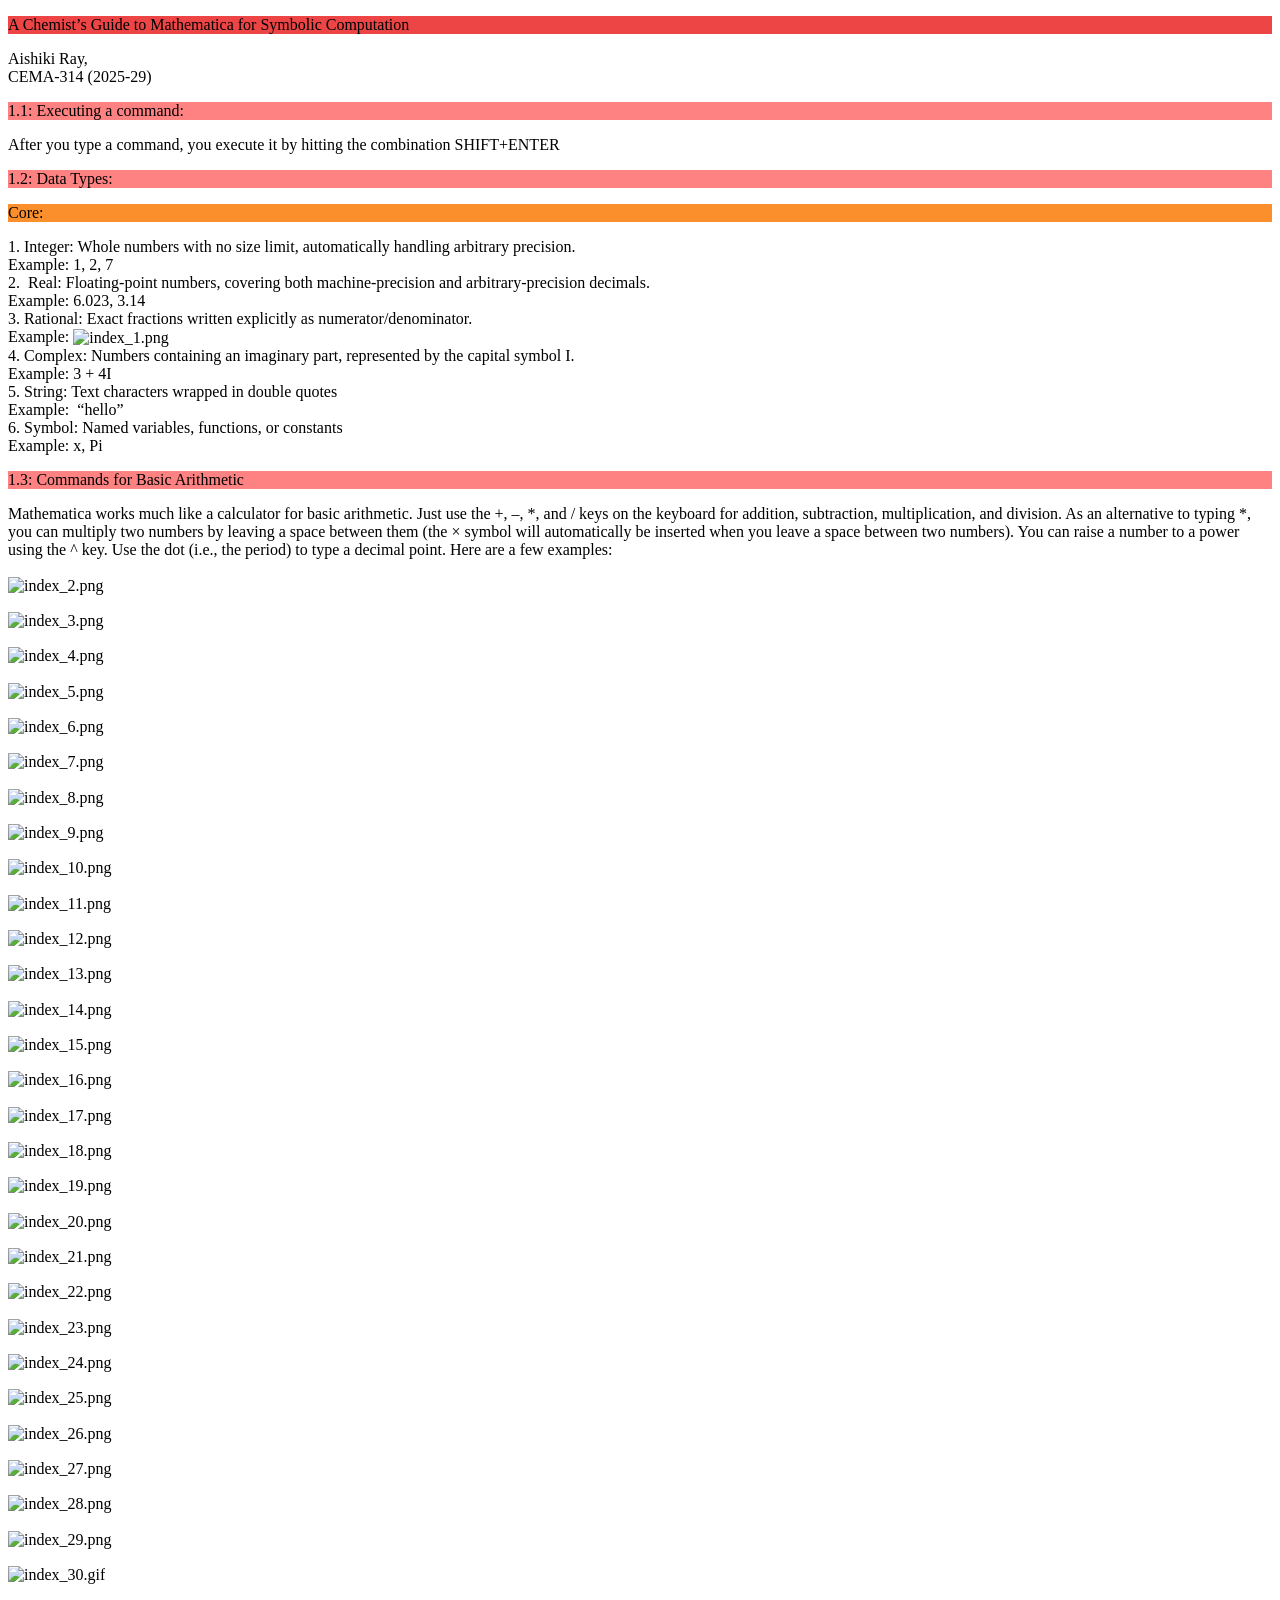
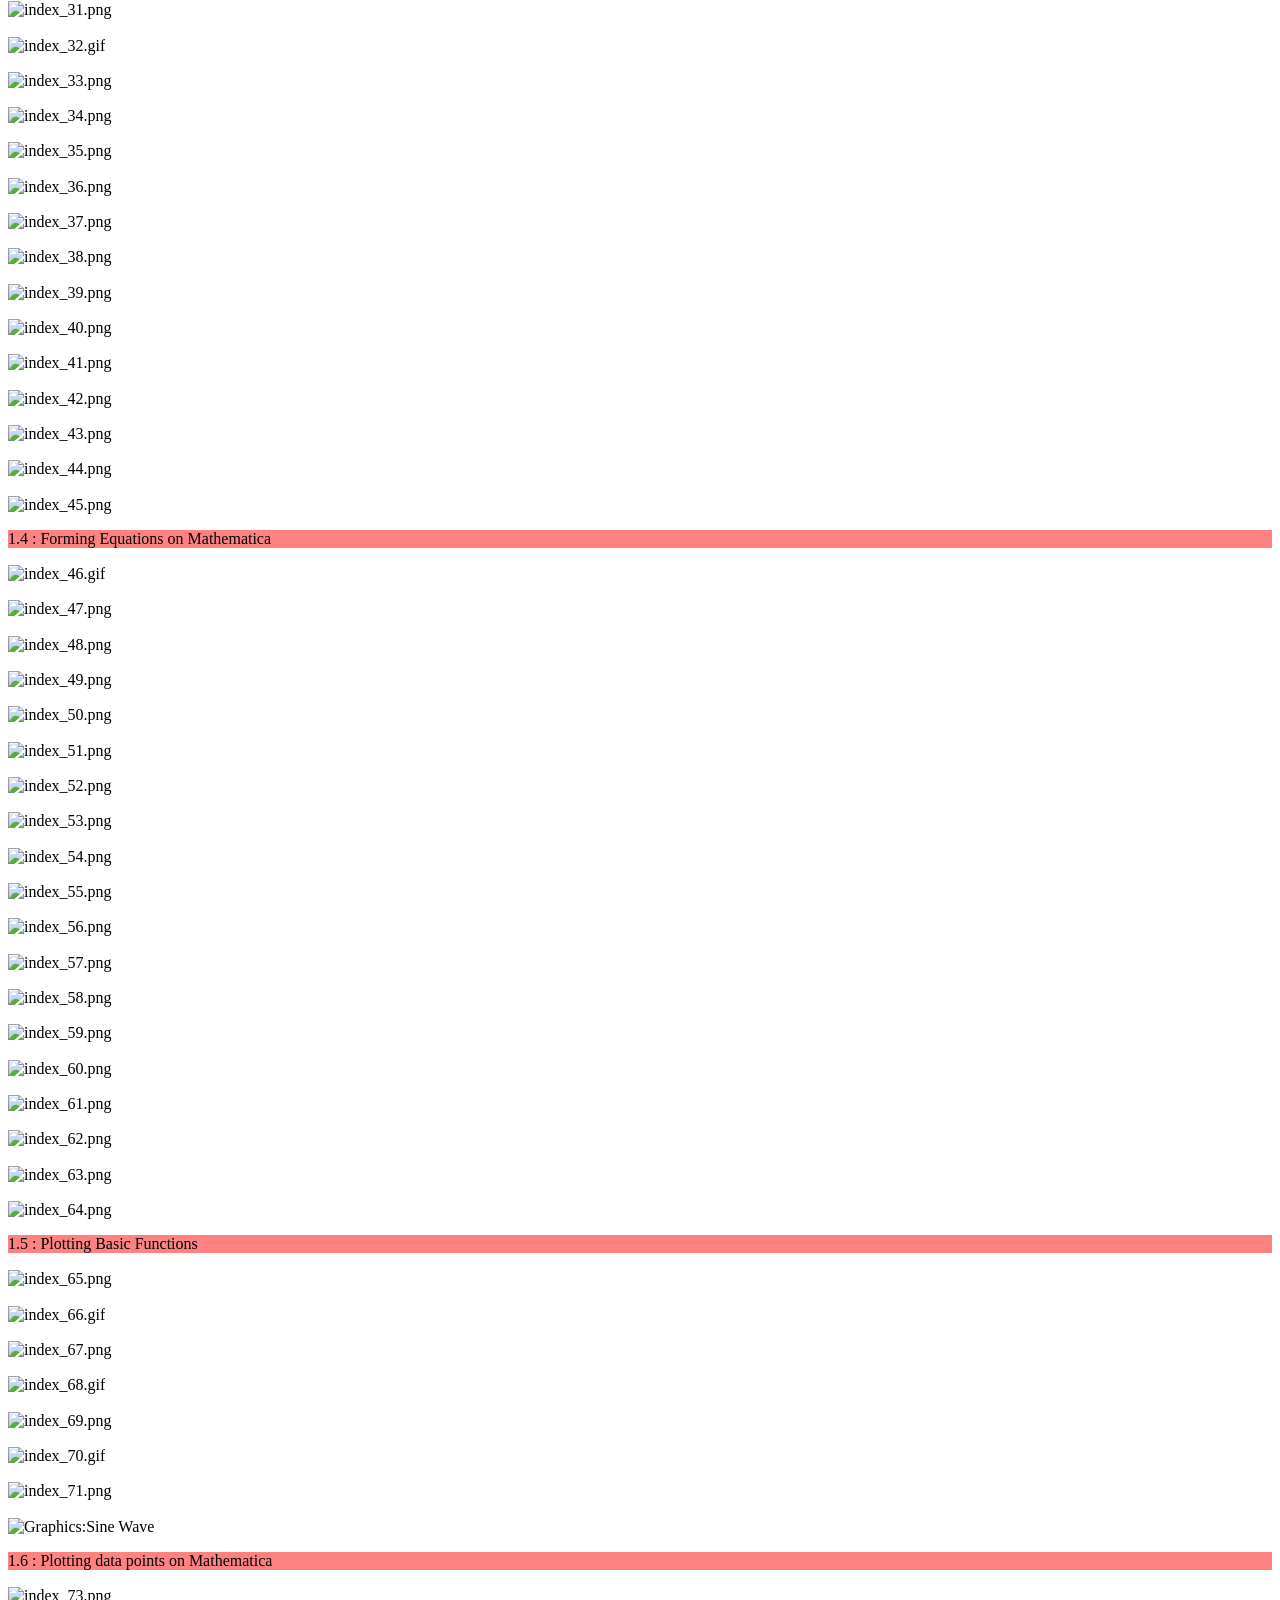
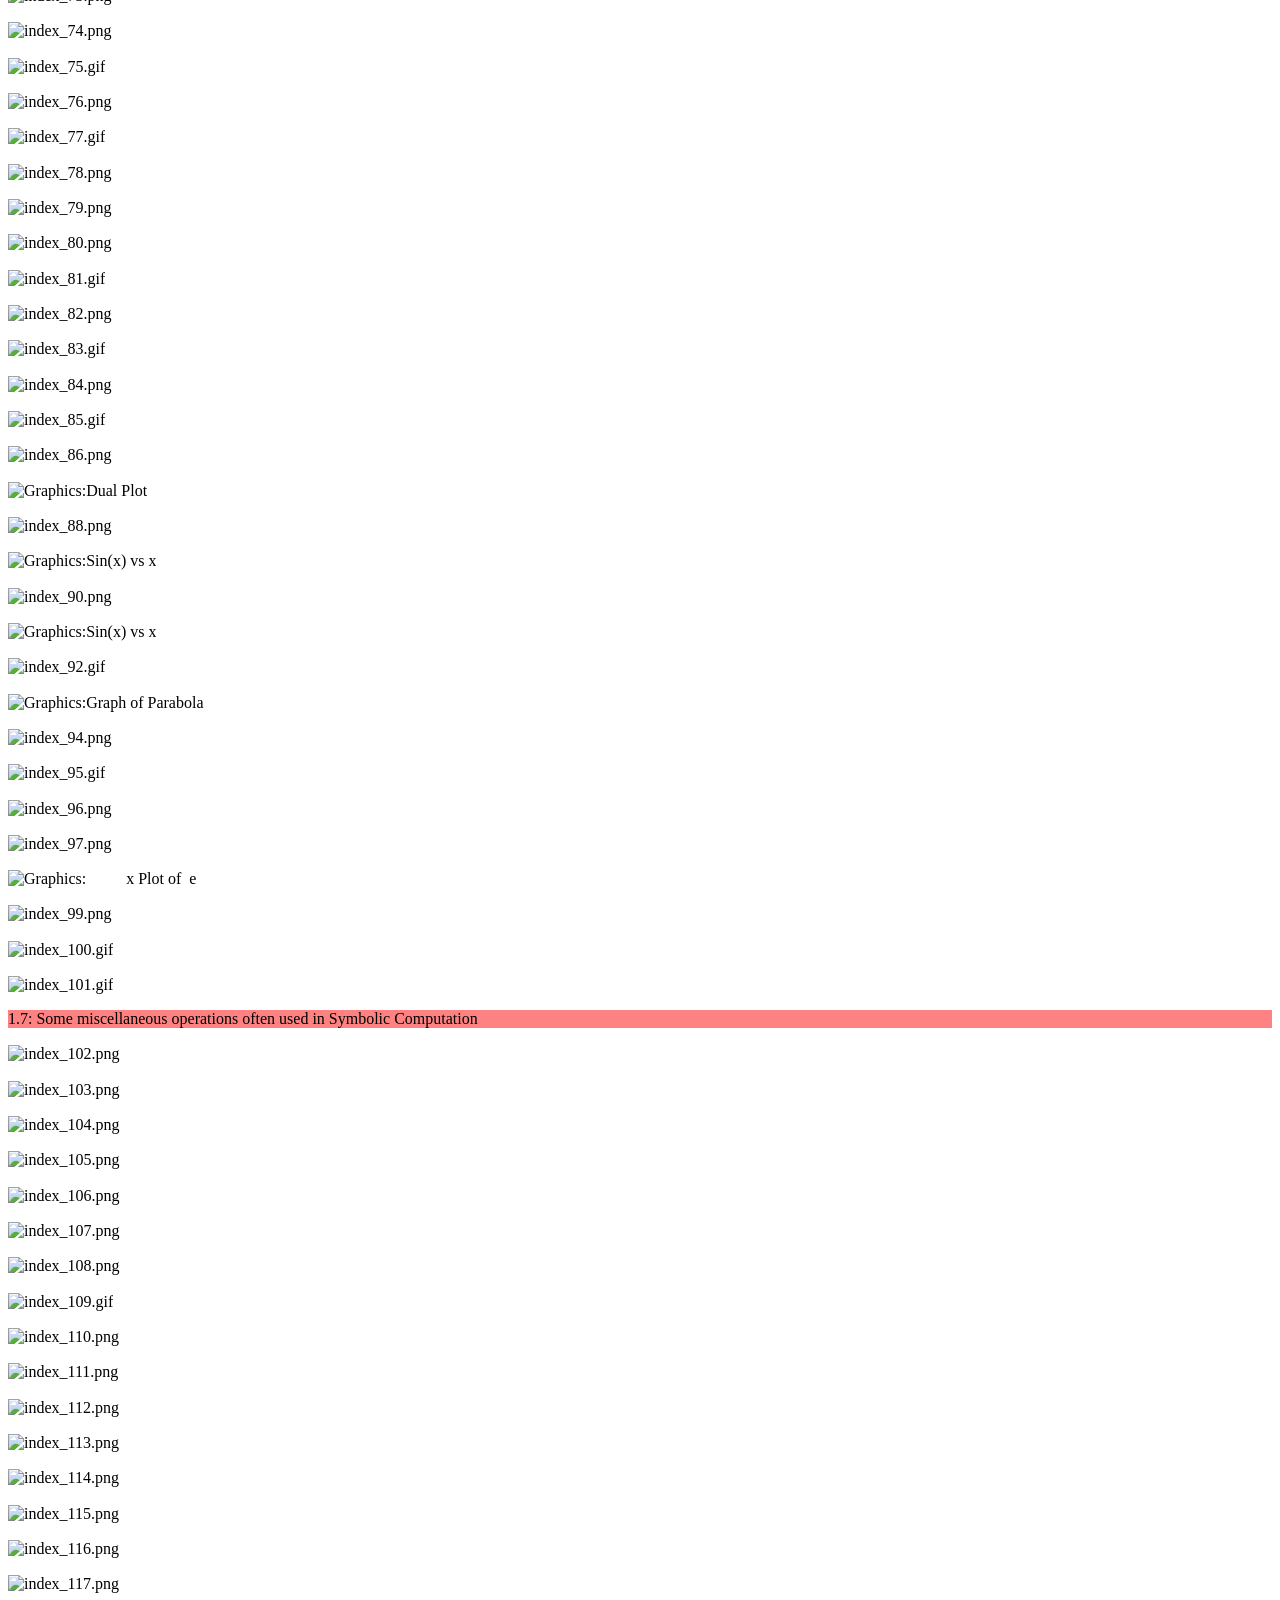
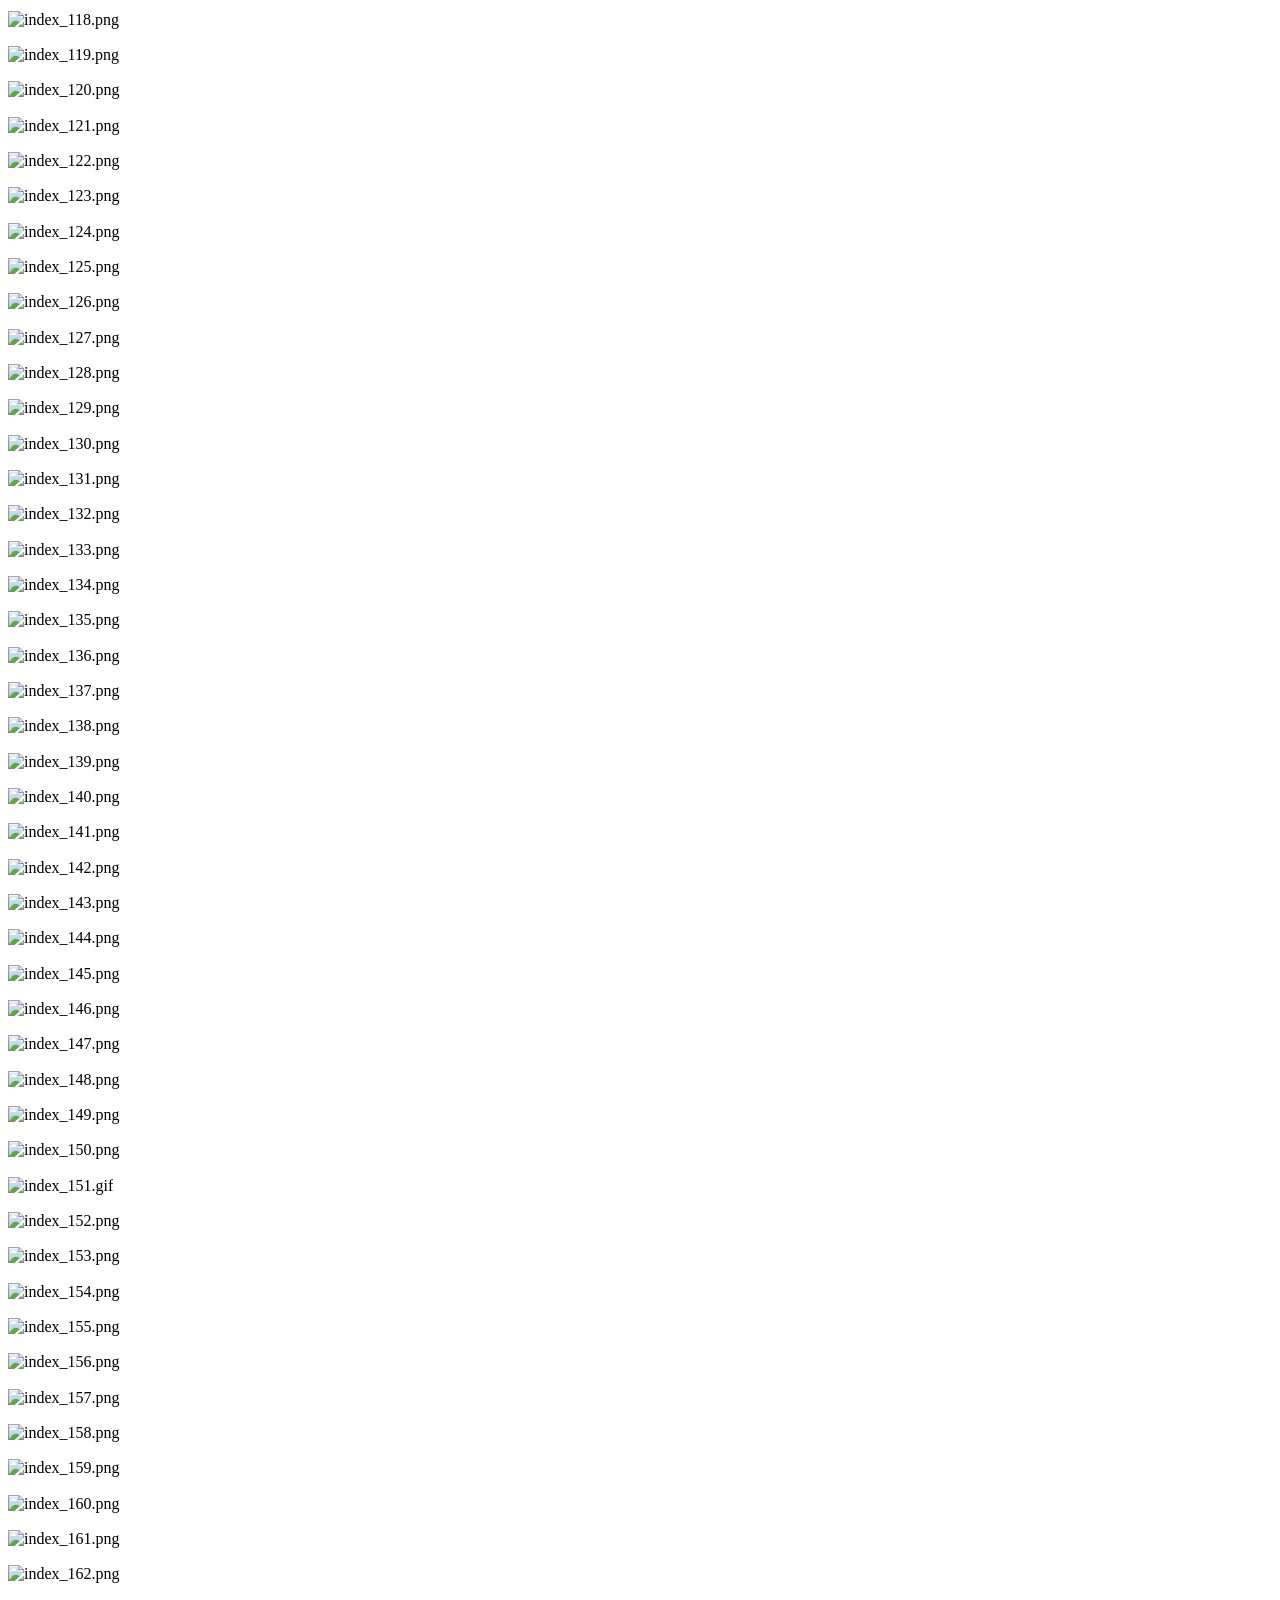
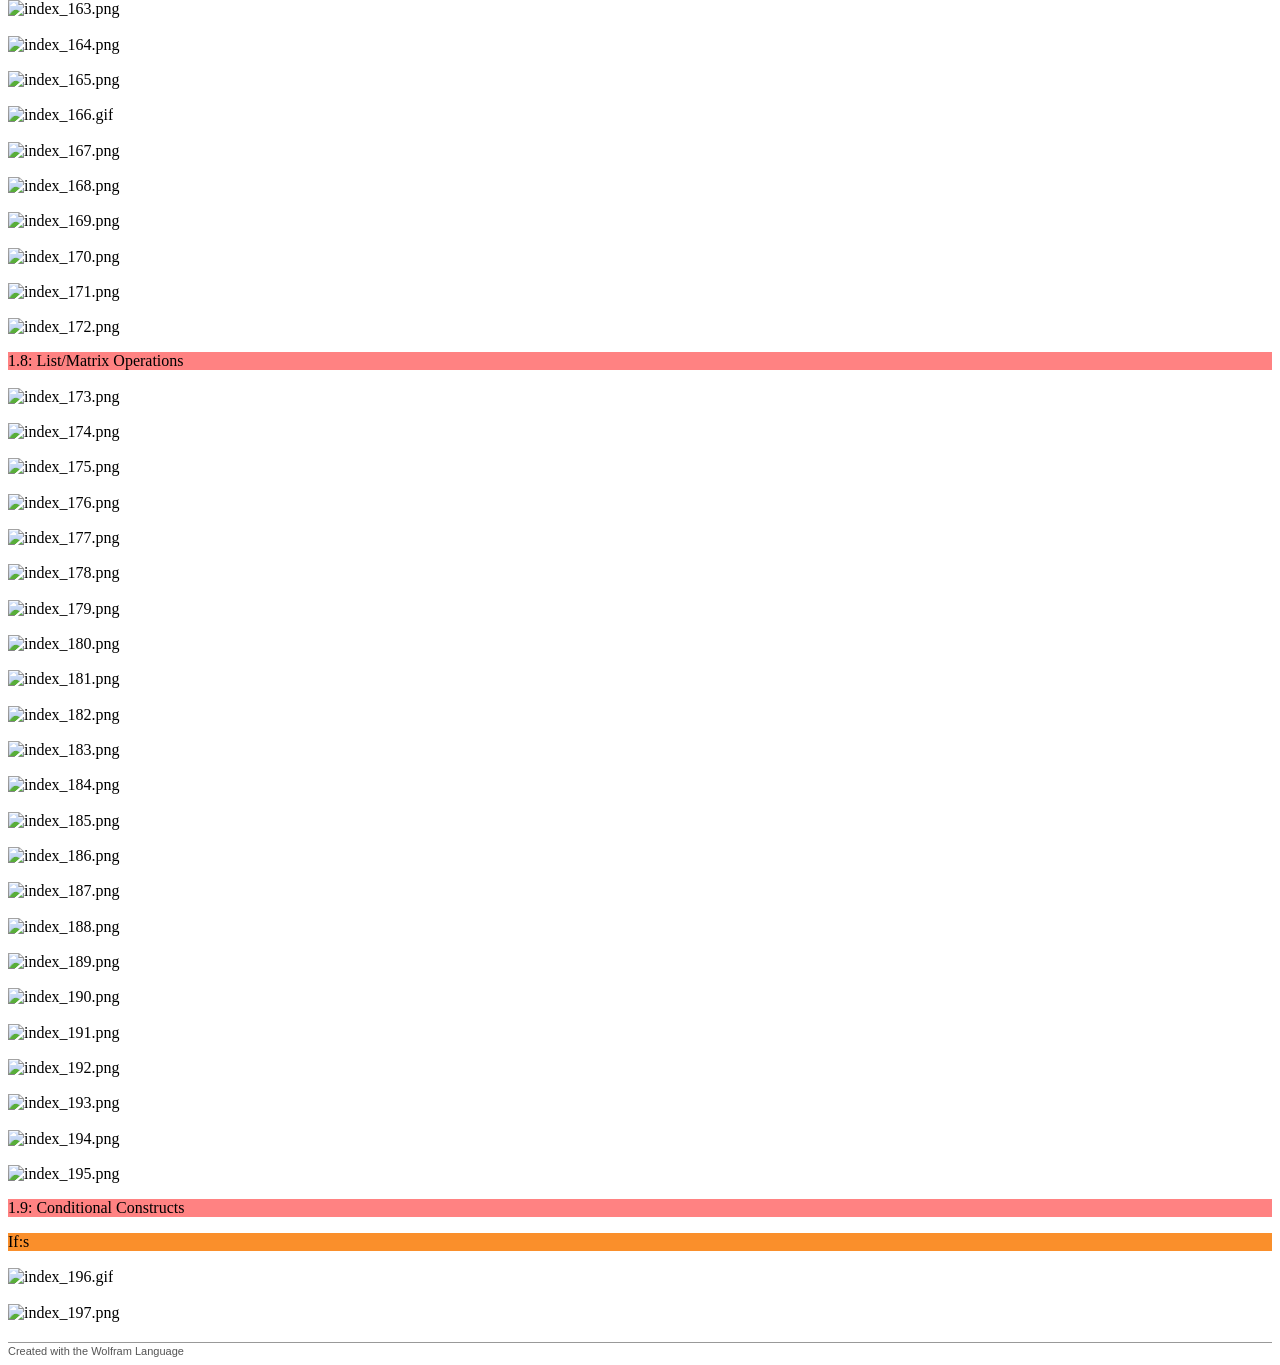
==== index.html @ 5ece1489 "Add files via upload" ====
<?xml version="1.0" encoding="UTF-8"?>
<!DOCTYPE html PUBLIC "-//W3C//DTD XHTML 1.1 plus MathML 2.0//EN"
        "HTMLFiles/xhtml-math11-f.dtd">

<!-- Created with the Wolfram Language : www.wolfram.com -->

<html xmlns="http://www.w3.org/1999/xhtml">
<head>
 <title>
  Mathematica_website
 </title>
 <link href="HTMLFiles/index.css" rel="stylesheet" type="text/css" />
</head>

<body>

<p class='Title' style='background-color: #ED4545;border-left: 0px;border-right: 0px;border-top: 0px;border-bottom: 0px;border-style: solid;border-color: #000000;'>
 A Chemist&rsquo;s Guide to Mathematica for Symbolic Computation
</p>



<p class="Subtitle">
 Aishiki Ray, <br />CEMA-314 (2025-29)
</p>



<p class='Chapter' style='background-color: #FF8282;border-left: 0px;border-right: 0px;border-top: 0px;border-bottom: 0px;border-style: solid;border-color: #000000;'>
 1.1: Executing a command:
</p>



<p class="Text">
 After you type a command, you execute it by hitting the combination SHIFT+ENTER
</p>



<p class='Chapter' style='background-color: #FF8282;border-left: 0px;border-right: 0px;border-top: 0px;border-bottom: 0px;border-style: solid;border-color: #000000;'>
 1.2: Data Types:
</p>



<p class='Text' style='background-color: #FA8F2B;border-left: 0px;border-right: 0px;border-top: 0px;border-bottom: 0px;border-style: solid;border-color: #000000;'>
 Core:
</p>



<p class='Text' style='border-left: 0px;border-right: 0px;border-top: 0px;border-bottom: 0px;border-style: solid;border-color: #000000;'>
 1. Integer: Whole numbers with no size limit, automatically handling arbitrary precision.<br />Example: 1, 2, 7<br />2.&nbsp;&nbsp;Real: Floating-point numbers, covering both machine-precision and arbitrary-precision decimals.<br />Example: 6.023, 3.14<br />3. Rational: Exact fractions written explicitly as numerator/denominator.<br />Example: <span><span><img src="HTMLFiles/index_1.png" alt="index_1.png" width="19" height="33" style="vertical-align:middle" /></span></span><br />4. Complex: Numbers containing an imaginary part, represented by the capital symbol I.<br />Example: 3 + 4I<br />5. String: Text characters wrapped in double quotes <br />Example:&nbsp;&nbsp;&ldquo;hello&rdquo;<br />6. Symbol: Named variables, functions, or constants<br />Example: x, Pi
</p>



<p class='Chapter' style='background-color: #FF8282;border-left: 0px;border-right: 0px;border-top: 0px;border-bottom: 0px;border-style: solid;border-color: #000000;'>
 1.3: Commands for Basic Arithmetic
</p>



<p class="Text">
 Mathematica works much like a calculator for basic arithmetic. Just use the +, &ndash;, *, and / keys on the keyboard for addition, subtraction, multiplication, and division. As an alternative to typing *, you can multiply two numbers by leaving a space between them (the &times; symbol will automatically be inserted when you leave a space between two numbers). You can raise a number to a power using the ^ key. Use the dot (i.e., the period) to type a decimal point. Here are a few examples:<br />
</p>



<p class="Input">
 <img src="HTMLFiles/index_2.png" alt="index_2.png" width="35" height="15" style="vertical-align:middle" />
</p>

<p class="Output">
 <img src="HTMLFiles/index_3.png" alt="index_3.png" width="14" height="15" style="vertical-align:middle" />
</p>

<p class="Input">
 <img src="HTMLFiles/index_4.png" alt="index_4.png" width="35" height="15" style="vertical-align:middle" />
</p>

<p class="Output">
 <img src="HTMLFiles/index_5.png" alt="index_5.png" width="14" height="15" style="vertical-align:middle" />
</p>

<p class="Input">
 <img src="HTMLFiles/index_6.png" alt="index_6.png" width="136" height="15" style="vertical-align:middle" />
</p>

<p class="Output">
 <img src="HTMLFiles/index_7.png" alt="index_7.png" width="61" height="15" style="vertical-align:middle" />
</p>

<p class="Input">
 <img src="HTMLFiles/index_8.png" alt="index_8.png" width="145" height="15" style="vertical-align:middle" />
</p>

<p class="Output">
 <img src="HTMLFiles/index_9.png" alt="index_9.png" width="125" height="15" style="vertical-align:middle" />
</p>

<p class="Input">
 <img src="HTMLFiles/index_10.png" alt="index_10.png" width="71" height="15" style="vertical-align:middle" />
</p>

<p class="Output">
 <img src="HTMLFiles/index_11.png" alt="index_11.png" width="101" height="15" style="vertical-align:middle" />
</p>

<p class="Input">
 <img src="HTMLFiles/index_12.png" alt="index_12.png" width="57" height="15" style="vertical-align:middle" />
</p>

<p class="Output">
 <img src="HTMLFiles/index_13.png" alt="index_13.png" width="42" height="29" style="vertical-align:middle" />
</p>

<p class="Input">
 <img src="HTMLFiles/index_14.png" alt="index_14.png" width="79" height="15" style="vertical-align:middle" />
</p>

<p class="Output">
 <img src="HTMLFiles/index_15.png" alt="index_15.png" width="52" height="15" style="vertical-align:middle" />
</p>

<p class="Input">
 <img src="HTMLFiles/index_16.png" alt="index_16.png" width="51" height="15" style="vertical-align:middle" />
</p>

<p class="Output">
 <img src="HTMLFiles/index_17.png" alt="index_17.png" width="21" height="16" style="vertical-align:middle" />
</p>

<p class="Input">
 <img src="HTMLFiles/index_18.png" alt="index_18.png" width="74" height="15" style="vertical-align:middle" />
</p>

<p class="Output">
 <img src="HTMLFiles/index_19.png" alt="index_19.png" width="50" height="15" style="vertical-align:middle" />
</p>

<p class="Input">
 <img src="HTMLFiles/index_20.png" alt="index_20.png" width="96" height="15" style="vertical-align:middle" />
</p>

<p class="Output">
 <img src="HTMLFiles/index_21.png" alt="index_21.png" width="64" height="15" style="vertical-align:middle" />
</p>

<p class="Input">
 <img src="HTMLFiles/index_22.png" alt="index_22.png" width="58" height="15" style="vertical-align:middle" />
</p>

<p class="Output">
 <img src="HTMLFiles/index_23.png" alt="index_23.png" width="50" height="15" style="vertical-align:middle" />
</p>

<p class="Input">
 <img src="HTMLFiles/index_24.png" alt="index_24.png" width="101" height="15" style="vertical-align:middle" />
</p>

<p class="Output">
 <img src="HTMLFiles/index_25.png" alt="index_25.png" width="7" height="15" style="vertical-align:middle" />
</p>

<p class="Input">
 <img src="HTMLFiles/index_26.png" alt="index_26.png" width="101" height="15" style="vertical-align:middle" />
</p>

<p class="Output">
 <img src="HTMLFiles/index_27.png" alt="index_27.png" width="7" height="15" style="vertical-align:middle" />
</p>

<p class="Input">
 <img src="HTMLFiles/index_28.png" alt="index_28.png" width="101" height="15" style="vertical-align:middle" />
</p>

<p class="Output">
 <img src="HTMLFiles/index_29.png" alt="index_29.png" width="7" height="15" style="vertical-align:middle" />
</p>

<p class="Input">
 <img src="HTMLFiles/index_30.gif" alt="index_30.gif" width="40" height="53" style="vertical-align:middle" />
</p>

<p class="Output">
 <img src="HTMLFiles/index_31.png" alt="index_31.png" width="7" height="15" style="vertical-align:middle" />
</p>

<p class="Input">
 <img src="HTMLFiles/index_32.gif" alt="index_32.gif" width="53" height="34" style="vertical-align:middle" />
</p>

<p class="Output">
 <img src="HTMLFiles/index_33.png" alt="index_33.png" width="7" height="15" style="vertical-align:middle" />
</p>

<p class="Input">
 <img src="HTMLFiles/index_34.png" alt="index_34.png" width="328" height="15" style="vertical-align:middle" />
</p>

<p class="Output">
 <img src="HTMLFiles/index_35.png" alt="index_35.png" width="7" height="15" style="vertical-align:middle" />
</p>

<p class="Input">
 <img src="HTMLFiles/index_36.png" alt="index_36.png" width="62" height="15" style="vertical-align:middle" />
</p>

<p class="Output">
 <img src="HTMLFiles/index_37.png" alt="index_37.png" width="14" height="15" style="vertical-align:middle" />
</p>

<p class='Input' style='background-color: #FFFFFF;border-left: 0px;border-right: 0px;border-top: 0px;border-bottom: 0px;border-style: solid;border-color: #000000;'>
 <img src="HTMLFiles/index_38.png" alt="index_38.png" width="71" height="15" style="vertical-align:middle" />
</p>

<p class="Output">
 <img src="HTMLFiles/index_39.png" alt="index_39.png" width="11" height="29" style="vertical-align:middle" />
</p>

<p class="Input">
 <img src="HTMLFiles/index_40.png" alt="index_40.png" width="51" height="15" style="vertical-align:middle" />
</p>

<p class="Output">
 <img src="HTMLFiles/index_41.png" alt="index_41.png" width="51" height="15" style="vertical-align:middle" />
</p>

<p class="Input">
 <img src="HTMLFiles/index_42.png" alt="index_42.png" width="61" height="15" style="vertical-align:middle" />
</p>

<p class="Output">
 <img src="HTMLFiles/index_43.png" alt="index_43.png" width="7" height="15" style="vertical-align:middle" />
</p>

<p class="Input">
 <img src="HTMLFiles/index_44.png" alt="index_44.png" width="87" height="15" style="vertical-align:middle" />
</p>

<p class="Output">
 <img src="HTMLFiles/index_45.png" alt="index_45.png" width="7" height="15" style="vertical-align:middle" />
</p>

<p class='Chapter' style='background-color: #FF8282;border-left: 0px;border-right: 0px;border-top: 0px;border-bottom: 0px;border-style: solid;border-color: #000000;'>
 1.4 : Forming Equations on Mathematica
</p>



<p class="Input">
 <img src="HTMLFiles/index_46.gif" alt="index_46.gif" width="159" height="34" style="vertical-align:middle" />
</p>

<p class="Input">
 <img src="HTMLFiles/index_47.png" alt="index_47.png" width="30" height="15" style="vertical-align:middle" />
</p>

<p class="Output">
 <img src="HTMLFiles/index_48.png" alt="index_48.png" width="14" height="15" style="vertical-align:middle" />
</p>

<p class="Input">
 <img src="HTMLFiles/index_49.png" alt="index_49.png" width="156" height="15" style="vertical-align:middle" />
</p>

<p class="Input">
 <img src="HTMLFiles/index_50.png" alt="index_50.png" width="30" height="15" style="vertical-align:middle" />
</p>

<p class="Output">
 <img src="HTMLFiles/index_51.png" alt="index_51.png" width="64" height="15" style="vertical-align:middle" />
</p>

<p class="Input">
 <img src="HTMLFiles/index_52.png" alt="index_52.png" width="165" height="15" style="vertical-align:middle" />
</p>

<p class="Input">
 <img src="HTMLFiles/index_53.png" alt="index_53.png" width="52" height="15" style="vertical-align:middle" />
</p>

<p class="Output">
 <img src="HTMLFiles/index_54.png" alt="index_54.png" width="14" height="15" style="vertical-align:middle" />
</p>

<p class="Input">
 <img src="HTMLFiles/index_55.png" alt="index_55.png" width="71" height="15" style="vertical-align:middle" />
</p>

<p class="Output">
 <img src="HTMLFiles/index_56.png" alt="index_56.png" width="7" height="15" style="vertical-align:middle" />
</p>

<p class="Input">
 <img src="HTMLFiles/index_57.png" alt="index_57.png" width="24" height="15" style="vertical-align:middle" />
</p>

<p class="Output">
 <img src="HTMLFiles/index_58.png" alt="index_58.png" width="13" height="15" style="vertical-align:middle" />
</p>

<p class="Input">
 <img src="HTMLFiles/index_59.png" alt="index_59.png" width="31" height="15" style="vertical-align:middle" />
</p>

<p class="Output">
 <img src="HTMLFiles/index_60.png" alt="index_60.png" width="13" height="15" style="vertical-align:middle" />
</p>

<p class="Input">
 <img src="HTMLFiles/index_61.png" alt="index_61.png" width="24" height="15" style="vertical-align:middle" />
</p>

<p class="Output">
 <img src="HTMLFiles/index_62.png" alt="index_62.png" width="13" height="15" style="vertical-align:middle" />
</p>

<p class="Input">
 <img src="HTMLFiles/index_63.png" alt="index_63.png" width="31" height="15" style="vertical-align:middle" />
</p>

<p class="Output">
 <img src="HTMLFiles/index_64.png" alt="index_64.png" width="50" height="15" style="vertical-align:middle" />
</p>

<p class='Chapter' style='background-color: #FF8282;border-left: 0px;border-right: 0px;border-top: 0px;border-bottom: 0px;border-style: solid;border-color: #000000;'>
 1.5 : Plotting Basic Functions
</p>



<p class="Input">
 <img src="HTMLFiles/index_65.png" alt="index_65.png" width="196" height="15" style="vertical-align:middle" />
</p>

<p class="Output">
 <img src="HTMLFiles/index_66.gif" alt="index_66.gif" width="360" height="213" style="vertical-align:middle" />
</p>

<p class="Input">
 <img src="HTMLFiles/index_67.png" alt="index_67.png" width="257" height="15" style="vertical-align:middle" />
</p>

<p class="Output">
 <img src="HTMLFiles/index_68.gif" alt="index_68.gif" width="360" height="213" style="vertical-align:middle" />
</p>

<p class="Input">
 <img src="HTMLFiles/index_69.png" alt="index_69.png" width="462" height="15" style="vertical-align:middle" />
</p>

<p class="Output">
 <img src="HTMLFiles/index_70.gif" alt="index_70.gif" width="360" height="222" style="vertical-align:middle" />
</p>

<p class="Input">
 <img src="HTMLFiles/index_71.png" alt="index_71.png" width="519" height="15" style="vertical-align:middle" />
</p>

<p class="Output">
 <img src="HTMLFiles/index_72.gif" alt="Graphics:Sine Wave" width="360" height="236" style="vertical-align:middle" />
</p>

<p class='Chapter' style='background-color: #FF8282;border-left: 0px;border-right: 0px;border-top: 0px;border-bottom: 0px;border-style: solid;border-color: #000000;'>
 1.6 : Plotting data points on Mathematica
</p>



<p class="Input">
 <img src="HTMLFiles/index_73.png" alt="index_73.png" width="4" height="15" style="vertical-align:middle" />
</p>

<p class="Input">
 <img src="HTMLFiles/index_74.png" alt="index_74.png" width="170" height="15" style="vertical-align:middle" />
</p>

<p class="Output">
 <img src="HTMLFiles/index_75.gif" alt="index_75.gif" width="360" height="232" style="vertical-align:middle" />
</p>

<p class="Input">
 <img src="HTMLFiles/index_76.png" alt="index_76.png" width="235" height="15" style="vertical-align:middle" />
</p>

<p class="Output">
 <img src="HTMLFiles/index_77.gif" alt="index_77.gif" width="360" height="232" style="vertical-align:middle" />
</p>

<p class="Input">
 <img src="HTMLFiles/index_78.png" alt="index_78.png" width="314" height="15" style="vertical-align:middle" />
</p>

<p class="Output">
 <img src="HTMLFiles/index_79.png" alt="index_79.png" width="880" height="131" style="vertical-align:middle" />
</p>

<p class="Input">
 <img src="HTMLFiles/index_80.png" alt="index_80.png" width="101" height="15" style="vertical-align:middle" />
</p>

<p class="Output">
 <img src="HTMLFiles/index_81.gif" alt="index_81.gif" width="360" height="213" style="vertical-align:middle" />
</p>

<p class="Input">
 <img src="HTMLFiles/index_82.png" alt="index_82.png" width="604" height="15" style="vertical-align:middle" />
</p>

<p class="Output">
 <img src="HTMLFiles/index_83.gif" alt="index_83.gif" width="360" height="222" style="vertical-align:middle" />
</p>

<p class="Input">
 <img src="HTMLFiles/index_84.png" alt="index_84.png" width="844" height="15" style="vertical-align:middle" />
</p>

<p class="Output">
 <img src="HTMLFiles/index_85.gif" alt="index_85.gif" width="360" height="231" style="vertical-align:middle" />
</p>

<p class="Input">
 <img src="HTMLFiles/index_86.png" alt="index_86.png" width="547" height="15" style="vertical-align:middle" />
</p>

<p class="Output">
 <img src="HTMLFiles/index_87.gif" alt="Graphics:Dual Plot" width="360" height="245" style="vertical-align:middle" />
</p>

<p class="Input">
 <img src="HTMLFiles/index_88.png" alt="index_88.png" width="965" height="34" style="vertical-align:middle" />
</p>

<p class="Output">
 <img src="HTMLFiles/index_89.gif" alt="Graphics:Sin(x) vs x" width="360" height="236" style="vertical-align:middle" />
</p>

<p class="Input">
 <img src="HTMLFiles/index_90.png" alt="index_90.png" width="965" height="34" style="vertical-align:middle" />
</p>

<p class="Output">
 <img src="HTMLFiles/index_91.gif" alt="Graphics:Sin(x) vs x" width="360" height="236" style="vertical-align:middle" />
</p>

<p class="Input">
 <img src="HTMLFiles/index_92.gif" alt="index_92.gif" width="726" height="53" style="vertical-align:middle" />
</p>

<p class="Output">
 <img src="HTMLFiles/index_93.gif" alt="Graphics:Graph of Parabola" width="360" height="249" style="vertical-align:middle" />
</p>

<p class="Input">
 <img src="HTMLFiles/index_94.png" alt="index_94.png" width="589" height="15" style="vertical-align:middle" />
</p>

<p class="Output">
 <img src="HTMLFiles/index_95.gif" alt="index_95.gif" width="360" height="222" style="vertical-align:middle" />
</p>

<p class="Input">
 <img src="HTMLFiles/index_96.png" alt="index_96.png" width="4" height="15" style="vertical-align:middle" />
</p>

<p class="Input">
 <img src="HTMLFiles/index_97.png" alt="index_97.png" width="647" height="17" style="vertical-align:middle" />
</p>

<p class="Output">
 <img src="HTMLFiles/index_98.gif" alt="Graphics:&nbsp;&nbsp;&nbsp;&nbsp;&nbsp;&nbsp;&nbsp;&nbsp;&nbsp;&nbsp;x Plot of&nbsp;&nbsp;e" width="360" height="249" style="vertical-align:middle" />
</p>

<p class="Input">
 <img src="HTMLFiles/index_99.png" alt="index_99.png" width="665" height="15" style="vertical-align:middle" />
</p>

<p class="Input">
 <img src="HTMLFiles/index_100.gif" alt="index_100.gif" width="285" height="34" style="vertical-align:middle" />
</p>

<p class="Output">
 <img src="HTMLFiles/index_101.gif" alt="index_101.gif" width="360" height="226" style="vertical-align:middle" />
</p>

<p class='Chapter' style='background-color: #FF8282;border-left: 0px;border-right: 0px;border-top: 0px;border-bottom: 0px;border-style: solid;border-color: #000000;'>
 1.7: Some miscellaneous operations often used in Symbolic Computation
</p>



<p class="Input">
 <img src="HTMLFiles/index_102.png" alt="index_102.png" width="156" height="15" style="vertical-align:middle" />
</p>

<p class="Input">
 <img src="HTMLFiles/index_103.png" alt="index_103.png" width="80" height="15" style="vertical-align:middle" />
</p>

<p class="Input">
 <img src="HTMLFiles/index_104.png" alt="index_104.png" width="189" height="15" style="vertical-align:middle" />
</p>

<p class="Output">
 <img src="HTMLFiles/index_105.png" alt="index_105.png" width="28" height="15" style="vertical-align:middle" />
</p>

<p class="Input">
 <img src="HTMLFiles/index_106.png" alt="index_106.png" width="119" height="15" style="vertical-align:middle" />
</p>

<p class="Output">
 <img src="HTMLFiles/index_107.png" alt="index_107.png" width="101" height="15" style="vertical-align:middle" />
</p>

<p class="Input">
 <img src="HTMLFiles/index_108.png" alt="index_108.png" width="86" height="15" style="vertical-align:middle" />
</p>

<p class="Input">
 <img src="HTMLFiles/index_109.gif" alt="index_109.gif" width="102" height="34" style="vertical-align:middle" />
</p>

<p class="Output">
 <img src="HTMLFiles/index_110.png" alt="index_110.png" width="48" height="15" style="vertical-align:middle" />
</p>

<p class="Input">
 <img src="HTMLFiles/index_111.png" alt="index_111.png" width="142" height="15" style="vertical-align:middle" />
</p>

<p class="Input">
 <img src="HTMLFiles/index_112.png" alt="index_112.png" width="71" height="15" style="vertical-align:middle" />
</p>

<p class="Output">
 <img src="HTMLFiles/index_113.png" alt="index_113.png" width="23" height="15" style="vertical-align:middle" />
</p>

<p class="Input">
 <img src="HTMLFiles/index_114.png" alt="index_114.png" width="71" height="15" style="vertical-align:middle" />
</p>

<p class="Output">
 <img src="HTMLFiles/index_115.png" alt="index_115.png" width="28" height="15" style="vertical-align:middle" />
</p>

<p class="Input">
 <img src="HTMLFiles/index_116.png" alt="index_116.png" width="127" height="15" style="vertical-align:middle" />
</p>

<p class="Output">
 <img src="HTMLFiles/index_117.png" alt="index_117.png" width="90" height="32" style="vertical-align:middle" />
</p>

<p class="Input">
 <img src="HTMLFiles/index_118.png" alt="index_118.png" width="190" height="15" style="vertical-align:middle" />
</p>

<p class="Output">
 <img src="HTMLFiles/index_119.png" alt="index_119.png" width="80" height="29" style="vertical-align:middle" />
</p>

<p class="Input">
 <img src="HTMLFiles/index_120.png" alt="index_120.png" width="119" height="15" style="vertical-align:middle" />
</p>

<p class="Output">
 <img src="HTMLFiles/index_121.png" alt="index_121.png" width="218" height="15" style="vertical-align:middle" />
</p>

<p class="Input">
 <img src="HTMLFiles/index_122.png" alt="index_122.png" width="120" height="15" style="vertical-align:middle" />
</p>

<p class="Output">
 <img src="HTMLFiles/index_123.png" alt="index_123.png" width="13" height="15" style="vertical-align:middle" />
</p>

<p class="Input">
 <img src="HTMLFiles/index_124.png" alt="index_124.png" width="86" height="15" style="vertical-align:middle" />
</p>

<p class="Output">
 <img src="HTMLFiles/index_125.png" alt="index_125.png" width="44" height="15" style="vertical-align:middle" />
</p>

<p class="Input">
 <img src="HTMLFiles/index_126.png" alt="index_126.png" width="218" height="15" style="vertical-align:middle" />
</p>

<p class="Input">
 <img src="HTMLFiles/index_127.png" alt="index_127.png" width="124" height="21" style="vertical-align:middle" />
</p>

<p class="Output">
 <img src="HTMLFiles/index_128.png" alt="index_128.png" width="124" height="21" style="vertical-align:middle" />
</p>

<p class="Input">
 <img src="HTMLFiles/index_129.png" alt="index_129.png" width="232" height="15" style="vertical-align:middle" />
</p>

<p class="Message">
 <img src="HTMLFiles/index_130.png" alt="index_130.png" width="297" height="29" style="vertical-align:middle;" usemap="#map_130" />
<map name="map_130">
<area shape="rect" coords="0,22,18,4" title="Dynamic[RawBoxes[FEPrivate`FrontEndResource[FEStrings, messageMenuTooltip]]]" nohref="" />
</map>
</p>

<p class="Output">
 <img src="HTMLFiles/index_131.png" alt="index_131.png" width="85" height="31" style="vertical-align:middle" />
</p>

<p class="Input">
 <img src="HTMLFiles/index_132.png" alt="index_132.png" width="215" height="15" style="vertical-align:middle" />
</p>

<p class="Output">
 <img src="HTMLFiles/index_133.png" alt="index_133.png" width="101" height="15" style="vertical-align:middle" />
</p>

<p class="Input">
 <img src="HTMLFiles/index_134.png" alt="index_134.png" width="124" height="15" style="vertical-align:middle" />
</p>

<p class="Output">
 <img src="HTMLFiles/index_135.png" alt="index_135.png" width="57" height="15" style="vertical-align:middle" />
</p>

<p class="Input">
 <img src="HTMLFiles/index_136.png" alt="index_136.png" width="265" height="15" style="vertical-align:middle" />
</p>

<p class="Output">
 <img src="HTMLFiles/index_137.png" alt="index_137.png" width="12" height="26" style="vertical-align:middle" />
</p>

<p class="Input">
 <img src="HTMLFiles/index_138.png" alt="index_138.png" width="224" height="15" style="vertical-align:middle" />
</p>

<p class="Output">
 <img src="HTMLFiles/index_139.png" alt="index_139.png" width="115" height="18" style="vertical-align:middle" />
</p>

<p class="Input">
 <img src="HTMLFiles/index_140.png" alt="index_140.png" width="66" height="15" style="vertical-align:middle" />
</p>

<p class="Output">
 <img src="HTMLFiles/index_141.png" alt="index_141.png" width="23" height="15" style="vertical-align:middle" />
</p>

<p class="Input">
 <img src="HTMLFiles/index_142.png" alt="index_142.png" width="103" height="15" style="vertical-align:middle" />
</p>

<p class="Output">
 <img src="HTMLFiles/index_143.png" alt="index_143.png" width="70" height="17" style="vertical-align:middle" />
</p>

<p class="Input">
 <img src="HTMLFiles/index_144.png" alt="index_144.png" width="131" height="15" style="vertical-align:middle" />
</p>

<p class="Output">
 <img src="HTMLFiles/index_145.png" alt="index_145.png" width="17" height="15" style="vertical-align:middle" />
</p>

<p class="Input">
 <img src="HTMLFiles/index_146.png" alt="index_146.png" width="138" height="15" style="vertical-align:middle" />
</p>

<p class="Input">
 <img src="HTMLFiles/index_147.png" alt="index_147.png" width="316" height="15" style="vertical-align:middle" />
</p>

<p class="Input">
 <img src="HTMLFiles/index_148.png" alt="index_148.png" width="139" height="15" style="vertical-align:middle" />
</p>

<p class="Input">
 <img src="HTMLFiles/index_149.png" alt="index_149.png" width="31" height="15" style="vertical-align:middle" />
</p>

<p class="Input">
 <img src="HTMLFiles/index_150.png" alt="index_150.png" width="4" height="15" style="vertical-align:middle" />
</p>

<p class="Input">
 <img src="HTMLFiles/index_151.gif" alt="index_151.gif" width="236" height="34" style="vertical-align:middle" />
</p>

<p class="Output">
 <img src="HTMLFiles/index_152.png" alt="index_152.png" width="104" height="15" style="vertical-align:middle" />
</p>

<p class="Input">
 <img src="HTMLFiles/index_153.png" alt="index_153.png" width="162" height="15" style="vertical-align:middle" />
</p>

<p class="Output">
 <img src="HTMLFiles/index_154.png" alt="index_154.png" width="352" height="15" style="vertical-align:middle" />
</p>

<p class="Input">
 <img src="HTMLFiles/index_155.png" alt="index_155.png" width="229" height="15" style="vertical-align:middle" />
</p>

<p class="Message">
 <img src="HTMLFiles/index_156.png" alt="index_156.png" width="499" height="18" style="vertical-align:middle;" usemap="#map_156" />
<map name="map_156">
<area shape="rect" coords="0,18,18,0" title="Dynamic[RawBoxes[FEPrivate`FrontEndResource[FEStrings, messageMenuTooltip]]]" nohref="" />
</map>
</p>

<p class="Output">
 <img src="HTMLFiles/index_157.png" alt="index_157.png" width="54" height="15" style="vertical-align:middle" />
</p>

<p class="Input">
 <img src="HTMLFiles/index_158.png" alt="index_158.png" width="210" height="15" style="vertical-align:middle" />
</p>

<p class="Output">
 <img src="HTMLFiles/index_159.png" alt="index_159.png" width="14" height="15" style="vertical-align:middle" />
</p>

<p class="Input">
 <img src="HTMLFiles/index_160.png" alt="index_160.png" width="229" height="15" style="vertical-align:middle" />
</p>

<p class="Output">
 <img src="HTMLFiles/index_161.png" alt="index_161.png" width="89" height="15" style="vertical-align:middle" />
</p>

<p class="Input">
 <img src="HTMLFiles/index_162.png" alt="index_162.png" width="388" height="15" style="vertical-align:middle" />
</p>

<p class="Output">
 <img src="HTMLFiles/index_163.png" alt="index_163.png" width="155" height="15" style="vertical-align:middle" />
</p>

<p class="Input">
 <img src="HTMLFiles/index_164.png" alt="index_164.png" width="268" height="15" style="vertical-align:middle" />
</p>

<p class="Output">
 <img src="HTMLFiles/index_165.png" alt="index_165.png" width="66" height="15" style="vertical-align:middle" />
</p>

<p class="Input">
 <img src="HTMLFiles/index_166.gif" alt="index_166.gif" width="336" height="53" style="vertical-align:middle" />
</p>

<p class="Input">
 <img src="HTMLFiles/index_167.png" alt="index_167.png" width="66" height="15" style="vertical-align:middle" />
</p>

<p class="Output">
 <img src="HTMLFiles/index_168.png" alt="index_168.png" width="14" height="15" style="vertical-align:middle" />
</p>

<p class="Input">
 <img src="HTMLFiles/index_169.png" alt="index_169.png" width="87" height="15" style="vertical-align:middle" />
</p>

<p class="Output">
 <img src="HTMLFiles/index_170.png" alt="index_170.png" width="14" height="15" style="vertical-align:middle" />
</p>

<p class="Input">
 <img src="HTMLFiles/index_171.png" alt="index_171.png" width="30" height="15" style="vertical-align:middle" />
</p>

<p class="Output">
 <img src="HTMLFiles/index_172.png" alt="index_172.png" width="14" height="15" style="vertical-align:middle" />
</p>

<p class='Chapter' style='background-color: #FF8282;border-left: 0px;border-right: 0px;border-top: 0px;border-bottom: 0px;border-style: solid;border-color: #000000;'>
 1.8: List/Matrix Operations
</p>



<p class="Input">
 <img src="HTMLFiles/index_173.png" alt="index_173.png" width="139" height="15" style="vertical-align:middle" />
</p>

<p class="Input">
 <img src="HTMLFiles/index_174.png" alt="index_174.png" width="139" height="15" style="vertical-align:middle" />
</p>

<p class="Input">
 <img src="HTMLFiles/index_175.png" alt="index_175.png" width="28" height="15" style="vertical-align:middle" />
</p>

<p class="Output">
 <img src="HTMLFiles/index_176.png" alt="index_176.png" width="110" height="15" style="vertical-align:middle" />
</p>

<p class="Input">
 <img src="HTMLFiles/index_177.png" alt="index_177.png" width="28" height="15" style="vertical-align:middle" />
</p>

<p class="Output">
 <img src="HTMLFiles/index_178.png" alt="index_178.png" width="118" height="15" style="vertical-align:middle" />
</p>

<p class="Input">
 <img src="HTMLFiles/index_179.png" alt="index_179.png" width="21" height="15" style="vertical-align:middle" />
</p>

<p class="Output">
 <img src="HTMLFiles/index_180.png" alt="index_180.png" width="124" height="15" style="vertical-align:middle" />
</p>

<p class="Input">
 <img src="HTMLFiles/index_181.png" alt="index_181.png" width="21" height="15" style="vertical-align:middle" />
</p>

<p class="Output">
 <img src="HTMLFiles/index_182.png" alt="index_182.png" width="124" height="15" style="vertical-align:middle" />
</p>

<p class="Input">
 <img src="HTMLFiles/index_183.png" alt="index_183.png" width="44" height="15" style="vertical-align:middle" />
</p>

<p class="Output">
 <img src="HTMLFiles/index_184.png" alt="index_184.png" width="16" height="15" style="vertical-align:middle" />
</p>

<p class="Input">
 <img src="HTMLFiles/index_185.png" alt="index_185.png" width="44" height="15" style="vertical-align:middle" />
</p>

<p class="Output">
 <img src="HTMLFiles/index_186.png" alt="index_186.png" width="7" height="15" style="vertical-align:middle" />
</p>

<p class="Input">
 <img src="HTMLFiles/index_187.png" alt="index_187.png" width="48" height="15" style="vertical-align:middle" />
</p>

<p class="Output">
 <img src="HTMLFiles/index_188.png" alt="index_188.png" width="123" height="29" style="vertical-align:middle" />
</p>

<p class="Input">
 <img src="HTMLFiles/index_189.png" alt="index_189.png" width="247" height="15" style="vertical-align:middle" />
</p>

<p class="Input">
 <img src="HTMLFiles/index_190.png" alt="index_190.png" width="44" height="15" style="vertical-align:middle" />
</p>

<p class="Output">
 <img src="HTMLFiles/index_191.png" alt="index_191.png" width="7" height="15" style="vertical-align:middle" />
</p>

<p class="Input">
 <img src="HTMLFiles/index_192.png" alt="index_192.png" width="101" height="15" style="vertical-align:middle" />
</p>

<p class="Output">
 <img src="HTMLFiles/index_193.png" alt="index_193.png" width="203" height="29" style="vertical-align:middle" />
</p>

<p class="Input">
 <img src="HTMLFiles/index_194.png" alt="index_194.png" width="109" height="15" style="vertical-align:middle" />
</p>

<p class="Output">
 <img src="HTMLFiles/index_195.png" alt="index_195.png" width="530" height="39" style="vertical-align:middle" />
</p>

<p class='Chapter' style='background-color: #FF8282;border-left: 0px;border-right: 0px;border-top: 0px;border-bottom: 0px;border-style: solid;border-color: #000000;'>
 1.9: Conditional Constructs
</p>



<p class='Subsection' style='background-color: #FA8F2B;border-left: 0px;border-right: 0px;border-top: 0px;border-bottom: 0px;border-style: solid;border-color: #000000;'>
 If:s
</p>



<p class="Input">
 <img src="HTMLFiles/index_196.gif" alt="index_196.gif" width="285" height="129" style="vertical-align:middle" />
</p>

<p class="Output">
 <img src="HTMLFiles/index_197.png" alt="index_197.png" width="7" height="15" style="vertical-align:middle" />
</p>




<div style="font-family:Helvetica; font-size:11px; width:100%; border:1px none #999999; border-top-style:solid; padding-top:2px; margin-top:20px;">
 <a href="http://www.wolfram.com/language/" style="color:#000; text-decoration:none;">
  <span style="color:#555555">Created with the Wolfram Language</span> 
 </a>
</div>
</body>

</html>
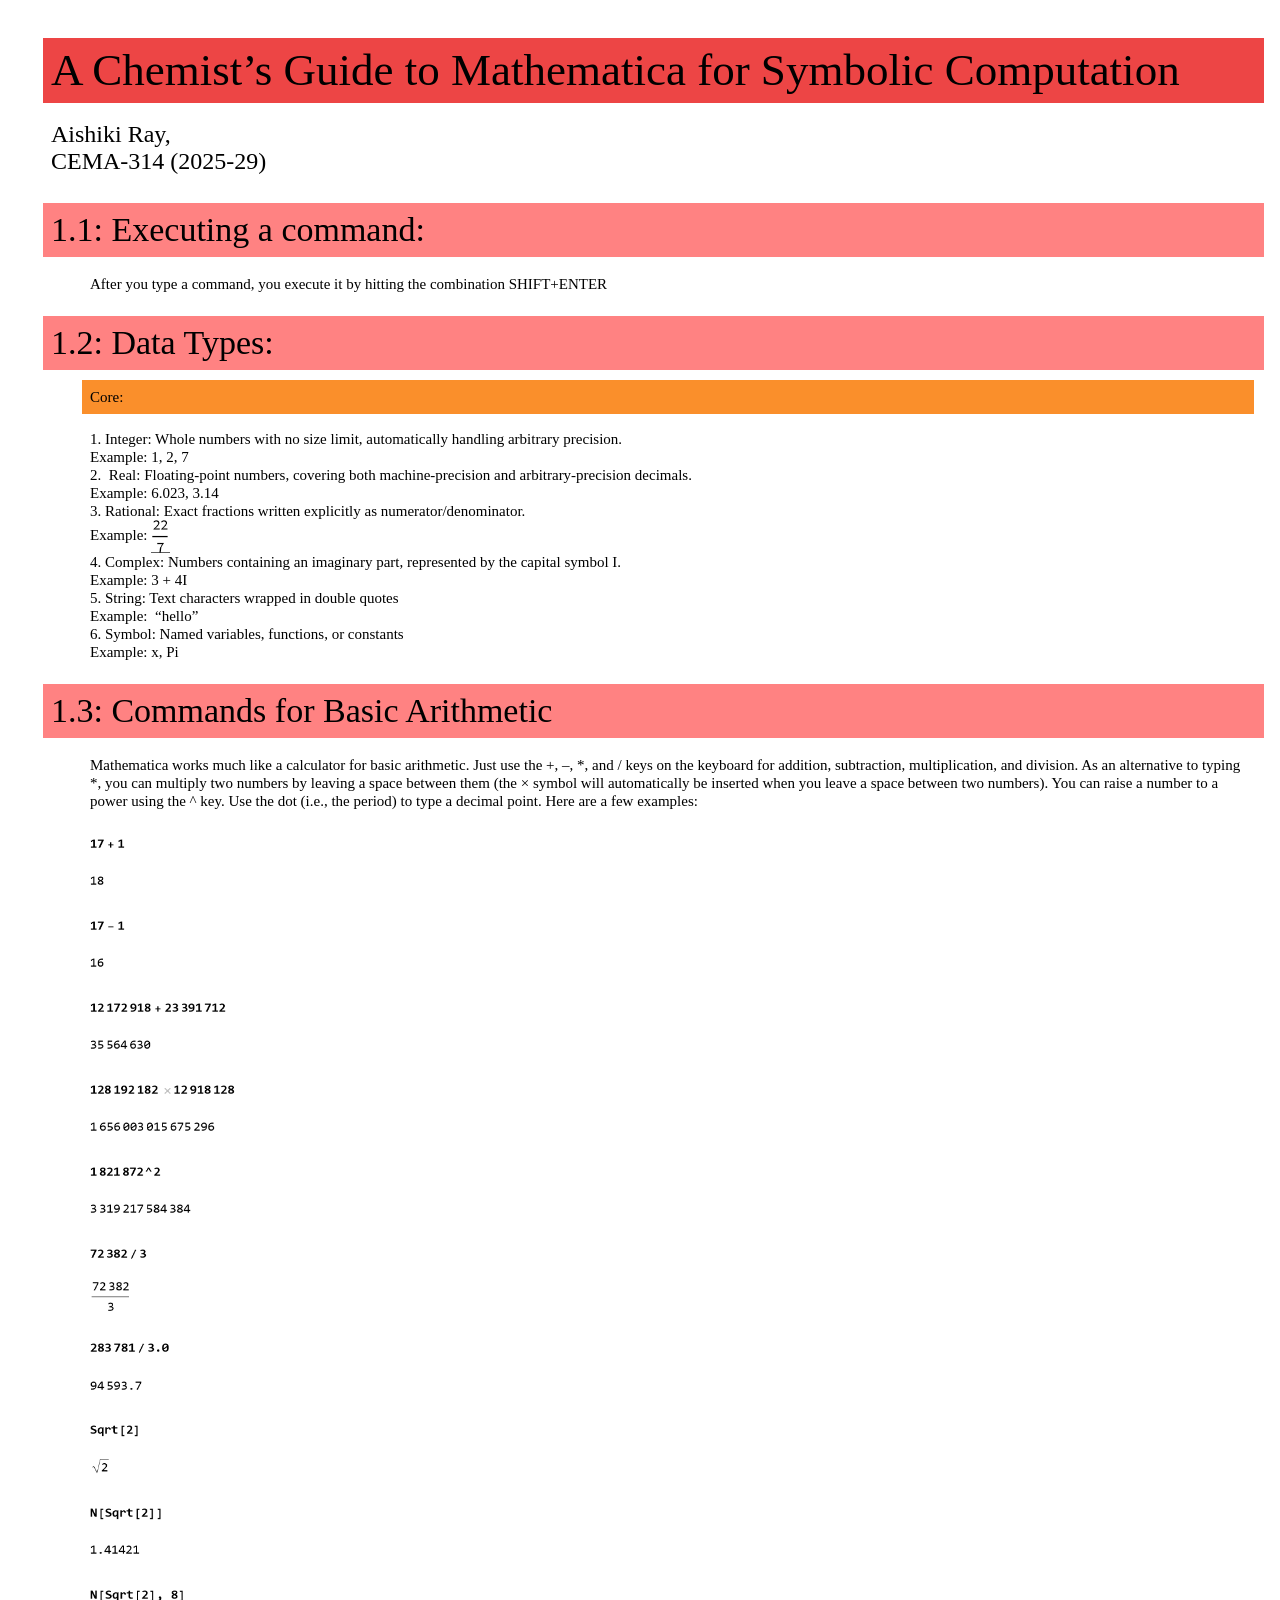
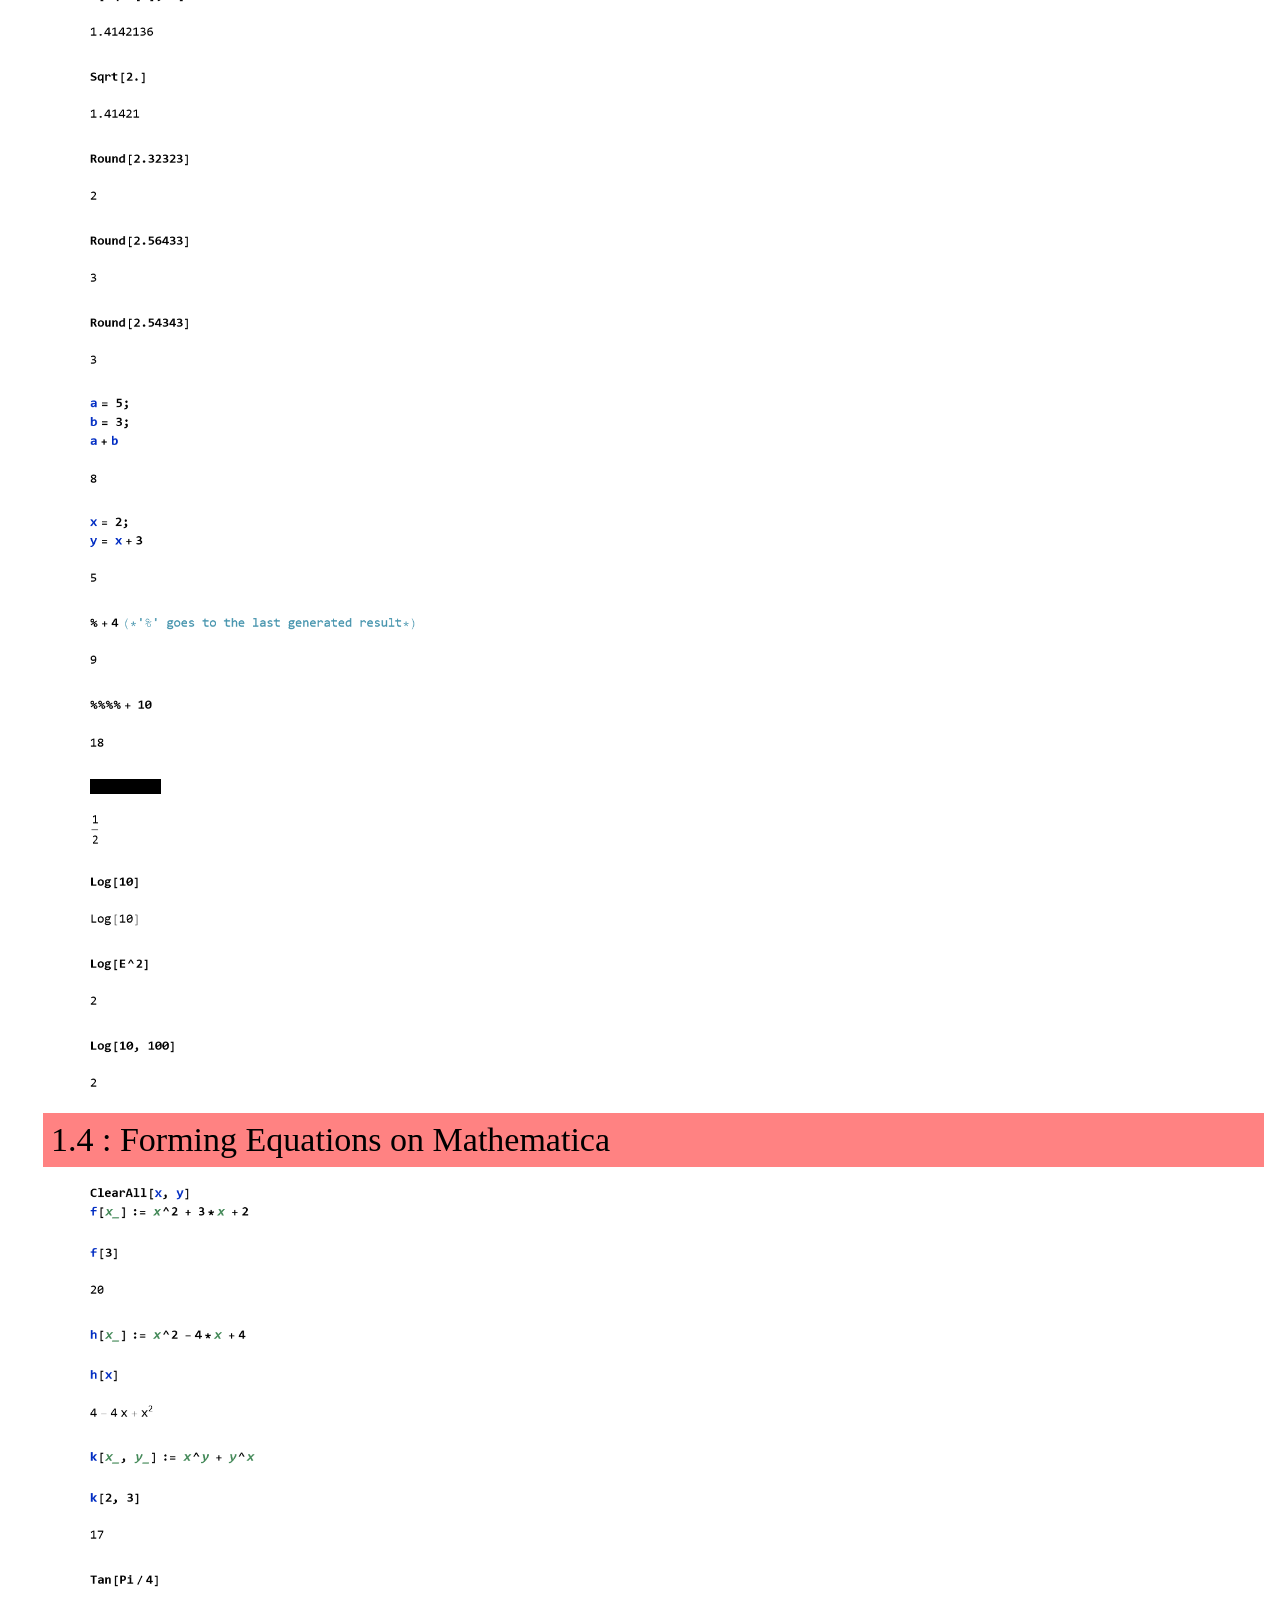
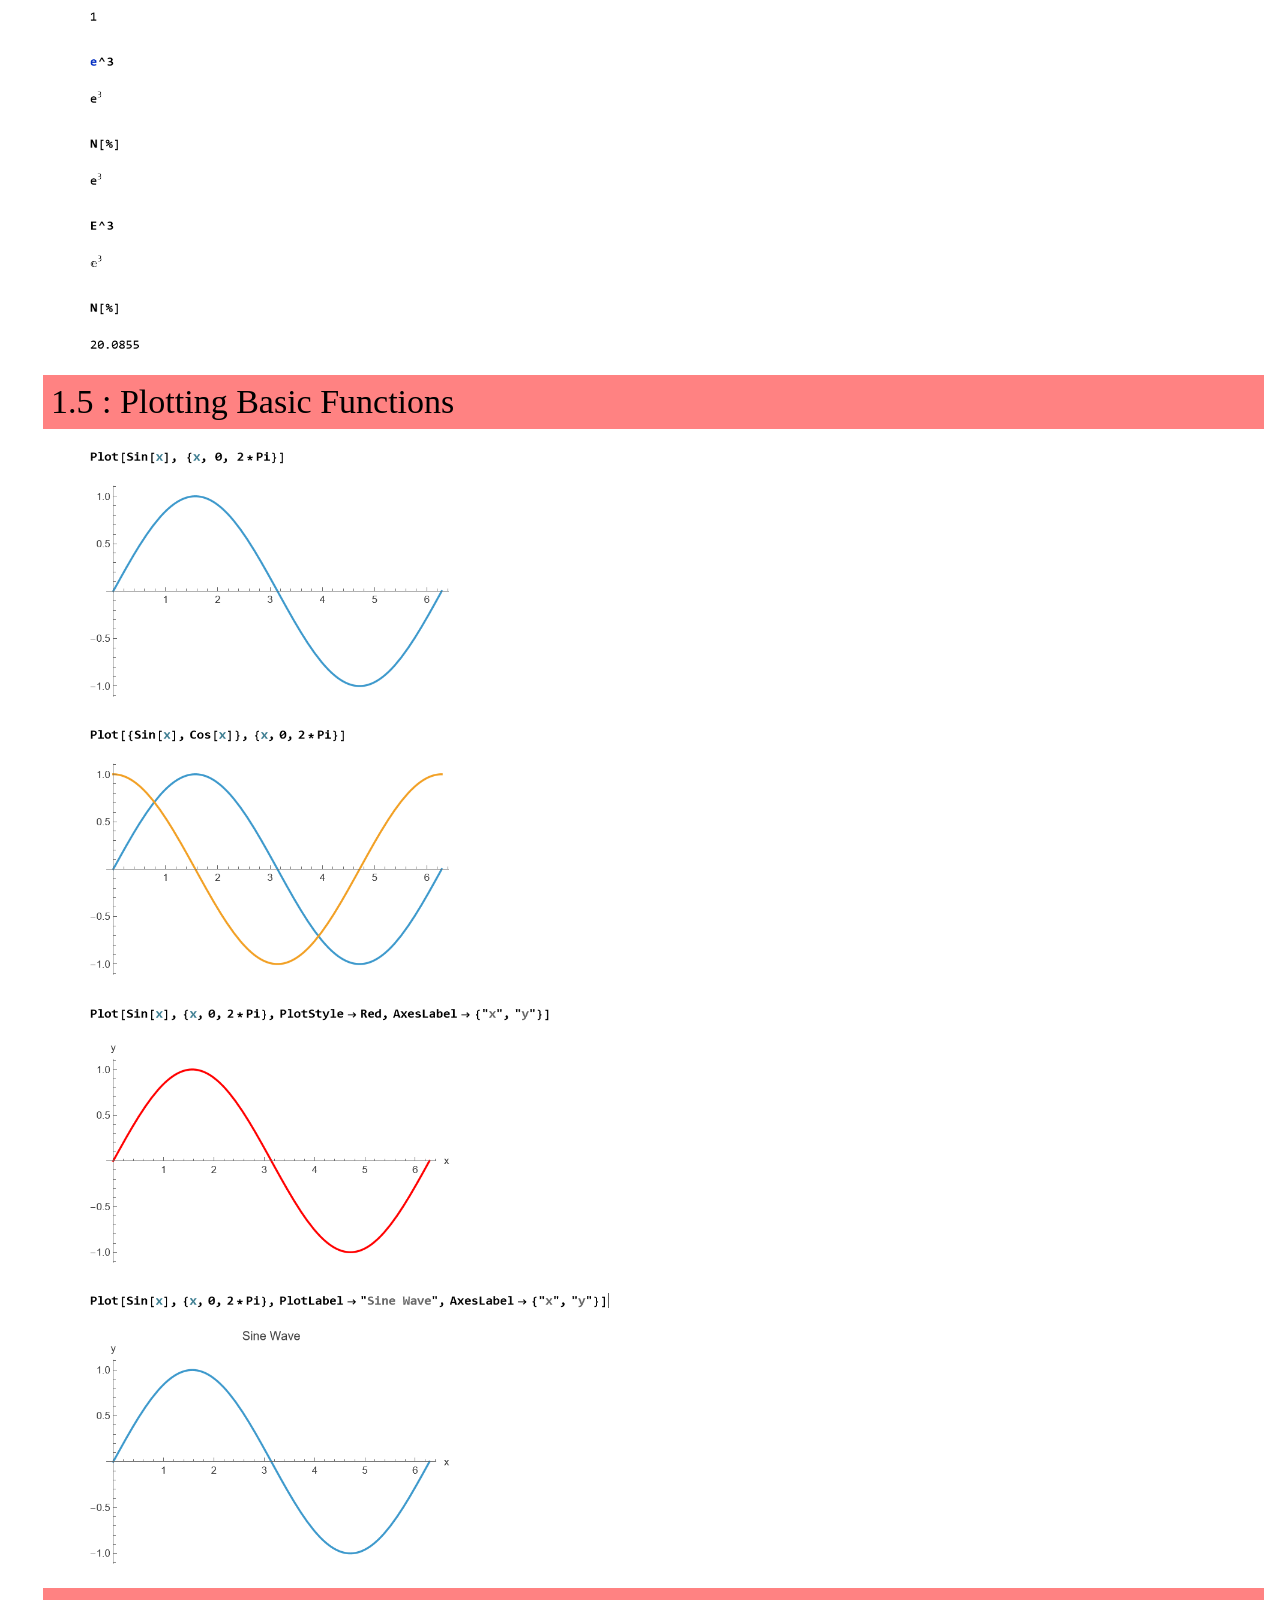
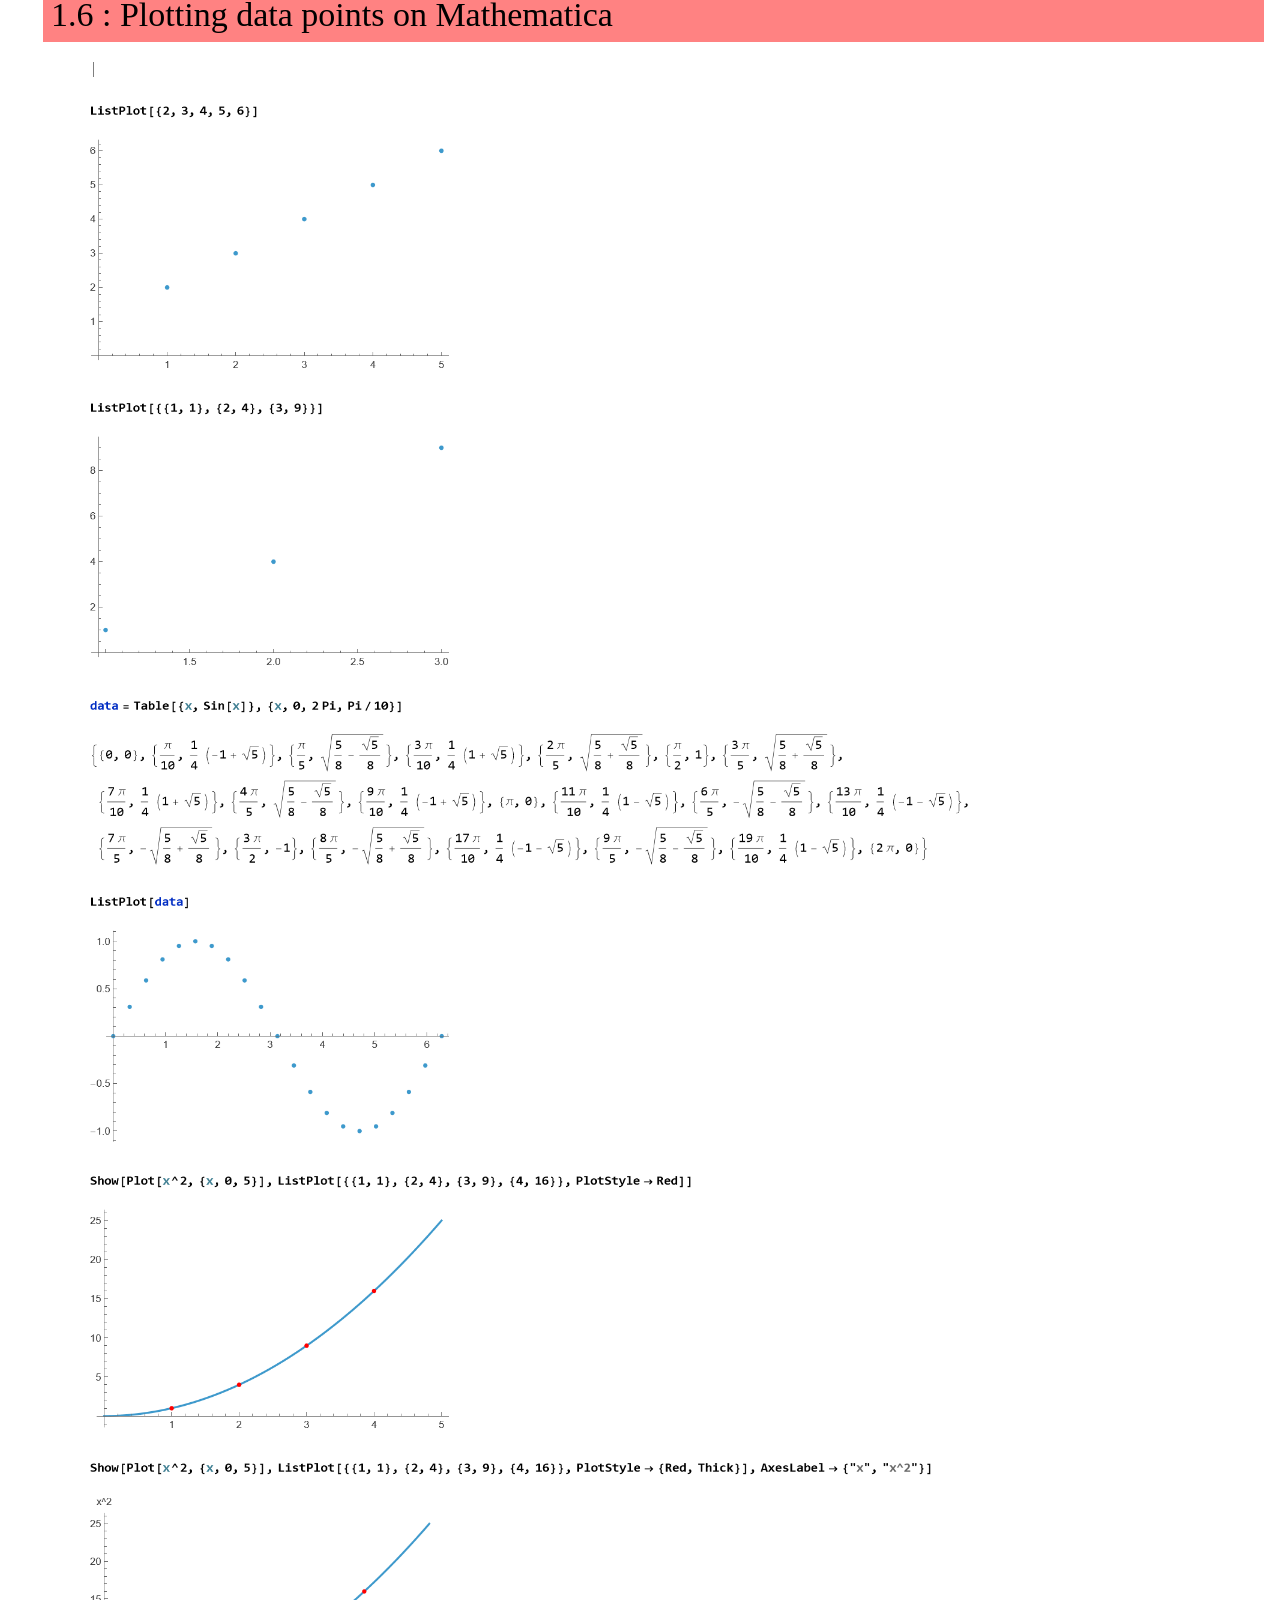
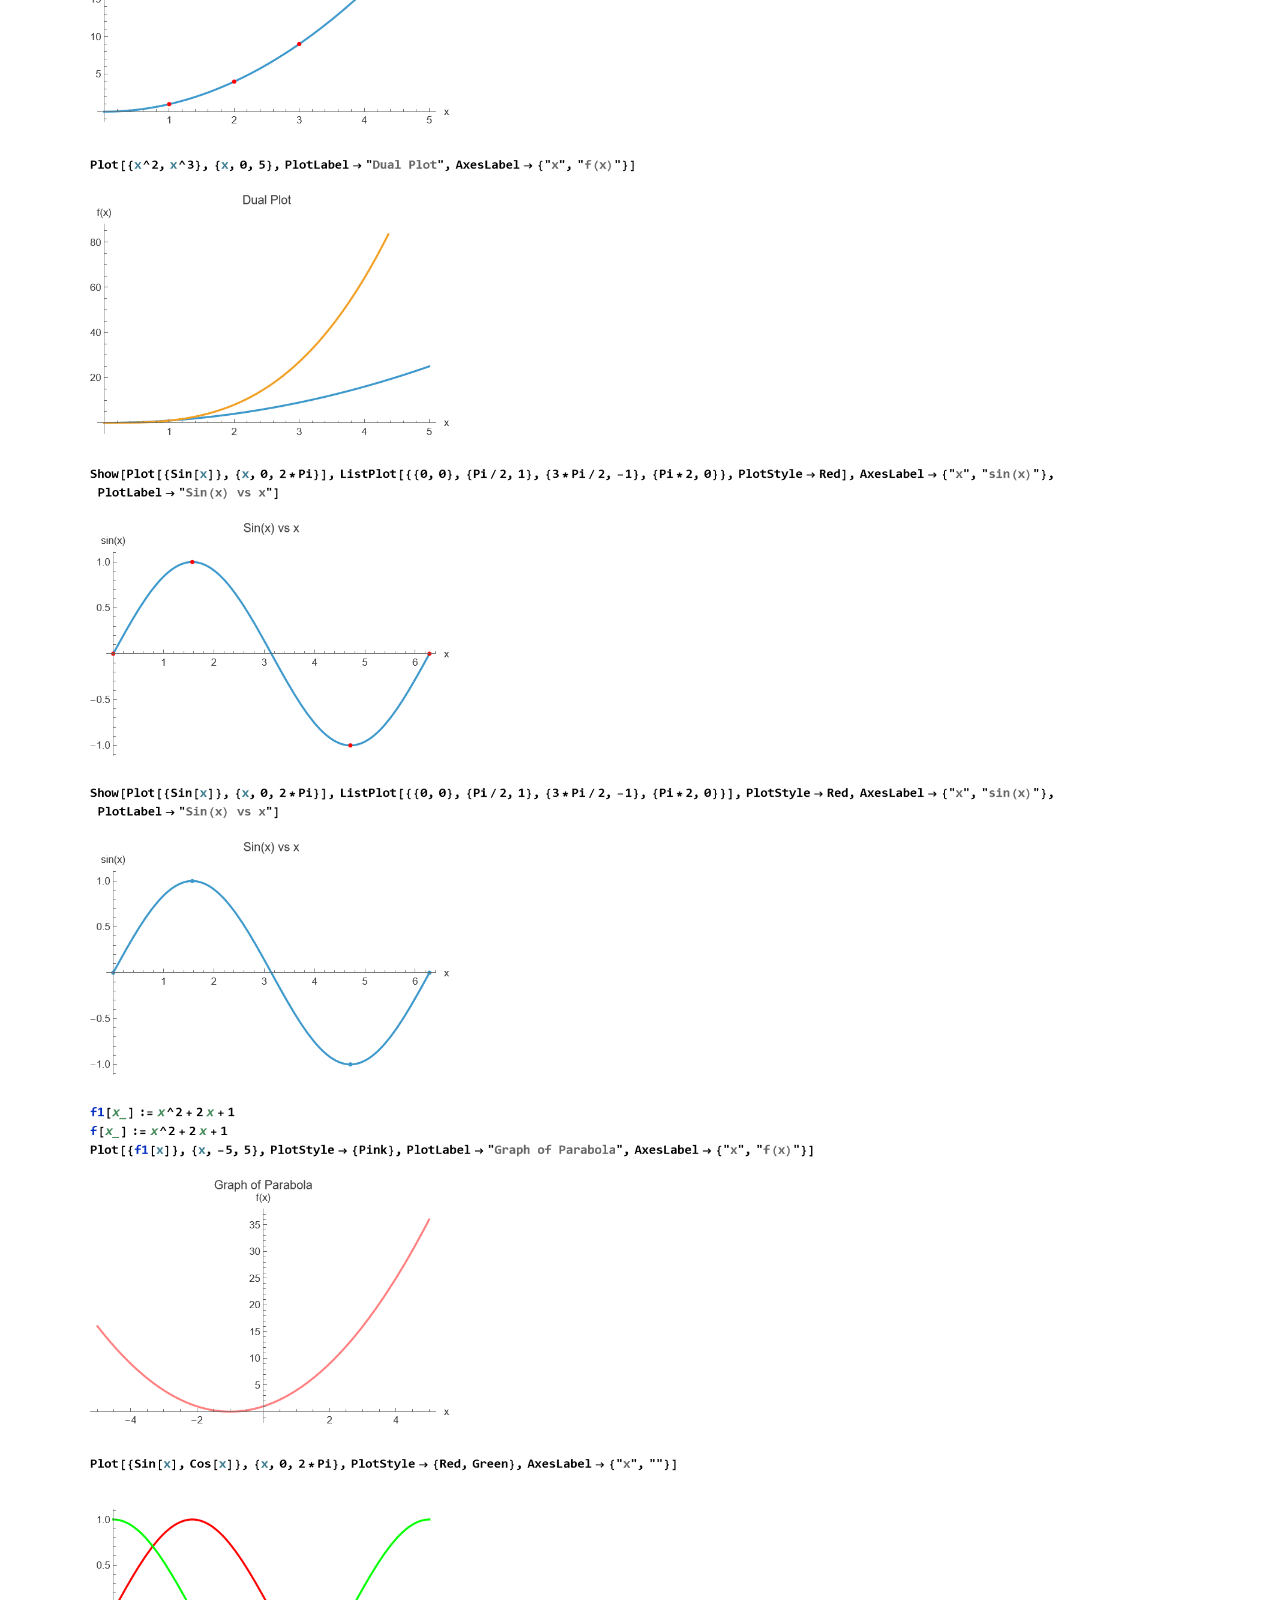
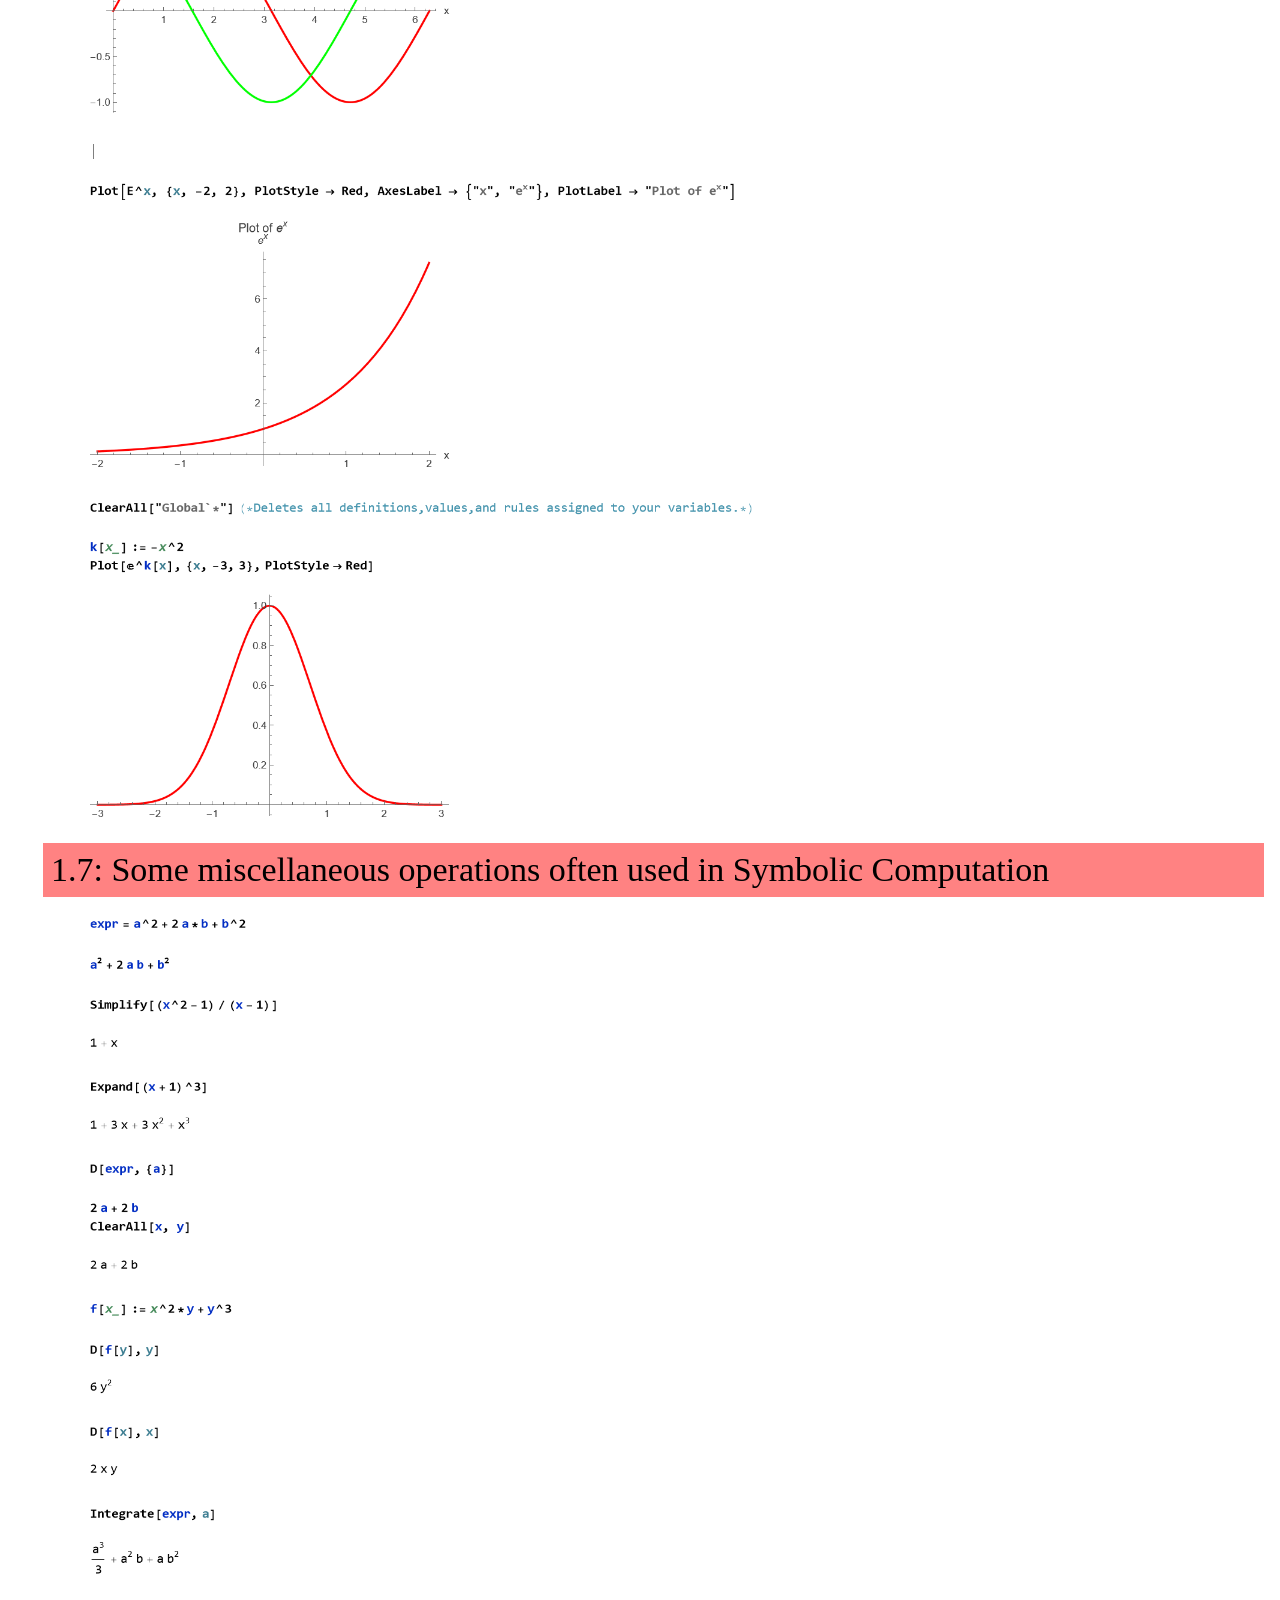
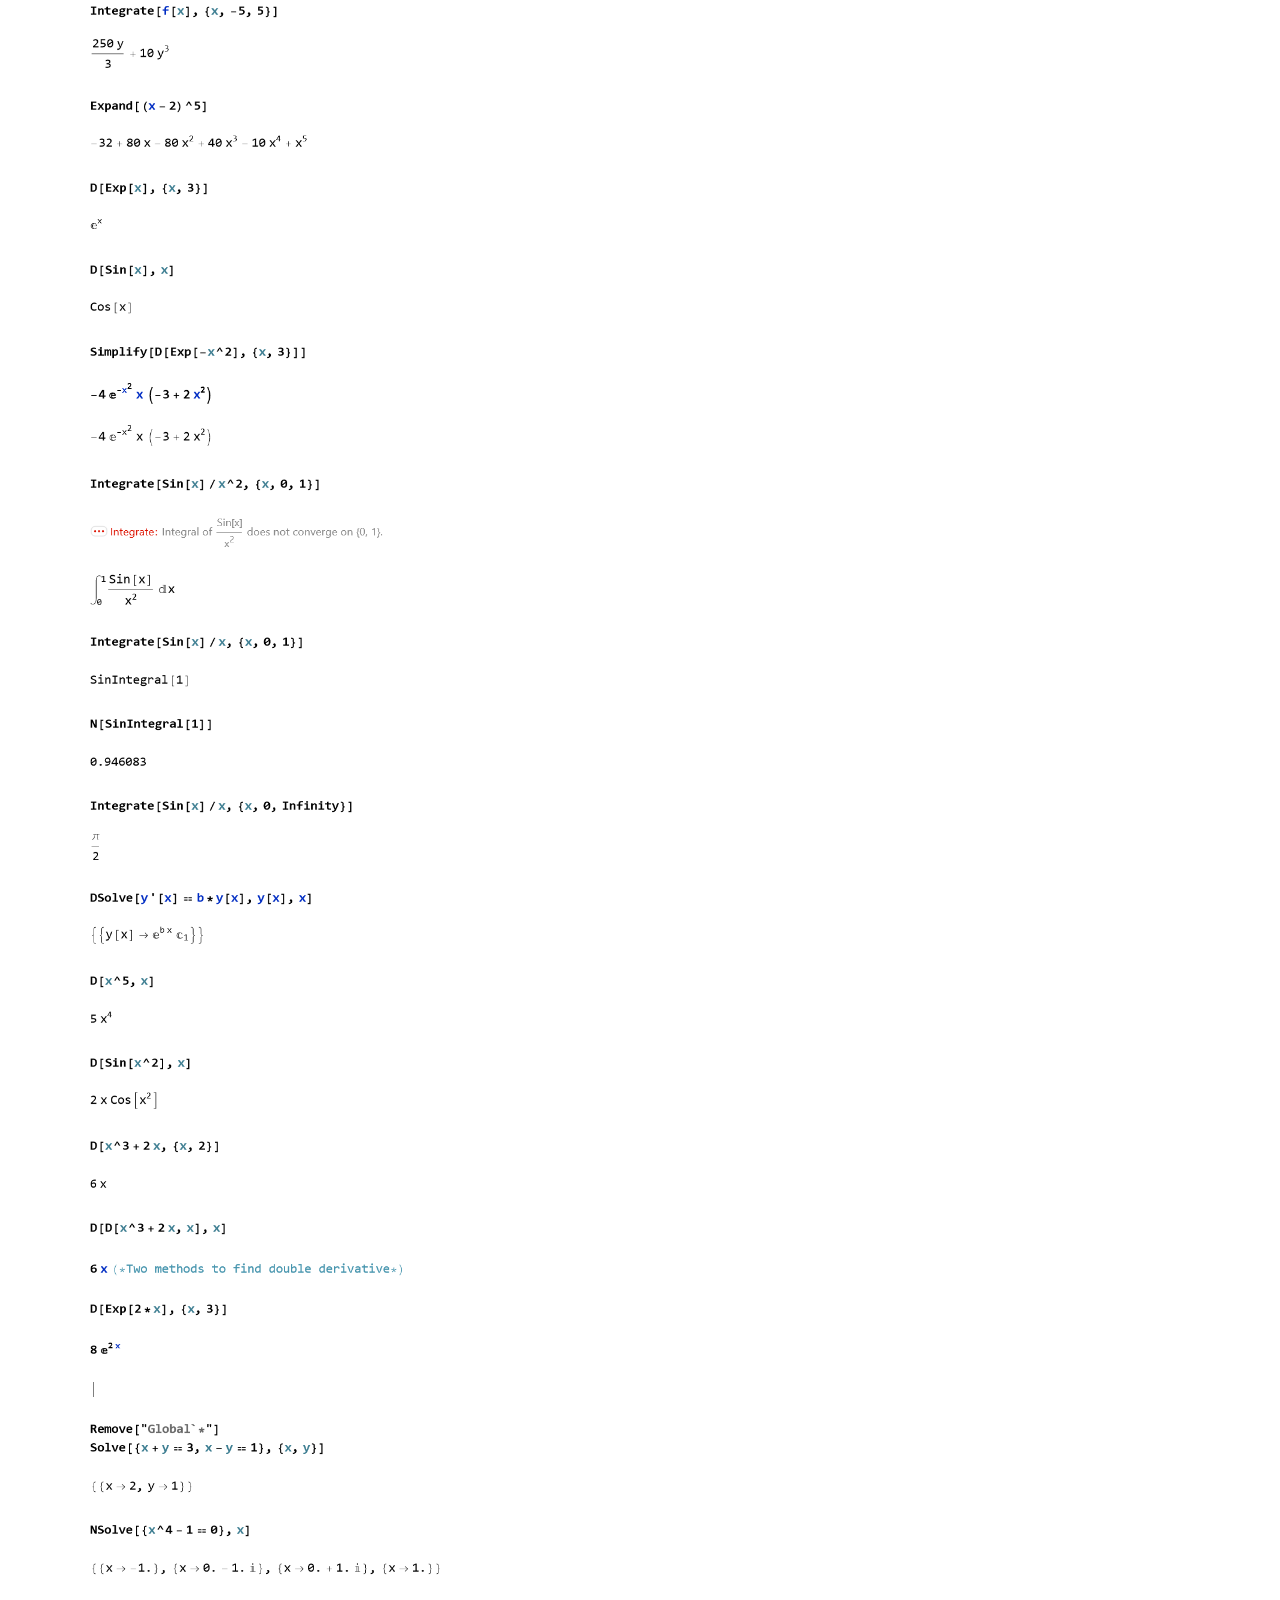
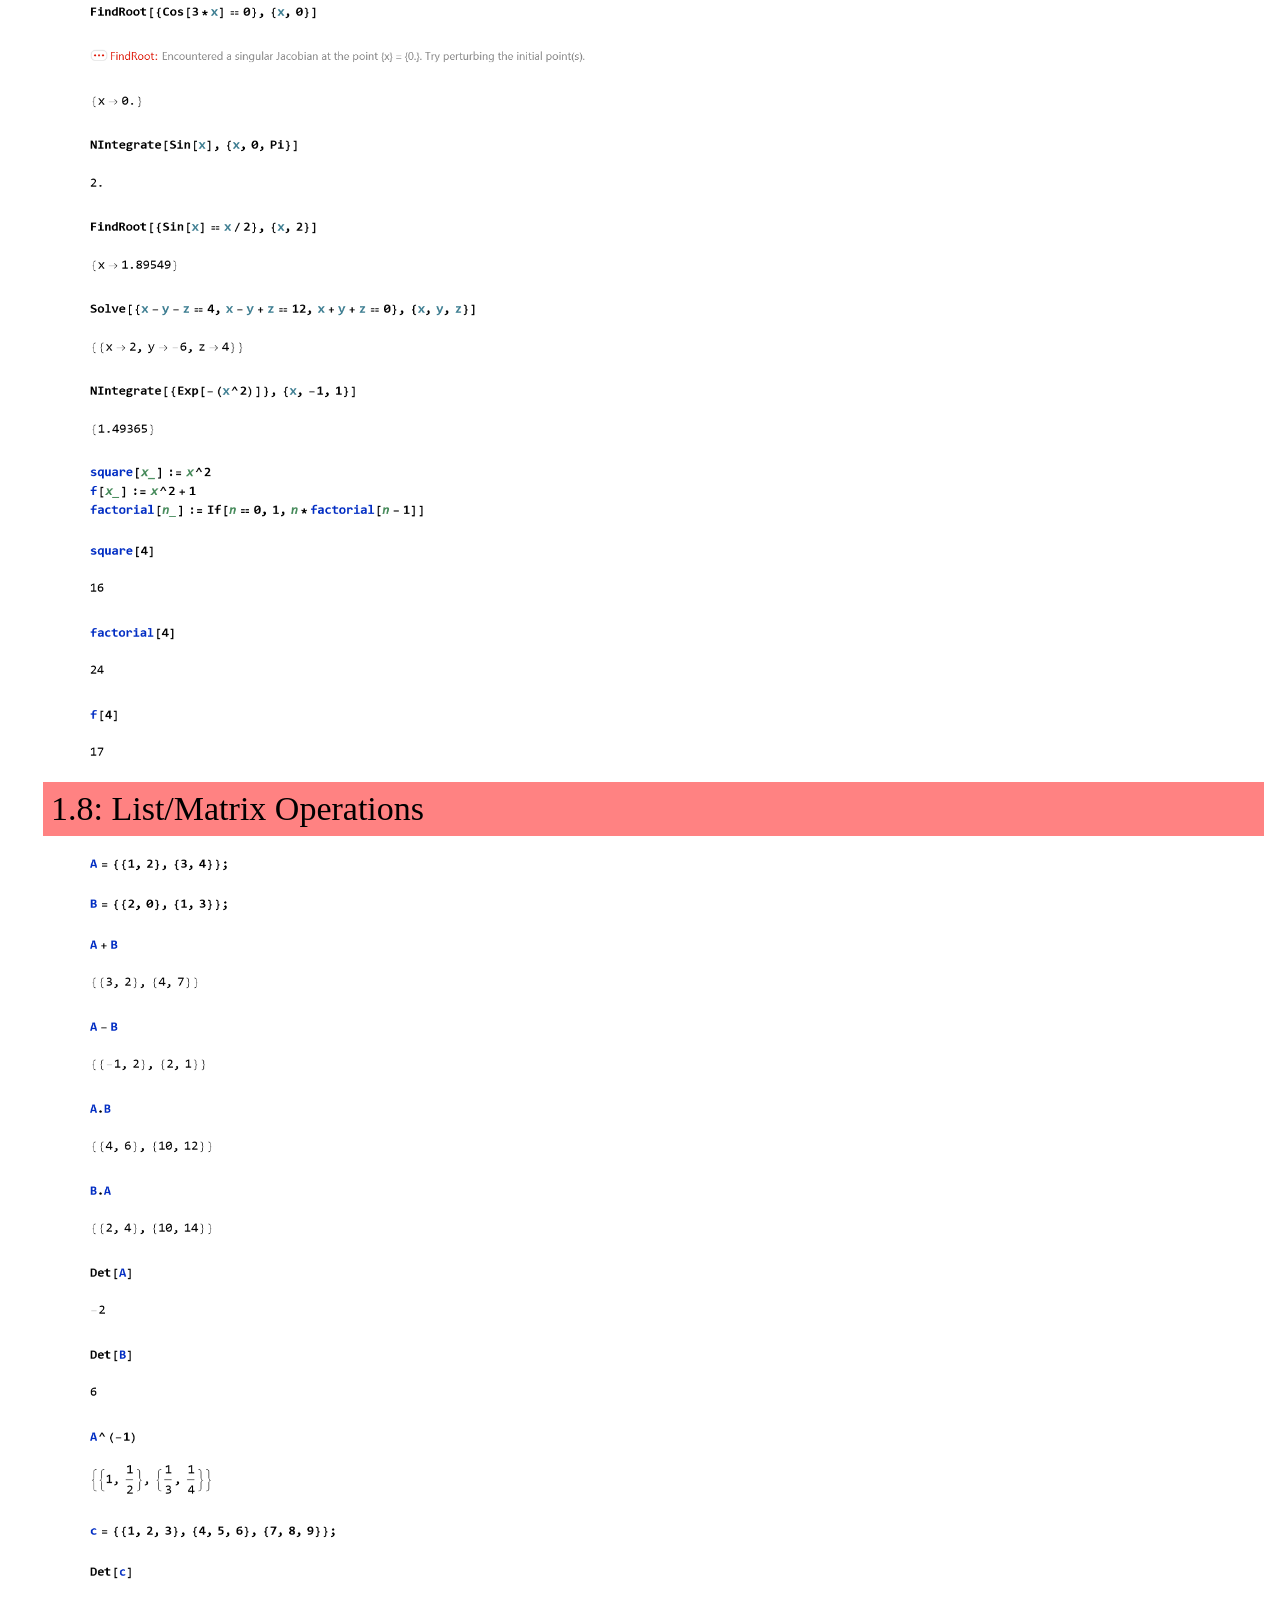
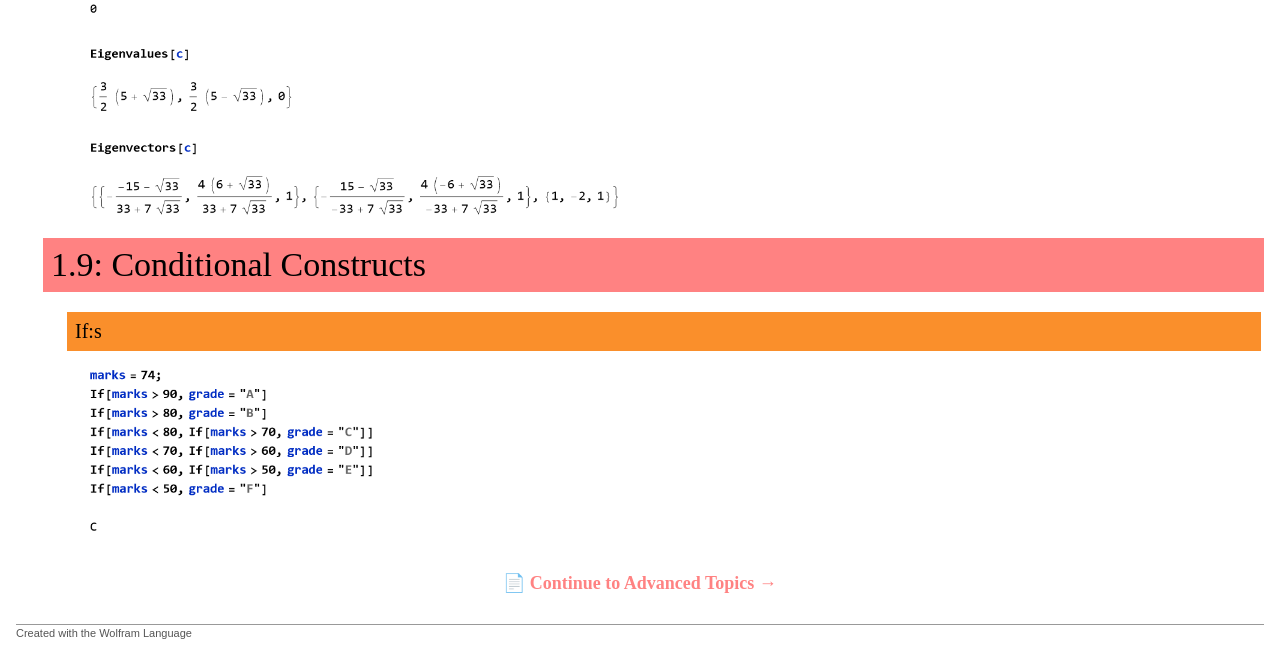
==== commit 6db24545: "Update index.html" ====
--- a/index.html
+++ b/index.html
@@ -901,7 +901,9 @@
 </p>
 
 
-
+<p style="text-align: center; margin: 30px 0; font-size: 18px;">
+    <a href="page2.html" style="color: #FF8282; text-decoration: none; font-weight: bold;">📄 Continue to Advanced Topics →</a>
+</p>
 
 <div style="font-family:Helvetica; font-size:11px; width:100%; border:1px none #999999; border-top-style:solid; padding-top:2px; margin-top:20px;">
  <a href="http://www.wolfram.com/language/" style="color:#000; text-decoration:none;">
--- a/HTMLFiles/index.css
+++ b/HTMLFiles/index.css
@@ -0,0 +1,16591 @@
+/* Notebook:*/
+html {
+  font-size: 12px;
+  background-color: ;
+  padding: 8px;
+}
+/* Title:*/
+.Title {
+  font-size: 45px;
+  font-family: Source Sans Pro;
+  color: ;
+  line-height: 1.08889;
+  margin-left: 27px;
+  margin-top: 30px;
+  margin-bottom: 10px;
+  padding: 8px;
+}
+.TitleInline {
+  font-size: 45px;
+  font-family: Source Sans Pro;
+  color: ;
+  line-height: 1.08889;
+  margin-left: 27px;
+  margin-top: 30px;
+  margin-bottom: 10px;
+  padding: 8px;
+}
+/* Subtitle:*/
+.Subtitle {
+  font-size: 24px;
+  font-family: Source Sans Pro;
+  color: ;
+  margin-left: 27px;
+  margin-top: 2px;
+  margin-bottom: 20px;
+  padding: 8px;
+}
+.SubtitleInline {
+  font-size: 24px;
+  font-family: Source Sans Pro;
+  color: ;
+  margin-left: 27px;
+  margin-top: 2px;
+  margin-bottom: 20px;
+  padding: 8px;
+}
+/* Subsubtitle:*/
+.Subsubtitle {
+  font-size: 16px;
+  font-family: Source Sans Pro;
+  color: ;
+  margin-left: 27px;
+  margin-top: 2px;
+  margin-bottom: 8px;
+  padding: 8px;
+}
+.SubsubtitleInline {
+  font-size: 16px;
+  font-family: Source Sans Pro;
+  color: ;
+  margin-left: 27px;
+  margin-top: 2px;
+  margin-bottom: 8px;
+  padding: 8px;
+}
+/* Chapter:*/
+.Chapter {
+  font-size: 34px;
+  font-family: Source Sans Pro;
+  color: ;
+  line-height: 1.11765;
+  margin-left: 27px;
+  margin-top: 15px;
+  margin-bottom: 10px;
+  padding: 8px;
+}
+.ChapterInline {
+  font-size: 34px;
+  font-family: Source Sans Pro;
+  color: ;
+  line-height: 1.11765;
+  margin-left: 27px;
+  margin-top: 15px;
+  margin-bottom: 10px;
+  padding: 8px;
+}
+/* Subchapter:*/
+.Subchapter {
+  font-size: 28px;
+  font-family: Source Sans Pro;
+  color: ;
+  margin-left: 63px;
+  margin-top: 20px;
+  margin-bottom: 8px;
+  padding: 8px;
+  display: list-item;
+  list-style-type: square;
+}
+.SubchapterInline {
+  font-size: 28px;
+  font-family: Source Sans Pro;
+  color: ;
+  margin-left: 63px;
+  margin-top: 20px;
+  margin-bottom: 8px;
+  padding: 8px;
+}
+/* Section:*/
+.Section {
+  font-size: 28px;
+  font-family: Source Sans Pro;
+  color: ;
+  line-height: 1.07143;
+  border-left: 0px;
+  border-right: 0px;
+  border-top: 1px;
+  border-bottom: 0px;
+  border-style: solid;
+  border-color: ;
+  margin-left: 27px;
+  margin-top: 18px;
+  margin-bottom: 8px;
+  padding: 4px;
+}
+.SectionInline {
+  font-size: 28px;
+  font-family: Source Sans Pro;
+  color: ;
+  line-height: 1.07143;
+  border-left: 0px;
+  border-right: 0px;
+  border-top: 1px;
+  border-bottom: 0px;
+  border-style: solid;
+  border-color: ;
+  margin-left: 27px;
+  margin-top: 18px;
+  margin-bottom: 8px;
+  padding: 4px;
+}
+/* Subsection:*/
+.Subsection {
+  font-size: 20px;
+  font-family: Source Sans Pro;
+  color: ;
+  margin-left: 51px;
+  margin-right: 3px;
+  margin-top: 20px;
+  margin-bottom: 8px;
+  padding: 8px;
+}
+.SubsectionInline {
+  font-size: 20px;
+  font-family: Source Sans Pro;
+  color: ;
+  margin-left: 51px;
+  margin-right: 3px;
+  margin-top: 20px;
+  margin-bottom: 8px;
+  padding: 8px;
+}
+/* Subsubsection:*/
+.Subsubsection {
+  font-size: 19px;
+  font-family: Source Sans Pro;
+  color: ;
+  margin-left: 66px;
+  margin-top: 12px;
+  margin-bottom: 8px;
+  padding: 8px;
+}
+.SubsubsectionInline {
+  font-size: 19px;
+  font-family: Source Sans Pro;
+  color: ;
+  margin-left: 66px;
+  margin-top: 12px;
+  margin-bottom: 8px;
+  padding: 8px;
+}
+/* Subsubsubsection:*/
+.Subsubsubsection {
+  font-size: 15px;
+  font-family: Source Sans Pro;
+  font-weight: bold;
+  color: ;
+  margin-left: 66px;
+  margin-top: 10px;
+  margin-bottom: 2px;
+  padding: 8px;
+}
+.SubsubsubsectionInline {
+  font-size: 15px;
+  font-family: Source Sans Pro;
+  font-weight: bold;
+  color: ;
+  margin-left: 66px;
+  margin-top: 10px;
+  margin-bottom: 2px;
+  padding: 8px;
+}
+/* Subsubsubsubsection:*/
+.Subsubsubsubsection {
+  font-size: 14px;
+  font-family: Source Sans Pro;
+  color: ;
+  margin-left: 66px;
+  margin-top: 10px;
+  margin-bottom: 2px;
+  padding: 8px;
+}
+.SubsubsubsubsectionInline {
+  font-size: 14px;
+  font-family: Source Sans Pro;
+  color: ;
+  margin-left: 66px;
+  margin-top: 10px;
+  margin-bottom: 2px;
+  padding: 8px;
+}
+/* Text:*/
+.Text {
+  font-size: 15px;
+  font-family: Source Sans Pro;
+  color: ;
+  line-height: 1.2;
+  margin-left: 66px;
+  margin-right: 10px;
+  margin-top: 8px;
+  margin-bottom: 7px;
+  padding: 8px;
+}
+.TextInline {
+  font-size: 15px;
+  font-family: Source Sans Pro;
+  color: ;
+  line-height: 1.2;
+  margin-left: 66px;
+  margin-right: 10px;
+  margin-top: 8px;
+  margin-bottom: 7px;
+  padding: 8px;
+}
+/* SmallText:*/
+.SmallText {
+  font-size: 14px;
+  font-family: Source Sans Pro;
+  color: ;
+  line-height: 1.21429;
+  margin-left: 66px;
+  margin-right: 10px;
+  margin-top: 6px;
+  margin-bottom: 6px;
+  padding: 8px;
+}
+.SmallTextInline {
+  font-size: 14px;
+  font-family: Source Sans Pro;
+  color: ;
+  line-height: 1.21429;
+  margin-left: 66px;
+  margin-right: 10px;
+  margin-top: 6px;
+  margin-bottom: 6px;
+  padding: 8px;
+}
+/* CodeText:*/
+.CodeText {
+  font-size: 15px;
+  font-family: Source Sans Pro;
+  color: ;
+  line-height: 1.06667;
+  margin-left: 66px;
+  margin-right: 10px;
+  margin-top: 15px;
+  margin-bottom: 3px;
+  padding: 8px;
+}
+.CodeTextInline {
+  font-size: 15px;
+  font-family: Source Sans Pro;
+  color: ;
+  line-height: 1.06667;
+  margin-left: 66px;
+  margin-right: 10px;
+  margin-top: 15px;
+  margin-bottom: 3px;
+  padding: 8px;
+}
+/* Item:*/
+.Item {
+  font-size: 15px;
+  font-family: Source Sans Pro;
+  margin-left: 81px;
+  margin-right: 10px;
+  margin-top: 8px;
+  margin-bottom: 4px;
+  padding: 8px;
+  display: list-item;
+  list-style-type: square;
+}
+.ItemInline {
+  font-size: 15px;
+  font-family: Source Sans Pro;
+  margin-left: 81px;
+  margin-right: 10px;
+  margin-top: 8px;
+  margin-bottom: 4px;
+  padding: 8px;
+}
+/* ItemParagraph:*/
+.ItemParagraph {
+  font-size: 15px;
+  font-family: Source Sans Pro;
+  color: ;
+  margin-left: 81px;
+  margin-right: 10px;
+  margin-top: 1px;
+  margin-bottom: 4px;
+  padding: 8px;
+}
+.ItemParagraphInline {
+  font-size: 15px;
+  font-family: Source Sans Pro;
+  color: ;
+  margin-left: 81px;
+  margin-right: 10px;
+  margin-top: 1px;
+  margin-bottom: 4px;
+  padding: 8px;
+}
+/* Subitem:*/
+.Subitem {
+  font-size: 14px;
+  font-family: Source Sans Pro;
+  margin-left: 105px;
+  margin-right: 12px;
+  margin-top: 4px;
+  margin-bottom: 4px;
+  padding: 8px;
+  display: list-item;
+  list-style-type: square;
+}
+.SubitemInline {
+  font-size: 14px;
+  font-family: Source Sans Pro;
+  margin-left: 105px;
+  margin-right: 12px;
+  margin-top: 4px;
+  margin-bottom: 4px;
+  padding: 8px;
+}
+/* SubitemParagraph:*/
+.SubitemParagraph {
+  font-size: 14px;
+  font-family: Source Sans Pro;
+  color: ;
+  margin-left: 105px;
+  margin-right: 12px;
+  margin-top: 1px;
+  margin-bottom: 4px;
+  padding: 8px;
+}
+.SubitemParagraphInline {
+  font-size: 14px;
+  font-family: Source Sans Pro;
+  color: ;
+  margin-left: 105px;
+  margin-right: 12px;
+  margin-top: 1px;
+  margin-bottom: 4px;
+  padding: 8px;
+}
+/* Subsubitem:*/
+.Subsubitem {
+  font-size: 13px;
+  font-family: Source Sans Pro;
+  margin-left: 129px;
+  margin-right: 12px;
+  margin-top: 4px;
+  margin-bottom: 4px;
+  padding: 8px;
+  display: list-item;
+  list-style-type: square;
+}
+.SubsubitemInline {
+  font-size: 13px;
+  font-family: Source Sans Pro;
+  margin-left: 129px;
+  margin-right: 12px;
+  margin-top: 4px;
+  margin-bottom: 4px;
+  padding: 8px;
+}
+/* SubsubitemParagraph:*/
+.SubsubitemParagraph {
+  font-size: 13px;
+  font-family: Source Sans Pro;
+  color: ;
+  margin-left: 129px;
+  margin-right: 12px;
+  margin-top: 1px;
+  margin-bottom: 4px;
+  padding: 8px;
+}
+.SubsubitemParagraphInline {
+  font-size: 13px;
+  font-family: Source Sans Pro;
+  color: ;
+  margin-left: 129px;
+  margin-right: 12px;
+  margin-top: 1px;
+  margin-bottom: 4px;
+  padding: 8px;
+}
+/* ItemNumbered:*/
+.ItemNumbered {
+  font-size: 15px;
+  font-family: Source Sans Pro;
+  margin-left: 81px;
+  margin-right: 10px;
+  margin-top: 8px;
+  margin-bottom: 4px;
+  padding: 8px;
+  display: list-item;
+  list-style-type: square;
+}
+.ItemNumberedInline {
+  font-size: 15px;
+  font-family: Source Sans Pro;
+  margin-left: 81px;
+  margin-right: 10px;
+  margin-top: 8px;
+  margin-bottom: 4px;
+  padding: 8px;
+}
+/* SubitemNumbered:*/
+.SubitemNumbered {
+  font-size: 14px;
+  font-family: Source Sans Pro;
+  margin-left: 105px;
+  margin-right: 12px;
+  margin-top: 4px;
+  margin-bottom: 4px;
+  padding: 8px;
+  display: list-item;
+  list-style-type: square;
+}
+.SubitemNumberedInline {
+  font-size: 14px;
+  font-family: Source Sans Pro;
+  margin-left: 105px;
+  margin-right: 12px;
+  margin-top: 4px;
+  margin-bottom: 4px;
+  padding: 8px;
+}
+/* SubsubitemNumbered:*/
+.SubsubitemNumbered {
+  font-size: 13px;
+  font-family: Source Sans Pro;
+  margin-left: 129px;
+  margin-right: 12px;
+  margin-top: 4px;
+  margin-bottom: 4px;
+  padding: 8px;
+  display: list-item;
+  list-style-type: square;
+}
+.SubsubitemNumberedInline {
+  font-size: 13px;
+  font-family: Source Sans Pro;
+  margin-left: 129px;
+  margin-right: 12px;
+  margin-top: 4px;
+  margin-bottom: 4px;
+  padding: 8px;
+}
+/* SideCaptionArray:*/
+.SideCaptionArray {
+  font-size: 15px;
+  font-family: Source Sans Pro;
+  color: ;
+  line-height: 1.2;
+  margin-left: 66px;
+  margin-right: 10px;
+  margin-top: 8px;
+  margin-bottom: 7px;
+  padding: 8px;
+}
+.SideCaptionArrayInline {
+  font-size: 15px;
+  font-family: Source Sans Pro;
+  color: ;
+  line-height: 1.2;
+  margin-left: 66px;
+  margin-right: 10px;
+  margin-top: 8px;
+  margin-bottom: 7px;
+  padding: 8px;
+}
+/* SideCaption:*/
+.SideCaption {
+  font-size: 14px;
+  font-family: Source Sans Pro;
+  color: ;
+  line-height: 1.21429;
+  margin-left: 66px;
+  margin-right: 10px;
+  margin-top: 6px;
+  margin-bottom: 6px;
+  padding: 8px;
+}
+.SideCaptionInline {
+  font-size: 14px;
+  font-family: Source Sans Pro;
+  color: ;
+  line-height: 1.21429;
+  margin-left: 66px;
+  margin-right: 10px;
+  margin-top: 6px;
+  margin-bottom: 6px;
+  padding: 8px;
+}
+/* Input:*/
+.Input {
+  font-size: 13px;
+  font-weight: DemiBold;
+  margin-left: 66px;
+  margin-right: 10px;
+  margin-top: 8px;
+  margin-bottom: 5px;
+  padding: 8px;
+}
+.InputInline {
+  font-size: 13px;
+  font-weight: DemiBold;
+  margin-left: 66px;
+  margin-right: 10px;
+  margin-top: 8px;
+  margin-bottom: 5px;
+  padding: 8px;
+}
+/* InputOnly:*/
+.InputOnly {
+  font-size: 13px;
+  font-weight: DemiBold;
+  margin-left: 66px;
+  margin-right: 10px;
+  margin-top: 8px;
+  margin-bottom: 7px;
+  padding: 8px;
+}
+.InputOnlyInline {
+  font-size: 13px;
+  font-weight: DemiBold;
+  margin-left: 66px;
+  margin-right: 10px;
+  margin-top: 8px;
+  margin-bottom: 7px;
+  padding: 8px;
+}
+/* ExternalLanguage:*/
+.ExternalLanguage {
+  font-size: 12px;
+  font-family: Dynamic[AbsoluteCurrentValue[{StyleHints, CodeFont}]];
+  color: ;
+  background-color: ;
+  border: 1px;
+  border-style: solid;
+  border-color: ;
+  margin-left: 66px;
+  margin-right: 10px;
+  margin-top: 8px;
+  margin-bottom: 8px;
+  padding-left: 4px;
+  padding-right: 8px;
+  padding-top: 8px;
+  padding-bottom: 8px;
+}
+.ExternalLanguageInline {
+  font-size: 12px;
+  font-family: Dynamic[AbsoluteCurrentValue[{StyleHints, CodeFont}]];
+  color: ;
+  background-color: ;
+  border: 1px;
+  border-style: solid;
+  border-color: ;
+  margin-left: 66px;
+  margin-right: 10px;
+  margin-top: 8px;
+  margin-bottom: 8px;
+  padding-left: 4px;
+  padding-right: 8px;
+  padding-top: 8px;
+  padding-bottom: 8px;
+}
+/* Code:*/
+.Code {
+  font-weight: DemiBold;
+  margin-left: 66px;
+  margin-right: 10px;
+  margin-top: 10px;
+  margin-bottom: 10px;
+  padding: 8px;
+}
+.CodeInline {
+  font-weight: DemiBold;
+  margin-left: 66px;
+  margin-right: 10px;
+  margin-top: 10px;
+  margin-bottom: 10px;
+  padding: 8px;
+}
+/* Output:*/
+.Output {
+  font-size: 13px;
+  margin-left: 66px;
+  margin-right: 10px;
+  margin-top: 5px;
+  margin-bottom: 12px;
+  padding: 8px;
+}
+.OutputInline {
+  font-size: 13px;
+  margin-left: 66px;
+  margin-right: 10px;
+  margin-top: 5px;
+  margin-bottom: 12px;
+  padding: 8px;
+}
+/* Message:*/
+.Message {
+  font-size: 11px;
+  font-family: Segoe UI;
+  color: ;
+  line-height: 1;
+  margin-left: 66px;
+  padding: 8px;
+}
+.MessageInline {
+  font-size: 11px;
+  font-family: Segoe UI;
+  color: ;
+  line-height: 1;
+  margin-left: 66px;
+  padding: 8px;
+}
+/* Print:*/
+.Print {
+  margin-left: 66px;
+  padding: 8px;
+}
+.PrintInline {
+  margin-left: 66px;
+  padding: 8px;
+}
+/* Echo:*/
+.Echo {
+  margin-left: 66px;
+  padding: 8px;
+  display: list-item;
+  list-style-type: square;
+}
+.EchoInline {
+  margin-left: 66px;
+  padding: 8px;
+}
+/* EchoBefore:*/
+.EchoBefore {
+  color: ;
+  margin-left: 66px;
+  padding: 8px;
+  display: list-item;
+  list-style-type: square;
+}
+.EchoBeforeInline {
+  color: ;
+  margin-left: 66px;
+  padding: 8px;
+}
+/* EchoAfter:*/
+.EchoAfter {
+  margin-left: 66px;
+  padding: 8px;
+  display: list-item;
+  list-style-type: square;
+}
+.EchoAfterInline {
+  margin-left: 66px;
+  padding: 8px;
+}
+/* EchoTiming:*/
+.EchoTiming {
+  margin-left: 66px;
+  padding: 8px;
+  display: list-item;
+  list-style-type: square;
+}
+.EchoTimingInline {
+  margin-left: 66px;
+  padding: 8px;
+}
+/* InlineFormula:*/
+.InlineFormula {
+  /* font-size: 1.05 Inherited is not currently supported */
+  padding: 8px;
+}
+.InlineFormulaInline {
+  /* font-size: 1.05 Inherited is not currently supported */
+  padding: 8px;
+}
+/* DisplayFormula:*/
+.DisplayFormula {
+  font-size: 14px;
+  font-family: Source Sans Pro;
+  color: ;
+  margin-left: 66px;
+  padding: 8px;
+}
+.DisplayFormulaInline {
+  font-size: 14px;
+  font-family: Source Sans Pro;
+  color: ;
+  margin-left: 66px;
+  padding: 8px;
+}
+/* DisplayFormulaNumbered:*/
+.DisplayFormulaNumbered {
+  font-size: 14px;
+  font-family: Source Sans Pro;
+  color: ;
+  margin-left: 66px;
+  padding: 8px;
+}
+.DisplayFormulaNumberedInline {
+  font-size: 14px;
+  font-family: Source Sans Pro;
+  color: ;
+  margin-left: 66px;
+  padding: 8px;
+}
+/* DisplayFormulaEquationNumber:*/
+.DisplayFormulaEquationNumber {
+  /* font-size: -1 + Inherited is not currently supported */
+  font-family: Arial;
+  padding: 8px;
+}
+.DisplayFormulaEquationNumberInline {
+  /* font-size: -1 + Inherited is not currently supported */
+  font-family: Arial;
+  padding: 8px;
+}
+/* Program:*/
+.Program {
+  font-family: Dynamic[AbsoluteCurrentValue[{StyleHints, CodeFont}]];
+  border-left: 0px;
+  border-right: 0px;
+  border-top: 1px;
+  border-bottom: 1px;
+  border-style: solid;
+  border-color: #000000;
+  margin-left: 66px;
+  margin-right: 10px;
+  margin-top: 8px;
+  margin-bottom: 8px;
+  padding: 8px;
+}
+.ProgramInline {
+  font-family: Dynamic[AbsoluteCurrentValue[{StyleHints, CodeFont}]];
+  border-left: 0px;
+  border-right: 0px;
+  border-top: 1px;
+  border-bottom: 1px;
+  border-style: solid;
+  border-color: #000000;
+  margin-left: 66px;
+  margin-right: 10px;
+  margin-top: 8px;
+  margin-bottom: 8px;
+  padding: 8px;
+}
+/* Reference:*/
+.Reference {
+  line-height: 1;
+  margin-left: 66px;
+  margin-right: 10px;
+  margin-top: 3px;
+  margin-bottom: 3px;
+  padding: 8px;
+}
+.ReferenceInline {
+  line-height: 1;
+  margin-left: 66px;
+  margin-right: 10px;
+  margin-top: 3px;
+  margin-bottom: 3px;
+  padding: 8px;
+}
+/* Author:*/
+.Author {
+  font-size: 18px;
+  font-family: Source Sans Pro;
+  line-height: 1.16667;
+  margin-left: 64px;
+  margin-right: 120px;
+  margin-top: 6px;
+  margin-bottom: 2px;
+  padding: 8px;
+}
+.AuthorInline {
+  font-size: 18px;
+  font-family: Source Sans Pro;
+  line-height: 1.16667;
+  margin-left: 64px;
+  margin-right: 120px;
+  margin-top: 6px;
+  margin-bottom: 2px;
+  padding: 8px;
+}
+/* Affiliation:*/
+.Affiliation {
+  font-size: 16px;
+  font-family: Source Sans Pro;
+  color: ;
+  line-height: 1.1875;
+  margin-left: 64px;
+  margin-right: 120px;
+  margin-top: 2px;
+  margin-bottom: 8px;
+  padding: 8px;
+}
+.AffiliationInline {
+  font-size: 16px;
+  font-family: Source Sans Pro;
+  color: ;
+  line-height: 1.1875;
+  margin-left: 64px;
+  margin-right: 120px;
+  margin-top: 2px;
+  margin-bottom: 8px;
+  padding: 8px;
+}
+/* Abstract:*/
+.Abstract {
+  font-size: 15px;
+  font-family: Source Sans Pro;
+  font-style: italic;
+  line-height: 1.2;
+  border-left: 0px;
+  border-right: 0px;
+  border-top: 1px;
+  border-bottom: 1px;
+  border-style: solid;
+  border-color: ;
+  margin-left: 66px;
+  margin-right: 120px;
+  margin-top: 12px;
+  margin-bottom: 12px;
+  padding: 8px;
+}
+.AbstractInline {
+  font-size: 15px;
+  font-family: Source Sans Pro;
+  font-style: italic;
+  line-height: 1.2;
+  border-left: 0px;
+  border-right: 0px;
+  border-top: 1px;
+  border-bottom: 1px;
+  border-style: solid;
+  border-color: ;
+  margin-left: 66px;
+  margin-right: 120px;
+  margin-top: 12px;
+  margin-bottom: 12px;
+  padding: 8px;
+}
+/* Header:*/
+.Header {
+  font-size: 7px;
+  font-family: Verdana;
+  font-style: italic;
+  line-height: 2.14286;
+  margin-left: 0px;
+  margin-right: 0px;
+  margin-top: 0px;
+  margin-bottom: 0px;
+  padding: 8px;
+}
+.HeaderInline {
+  font-size: 7px;
+  font-family: Verdana;
+  font-style: italic;
+  line-height: 2.14286;
+  margin-left: 0px;
+  margin-right: 0px;
+  margin-top: 0px;
+  margin-bottom: 0px;
+  padding: 8px;
+}
+/* HeaderSection:*/
+.HeaderSection {
+  padding: 8px;
+}
+.HeaderSectionInline {
+  padding: 8px;
+}
+/* HeaderSubsection:*/
+.HeaderSubsection {
+  padding: 8px;
+}
+.HeaderSubsectionInline {
+  padding: 8px;
+}
+/* HeaderTitle:*/
+.HeaderTitle {
+  padding: 8px;
+}
+.HeaderTitleInline {
+  padding: 8px;
+}
+/* Footer:*/
+.Footer {
+  font-size: 6px;
+  font-family: Verdana;
+  font-style: italic;
+  margin-left: 0px;
+  margin-right: 0px;
+  margin-top: 0px;
+  margin-bottom: 0px;
+  padding: 8px;
+}
+.FooterInline {
+  font-size: 6px;
+  font-family: Verdana;
+  font-style: italic;
+  margin-left: 0px;
+  margin-right: 0px;
+  margin-top: 0px;
+  margin-bottom: 0px;
+  padding: 8px;
+}
+/* FooterSection:*/
+.FooterSection {
+  padding: 8px;
+}
+.FooterSectionInline {
+  padding: 8px;
+}
+/* FooterSubsection:*/
+.FooterSubsection {
+  padding: 8px;
+}
+.FooterSubsectionInline {
+  padding: 8px;
+}
+/* FooterTitle:*/
+.FooterTitle {
+  padding: 8px;
+}
+.FooterTitleInline {
+  padding: 8px;
+}
+/* PageNumber:*/
+.PageNumber {
+  font-size: 7px;
+  font-family: Verdana;
+  font-weight: bold;
+  line-height: 2.14286;
+  margin-left: 0px;
+  margin-right: 0px;
+  margin-top: 1px;
+  margin-bottom: 4px;
+  padding: 8px;
+}
+.PageNumberInline {
+  font-size: 7px;
+  font-family: Verdana;
+  font-weight: bold;
+  line-height: 2.14286;
+  margin-left: 0px;
+  margin-right: 0px;
+  margin-top: 1px;
+  margin-bottom: 4px;
+  padding: 8px;
+}
+/* MessagesWindow:*/
+.MessagesWindow {
+  background-color: ;
+  margin-left: 11px;
+  padding: 8px;
+}
+.MessagesWindowInline {
+  background-color: ;
+  margin-left: 11px;
+  padding: 8px;
+}
+/* MessagesWindowMessage:*/
+.MessagesWindowMessage {
+  font-size: 11px;
+  font-family: Segoe UI;
+  color: ;
+  line-height: 1;
+  margin-top: 10px;
+  margin-bottom: 3px;
+  padding: 8px;
+}
+.MessagesWindowMessageInline {
+  font-size: 11px;
+  font-family: Segoe UI;
+  color: ;
+  line-height: 1;
+  margin-top: 10px;
+  margin-bottom: 3px;
+  padding: 8px;
+}
+/* MessagesWindowCellLabel:*/
+.MessagesWindowCellLabel {
+  font-size: 10px;
+  font-family: Roboto;
+  color: ;
+  padding: 8px;
+}
+.MessagesWindowCellLabelInline {
+  font-size: 10px;
+  font-family: Roboto;
+  color: ;
+  padding: 8px;
+}
+/* PluginEmbeddedWindow:*/
+.PluginEmbeddedWindow {
+  padding: 8px;
+}
+.PluginEmbeddedWindowInline {
+  padding: 8px;
+}
+/* PluginInitWindow:*/
+.PluginInitWindow {
+  padding: 8px;
+}
+.PluginInitWindowInline {
+  padding: 8px;
+}
+/* PluginWindow:*/
+.PluginWindow {
+  padding: 8px;
+}
+.PluginWindowInline {
+  padding: 8px;
+}
+/* WolframAlphaShort:*/
+.WolframAlphaShort {
+  font-family: Helvetica;
+  font-weight: DemiBold;
+  margin-left: 66px;
+  margin-right: 10px;
+  margin-top: 10px;
+  margin-bottom: 5px;
+  padding: 8px;
+}
+.WolframAlphaShortInline {
+  font-family: Helvetica;
+  font-weight: DemiBold;
+  margin-left: 66px;
+  margin-right: 10px;
+  margin-top: 10px;
+  margin-bottom: 5px;
+  padding: 8px;
+}
+/* WolframAlphaShortInput:*/
+.WolframAlphaShortInput {
+  font-family: Helvetica;
+  font-weight: DemiBold;
+  margin-left: 66px;
+  margin-right: 10px;
+  margin-top: 10px;
+  margin-bottom: 5px;
+  padding: 8px;
+}
+.WolframAlphaShortInputInline {
+  font-family: Helvetica;
+  font-weight: DemiBold;
+  margin-left: 66px;
+  margin-right: 10px;
+  margin-top: 10px;
+  margin-bottom: 5px;
+  padding: 8px;
+}
+/* TransitionWolframAlphaShortToInputWithEqualBracket:*/
+.TransitionWolframAlphaShortToInputWithEqualBracket {
+  font-family: Helvetica;
+  font-weight: DemiBold;
+  margin-left: 66px;
+  margin-right: 10px;
+  margin-top: 10px;
+  margin-bottom: 5px;
+  padding: 8px;
+}
+.TransitionWolframAlphaShortToInputWithEqualBracketInline {
+  font-family: Helvetica;
+  font-weight: DemiBold;
+  margin-left: 66px;
+  margin-right: 10px;
+  margin-top: 10px;
+  margin-bottom: 5px;
+  padding: 8px;
+}
+/* WolframAlphaLong:*/
+.WolframAlphaLong {
+  font-family: Helvetica;
+  font-weight: DemiBold;
+  margin-left: 66px;
+  margin-right: 10px;
+  margin-top: 10px;
+  margin-bottom: 5px;
+  padding: 8px;
+}
+.WolframAlphaLongInline {
+  font-family: Helvetica;
+  font-weight: DemiBold;
+  margin-left: 66px;
+  margin-right: 10px;
+  margin-top: 10px;
+  margin-bottom: 5px;
+  padding: 8px;
+}
+/* WolframAlphaFullOutput:*/
+.WolframAlphaFullOutput {
+  margin-left: 20px;
+  margin-right: 10px;
+  padding: 8px;
+}
+.WolframAlphaFullOutputInline {
+  margin-left: 20px;
+  margin-right: 10px;
+  padding: 8px;
+}
+/* ExternalLanguageDefault:*/
+.ExternalLanguageDefault {
+  font-size: 12px;
+  font-family: Dynamic[AbsoluteCurrentValue[{StyleHints, CodeFont}]];
+  color: ;
+  background-color: ;
+  border: 1px;
+  border-style: solid;
+  border-color: ;
+  margin-left: 66px;
+  margin-right: 10px;
+  margin-top: 8px;
+  margin-bottom: 8px;
+  padding-left: 4px;
+  padding-right: 8px;
+  padding-top: 8px;
+  padding-bottom: 8px;
+}
+.ExternalLanguageDefaultInline {
+  font-size: 12px;
+  font-family: Dynamic[AbsoluteCurrentValue[{StyleHints, CodeFont}]];
+  color: ;
+  background-color: ;
+  border: 1px;
+  border-style: solid;
+  border-color: ;
+  margin-left: 66px;
+  margin-right: 10px;
+  margin-top: 8px;
+  margin-bottom: 8px;
+  padding-left: 4px;
+  padding-right: 8px;
+  padding-top: 8px;
+  padding-bottom: 8px;
+}
+/* NaturalLanguageInput:*/
+.NaturalLanguageInput {
+  font-size: 14px;
+  font-family: Helvetica;
+  font-weight: normal;
+  margin-left: 66px;
+  margin-right: 21px;
+  margin-top: 10px;
+  margin-bottom: 5px;
+  padding: 8px;
+  display: list-item;
+  list-style-type: square;
+}
+.NaturalLanguageInputInline {
+  font-size: 14px;
+  font-family: Helvetica;
+  font-weight: normal;
+  margin-left: 66px;
+  margin-right: 21px;
+  margin-top: 10px;
+  margin-bottom: 5px;
+  padding: 8px;
+}
+/* NaturalLanguage2DInput:*/
+.NaturalLanguage2DInput {
+  font-size: 14px;
+  font-family: Helvetica;
+  font-weight: normal;
+  margin-left: 66px;
+  margin-right: 21px;
+  margin-top: 10px;
+  margin-bottom: 5px;
+  padding: 8px;
+  display: list-item;
+  list-style-type: square;
+}
+.NaturalLanguage2DInputInline {
+  font-size: 14px;
+  font-family: Helvetica;
+  font-weight: normal;
+  margin-left: 66px;
+  margin-right: 21px;
+  margin-top: 10px;
+  margin-bottom: 5px;
+  padding: 8px;
+}
+/* DeployedNLInput:*/
+.DeployedNLInput {
+  font-size: 14px;
+  font-family: Helvetica;
+  font-weight: normal;
+  border: System`Convert`CSSDump`ToPoint[None];
+  border-style: solid;
+  border-color: ;
+  margin-left: 66px;
+  margin-right: 10px;
+  margin-top: 10px;
+  margin-bottom: 5px;
+  padding: 0px;
+}
+.DeployedNLInputInline {
+  font-size: 14px;
+  font-family: Helvetica;
+  font-weight: normal;
+  border: System`Convert`CSSDump`ToPoint[None];
+  border-style: solid;
+  border-color: ;
+  margin-left: 66px;
+  margin-right: 10px;
+  margin-top: 10px;
+  margin-bottom: 5px;
+  padding: 0px;
+}
+/* DeployedWLInput:*/
+.DeployedWLInput {
+  font-size: 11px;
+  font-weight: DemiBold;
+  margin-left: 66px;
+  margin-right: 15px;
+  margin-top: -5px;
+  margin-bottom: 12px;
+  padding: 8px;
+}
+.DeployedWLInputInline {
+  font-size: 11px;
+  font-weight: DemiBold;
+  margin-left: 66px;
+  margin-right: 15px;
+  margin-top: -5px;
+  margin-bottom: 12px;
+  padding: 8px;
+}
+/* MessageName:*/
+.MessageName {
+  color: ;
+  padding: 8px;
+}
+.MessageNameInline {
+  color: ;
+  padding: 8px;
+}
+/* MessageTemplate:*/
+.MessageTemplate {
+  padding: 8px;
+}
+.MessageTemplateInline {
+  padding: 8px;
+}
+/* MessageUpdateNotificationTemplate:*/
+.MessageUpdateNotificationTemplate {
+  padding: 8px;
+}
+.MessageUpdateNotificationTemplateInline {
+  padding: 8px;
+}
+/* MessageTemplate2:*/
+.MessageTemplate2 {
+  padding: 8px;
+}
+.MessageTemplate2Inline {
+  padding: 8px;
+}
+/* MessageDetailsTemplate:*/
+.MessageDetailsTemplate {
+  padding: 8px;
+}
+.MessageDetailsTemplateInline {
+  padding: 8px;
+}
+/* MessageDetailsTemplate2:*/
+.MessageDetailsTemplate2 {
+  padding: 8px;
+}
+.MessageDetailsTemplate2Inline {
+  padding: 8px;
+}
+/* MessageDetailsButton:*/
+.MessageDetailsButton {
+  padding: 8px;
+}
+.MessageDetailsButtonInline {
+  padding: 8px;
+}
+/* MessageMenuLabel:*/
+.MessageMenuLabel {
+  color: ;
+  padding: 8px;
+}
+.MessageMenuLabelInline {
+  color: ;
+  padding: 8px;
+}
+/* MessageMenu:*/
+.MessageMenu {
+  font-size: 11px;
+  padding: 8px;
+}
+.MessageMenuInline {
+  font-size: 11px;
+  padding: 8px;
+}
+/* MessageText:*/
+.MessageText {
+  font-style: normal;
+  font-weight: normal;
+  color: ;
+  padding: 8px;
+}
+.MessageTextInline {
+  font-style: normal;
+  font-weight: normal;
+  color: ;
+  padding: 8px;
+}
+/* MessageDocumentationLink:*/
+.MessageDocumentationLink {
+  padding: 8px;
+}
+.MessageDocumentationLinkInline {
+  padding: 8px;
+}
+/* MessageStack:*/
+.MessageStack {
+  font-size: 11px;
+  font-weight: normal;
+  color: ;
+  padding: 8px;
+}
+.MessageStackInline {
+  font-size: 11px;
+  font-weight: normal;
+  color: ;
+  padding: 8px;
+}
+/* Assert:*/
+.Assert {
+  font-size: 11px;
+  font-family: Segoe UI;
+  color: ;
+  background-color: ;
+  line-height: 1;
+  border: 1px;
+  border-style: solid;
+  border-color: #000000;
+  margin-left: 66px;
+  padding: 8px;
+}
+.AssertInline {
+  font-size: 11px;
+  font-family: Segoe UI;
+  color: ;
+  background-color: ;
+  line-height: 1;
+  border: 1px;
+  border-style: solid;
+  border-color: #000000;
+  margin-left: 66px;
+  padding: 8px;
+}
+/* PrintTemporary:*/
+.PrintTemporary {
+  margin-left: 60px;
+  padding: 8px;
+}
+.PrintTemporaryInline {
+  margin-left: 60px;
+  padding: 8px;
+}
+/* CellLabel:*/
+.CellLabel {
+  font-size: 10px;
+  font-family: Roboto;
+  color: ;
+  margin-top: 0px;
+  margin-bottom: 0px;
+}
+/* CellLabelExpired:*/
+.CellLabelExpired {
+  font-size: 10px;
+  font-family: Roboto;
+  font-style: Italic;
+  color: ;
+  padding: 8px;
+}
+.CellLabelExpiredInline {
+  font-size: 10px;
+  font-family: Roboto;
+  font-style: Italic;
+  color: ;
+  padding: 8px;
+}
+/* FrameLabel:*/
+.FrameLabel {
+  font-size: 9px;
+  font-family: Helvetica;
+  padding: 8px;
+}
+.FrameLabelInline {
+  font-size: 9px;
+  font-family: Helvetica;
+  padding: 8px;
+}
+/* InformationCell:*/
+.InformationCell {
+  background-color: ;
+  margin-left: 20px;
+  padding: 8px;
+}
+.InformationCellInline {
+  background-color: ;
+  margin-left: 20px;
+  padding: 8px;
+}
+/* InfoCell:*/
+.InfoCell {
+  font-size: 14px;
+  font-family: Helvetica;
+  padding: 8px;
+}
+.InfoCellInline {
+  font-size: 14px;
+  font-family: Helvetica;
+  padding: 8px;
+}
+/* InfoGrid:*/
+.InfoGrid {
+  padding: 8px;
+}
+.InfoGridInline {
+  padding: 8px;
+}
+/* PrintUsage:*/
+.PrintUsage {
+  font-size: 14px;
+  font-family: Source Sans Pro;
+  background-color: ;
+  border-left: 0px;
+  border-right: 0px;
+  border-top: 3px;
+  border-bottom: 0px;
+  border-style: solid;
+  border-color: ;
+  padding: 8px;
+}
+.PrintUsageInline {
+  font-size: 14px;
+  font-family: Source Sans Pro;
+  background-color: ;
+  border-left: 0px;
+  border-right: 0px;
+  border-top: 3px;
+  border-bottom: 0px;
+  border-style: solid;
+  border-color: ;
+  padding: 8px;
+}
+/* InfoHeading:*/
+.InfoHeading {
+  font-size: 12px;
+  font-weight: bold;
+  color: ;
+  padding: 8px;
+}
+.InfoHeadingInline {
+  font-size: 12px;
+  font-weight: bold;
+  color: ;
+  padding: 8px;
+}
+/* InformationLink:*/
+.InformationLink {
+  font-family: Source Sans Pro;
+  color: ;
+  padding: 8px;
+}
+.InformationLinkInline {
+  font-family: Source Sans Pro;
+  color: ;
+  padding: 8px;
+}
+/* InformationLinkLF:*/
+.InformationLinkLF {
+  font-family: Source Sans Pro;
+  color: ;
+  padding: 8px;
+}
+.InformationLinkLFInline {
+  font-family: Source Sans Pro;
+  color: ;
+  padding: 8px;
+}
+/* TemplateLink:*/
+.TemplateLink {
+  font-family: Source Sans Pro;
+  color: ;
+  padding: 8px;
+}
+.TemplateLinkInline {
+  font-family: Source Sans Pro;
+  color: ;
+  padding: 8px;
+}
+/* PluginEmbeddedContent:*/
+.PluginEmbeddedContent {
+  margin-left: 0px;
+  margin-right: 0px;
+  margin-top: 0px;
+  margin-bottom: 0px;
+  padding: 8px;
+}
+.PluginEmbeddedContentInline {
+  margin-left: 0px;
+  margin-right: 0px;
+  margin-top: 0px;
+  margin-bottom: 0px;
+  padding: 8px;
+}
+/* PluginMainErrorText:*/
+.PluginMainErrorText {
+  font-family: Arial;
+  font-weight: Bold;
+  color: ;
+  padding: 8px;
+}
+.PluginMainErrorTextInline {
+  font-family: Arial;
+  font-weight: Bold;
+  color: ;
+  padding: 8px;
+}
+/* PluginSubErrorText:*/
+.PluginSubErrorText {
+  font-family: Arial;
+  color: ;
+  padding: 8px;
+}
+.PluginSubErrorTextInline {
+  font-family: Arial;
+  color: ;
+  padding: 8px;
+}
+/* PluginInfoText:*/
+.PluginInfoText {
+  font-family: Arial;
+  font-weight: Bold;
+  color: ;
+  padding: 8px;
+}
+.PluginInfoTextInline {
+  font-family: Arial;
+  font-weight: Bold;
+  color: ;
+  padding: 8px;
+}
+/* InitializationCell:*/
+.InitializationCell {
+  background-color: ;
+  padding: 8px;
+}
+.InitializationCellInline {
+  background-color: ;
+  padding: 8px;
+}
+/* EvaluationUnmatched:*/
+.EvaluationUnmatched {
+  padding: 8px;
+}
+.EvaluationUnmatchedInline {
+  padding: 8px;
+}
+/* RM:*/
+.RM {
+  font-style: normal;
+  font-weight: normal;
+  padding: 8px;
+}
+.RMInline {
+  font-style: normal;
+  font-weight: normal;
+  padding: 8px;
+}
+/* BF:*/
+.BF {
+  font-weight: bold;
+  padding: 8px;
+}
+.BFInline {
+  font-weight: bold;
+  padding: 8px;
+}
+/* IT:*/
+.IT {
+  font-style: italic;
+  padding: 8px;
+}
+.ITInline {
+  font-style: italic;
+  padding: 8px;
+}
+/* MSG:*/
+.MSG {
+  font-size: 11px;
+  font-family: Segoe UI;
+  padding: 8px;
+}
+.MSGInline {
+  font-size: 11px;
+  font-family: Segoe UI;
+  padding: 8px;
+}
+/* TooltipMessage:*/
+.TooltipMessage {
+  font-size: 11px;
+  font-family: Segoe UI;
+  color: ;
+  background-color: ;
+  line-height: 1;
+  margin-left: 66px;
+  padding: 8px;
+}
+.TooltipMessageInline {
+  font-size: 11px;
+  font-family: Segoe UI;
+  color: ;
+  background-color: ;
+  line-height: 1;
+  margin-left: 66px;
+  padding: 8px;
+}
+/* Inert:*/
+.Inert {
+  background-color: ;
+  padding: 8px;
+}
+.InertInline {
+  background-color: ;
+  padding: 8px;
+}
+/* Small:*/
+.Small {
+  font-size: 9px;
+  padding: 8px;
+}
+.SmallInline {
+  font-size: 9px;
+  padding: 8px;
+}
+/* Medium:*/
+.Medium {
+  font-size: 12px;
+  padding: 8px;
+}
+.MediumInline {
+  font-size: 12px;
+  padding: 8px;
+}
+/* Large:*/
+.Large {
+  font-size: 24px;
+  padding: 8px;
+}
+.LargeInline {
+  font-size: 24px;
+  padding: 8px;
+}
+/* HideContentsInPrint:*/
+.HideContentsInPrint {
+  padding: 8px;
+}
+.HideContentsInPrintInline {
+  padding: 8px;
+}
+/* HyperlinkActive:*/
+.HyperlinkActive {
+  color: ;
+  padding: 8px;
+}
+.HyperlinkActiveInline {
+  color: ;
+  padding: 8px;
+}
+/* Label:*/
+.Label {
+  font-size: 9px;
+  font-family: Verdana;
+  padding: 8px;
+}
+.LabelInline {
+  font-size: 9px;
+  font-family: Verdana;
+  padding: 8px;
+}
+/* ReferenceMarker:*/
+.ReferenceMarker {
+  background-color: ;
+  padding: 8px;
+}
+.ReferenceMarkerInline {
+  background-color: ;
+  padding: 8px;
+}
+/* DialogText:*/
+.DialogText {
+  padding: 8px;
+}
+.DialogTextInline {
+  padding: 8px;
+}
+/* InlineCode:*/
+.InlineCode {
+  padding: 8px;
+}
+.InlineCodeInline {
+  padding: 8px;
+}
+/* TR:*/
+.TR {
+  font-family: Times;
+  font-style: normal;
+  font-weight: normal;
+  padding: 8px;
+}
+.TRInline {
+  font-family: Times;
+  font-style: normal;
+  font-weight: normal;
+  padding: 8px;
+}
+/* TI:*/
+.TI {
+  font-family: Times;
+  font-style: italic;
+  font-weight: normal;
+  padding: 8px;
+}
+.TIInline {
+  font-family: Times;
+  font-style: italic;
+  font-weight: normal;
+  padding: 8px;
+}
+/* TB:*/
+.TB {
+  font-family: Times;
+  font-style: normal;
+  font-weight: bold;
+  padding: 8px;
+}
+.TBInline {
+  font-family: Times;
+  font-style: normal;
+  font-weight: bold;
+  padding: 8px;
+}
+/* TBI:*/
+.TBI {
+  font-family: Times;
+  font-style: italic;
+  font-weight: bold;
+  padding: 8px;
+}
+.TBIInline {
+  font-family: Times;
+  font-style: italic;
+  font-weight: bold;
+  padding: 8px;
+}
+/* MR:*/
+.MR {
+  font-family: Dynamic[AbsoluteCurrentValue[{StyleHints, CodeFont}]];
+  font-style: normal;
+  font-weight: normal;
+  padding: 8px;
+}
+.MRInline {
+  font-family: Dynamic[AbsoluteCurrentValue[{StyleHints, CodeFont}]];
+  font-style: normal;
+  font-weight: normal;
+  padding: 8px;
+}
+/* MO:*/
+.MO {
+  font-family: Dynamic[AbsoluteCurrentValue[{StyleHints, CodeFont}]];
+  font-style: italic;
+  font-weight: normal;
+  padding: 8px;
+}
+.MOInline {
+  font-family: Dynamic[AbsoluteCurrentValue[{StyleHints, CodeFont}]];
+  font-style: italic;
+  font-weight: normal;
+  padding: 8px;
+}
+/* MB:*/
+.MB {
+  font-family: Dynamic[AbsoluteCurrentValue[{StyleHints, CodeFont}]];
+  font-style: normal;
+  font-weight: bold;
+  padding: 8px;
+}
+.MBInline {
+  font-family: Dynamic[AbsoluteCurrentValue[{StyleHints, CodeFont}]];
+  font-style: normal;
+  font-weight: bold;
+  padding: 8px;
+}
+/* MBO:*/
+.MBO {
+  font-family: Dynamic[AbsoluteCurrentValue[{StyleHints, CodeFont}]];
+  font-style: italic;
+  font-weight: bold;
+  padding: 8px;
+}
+.MBOInline {
+  font-family: Dynamic[AbsoluteCurrentValue[{StyleHints, CodeFont}]];
+  font-style: italic;
+  font-weight: bold;
+  padding: 8px;
+}
+/* SR:*/
+.SR {
+  font-family: Helvetica;
+  font-style: normal;
+  font-weight: normal;
+  padding: 8px;
+}
+.SRInline {
+  font-family: Helvetica;
+  font-style: normal;
+  font-weight: normal;
+  padding: 8px;
+}
+/* SO:*/
+.SO {
+  font-family: Helvetica;
+  font-style: italic;
+  font-weight: normal;
+  padding: 8px;
+}
+.SOInline {
+  font-family: Helvetica;
+  font-style: italic;
+  font-weight: normal;
+  padding: 8px;
+}
+/* SB:*/
+.SB {
+  font-family: Helvetica;
+  font-style: normal;
+  font-weight: bold;
+  padding: 8px;
+}
+.SBInline {
+  font-family: Helvetica;
+  font-style: normal;
+  font-weight: bold;
+  padding: 8px;
+}
+/* SBO:*/
+.SBO {
+  font-family: Helvetica;
+  font-style: italic;
+  font-weight: bold;
+  padding: 8px;
+}
+.SBOInline {
+  font-family: Helvetica;
+  font-style: italic;
+  font-weight: bold;
+  padding: 8px;
+}
+/* FunctionLink:*/
+.FunctionLink {
+  color: ;
+  padding: 8px;
+}
+.FunctionLinkInline {
+  color: ;
+  padding: 8px;
+}
+/* GuideLink:*/
+.GuideLink {
+  color: ;
+  padding: 8px;
+}
+.GuideLinkInline {
+  color: ;
+  padding: 8px;
+}
+/* TutorialLink:*/
+.TutorialLink {
+  color: ;
+  padding: 8px;
+}
+.TutorialLinkInline {
+  color: ;
+  padding: 8px;
+}
+/* Link:*/
+.Link {
+  color: ;
+  padding: 8px;
+}
+.LinkInline {
+  color: ;
+  padding: 8px;
+}
+/* GenericLink:*/
+.GenericLink {
+  color: ;
+  padding: 8px;
+}
+.GenericLinkInline {
+  color: ;
+  padding: 8px;
+}
+/* MessageLink:*/
+.MessageLink {
+  color: ;
+  padding: 8px;
+}
+.MessageLinkInline {
+  color: ;
+  padding: 8px;
+}
+/* Hyperlink:*/
+.Hyperlink {
+  color: ;
+  padding: 8px;
+}
+.HyperlinkInline {
+  color: ;
+  padding: 8px;
+}
+/* HyperlinkHover:*/
+.HyperlinkHover {
+  text-decoration: underline;
+  color: ;
+  padding: 8px;
+}
+.HyperlinkHoverInline {
+  text-decoration: underline;
+  color: ;
+  padding: 8px;
+}
+/* HyperlinkActionNew:*/
+.HyperlinkActionNew {
+  color: ;
+  padding: 8px;
+}
+.HyperlinkActionNewInline {
+  color: ;
+  padding: 8px;
+}
+/* HyperlinkActionRecycled:*/
+.HyperlinkActionRecycled {
+  color: ;
+  padding: 8px;
+}
+.HyperlinkActionRecycledInline {
+  color: ;
+  padding: 8px;
+}
+/* RefLink:*/
+.RefLink {
+  padding: 8px;
+}
+.RefLinkInline {
+  padding: 8px;
+}
+/* RefLinkPlain:*/
+.RefLinkPlain {
+  padding: 8px;
+}
+.RefLinkPlainInline {
+  padding: 8px;
+}
+/* PackageLink:*/
+.PackageLink {
+  padding: 8px;
+}
+.PackageLinkInline {
+  padding: 8px;
+}
+/* GrayLink:*/
+.GrayLink {
+  padding: 8px;
+}
+.GrayLinkInline {
+  padding: 8px;
+}
+/* TealLink:*/
+.TealLink {
+  padding: 8px;
+}
+.TealLinkInline {
+  padding: 8px;
+}
+/* MenuGrayLink:*/
+.MenuGrayLink {
+  padding: 8px;
+}
+.MenuGrayLinkInline {
+  padding: 8px;
+}
+/* WebLink:*/
+.WebLink {
+  padding: 8px;
+}
+.WebLinkInline {
+  padding: 8px;
+}
+/* GrayWebLink:*/
+.GrayWebLink {
+  padding: 8px;
+}
+.GrayWebLinkInline {
+  padding: 8px;
+}
+/* OrangeLink:*/
+.OrangeLink {
+  padding: 8px;
+}
+.OrangeLinkInline {
+  padding: 8px;
+}
+/* GrayLinkWithIcon:*/
+.GrayLinkWithIcon {
+  padding: 8px;
+}
+.GrayLinkWithIconInline {
+  padding: 8px;
+}
+/* GrayWebLinkWithIcon:*/
+.GrayWebLinkWithIcon {
+  padding: 8px;
+}
+.GrayWebLinkWithIconInline {
+  padding: 8px;
+}
+/* SlideShowNavigationBar:*/
+.SlideShowNavigationBar {
+  font-size: 100%;
+  margin-left: 0px;
+  margin-right: 0px;
+  margin-top: 30px;
+  margin-bottom: 0px;
+  padding: 8px;
+}
+.SlideShowNavigationBarInline {
+  font-size: 100%;
+  margin-left: 0px;
+  margin-right: 0px;
+  margin-top: 30px;
+  margin-bottom: 0px;
+  padding: 8px;
+}
+/* SlideShowCanvas:*/
+.SlideShowCanvas {
+  font-size:                        FrontEnd`AbsoluteCurrentValue[{WindowSize, 1}]
+Floor[100 Dynamic[0.75 ----------------------------------------------]]
+                       FrontEnd`AbsoluteCurrentValue[{WindowSize, 2}]%;
+  background-color: ;
+  margin: 0px;
+  padding: 8px;
+}
+.SlideShowCanvasInline {
+  font-size:                        FrontEnd`AbsoluteCurrentValue[{WindowSize, 1}]
+Floor[100 Dynamic[0.75 ----------------------------------------------]]
+                       FrontEnd`AbsoluteCurrentValue[{WindowSize, 2}]%;
+  background-color: ;
+  margin: 0px;
+  padding: 8px;
+}
+/* SlideShowSection:*/
+.SlideShowSection {
+  font-size: 18px;
+  font-family: Helvetica;
+  font-weight: normal;
+  color: ;
+  background-color: ;
+  border-left: 0px;
+  border-right: 0px;
+  border-top: 1px;
+  border-bottom: 0px;
+  border-style: solid;
+  border-color: #000000;
+  margin-left: 0px;
+  margin-right: 0px;
+  margin-top: 0px;
+  margin-bottom: 10px;
+  padding-left: 12px;
+  padding-right: 4px;
+  padding-top: 12px;
+  padding-bottom: 6px;
+}
+.SlideShowSectionInline {
+  font-size: 18px;
+  font-family: Helvetica;
+  font-weight: normal;
+  color: ;
+  background-color: ;
+  border-left: 0px;
+  border-right: 0px;
+  border-top: 1px;
+  border-bottom: 0px;
+  border-style: solid;
+  border-color: #000000;
+  margin-left: 0px;
+  margin-right: 0px;
+  margin-top: 0px;
+  margin-bottom: 10px;
+  padding-left: 12px;
+  padding-right: 4px;
+  padding-top: 12px;
+  padding-bottom: 6px;
+}
+/* SlideHyperlink:*/
+.SlideHyperlink {
+  font-size: 26px;
+  color: ;
+  padding: 8px;
+}
+.SlideHyperlinkInline {
+  font-size: 26px;
+  color: ;
+  padding: 8px;
+}
+/* PreviousNext:*/
+.PreviousNext {
+  font-size: 10px;
+  font-family: Helvetica;
+  color: ;
+  text-align: right;
+  line-height: 1.3;
+  margin-left: 60px;
+  margin-right: 10px;
+  margin-top: 7px;
+  margin-bottom: 7px;
+  padding: 8px;
+}
+.PreviousNextInline {
+  font-size: 10px;
+  font-family: Helvetica;
+  color: ;
+  text-align: right;
+  line-height: 1.3;
+  margin-left: 60px;
+  margin-right: 10px;
+  margin-top: 7px;
+  margin-bottom: 7px;
+  padding: 8px;
+}
+/* SlidePreviousNextLink:*/
+.SlidePreviousNextLink {
+  text-decoration: none;
+  padding: 8px;
+}
+.SlidePreviousNextLinkInline {
+  text-decoration: none;
+  padding: 8px;
+}
+/* SlideTOCLink:*/
+.SlideTOCLink {
+  font-family: Helvetica;
+  margin-left: 24px;
+  padding: 8px;
+}
+.SlideTOCLinkInline {
+  font-family: Helvetica;
+  margin-left: 24px;
+  padding: 8px;
+}
+/* SlideTOC:*/
+.SlideTOC {
+  font-family: Helvetica;
+  margin-left: 18px;
+  padding: 8px;
+}
+.SlideTOCInline {
+  font-family: Helvetica;
+  margin-left: 18px;
+  padding: 8px;
+}
+/* SlideShowPaletteTitle:*/
+.SlideShowPaletteTitle {
+  font-size: 14px;
+  font-family: Helvetica;
+  font-weight: Bold;
+  color: ;
+  background-color: ;
+  border-left: 0px;
+  border-right: 0px;
+  border-top: 0px;
+  border-bottom: 1px;
+  border-style: solid;
+  border-color: #000000;
+  margin-left: 4px;
+  margin-right: 0px;
+  padding: 8px;
+}
+.SlideShowPaletteTitleInline {
+  font-size: 14px;
+  font-family: Helvetica;
+  font-weight: Bold;
+  color: ;
+  background-color: ;
+  border-left: 0px;
+  border-right: 0px;
+  border-top: 0px;
+  border-bottom: 1px;
+  border-style: solid;
+  border-color: #000000;
+  margin-left: 4px;
+  margin-right: 0px;
+  padding: 8px;
+}
+/* SlideShowPaletteButton:*/
+.SlideShowPaletteButton {
+  font-size: 12px;
+  font-family: Helvetica;
+  font-weight: Bold;
+  color: ;
+  padding: 8px;
+}
+.SlideShowPaletteButtonInline {
+  font-size: 12px;
+  font-family: Helvetica;
+  font-weight: Bold;
+  color: ;
+  padding: 8px;
+}
+/* FirstSlide:*/
+.FirstSlide {
+  margin-left: -10px;
+  margin-right: 0px;
+  margin-top: 30px;
+  margin-bottom: 0px;
+  padding: 8px;
+}
+.FirstSlideInline {
+  margin-left: -10px;
+  margin-right: 0px;
+  margin-top: 30px;
+  margin-bottom: 0px;
+  padding: 8px;
+}
+/* SideNote:*/
+.SideNote {
+  font-size: 12px;
+  font-family: Source Sans Pro;
+  font-style: normal;
+  font-weight: normal;
+  color: ;
+  background-color: ;
+  border: 1px;
+  border-style: solid;
+  border-color: ;
+  margin-left: 66px;
+  margin-right: 10px;
+  margin-top: 8px;
+  margin-bottom: 7px;
+  padding: 8px;
+}
+.SideNoteInline {
+  font-size: 12px;
+  font-family: Source Sans Pro;
+  font-style: normal;
+  font-weight: normal;
+  color: ;
+  background-color: ;
+  border: 1px;
+  border-style: solid;
+  border-color: ;
+  margin-left: 66px;
+  margin-right: 10px;
+  margin-top: 8px;
+  margin-bottom: 7px;
+  padding: 8px;
+}
+/* SideCode:*/
+.SideCode {
+  font-weight: DemiBold;
+  color: ;
+  background-color: ;
+  border: 1px;
+  border-style: solid;
+  border-color: ;
+  margin-left: 66px;
+  margin-right: 10px;
+  margin-top: 10px;
+  margin-bottom: 5px;
+  padding: 8px;
+}
+.SideCodeInline {
+  font-weight: DemiBold;
+  color: ;
+  background-color: ;
+  border: 1px;
+  border-style: solid;
+  border-color: ;
+  margin-left: 66px;
+  margin-right: 10px;
+  margin-top: 10px;
+  margin-bottom: 5px;
+  padding: 8px;
+}
+/* SideCodeOutput:*/
+.SideCodeOutput {
+  color: ;
+  background-color: ;
+  border: 1px;
+  border-style: solid;
+  border-color: ;
+  margin-left: 66px;
+  margin-right: 10px;
+  margin-top: 5px;
+  margin-bottom: 10px;
+  padding: 8px;
+}
+.SideCodeOutputInline {
+  color: ;
+  background-color: ;
+  border: 1px;
+  border-style: solid;
+  border-color: ;
+  margin-left: 66px;
+  margin-right: 10px;
+  margin-top: 5px;
+  margin-bottom: 10px;
+  padding: 8px;
+}
+/* DeployedCell:*/
+.DeployedCell {
+  padding: 8px;
+}
+.DeployedCellInline {
+  padding: 8px;
+}
+/* DockedCell:*/
+.DockedCell {
+  font-size: 100%;
+  background-color: ;
+  border-left: 0px;
+  border-right: 0px;
+  border-top: 0px;
+  border-bottom: 2px;
+  border-style: solid;
+  border-color: ;
+  margin-left: 0px;
+  margin-right: 0px;
+  margin-top: 0px;
+  margin-bottom: 0px;
+  padding: 5px;
+}
+.DockedCellInline {
+  font-size: 100%;
+  background-color: ;
+  border-left: 0px;
+  border-right: 0px;
+  border-top: 0px;
+  border-bottom: 2px;
+  border-style: solid;
+  border-color: ;
+  margin-left: 0px;
+  margin-right: 0px;
+  margin-top: 0px;
+  margin-bottom: 0px;
+  padding: 5px;
+}
+/* SystemDockedCell:*/
+.SystemDockedCell {
+  font-size: 100%;
+  background-color: ;
+  border-left: 0px;
+  border-right: 0px;
+  border-top: 0px;
+  border-bottom: 2px;
+  border-style: solid;
+  border-color: ;
+  margin-left: 0px;
+  margin-right: 0px;
+  margin-top: 0px;
+  margin-bottom: 0px;
+  padding: 5px;
+}
+.SystemDockedCellInline {
+  font-size: 100%;
+  background-color: ;
+  border-left: 0px;
+  border-right: 0px;
+  border-top: 0px;
+  border-bottom: 2px;
+  border-style: solid;
+  border-color: ;
+  margin-left: 0px;
+  margin-right: 0px;
+  margin-top: 0px;
+  margin-bottom: 0px;
+  padding: 5px;
+}
+/* DockedTitleCell:*/
+.DockedTitleCell {
+  font-size: 18px;
+  font-family: Helvetica;
+  font-weight: Bold;
+  background-color: ;
+  border: 0px;
+  border-style: solid;
+  border-color: ;
+  margin-left: 0px;
+  margin-right: 0px;
+  margin-top: 0px;
+  margin-bottom: 0px;
+  padding: 5px;
+}
+.DockedTitleCellInline {
+  font-size: 18px;
+  font-family: Helvetica;
+  font-weight: Bold;
+  background-color: ;
+  border: 0px;
+  border-style: solid;
+  border-color: ;
+  margin-left: 0px;
+  margin-right: 0px;
+  margin-top: 0px;
+  margin-bottom: 0px;
+  padding: 5px;
+}
+/* PluginDockedCell:*/
+.PluginDockedCell {
+  font-size: 100%;
+  background-color: ;
+  border-left: 0px;
+  border-right: 0px;
+  border-top: 0px;
+  border-bottom: 2px;
+  border-style: solid;
+  border-color: ;
+  margin-left: 0px;
+  margin-right: 0px;
+  margin-top: 0px;
+  margin-bottom: 0px;
+  padding: 5px;
+}
+.PluginDockedCellInline {
+  font-size: 100%;
+  background-color: ;
+  border-left: 0px;
+  border-right: 0px;
+  border-top: 0px;
+  border-bottom: 2px;
+  border-style: solid;
+  border-color: ;
+  margin-left: 0px;
+  margin-right: 0px;
+  margin-top: 0px;
+  margin-bottom: 0px;
+  padding: 5px;
+}
+/* CDFExportDockedCell:*/
+.CDFExportDockedCell {
+  font-size: 100%;
+  background-color: ;
+  border-left: 0px;
+  border-right: 0px;
+  border-top: 0px;
+  border-bottom: 2px;
+  border-style: solid;
+  border-color: ;
+  margin-left: 0px;
+  margin-right: 0px;
+  margin-top: 0px;
+  margin-bottom: 0px;
+  padding-left: 0px;
+  padding-right: 0px;
+  padding-top: 0px;
+  padding-bottom: 0px;
+}
+.CDFExportDockedCellInline {
+  font-size: 100%;
+  background-color: ;
+  border-left: 0px;
+  border-right: 0px;
+  border-top: 0px;
+  border-bottom: 2px;
+  border-style: solid;
+  border-color: ;
+  margin-left: 0px;
+  margin-right: 0px;
+  margin-top: 0px;
+  margin-bottom: 0px;
+  padding-left: 0px;
+  padding-right: 0px;
+  padding-top: 0px;
+  padding-bottom: 0px;
+}
+/* AttachedCell:*/
+.AttachedCell {
+  font-size: 100%;
+  background-color: #FFFFFF;
+  padding: 8px;
+}
+.AttachedCellInline {
+  font-size: 100%;
+  background-color: #FFFFFF;
+  padding: 8px;
+}
+/* SystemAttachedCell:*/
+.SystemAttachedCell {
+  font-size: 100%;
+  background-color: #FFFFFF;
+  padding: 8px;
+}
+.SystemAttachedCellInline {
+  font-size: 100%;
+  background-color: #FFFFFF;
+  padding: 8px;
+}
+/* Paste:*/
+.Paste {
+  font-size: 10px;
+  font-family: Segoe UI;
+  font-style: normal;
+  text-decoration: none;
+  color: ;
+  text-align: left;
+  padding: 8px;
+}
+.PasteInline {
+  font-size: 10px;
+  font-family: Segoe UI;
+  font-style: normal;
+  text-decoration: none;
+  color: ;
+  text-align: left;
+  padding: 8px;
+}
+/* Evaluate:*/
+.Evaluate {
+  font-size: 10px;
+  font-family: Segoe UI;
+  font-style: normal;
+  text-decoration: none;
+  color: ;
+  text-align: left;
+  padding: 8px;
+}
+.EvaluateInline {
+  font-size: 10px;
+  font-family: Segoe UI;
+  font-style: normal;
+  text-decoration: none;
+  color: ;
+  text-align: left;
+  padding: 8px;
+}
+/* EvaluateCell:*/
+.EvaluateCell {
+  font-size: 10px;
+  font-family: Segoe UI;
+  font-style: normal;
+  text-decoration: none;
+  color: ;
+  text-align: left;
+  padding: 8px;
+}
+.EvaluateCellInline {
+  font-size: 10px;
+  font-family: Segoe UI;
+  font-style: normal;
+  text-decoration: none;
+  color: ;
+  text-align: left;
+  padding: 8px;
+}
+/* CopyEvaluate:*/
+.CopyEvaluate {
+  font-size: 10px;
+  font-family: Segoe UI;
+  font-style: normal;
+  text-decoration: none;
+  color: ;
+  text-align: left;
+  padding: 8px;
+}
+.CopyEvaluateInline {
+  font-size: 10px;
+  font-family: Segoe UI;
+  font-style: normal;
+  text-decoration: none;
+  color: ;
+  text-align: left;
+  padding: 8px;
+}
+/* CopyEvaluateCell:*/
+.CopyEvaluateCell {
+  font-size: 10px;
+  font-family: Segoe UI;
+  font-style: normal;
+  text-decoration: none;
+  color: ;
+  text-align: left;
+  padding: 8px;
+}
+.CopyEvaluateCellInline {
+  font-size: 10px;
+  font-family: Segoe UI;
+  font-style: normal;
+  text-decoration: none;
+  color: ;
+  text-align: left;
+  padding: 8px;
+}
+/* HistoryCurrentPage:*/
+.HistoryCurrentPage {
+  font-weight: Bold;
+  padding: 8px;
+}
+.HistoryCurrentPageInline {
+  font-weight: Bold;
+  padding: 8px;
+}
+/* HistoryPreviousPage:*/
+.HistoryPreviousPage {
+  padding: 8px;
+}
+.HistoryPreviousPageInline {
+  padding: 8px;
+}
+/* HistoryNextPage:*/
+.HistoryNextPage {
+  padding: 8px;
+}
+.HistoryNextPageInline {
+  padding: 8px;
+}
+/* PageBreak:*/
+.PageBreak {
+  background-color: ;
+  border: 1px;
+  border-style: solid;
+  border-color: #000000;
+  margin-left: 0px;
+  margin-right: 0px;
+  margin-top: 1px;
+  margin-bottom: 1px;
+  padding: 0px;
+}
+.PageBreakInline {
+  background-color: ;
+  border: 1px;
+  border-style: solid;
+  border-color: #000000;
+  margin-left: 0px;
+  margin-right: 0px;
+  margin-top: 1px;
+  margin-bottom: 1px;
+  padding: 0px;
+}
+/* UnmatchedBracket:*/
+.UnmatchedBracket {
+  color: ;
+  padding: 8px;
+}
+.UnmatchedBracketInline {
+  color: ;
+  padding: 8px;
+}
+/* CoordinateTooltipLabel:*/
+.CoordinateTooltipLabel {
+  font-size: 9px;
+  font-family: Segoe UI;
+  font-style: normal;
+  font-weight: normal;
+  text-decoration: none;
+  color: ;
+  background-color: ;
+  text-align: left;
+  border: 1px;
+  border-style: solid;
+  border-color: ;
+  padding-left: 2px;
+  padding-right: 2px;
+  padding-top: 1px;
+  padding-bottom: 1px;
+}
+.CoordinateTooltipLabelInline {
+  font-size: 9px;
+  font-family: Segoe UI;
+  font-style: normal;
+  font-weight: normal;
+  text-decoration: none;
+  color: ;
+  background-color: ;
+  text-align: left;
+  border: 1px;
+  border-style: solid;
+  border-color: ;
+  padding-left: 2px;
+  padding-right: 2px;
+  padding-top: 1px;
+  padding-bottom: 1px;
+}
+/* CalculatePrompt:*/
+.CalculatePrompt {
+  font-size: 20px;
+  font-weight: DemiBold;
+  color: ;
+  background-color: ;
+  padding: 8px;
+}
+.CalculatePromptInline {
+  font-size: 20px;
+  font-weight: DemiBold;
+  color: ;
+  background-color: ;
+  padding: 8px;
+}
+/* CalculateInput:*/
+.CalculateInput {
+  font-family: Helvetica;
+  padding: 8px;
+}
+.CalculateInputInline {
+  font-family: Helvetica;
+  padding: 8px;
+}
+/* CellInsertionMenu:*/
+.CellInsertionMenu {
+  font-size: 10px;
+  font-family: Segoe UI;
+  font-style: normal;
+  font-weight: normal;
+  color: ;
+  text-align: left;
+  line-height: 1.1;
+  padding: 8px;
+}
+.CellInsertionMenuInline {
+  font-size: 10px;
+  font-family: Segoe UI;
+  font-style: normal;
+  font-weight: normal;
+  color: ;
+  text-align: left;
+  line-height: 1.1;
+  padding: 8px;
+}
+/* CellInsertionMenuShortcut:*/
+.CellInsertionMenuShortcut {
+  font-size: 10px;
+  font-family: Segoe UI;
+  font-style: normal;
+  font-weight: bold;
+  color: ;
+  text-align: left;
+  line-height: 1.1;
+  padding: 8px;
+}
+.CellInsertionMenuShortcutInline {
+  font-size: 10px;
+  font-family: Segoe UI;
+  font-style: normal;
+  font-weight: bold;
+  color: ;
+  text-align: left;
+  line-height: 1.1;
+  padding: 8px;
+}
+/* CellInsertionMenuDefaultLabel:*/
+.CellInsertionMenuDefaultLabel {
+  /* font-size: -2 + Inherited is not currently supported */
+  font-family: Segoe UI;
+  font-style: normal;
+  font-weight: Plain;
+  color: ;
+  text-align: left;
+  line-height:                1
+If[1. + --------------- < 0, 0, System`Convert`CSSDump`c$26351]
+        -2. + Inherited;
+  padding: 8px;
+}
+.CellInsertionMenuDefaultLabelInline {
+  /* font-size: -2 + Inherited is not currently supported */
+  font-family: Segoe UI;
+  font-style: normal;
+  font-weight: Plain;
+  color: ;
+  text-align: left;
+  line-height:                1
+If[1. + --------------- < 0, 0, System`Convert`CSSDump`c$26366]
+        -2. + Inherited;
+  padding: 8px;
+}
+/* CellInsertionMenuStyleShortcutLabel:*/
+.CellInsertionMenuStyleShortcutLabel {
+  /* font-size: -1 + Inherited is not currently supported */
+  font-family: Segoe UI;
+  font-style: normal;
+  font-weight: Plain;
+  color: ;
+  text-align: left;
+  line-height:                1
+If[1. + --------------- < 0, 0, System`Convert`CSSDump`c$26381]
+        -1. + Inherited;
+  padding: 8px;
+}
+.CellInsertionMenuStyleShortcutLabelInline {
+  /* font-size: -1 + Inherited is not currently supported */
+  font-family: Segoe UI;
+  font-style: normal;
+  font-weight: Plain;
+  color: ;
+  text-align: left;
+  line-height:                1
+If[1. + --------------- < 0, 0, System`Convert`CSSDump`c$26396]
+        -1. + Inherited;
+  padding: 8px;
+}
+/* EqualBracket:*/
+.EqualBracket {
+  color: ;
+  padding: 8px;
+}
+.EqualBracketInline {
+  color: ;
+  padding: 8px;
+}
+/* EqualBracketContents:*/
+.EqualBracketContents {
+  font-family: Source Sans Pro;
+  color: ;
+  padding: 8px;
+}
+.EqualBracketContentsInline {
+  font-family: Source Sans Pro;
+  color: ;
+  padding: 8px;
+}
+/* RootBox:*/
+.RootBox {
+  font-style: normal;
+  text-decoration: none;
+  text-align: left;
+  padding: 8px;
+}
+.RootBoxInline {
+  font-style: normal;
+  text-decoration: none;
+  text-align: left;
+  padding: 8px;
+}
+/* ActionMenu:*/
+.ActionMenu {
+  font-size: 10px;
+  font-family: Segoe UI;
+  font-style: normal;
+  text-decoration: none;
+  text-align: left;
+  padding: 8px;
+}
+.ActionMenuInline {
+  font-size: 10px;
+  font-family: Segoe UI;
+  font-style: normal;
+  text-decoration: none;
+  text-align: left;
+  padding: 8px;
+}
+/* ActionMenuLabel:*/
+.ActionMenuLabel {
+  font-size: 10px;
+  font-family: Segoe UI;
+  font-style: normal;
+  font-weight: normal;
+  color: ;
+  text-align: left;
+  padding: 8px;
+}
+.ActionMenuLabelInline {
+  font-size: 10px;
+  font-family: Segoe UI;
+  font-style: normal;
+  font-weight: normal;
+  color: ;
+  text-align: left;
+  padding: 8px;
+}
+/* Animate:*/
+.Animate {
+  font-weight: normal;
+  padding: 8px;
+}
+.AnimateInline {
+  font-weight: normal;
+  padding: 8px;
+}
+/* AnimateLabel:*/
+.AnimateLabel {
+  font-size: 9px;
+  font-family: Segoe UI;
+  font-weight: normal;
+  padding: 8px;
+}
+.AnimateLabelInline {
+  font-size: 9px;
+  font-family: Segoe UI;
+  font-weight: normal;
+  padding: 8px;
+}
+/* Axis:*/
+.Axis {
+  padding: 8px;
+}
+.AxisInline {
+  padding: 8px;
+}
+/* Button:*/
+.Button {
+  text-align: left;
+  padding: 8px;
+}
+.ButtonInline {
+  text-align: left;
+  padding: 8px;
+}
+/* GenericButton:*/
+.GenericButton {
+  font-size: 10px;
+  font-family: Segoe UI;
+  font-style: normal;
+  text-decoration: none;
+  color: ;
+  text-align: left;
+  padding: 8px;
+}
+.GenericButtonInline {
+  font-size: 10px;
+  font-family: Segoe UI;
+  font-style: normal;
+  text-decoration: none;
+  color: ;
+  text-align: left;
+  padding: 8px;
+}
+/* Checkbox:*/
+.Checkbox {
+  padding: 8px;
+}
+.CheckboxInline {
+  padding: 8px;
+}
+/* CheckboxBar:*/
+.CheckboxBar {
+  padding: 8px;
+}
+.CheckboxBarInline {
+  padding: 8px;
+}
+/* CheckboxBarLabel:*/
+.CheckboxBarLabel {
+  padding: 8px;
+}
+.CheckboxBarLabelInline {
+  padding: 8px;
+}
+/* ColorSetter:*/
+.ColorSetter {
+  padding: 8px;
+}
+.ColorSetterInline {
+  padding: 8px;
+}
+/* ColorSetterManipulate:*/
+.ColorSetterManipulate {
+  padding: 8px;
+}
+.ColorSetterManipulateInline {
+  padding: 8px;
+}
+/* ColorSlider:*/
+.ColorSlider {
+  padding: 8px;
+}
+.ColorSliderInline {
+  padding: 8px;
+}
+/* ColorSliderManipulate:*/
+.ColorSliderManipulate {
+  padding: 8px;
+}
+.ColorSliderManipulateInline {
+  padding: 8px;
+}
+/* ColorSwatchGraphics:*/
+.ColorSwatchGraphics {
+  padding: 8px;
+}
+.ColorSwatchGraphicsInline {
+  padding: 8px;
+}
+/* ControlStyle:*/
+.ControlStyle {
+  font-size: 10px;
+  font-family: Segoe UI;
+  font-style: normal;
+  text-decoration: none;
+  text-align: left;
+  padding: 8px;
+}
+.ControlStyleInline {
+  font-size: 10px;
+  font-family: Segoe UI;
+  font-style: normal;
+  text-decoration: none;
+  text-align: left;
+  padding: 8px;
+}
+/* ControlStyleLight:*/
+.ControlStyleLight {
+  font-size: 10px;
+  font-family: Segoe UI;
+  font-style: normal;
+  text-decoration: none;
+  color: ;
+  text-align: left;
+  padding: 8px;
+}
+.ControlStyleLightInline {
+  font-size: 10px;
+  font-family: Segoe UI;
+  font-style: normal;
+  text-decoration: none;
+  color: ;
+  text-align: left;
+  padding: 8px;
+}
+/* ControlStyleLightBold:*/
+.ControlStyleLightBold {
+  font-size: 10px;
+  font-family: Segoe UI;
+  font-style: normal;
+  font-weight: Bold;
+  text-decoration: none;
+  color: ;
+  text-align: left;
+  padding: 8px;
+}
+.ControlStyleLightBoldInline {
+  font-size: 10px;
+  font-family: Segoe UI;
+  font-style: normal;
+  font-weight: Bold;
+  text-decoration: none;
+  color: ;
+  text-align: left;
+  padding: 8px;
+}
+/* DialogStyle:*/
+.DialogStyle {
+  font-size: 10px;
+  font-family: Segoe UI;
+  font-style: normal;
+  font-weight: normal;
+  color: ;
+  padding: 8px;
+}
+.DialogStyleInline {
+  font-size: 10px;
+  font-family: Segoe UI;
+  font-style: normal;
+  font-weight: normal;
+  color: ;
+  padding: 8px;
+}
+/* FileNameSetter:*/
+.FileNameSetter {
+  font-size: 10px;
+  font-family: Segoe UI;
+  font-style: normal;
+  text-decoration: none;
+  color: ;
+  text-align: left;
+  padding: 8px;
+}
+.FileNameSetterInline {
+  font-size: 10px;
+  font-family: Segoe UI;
+  font-style: normal;
+  text-decoration: none;
+  color: ;
+  text-align: left;
+  padding: 8px;
+}
+/* FileNameSetterBoxes:*/
+.FileNameSetterBoxes {
+  padding: 8px;
+}
+.FileNameSetterBoxesInline {
+  padding: 8px;
+}
+/* FileNameSetterBoxes4:*/
+.FileNameSetterBoxes4 {
+  padding: 8px;
+}
+.FileNameSetterBoxes4Inline {
+  padding: 8px;
+}
+/* FlipView:*/
+.FlipView {
+  padding: 8px;
+}
+.FlipViewInline {
+  padding: 8px;
+}
+/* GeneralizedPlaceholder:*/
+.GeneralizedPlaceholder {
+  background-color: ;
+  padding: 8px;
+}
+.GeneralizedPlaceholderInline {
+  background-color: ;
+  padding: 8px;
+}
+/* FieldHintStyle:*/
+.FieldHintStyle {
+  font-family: Segoe UI;
+  font-style: italic;
+  padding: 8px;
+}
+.FieldHintStyleInline {
+  font-family: Segoe UI;
+  font-style: italic;
+  padding: 8px;
+}
+/* Framed:*/
+.Framed {
+  padding: 8px;
+}
+.FramedInline {
+  padding: 8px;
+}
+/* Inset:*/
+.Inset {
+  padding: 8px;
+}
+.InsetInline {
+  padding: 8px;
+}
+/* TextFrame:*/
+.TextFrame {
+  padding: 8px;
+}
+.TextFrameInline {
+  padding: 8px;
+}
+/* Graphics:*/
+.Graphics {
+  font-size: 10px;
+  font-family: Arial;
+  font-style: normal;
+  font-weight: normal;
+  text-decoration: none;
+  color: ;
+  text-align: left;
+  margin-left: 4px;
+  padding: 8px;
+}
+.GraphicsInline {
+  font-size: 10px;
+  font-family: Arial;
+  font-style: normal;
+  font-weight: normal;
+  text-decoration: none;
+  color: ;
+  text-align: left;
+  margin-left: 4px;
+  padding: 8px;
+}
+/* GraphicsNoFontsOrMenu:*/
+.GraphicsNoFontsOrMenu {
+  font-style: normal;
+  text-decoration: none;
+  text-align: left;
+  padding: 8px;
+}
+.GraphicsNoFontsOrMenuInline {
+  font-style: normal;
+  text-decoration: none;
+  text-align: left;
+  padding: 8px;
+}
+/* GraphicsAxes:*/
+.GraphicsAxes {
+  padding: 8px;
+}
+.GraphicsAxesInline {
+  padding: 8px;
+}
+/* GraphicsTicks:*/
+.GraphicsTicks {
+  padding: 8px;
+}
+.GraphicsTicksInline {
+  padding: 8px;
+}
+/* GraphicsFrame:*/
+.GraphicsFrame {
+  padding: 8px;
+}
+.GraphicsFrameInline {
+  padding: 8px;
+}
+/* GraphicsFrameTicks:*/
+.GraphicsFrameTicks {
+  padding: 8px;
+}
+.GraphicsFrameTicksInline {
+  padding: 8px;
+}
+/* GraphicsGridLines:*/
+.GraphicsGridLines {
+  color: ;
+  padding: 8px;
+}
+.GraphicsGridLinesInline {
+  color: ;
+  padding: 8px;
+}
+/* GraphicsLabel:*/
+.GraphicsLabel {
+  color: ;
+  padding: 8px;
+}
+.GraphicsLabelInline {
+  color: ;
+  padding: 8px;
+}
+/* Graphics3D:*/
+.Graphics3D {
+  font-size: 10px;
+  font-family: Arial;
+  font-style: normal;
+  font-weight: normal;
+  text-decoration: none;
+  color: ;
+  text-align: left;
+  margin-left: 4px;
+  padding: 8px;
+}
+.Graphics3DInline {
+  font-size: 10px;
+  font-family: Arial;
+  font-style: normal;
+  font-weight: normal;
+  text-decoration: none;
+  color: ;
+  text-align: left;
+  margin-left: 4px;
+  padding: 8px;
+}
+/* Graphics3DNoFontsOrMenu:*/
+.Graphics3DNoFontsOrMenu {
+  font-style: normal;
+  text-decoration: none;
+  text-align: left;
+  padding: 8px;
+}
+.Graphics3DNoFontsOrMenuInline {
+  font-style: normal;
+  text-decoration: none;
+  text-align: left;
+  padding: 8px;
+}
+/* Graphics3DAxes:*/
+.Graphics3DAxes {
+  padding: 8px;
+}
+.Graphics3DAxesInline {
+  padding: 8px;
+}
+/* Graphics3DTicks:*/
+.Graphics3DTicks {
+  padding: 8px;
+}
+.Graphics3DTicksInline {
+  padding: 8px;
+}
+/* Graphics3DFaceGrids:*/
+.Graphics3DFaceGrids {
+  color: ;
+  padding: 8px;
+}
+.Graphics3DFaceGridsInline {
+  color: ;
+  padding: 8px;
+}
+/* Graphics3DBox:*/
+.Graphics3DBox {
+  color: ;
+  padding: 8px;
+}
+.Graphics3DBoxInline {
+  color: ;
+  padding: 8px;
+}
+/* Graphics3DLabel:*/
+.Graphics3DLabel {
+  color: ;
+  padding: 8px;
+}
+.Graphics3DLabelInline {
+  color: ;
+  padding: 8px;
+}
+/* GraphicsGrid:*/
+.GraphicsGrid {
+  padding: 8px;
+}
+.GraphicsGridInline {
+  padding: 8px;
+}
+/* Inactive:*/
+.Inactive {
+  color: ;
+  padding: 8px;
+}
+.InactiveInline {
+  color: ;
+  padding: 8px;
+}
+/* InactiveToken:*/
+.InactiveToken {
+  padding: 8px;
+}
+.InactiveTokenInline {
+  padding: 8px;
+}
+/* ImageGraphics:*/
+.ImageGraphics {
+  font-size: 10px;
+  font-family: Arial;
+  font-style: normal;
+  font-weight: normal;
+  text-decoration: none;
+  color: ;
+  text-align: left;
+  margin-left: 4px;
+  padding: 8px;
+}
+.ImageGraphicsInline {
+  font-size: 10px;
+  font-family: Arial;
+  font-style: normal;
+  font-weight: normal;
+  text-decoration: none;
+  color: ;
+  text-align: left;
+  margin-left: 4px;
+  padding: 8px;
+}
+/* Image3DGraphics3D:*/
+.Image3DGraphics3D {
+  font-size: 10px;
+  font-family: Arial;
+  font-style: normal;
+  font-weight: normal;
+  text-decoration: none;
+  color: ;
+  text-align: left;
+  margin-left: 4px;
+  padding: 8px;
+}
+.Image3DGraphics3DInline {
+  font-size: 10px;
+  font-family: Arial;
+  font-style: normal;
+  font-weight: normal;
+  text-decoration: none;
+  color: ;
+  text-align: left;
+  margin-left: 4px;
+  padding: 8px;
+}
+/* MeshGraphics:*/
+.MeshGraphics {
+  font-size: 10px;
+  font-family: Arial;
+  font-style: normal;
+  font-weight: normal;
+  text-decoration: none;
+  color: ;
+  text-align: left;
+  margin-left: 4px;
+  padding: 8px;
+}
+.MeshGraphicsInline {
+  font-size: 10px;
+  font-family: Arial;
+  font-style: normal;
+  font-weight: normal;
+  text-decoration: none;
+  color: ;
+  text-align: left;
+  margin-left: 4px;
+  padding: 8px;
+}
+/* MeshGraphics3D:*/
+.MeshGraphics3D {
+  font-size: 10px;
+  font-family: Arial;
+  font-style: normal;
+  font-weight: normal;
+  text-decoration: none;
+  color: ;
+  text-align: left;
+  margin-left: 4px;
+  padding: 8px;
+}
+.MeshGraphics3DInline {
+  font-size: 10px;
+  font-family: Arial;
+  font-style: normal;
+  font-weight: normal;
+  text-decoration: none;
+  color: ;
+  text-align: left;
+  margin-left: 4px;
+  padding: 8px;
+}
+/* NetworkGraphics:*/
+.NetworkGraphics {
+  font-size: 10px;
+  font-family: Arial;
+  font-style: normal;
+  font-weight: normal;
+  text-decoration: none;
+  color: ;
+  text-align: left;
+  margin-left: 4px;
+  padding: 8px;
+}
+.NetworkGraphicsInline {
+  font-size: 10px;
+  font-family: Arial;
+  font-style: normal;
+  font-weight: normal;
+  text-decoration: none;
+  color: ;
+  text-align: left;
+  margin-left: 4px;
+  padding: 8px;
+}
+/* PlotGraphics:*/
+.PlotGraphics {
+  font-size: 10px;
+  font-family: Arial;
+  font-style: normal;
+  font-weight: normal;
+  text-decoration: none;
+  color: ;
+  text-align: left;
+  margin-left: 4px;
+  padding: 8px;
+}
+.PlotGraphicsInline {
+  font-size: 10px;
+  font-family: Arial;
+  font-style: normal;
+  font-weight: normal;
+  text-decoration: none;
+  color: ;
+  text-align: left;
+  margin-left: 4px;
+  padding: 8px;
+}
+/* TreeGraphics:*/
+.TreeGraphics {
+  font-size: 10px;
+  font-family: Arial;
+  font-style: normal;
+  font-weight: normal;
+  text-decoration: none;
+  color: ;
+  text-align: left;
+  margin-left: 4px;
+  padding: 8px;
+}
+.TreeGraphicsInline {
+  font-size: 10px;
+  font-family: Arial;
+  font-style: normal;
+  font-weight: normal;
+  text-decoration: none;
+  color: ;
+  text-align: left;
+  margin-left: 4px;
+  padding: 8px;
+}
+/* Grid:*/
+.Grid {
+  padding: 8px;
+}
+.GridInline {
+  padding: 8px;
+}
+/* TextGrid:*/
+.TextGrid {
+  font-family: Arial;
+  font-style: Plain;
+  font-weight: Plain;
+  padding: 8px;
+}
+.TextGridInline {
+  font-family: Arial;
+  font-style: Plain;
+  font-weight: Plain;
+  padding: 8px;
+}
+/* Column:*/
+.Column {
+  padding: 8px;
+}
+.ColumnInline {
+  padding: 8px;
+}
+/* InlineText:*/
+.InlineText {
+  font-family: Arial;
+  font-style: Plain;
+  font-weight: Plain;
+  padding: 8px;
+}
+.InlineTextInline {
+  font-family: Arial;
+  font-style: Plain;
+  font-weight: Plain;
+  padding: 8px;
+}
+/* InputField:*/
+.InputField {
+  text-align: left;
+  padding: 8px;
+}
+.InputFieldInline {
+  text-align: left;
+  padding: 8px;
+}
+/* Labeled:*/
+.Labeled {
+  padding: 8px;
+}
+.LabeledInline {
+  padding: 8px;
+}
+/* LabeledLabel:*/
+.LabeledLabel {
+  padding: 8px;
+}
+.LabeledLabelInline {
+  padding: 8px;
+}
+/* LabeledGraphicsLabel:*/
+.LabeledGraphicsLabel {
+  padding: 8px;
+}
+.LabeledGraphicsLabelInline {
+  padding: 8px;
+}
+/* LabeledSlider:*/
+.LabeledSlider {
+  padding: 8px;
+}
+.LabeledSliderInline {
+  padding: 8px;
+}
+/* LabeledSliderLabel:*/
+.LabeledSliderLabel {
+  padding: 8px;
+}
+.LabeledSliderLabelInline {
+  padding: 8px;
+}
+/* LightDarkColor:*/
+.LightDarkColor {
+  padding: 8px;
+}
+.LightDarkColorInline {
+  padding: 8px;
+}
+/* LineWrapParts:*/
+.LineWrapParts {
+  padding: 8px;
+}
+.LineWrapPartsInline {
+  padding: 8px;
+}
+/* ListAnimate:*/
+.ListAnimate {
+  font-weight: normal;
+  padding: 8px;
+}
+.ListAnimateInline {
+  font-weight: normal;
+  padding: 8px;
+}
+/* ListAnimateLabel:*/
+.ListAnimateLabel {
+  font-size: 9px;
+  font-family: Segoe UI;
+  font-weight: normal;
+  padding: 8px;
+}
+.ListAnimateLabelInline {
+  font-size: 9px;
+  font-family: Segoe UI;
+  font-weight: normal;
+  padding: 8px;
+}
+/* ListPicker:*/
+.ListPicker {
+  font-size: 10px;
+  font-family: Segoe UI;
+  font-style: normal;
+  text-decoration: none;
+  text-align: left;
+  padding: 8px;
+}
+.ListPickerInline {
+  font-size: 10px;
+  font-family: Segoe UI;
+  font-style: normal;
+  text-decoration: none;
+  text-align: left;
+  padding: 8px;
+}
+/* LocatorPane:*/
+.LocatorPane {
+  padding: 8px;
+}
+.LocatorPaneInline {
+  padding: 8px;
+}
+/* Manipulator:*/
+.Manipulator {
+  font-size: 9px;
+  font-family: Segoe UI;
+  font-weight: normal;
+  padding: 8px;
+}
+.ManipulatorInline {
+  font-size: 9px;
+  font-family: Segoe UI;
+  font-weight: normal;
+  padding: 8px;
+}
+/* Manipulate:*/
+.Manipulate {
+  font-weight: normal;
+  padding: 8px;
+}
+.ManipulateInline {
+  font-weight: normal;
+  padding: 8px;
+}
+/* ManipulateLabel:*/
+.ManipulateLabel {
+  font-size: 9px;
+  font-family: Segoe UI;
+  font-weight: normal;
+  padding: 8px;
+}
+.ManipulateLabelInline {
+  font-size: 9px;
+  font-family: Segoe UI;
+  font-weight: normal;
+  padding: 8px;
+}
+/* Menu:*/
+.Menu {
+  font-family: Segoe UI;
+  padding: 8px;
+}
+.MenuInline {
+  font-family: Segoe UI;
+  padding: 8px;
+}
+/* MenuLabel:*/
+.MenuLabel {
+  font-size: 10px;
+  font-family: Segoe UI;
+  font-style: normal;
+  font-weight: normal;
+  text-align: left;
+  padding: 8px;
+}
+.MenuLabelInline {
+  font-size: 10px;
+  font-family: Segoe UI;
+  font-style: normal;
+  font-weight: normal;
+  text-align: left;
+  padding: 8px;
+}
+/* MenuView:*/
+.MenuView {
+  padding: 8px;
+}
+.MenuViewInline {
+  padding: 8px;
+}
+/* MenuViewLabel:*/
+.MenuViewLabel {
+  font-size: 10px;
+  font-family: Segoe UI;
+  text-align: left;
+  padding: 8px;
+}
+.MenuViewLabelInline {
+  font-size: 10px;
+  font-family: Segoe UI;
+  text-align: left;
+  padding: 8px;
+}
+/* Opener:*/
+.Opener {
+  padding: 8px;
+}
+.OpenerInline {
+  padding: 8px;
+}
+/* OpenerView:*/
+.OpenerView {
+  padding: 8px;
+}
+.OpenerViewInline {
+  padding: 8px;
+}
+/* Overlay:*/
+.Overlay {
+  padding: 8px;
+}
+.OverlayInline {
+  padding: 8px;
+}
+/* Pane:*/
+.Pane {
+  padding: 8px;
+}
+.PaneInline {
+  padding: 8px;
+}
+/* PaneSelector:*/
+.PaneSelector {
+  padding: 8px;
+}
+.PaneSelectorInline {
+  padding: 8px;
+}
+/* Panel:*/
+.Panel {
+  font-size: 10px;
+  font-family: Segoe UI;
+  font-style: normal;
+  font-weight: normal;
+  color: ;
+  background-color: ;
+  padding: 8px;
+}
+.PanelInline {
+  font-size: 10px;
+  font-family: Segoe UI;
+  font-style: normal;
+  font-weight: normal;
+  color: ;
+  background-color: ;
+  padding: 8px;
+}
+/* PanelLabel:*/
+.PanelLabel {
+  font-size: 10px;
+  font-family: Segoe UI;
+  font-style: normal;
+  font-weight: normal;
+  color: ;
+  background-color: #FFFFFF;
+  padding: 8px;
+}
+.PanelLabelInline {
+  font-size: 10px;
+  font-family: Segoe UI;
+  font-style: normal;
+  font-weight: normal;
+  color: ;
+  background-color: #FFFFFF;
+  padding: 8px;
+}
+/* PopupMenu:*/
+.PopupMenu {
+  font-size: 10px;
+  font-family: Segoe UI;
+  text-align: left;
+  padding: 8px;
+}
+.PopupMenuInline {
+  font-size: 10px;
+  font-family: Segoe UI;
+  text-align: left;
+  padding: 8px;
+}
+/* PopupMenuLabel:*/
+.PopupMenuLabel {
+  font-size: 10px;
+  font-family: Segoe UI;
+  font-style: normal;
+  font-weight: normal;
+  color: ;
+  text-align: left;
+  padding: 8px;
+}
+.PopupMenuLabelInline {
+  font-size: 10px;
+  font-family: Segoe UI;
+  font-style: normal;
+  font-weight: normal;
+  color: ;
+  text-align: left;
+  padding: 8px;
+}
+/* PopupView:*/
+.PopupView {
+  padding: 8px;
+}
+.PopupViewInline {
+  padding: 8px;
+}
+/* ProgressIndicator:*/
+.ProgressIndicator {
+  padding: 8px;
+}
+.ProgressIndicatorInline {
+  padding: 8px;
+}
+/* RadioButton:*/
+.RadioButton {
+  padding: 8px;
+}
+.RadioButtonInline {
+  padding: 8px;
+}
+/* RadioButtonBar:*/
+.RadioButtonBar {
+  padding: 8px;
+}
+.RadioButtonBarInline {
+  padding: 8px;
+}
+/* RadioButtonBarLabel:*/
+.RadioButtonBarLabel {
+  padding: 8px;
+}
+.RadioButtonBarLabelInline {
+  padding: 8px;
+}
+/* Setter:*/
+.Setter {
+  padding: 8px;
+}
+.SetterInline {
+  padding: 8px;
+}
+/* SetterBar:*/
+.SetterBar {
+  padding: 8px;
+}
+.SetterBarInline {
+  padding: 8px;
+}
+/* Slider:*/
+.Slider {
+  padding: 8px;
+}
+.SliderInline {
+  padding: 8px;
+}
+/* Slider2D:*/
+.Slider2D {
+  padding: 8px;
+}
+.Slider2DInline {
+  padding: 8px;
+}
+/* SlideView:*/
+.SlideView {
+  padding: 8px;
+}
+.SlideViewInline {
+  padding: 8px;
+}
+/* TabView:*/
+.TabView {
+  color: ;
+  padding: 8px;
+}
+.TabViewInline {
+  color: ;
+  padding: 8px;
+}
+/* TabViewLabel:*/
+.TabViewLabel {
+  font-family: Segoe UI;
+  text-align: left;
+  padding: 8px;
+}
+.TabViewLabelInline {
+  font-family: Segoe UI;
+  text-align: left;
+  padding: 8px;
+}
+/* Toggler:*/
+.Toggler {
+  padding: 8px;
+}
+.TogglerInline {
+  padding: 8px;
+}
+/* TogglerBar:*/
+.TogglerBar {
+  padding: 8px;
+}
+.TogglerBarInline {
+  padding: 8px;
+}
+/* TooltipLabel:*/
+.TooltipLabel {
+  font-size: 9px;
+  font-family: Segoe UI;
+  font-style: normal;
+  font-weight: normal;
+  text-decoration: none;
+  color: ;
+  background-color: ;
+  text-align: left;
+  border: 1px;
+  border-style: solid;
+  border-color: ;
+  padding-left: 2px;
+  padding-right: 2px;
+  padding-top: 1px;
+  padding-bottom: 1px;
+}
+.TooltipLabelInline {
+  font-size: 9px;
+  font-family: Segoe UI;
+  font-style: normal;
+  font-weight: normal;
+  text-decoration: none;
+  color: ;
+  background-color: ;
+  text-align: left;
+  border: 1px;
+  border-style: solid;
+  border-color: ;
+  padding-left: 2px;
+  padding-right: 2px;
+  padding-top: 1px;
+  padding-bottom: 1px;
+}
+/* TextStyling:*/
+.TextStyling {
+  padding: 8px;
+}
+.TextStylingInline {
+  padding: 8px;
+}
+/* TextStyleInputField:*/
+.TextStyleInputField {
+  padding: 8px;
+}
+.TextStyleInputFieldInline {
+  padding: 8px;
+}
+/* InputFieldDefaultNumberStyle:*/
+.InputFieldDefaultNumberStyle {
+  padding: 8px;
+}
+.InputFieldDefaultNumberStyleInline {
+  padding: 8px;
+}
+/* InputFieldDefaultTextStyle:*/
+.InputFieldDefaultTextStyle {
+  padding: 8px;
+}
+.InputFieldDefaultTextStyleInline {
+  padding: 8px;
+}
+/* VerticalSlider:*/
+.VerticalSlider {
+  padding: 8px;
+}
+.VerticalSliderInline {
+  padding: 8px;
+}
+/* GeoGraphics:*/
+.GeoGraphics {
+  font-size: 10px;
+  font-family: Arial;
+  font-style: normal;
+  font-weight: normal;
+  text-decoration: none;
+  color: ;
+  text-align: left;
+  margin-left: 4px;
+  padding: 8px;
+}
+.GeoGraphicsInline {
+  font-size: 10px;
+  font-family: Arial;
+  font-style: normal;
+  font-weight: normal;
+  text-decoration: none;
+  color: ;
+  text-align: left;
+  margin-left: 4px;
+  padding: 8px;
+}
+/* AstroGraphics:*/
+.AstroGraphics {
+  font-size: 10px;
+  font-family: Arial;
+  font-style: normal;
+  font-weight: normal;
+  text-decoration: none;
+  color: ;
+  text-align: left;
+  margin-left: 4px;
+  padding: 8px;
+}
+.AstroGraphicsInline {
+  font-size: 10px;
+  font-family: Arial;
+  font-style: normal;
+  font-weight: normal;
+  text-decoration: none;
+  color: ;
+  text-align: left;
+  margin-left: 4px;
+  padding: 8px;
+}
+/* TableView:*/
+.TableView {
+  font-family: Source Sans Pro;
+  font-weight: normal;
+  padding: 8px;
+}
+.TableViewInline {
+  font-family: Source Sans Pro;
+  font-weight: normal;
+  padding: 8px;
+}
+/* TableViewGrid:*/
+.TableViewGrid {
+  font-weight: normal;
+  padding: 8px;
+}
+.TableViewGridInline {
+  font-weight: normal;
+  padding: 8px;
+}
+/* TableViewNumbers:*/
+.TableViewNumbers {
+  font-weight: normal;
+  color: ;
+  text-align: right;
+  padding: 8px;
+}
+.TableViewNumbersInline {
+  font-weight: normal;
+  color: ;
+  text-align: right;
+  padding: 8px;
+}
+/* TableViewStrings:*/
+.TableViewStrings {
+  color: ;
+  text-align: left;
+  padding: 8px;
+}
+.TableViewStringsInline {
+  color: ;
+  text-align: left;
+  padding: 8px;
+}
+/* TableViewExpressions:*/
+.TableViewExpressions {
+  font-weight: normal;
+  color: ;
+  text-align: center;
+  padding: 8px;
+}
+.TableViewExpressionsInline {
+  font-weight: normal;
+  color: ;
+  text-align: center;
+  padding: 8px;
+}
+/* TableViewLabels:*/
+.TableViewLabels {
+  /* font-size: 0.9 Inherited is not currently supported */
+  font-weight: normal;
+  color: ;
+  padding: 8px;
+}
+.TableViewLabelsInline {
+  /* font-size: 0.9 Inherited is not currently supported */
+  font-weight: normal;
+  color: ;
+  padding: 8px;
+}
+/* Mouseover:*/
+.Mouseover {
+  padding: 8px;
+}
+.MouseoverInline {
+  padding: 8px;
+}
+/* MouseoverTemplate:*/
+.MouseoverTemplate {
+  padding: 8px;
+}
+.MouseoverTemplateInline {
+  padding: 8px;
+}
+/* HyperlinkURL:*/
+.HyperlinkURL {
+  padding: 8px;
+}
+.HyperlinkURLInline {
+  padding: 8px;
+}
+/* HyperlinkPaclet:*/
+.HyperlinkPaclet {
+  padding: 8px;
+}
+.HyperlinkPacletInline {
+  padding: 8px;
+}
+/* HyperlinkDefault:*/
+.HyperlinkDefault {
+  padding: 8px;
+}
+.HyperlinkDefaultInline {
+  padding: 8px;
+}
+/* HyperlinkStaticTemplate:*/
+.HyperlinkStaticTemplate {
+  padding: 8px;
+}
+.HyperlinkStaticTemplateInline {
+  padding: 8px;
+}
+/* HyperlinkTemplate:*/
+.HyperlinkTemplate {
+  padding: 8px;
+}
+.HyperlinkTemplateInline {
+  padding: 8px;
+}
+/* ClickToCopy:*/
+.ClickToCopy {
+  padding: 8px;
+}
+.ClickToCopyInline {
+  padding: 8px;
+}
+/* ClickToCopy2:*/
+.ClickToCopy2 {
+  padding: 8px;
+}
+.ClickToCopy2Inline {
+  padding: 8px;
+}
+/* ClickToCopyTooltip:*/
+.ClickToCopyTooltip {
+  padding: 8px;
+}
+.ClickToCopyTooltipInline {
+  padding: 8px;
+}
+/* InputFieldAppearance:RoundedFrame:*/
+.InputFieldAppearance:RoundedFrame {
+  padding: 8px;
+}
+.InputFieldAppearance:RoundedFrameInline {
+  padding: 8px;
+}
+/* OpenerViewStatic:*/
+.OpenerViewStatic {
+  padding: 8px;
+}
+.OpenerViewStaticInline {
+  padding: 8px;
+}
+/* OpenerViewDynamic:*/
+.OpenerViewDynamic {
+  padding: 8px;
+}
+.OpenerViewDynamicInline {
+  padding: 8px;
+}
+/* C:*/
+.C {
+  padding: 8px;
+}
+.CInline {
+  padding: 8px;
+}
+/* CantorStaircase:*/
+.CantorStaircase {
+  padding: 8px;
+}
+.CantorStaircaseInline {
+  padding: 8px;
+}
+/* CenteredInterval:*/
+.CenteredInterval {
+  padding: 8px;
+}
+.CenteredIntervalInline {
+  padding: 8px;
+}
+/* ConditionalExpression:*/
+.ConditionalExpression {
+  padding: 8px;
+}
+.ConditionalExpressionInline {
+  padding: 8px;
+}
+/* Conjugate:*/
+.Conjugate {
+  padding: 8px;
+}
+.ConjugateInline {
+  padding: 8px;
+}
+/* CoshIntegral:*/
+.CoshIntegral {
+  padding: 8px;
+}
+.CoshIntegralInline {
+  padding: 8px;
+}
+/* CosIntegral:*/
+.CosIntegral {
+  padding: 8px;
+}
+.CosIntegralInline {
+  padding: 8px;
+}
+/* CTraditional:*/
+.CTraditional {
+  padding: 8px;
+}
+.CTraditionalInline {
+  padding: 8px;
+}
+/* FailedFormatting:*/
+.FailedFormatting {
+  padding: 8px;
+}
+.FailedFormattingInline {
+  padding: 8px;
+}
+/* FresnelC:*/
+.FresnelC {
+  padding: 8px;
+}
+.FresnelCInline {
+  padding: 8px;
+}
+/* FresnelF:*/
+.FresnelF {
+  padding: 8px;
+}
+.FresnelFInline {
+  padding: 8px;
+}
+/* FresnelG:*/
+.FresnelG {
+  padding: 8px;
+}
+.FresnelGInline {
+  padding: 8px;
+}
+/* FresnelS:*/
+.FresnelS {
+  padding: 8px;
+}
+.FresnelSInline {
+  padding: 8px;
+}
+/* Gudermannian:*/
+.Gudermannian {
+  padding: 8px;
+}
+.GudermannianInline {
+  padding: 8px;
+}
+/* Haversine:*/
+.Haversine {
+  padding: 8px;
+}
+.HaversineInline {
+  padding: 8px;
+}
+/* InverseGudermannian:*/
+.InverseGudermannian {
+  padding: 8px;
+}
+.InverseGudermannianInline {
+  padding: 8px;
+}
+/* InverseHaversine:*/
+.InverseHaversine {
+  padding: 8px;
+}
+.InverseHaversineInline {
+  padding: 8px;
+}
+/* LogisticSigmoid:*/
+.LogisticSigmoid {
+  padding: 8px;
+}
+.LogisticSigmoidInline {
+  padding: 8px;
+}
+/* MinkowskiQuestionMark:*/
+.MinkowskiQuestionMark {
+  padding: 8px;
+}
+.MinkowskiQuestionMarkInline {
+  padding: 8px;
+}
+/* MixedFraction:*/
+.MixedFraction {
+  padding: 8px;
+}
+.MixedFractionInline {
+  padding: 8px;
+}
+/* NumericalApproximation:*/
+.NumericalApproximation {
+  padding: 8px;
+}
+.NumericalApproximationInline {
+  padding: 8px;
+}
+/* NumericalApproximationInterp:*/
+.NumericalApproximationInterp {
+  padding: 8px;
+}
+.NumericalApproximationInterpInline {
+  padding: 8px;
+}
+/* PartitionsP:*/
+.PartitionsP {
+  padding: 8px;
+}
+.PartitionsPInline {
+  padding: 8px;
+}
+/* PartitionsQ:*/
+.PartitionsQ {
+  padding: 8px;
+}
+.PartitionsQInline {
+  padding: 8px;
+}
+/* Piecewise:*/
+.Piecewise {
+  padding: 8px;
+}
+.PiecewiseInline {
+  padding: 8px;
+}
+/* Residue:*/
+.Residue {
+  padding: 8px;
+}
+.ResidueInline {
+  padding: 8px;
+}
+/* Row:*/
+.Row {
+  padding: 8px;
+}
+.RowInline {
+  padding: 8px;
+}
+/* RowDefault:*/
+.RowDefault {
+  padding: 8px;
+}
+.RowDefaultInline {
+  padding: 8px;
+}
+/* RowNoSeparators:*/
+.RowNoSeparators {
+  padding: 8px;
+}
+.RowNoSeparatorsInline {
+  padding: 8px;
+}
+/* RowWithSeparator:*/
+.RowWithSeparator {
+  padding: 8px;
+}
+.RowWithSeparatorInline {
+  padding: 8px;
+}
+/* RowWithSeparators:*/
+.RowWithSeparators {
+  padding: 8px;
+}
+.RowWithSeparatorsInline {
+  padding: 8px;
+}
+/* SinhIntegral:*/
+.SinhIntegral {
+  padding: 8px;
+}
+.SinhIntegralInline {
+  padding: 8px;
+}
+/* SinIntegral:*/
+.SinIntegral {
+  padding: 8px;
+}
+.SinIntegralInline {
+  padding: 8px;
+}
+/* Subsuperscript:*/
+.Subsuperscript {
+  padding: 8px;
+}
+.SubsuperscriptInline {
+  padding: 8px;
+}
+/* Superscript:*/
+.Superscript {
+  padding: 8px;
+}
+.SuperscriptInline {
+  padding: 8px;
+}
+/* BellB:*/
+.BellB {
+  padding: 8px;
+}
+.BellBInline {
+  padding: 8px;
+}
+/* BellB2:*/
+.BellB2 {
+  padding: 8px;
+}
+.BellB2Inline {
+  padding: 8px;
+}
+/* BellY:*/
+.BellY {
+  padding: 8px;
+}
+.BellYInline {
+  padding: 8px;
+}
+/* BellYMatrix:*/
+.BellYMatrix {
+  padding: 8px;
+}
+.BellYMatrixInline {
+  padding: 8px;
+}
+/* BellY1:*/
+.BellY1 {
+  padding: 8px;
+}
+.BellY1Inline {
+  padding: 8px;
+}
+/* BernoulliB:*/
+.BernoulliB {
+  padding: 8px;
+}
+.BernoulliBInline {
+  padding: 8px;
+}
+/* BernoulliB2:*/
+.BernoulliB2 {
+  padding: 8px;
+}
+.BernoulliB2Inline {
+  padding: 8px;
+}
+/* CatalanNumber:*/
+.CatalanNumber {
+  padding: 8px;
+}
+.CatalanNumberInline {
+  padding: 8px;
+}
+/* EulerE:*/
+.EulerE {
+  padding: 8px;
+}
+.EulerEInline {
+  padding: 8px;
+}
+/* EulerE2:*/
+.EulerE2 {
+  padding: 8px;
+}
+.EulerE2Inline {
+  padding: 8px;
+}
+/* Fibonacci:*/
+.Fibonacci {
+  padding: 8px;
+}
+.FibonacciInline {
+  padding: 8px;
+}
+/* Fibonacci2:*/
+.Fibonacci2 {
+  padding: 8px;
+}
+.Fibonacci2Inline {
+  padding: 8px;
+}
+/* HarmonicNumber:*/
+.HarmonicNumber {
+  padding: 8px;
+}
+.HarmonicNumberInline {
+  padding: 8px;
+}
+/* HarmonicNumber2:*/
+.HarmonicNumber2 {
+  padding: 8px;
+}
+.HarmonicNumber2Inline {
+  padding: 8px;
+}
+/* LucasL:*/
+.LucasL {
+  padding: 8px;
+}
+.LucasLInline {
+  padding: 8px;
+}
+/* LucasL2:*/
+.LucasL2 {
+  padding: 8px;
+}
+.LucasL2Inline {
+  padding: 8px;
+}
+/* NorlundB:*/
+.NorlundB {
+  padding: 8px;
+}
+.NorlundBInline {
+  padding: 8px;
+}
+/* NorlundB3:*/
+.NorlundB3 {
+  padding: 8px;
+}
+.NorlundB3Inline {
+  padding: 8px;
+}
+/* StirlingS1:*/
+.StirlingS1 {
+  padding: 8px;
+}
+.StirlingS1Inline {
+  padding: 8px;
+}
+/* StirlingS2:*/
+.StirlingS2 {
+  padding: 8px;
+}
+.StirlingS2Inline {
+  padding: 8px;
+}
+/* NonNegativeConeString:*/
+.NonNegativeConeString {
+  padding: 8px;
+}
+.NonNegativeConeStringInline {
+  padding: 8px;
+}
+/* SemidefiniteConeString:*/
+.SemidefiniteConeString {
+  padding: 8px;
+}
+.SemidefiniteConeStringInline {
+  padding: 8px;
+}
+/* NormConeString:*/
+.NormConeString {
+  padding: 8px;
+}
+.NormConeStringInline {
+  padding: 8px;
+}
+/* ExponentialConeString:*/
+.ExponentialConeString {
+  padding: 8px;
+}
+.ExponentialConeStringInline {
+  padding: 8px;
+}
+/* DualExponentialConeString:*/
+.DualExponentialConeString {
+  padding: 8px;
+}
+.DualExponentialConeStringInline {
+  padding: 8px;
+}
+/* PowerConeString:*/
+.PowerConeString {
+  padding: 8px;
+}
+.PowerConeStringInline {
+  padding: 8px;
+}
+/* DualPowerConeString:*/
+.DualPowerConeString {
+  padding: 8px;
+}
+.DualPowerConeStringInline {
+  padding: 8px;
+}
+/* NonNegativeConeList:*/
+.NonNegativeConeList {
+  padding: 8px;
+}
+.NonNegativeConeListInline {
+  padding: 8px;
+}
+/* SemidefiniteConeList:*/
+.SemidefiniteConeList {
+  padding: 8px;
+}
+.SemidefiniteConeListInline {
+  padding: 8px;
+}
+/* NormConeList:*/
+.NormConeList {
+  padding: 8px;
+}
+.NormConeListInline {
+  padding: 8px;
+}
+/* PowerConeList:*/
+.PowerConeList {
+  padding: 8px;
+}
+.PowerConeListInline {
+  padding: 8px;
+}
+/* DualPowerConeList:*/
+.DualPowerConeList {
+  padding: 8px;
+}
+.DualPowerConeListInline {
+  padding: 8px;
+}
+/* ChampernowneNumber:*/
+.ChampernowneNumber {
+  padding: 8px;
+}
+.ChampernowneNumberInline {
+  padding: 8px;
+}
+/* Cyclotomic:*/
+.Cyclotomic {
+  padding: 8px;
+}
+.CyclotomicInline {
+  padding: 8px;
+}
+/* StieltjesGamma:*/
+.StieltjesGamma {
+  padding: 8px;
+}
+.StieltjesGammaInline {
+  padding: 8px;
+}
+/* StieltjesGamma2:*/
+.StieltjesGamma2 {
+  padding: 8px;
+}
+.StieltjesGamma2Inline {
+  padding: 8px;
+}
+/* SystemsModelGrid00:*/
+.SystemsModelGrid00 {
+  padding: 8px;
+}
+.SystemsModelGrid00Inline {
+  padding: 8px;
+}
+/* SystemsModelGrid01:*/
+.SystemsModelGrid01 {
+  padding: 8px;
+}
+.SystemsModelGrid01Inline {
+  padding: 8px;
+}
+/* SystemsModelGrid02:*/
+.SystemsModelGrid02 {
+  padding: 8px;
+}
+.SystemsModelGrid02Inline {
+  padding: 8px;
+}
+/* SystemsModelGrid10:*/
+.SystemsModelGrid10 {
+  padding: 8px;
+}
+.SystemsModelGrid10Inline {
+  padding: 8px;
+}
+/* SystemsModelGrid11:*/
+.SystemsModelGrid11 {
+  padding: 8px;
+}
+.SystemsModelGrid11Inline {
+  padding: 8px;
+}
+/* SystemsModelGrid12:*/
+.SystemsModelGrid12 {
+  padding: 8px;
+}
+.SystemsModelGrid12Inline {
+  padding: 8px;
+}
+/* SystemsModelSuperscript:*/
+.SystemsModelSuperscript {
+  color: ;
+  padding: 8px;
+}
+.SystemsModelSuperscriptInline {
+  color: ;
+  padding: 8px;
+}
+/* SystemsModelMinimalElement:*/
+.SystemsModelMinimalElement {
+  color: ;
+  padding: 8px;
+}
+.SystemsModelMinimalElementInline {
+  color: ;
+  padding: 8px;
+}
+/* SystemsModelDelay:*/
+.SystemsModelDelay {
+  padding: 8px;
+}
+.SystemsModelDelayInline {
+  padding: 8px;
+}
+/* TransferFunctionModelFull:*/
+.TransferFunctionModelFull {
+  padding: 8px;
+}
+.TransferFunctionModelFullInline {
+  padding: 8px;
+}
+/* TransferFunctionModelMinimal:*/
+.TransferFunctionModelMinimal {
+  padding: 8px;
+}
+.TransferFunctionModelMinimalInline {
+  padding: 8px;
+}
+/* StateSpaceModelFull:*/
+.StateSpaceModelFull {
+  padding: 8px;
+}
+.StateSpaceModelFullInline {
+  padding: 8px;
+}
+/* StateSpaceModelMinimal:*/
+.StateSpaceModelMinimal {
+  padding: 8px;
+}
+.StateSpaceModelMinimalInline {
+  padding: 8px;
+}
+/* AffineStateSpaceModelFull:*/
+.AffineStateSpaceModelFull {
+  padding: 8px;
+}
+.AffineStateSpaceModelFullInline {
+  padding: 8px;
+}
+/* AffineStateSpaceModelMinimal:*/
+.AffineStateSpaceModelMinimal {
+  padding: 8px;
+}
+.AffineStateSpaceModelMinimalInline {
+  padding: 8px;
+}
+/* NonlinearStateSpaceModelFull:*/
+.NonlinearStateSpaceModelFull {
+  padding: 8px;
+}
+.NonlinearStateSpaceModelFullInline {
+  padding: 8px;
+}
+/* NonlinearStateSpaceModelMinimal:*/
+.NonlinearStateSpaceModelMinimal {
+  padding: 8px;
+}
+.NonlinearStateSpaceModelMinimalInline {
+  padding: 8px;
+}
+/* IOModel:*/
+.IOModel {
+  padding: 8px;
+}
+.IOModelInline {
+  padding: 8px;
+}
+/* SystemsModel:*/
+.SystemsModel {
+  padding: 8px;
+}
+.SystemsModelInline {
+  padding: 8px;
+}
+/* SinDegrees:*/
+.SinDegrees {
+  padding: 8px;
+}
+.SinDegreesInline {
+  padding: 8px;
+}
+/* CosDegrees:*/
+.CosDegrees {
+  padding: 8px;
+}
+.CosDegreesInline {
+  padding: 8px;
+}
+/* TanDegrees:*/
+.TanDegrees {
+  padding: 8px;
+}
+.TanDegreesInline {
+  padding: 8px;
+}
+/* CotDegrees:*/
+.CotDegrees {
+  padding: 8px;
+}
+.CotDegreesInline {
+  padding: 8px;
+}
+/* SecDegrees:*/
+.SecDegrees {
+  padding: 8px;
+}
+.SecDegreesInline {
+  padding: 8px;
+}
+/* CscDegrees:*/
+.CscDegrees {
+  padding: 8px;
+}
+.CscDegreesInline {
+  padding: 8px;
+}
+/* ArcSinDegrees:*/
+.ArcSinDegrees {
+  padding: 8px;
+}
+.ArcSinDegreesInline {
+  padding: 8px;
+}
+/* ArcCosDegrees:*/
+.ArcCosDegrees {
+  padding: 8px;
+}
+.ArcCosDegreesInline {
+  padding: 8px;
+}
+/* ArcTanDegrees:*/
+.ArcTanDegrees {
+  padding: 8px;
+}
+.ArcTanDegreesInline {
+  padding: 8px;
+}
+/* ArcCotDegrees:*/
+.ArcCotDegrees {
+  padding: 8px;
+}
+.ArcCotDegreesInline {
+  padding: 8px;
+}
+/* ArcSecDegrees:*/
+.ArcSecDegrees {
+  padding: 8px;
+}
+.ArcSecDegreesInline {
+  padding: 8px;
+}
+/* ArcCscDegrees:*/
+.ArcCscDegrees {
+  padding: 8px;
+}
+.ArcCscDegreesInline {
+  padding: 8px;
+}
+/* SinDegreesPower:*/
+.SinDegreesPower {
+  padding: 8px;
+}
+.SinDegreesPowerInline {
+  padding: 8px;
+}
+/* CosDegreesPower:*/
+.CosDegreesPower {
+  padding: 8px;
+}
+.CosDegreesPowerInline {
+  padding: 8px;
+}
+/* TanDegreesPower:*/
+.TanDegreesPower {
+  padding: 8px;
+}
+.TanDegreesPowerInline {
+  padding: 8px;
+}
+/* CotDegreesPower:*/
+.CotDegreesPower {
+  padding: 8px;
+}
+.CotDegreesPowerInline {
+  padding: 8px;
+}
+/* SecDegreesPower:*/
+.SecDegreesPower {
+  padding: 8px;
+}
+.SecDegreesPowerInline {
+  padding: 8px;
+}
+/* CscDegreesPower:*/
+.CscDegreesPower {
+  padding: 8px;
+}
+.CscDegreesPowerInline {
+  padding: 8px;
+}
+/* DifferenceDelta3:*/
+.DifferenceDelta3 {
+  padding: 8px;
+}
+.DifferenceDelta3Inline {
+  padding: 8px;
+}
+/* DifferenceDelta4:*/
+.DifferenceDelta4 {
+  padding: 8px;
+}
+.DifferenceDelta4Inline {
+  padding: 8px;
+}
+/* DiscreteRatio3:*/
+.DiscreteRatio3 {
+  padding: 8px;
+}
+.DiscreteRatio3Inline {
+  padding: 8px;
+}
+/* DiscreteRatio4:*/
+.DiscreteRatio4 {
+  padding: 8px;
+}
+.DiscreteRatio4Inline {
+  padding: 8px;
+}
+/* DiscreteShift3:*/
+.DiscreteShift3 {
+  padding: 8px;
+}
+.DiscreteShift3Inline {
+  padding: 8px;
+}
+/* DiscreteShift4:*/
+.DiscreteShift4 {
+  padding: 8px;
+}
+.DiscreteShift4Inline {
+  padding: 8px;
+}
+/* EllipticE:*/
+.EllipticE {
+  padding: 8px;
+}
+.EllipticEInline {
+  padding: 8px;
+}
+/* EllipticE2:*/
+.EllipticE2 {
+  padding: 8px;
+}
+.EllipticE2Inline {
+  padding: 8px;
+}
+/* EllipticF:*/
+.EllipticF {
+  padding: 8px;
+}
+.EllipticFInline {
+  padding: 8px;
+}
+/* EllipticK:*/
+.EllipticK {
+  padding: 8px;
+}
+.EllipticKInline {
+  padding: 8px;
+}
+/* EllipticPi:*/
+.EllipticPi {
+  padding: 8px;
+}
+.EllipticPiInline {
+  padding: 8px;
+}
+/* EllipticPi3:*/
+.EllipticPi3 {
+  padding: 8px;
+}
+.EllipticPi3Inline {
+  padding: 8px;
+}
+/* EllipticNomeQ:*/
+.EllipticNomeQ {
+  padding: 8px;
+}
+.EllipticNomeQInline {
+  padding: 8px;
+}
+/* InverseEllipticNomeQ:*/
+.InverseEllipticNomeQ {
+  padding: 8px;
+}
+.InverseEllipticNomeQInline {
+  padding: 8px;
+}
+/* DedekindEta:*/
+.DedekindEta {
+  padding: 8px;
+}
+.DedekindEtaInline {
+  padding: 8px;
+}
+/* EllipticTheta:*/
+.EllipticTheta {
+  padding: 8px;
+}
+.EllipticThetaInline {
+  padding: 8px;
+}
+/* EllipticThetaConstant:*/
+.EllipticThetaConstant {
+  padding: 8px;
+}
+.EllipticThetaConstantInline {
+  padding: 8px;
+}
+/* EllipticThetaPrime:*/
+.EllipticThetaPrime {
+  padding: 8px;
+}
+.EllipticThetaPrimeInline {
+  padding: 8px;
+}
+/* EllipticThetaPrimeConstant:*/
+.EllipticThetaPrimeConstant {
+  padding: 8px;
+}
+.EllipticThetaPrimeConstantInline {
+  padding: 8px;
+}
+/* InverseJacobiCD:*/
+.InverseJacobiCD {
+  padding: 8px;
+}
+.InverseJacobiCDInline {
+  padding: 8px;
+}
+/* InverseJacobiCN:*/
+.InverseJacobiCN {
+  padding: 8px;
+}
+.InverseJacobiCNInline {
+  padding: 8px;
+}
+/* InverseJacobiCS:*/
+.InverseJacobiCS {
+  padding: 8px;
+}
+.InverseJacobiCSInline {
+  padding: 8px;
+}
+/* InverseJacobiDC:*/
+.InverseJacobiDC {
+  padding: 8px;
+}
+.InverseJacobiDCInline {
+  padding: 8px;
+}
+/* InverseJacobiDN:*/
+.InverseJacobiDN {
+  padding: 8px;
+}
+.InverseJacobiDNInline {
+  padding: 8px;
+}
+/* InverseJacobiDS:*/
+.InverseJacobiDS {
+  padding: 8px;
+}
+.InverseJacobiDSInline {
+  padding: 8px;
+}
+/* InverseJacobiNC:*/
+.InverseJacobiNC {
+  padding: 8px;
+}
+.InverseJacobiNCInline {
+  padding: 8px;
+}
+/* InverseJacobiND:*/
+.InverseJacobiND {
+  padding: 8px;
+}
+.InverseJacobiNDInline {
+  padding: 8px;
+}
+/* InverseJacobiNS:*/
+.InverseJacobiNS {
+  padding: 8px;
+}
+.InverseJacobiNSInline {
+  padding: 8px;
+}
+/* InverseJacobiSC:*/
+.InverseJacobiSC {
+  padding: 8px;
+}
+.InverseJacobiSCInline {
+  padding: 8px;
+}
+/* InverseJacobiSD:*/
+.InverseJacobiSD {
+  padding: 8px;
+}
+.InverseJacobiSDInline {
+  padding: 8px;
+}
+/* InverseJacobiSN:*/
+.InverseJacobiSN {
+  padding: 8px;
+}
+.InverseJacobiSNInline {
+  padding: 8px;
+}
+/* InverseWeierstrassP:*/
+.InverseWeierstrassP {
+  padding: 8px;
+}
+.InverseWeierstrassPInline {
+  padding: 8px;
+}
+/* InverseWeierstrassP4:*/
+.InverseWeierstrassP4 {
+  padding: 8px;
+}
+.InverseWeierstrassP4Inline {
+  padding: 8px;
+}
+/* JacobiAmplitude:*/
+.JacobiAmplitude {
+  padding: 8px;
+}
+.JacobiAmplitudeInline {
+  padding: 8px;
+}
+/* JacobiCD:*/
+.JacobiCD {
+  padding: 8px;
+}
+.JacobiCDInline {
+  padding: 8px;
+}
+/* JacobiCN:*/
+.JacobiCN {
+  padding: 8px;
+}
+.JacobiCNInline {
+  padding: 8px;
+}
+/* JacobiCS:*/
+.JacobiCS {
+  padding: 8px;
+}
+.JacobiCSInline {
+  padding: 8px;
+}
+/* JacobiDC:*/
+.JacobiDC {
+  padding: 8px;
+}
+.JacobiDCInline {
+  padding: 8px;
+}
+/* JacobiDN:*/
+.JacobiDN {
+  padding: 8px;
+}
+.JacobiDNInline {
+  padding: 8px;
+}
+/* JacobiDS:*/
+.JacobiDS {
+  padding: 8px;
+}
+.JacobiDSInline {
+  padding: 8px;
+}
+/* JacobiNC:*/
+.JacobiNC {
+  padding: 8px;
+}
+.JacobiNCInline {
+  padding: 8px;
+}
+/* JacobiND:*/
+.JacobiND {
+  padding: 8px;
+}
+.JacobiNDInline {
+  padding: 8px;
+}
+/* JacobiNS:*/
+.JacobiNS {
+  padding: 8px;
+}
+.JacobiNSInline {
+  padding: 8px;
+}
+/* JacobiSC:*/
+.JacobiSC {
+  padding: 8px;
+}
+.JacobiSCInline {
+  padding: 8px;
+}
+/* JacobiSD:*/
+.JacobiSD {
+  padding: 8px;
+}
+.JacobiSDInline {
+  padding: 8px;
+}
+/* JacobiSN:*/
+.JacobiSN {
+  padding: 8px;
+}
+.JacobiSNInline {
+  padding: 8px;
+}
+/* JacobiZN:*/
+.JacobiZN {
+  padding: 8px;
+}
+.JacobiZNInline {
+  padding: 8px;
+}
+/* JacobiEpsilon:*/
+.JacobiEpsilon {
+  padding: 8px;
+}
+.JacobiEpsilonInline {
+  padding: 8px;
+}
+/* JacobiZeta:*/
+.JacobiZeta {
+  padding: 8px;
+}
+.JacobiZetaInline {
+  padding: 8px;
+}
+/* KleinInvariantJ:*/
+.KleinInvariantJ {
+  padding: 8px;
+}
+.KleinInvariantJInline {
+  padding: 8px;
+}
+/* ModularLambda:*/
+.ModularLambda {
+  padding: 8px;
+}
+.ModularLambdaInline {
+  padding: 8px;
+}
+/* NevilleThetaC:*/
+.NevilleThetaC {
+  padding: 8px;
+}
+.NevilleThetaCInline {
+  padding: 8px;
+}
+/* NevilleThetaD:*/
+.NevilleThetaD {
+  padding: 8px;
+}
+.NevilleThetaDInline {
+  padding: 8px;
+}
+/* NevilleThetaN:*/
+.NevilleThetaN {
+  padding: 8px;
+}
+.NevilleThetaNInline {
+  padding: 8px;
+}
+/* NevilleThetaS:*/
+.NevilleThetaS {
+  padding: 8px;
+}
+.NevilleThetaSInline {
+  padding: 8px;
+}
+/* WeierstrassE1:*/
+.WeierstrassE1 {
+  padding: 8px;
+}
+.WeierstrassE1Inline {
+  padding: 8px;
+}
+/* WeierstrassE2:*/
+.WeierstrassE2 {
+  padding: 8px;
+}
+.WeierstrassE2Inline {
+  padding: 8px;
+}
+/* WeierstrassE3:*/
+.WeierstrassE3 {
+  padding: 8px;
+}
+.WeierstrassE3Inline {
+  padding: 8px;
+}
+/* WeierstrassEta1:*/
+.WeierstrassEta1 {
+  padding: 8px;
+}
+.WeierstrassEta1Inline {
+  padding: 8px;
+}
+/* WeierstrassEta2:*/
+.WeierstrassEta2 {
+  padding: 8px;
+}
+.WeierstrassEta2Inline {
+  padding: 8px;
+}
+/* WeierstrassEta3:*/
+.WeierstrassEta3 {
+  padding: 8px;
+}
+.WeierstrassEta3Inline {
+  padding: 8px;
+}
+/* WeierstrassHalfPeriodW1:*/
+.WeierstrassHalfPeriodW1 {
+  padding: 8px;
+}
+.WeierstrassHalfPeriodW1Inline {
+  padding: 8px;
+}
+/* WeierstrassHalfPeriodW2:*/
+.WeierstrassHalfPeriodW2 {
+  padding: 8px;
+}
+.WeierstrassHalfPeriodW2Inline {
+  padding: 8px;
+}
+/* WeierstrassHalfPeriodW3:*/
+.WeierstrassHalfPeriodW3 {
+  padding: 8px;
+}
+.WeierstrassHalfPeriodW3Inline {
+  padding: 8px;
+}
+/* WeierstrassInvariantG2:*/
+.WeierstrassInvariantG2 {
+  padding: 8px;
+}
+.WeierstrassInvariantG2Inline {
+  padding: 8px;
+}
+/* WeierstrassInvariantG3:*/
+.WeierstrassInvariantG3 {
+  padding: 8px;
+}
+.WeierstrassInvariantG3Inline {
+  padding: 8px;
+}
+/* WeierstrassP:*/
+.WeierstrassP {
+  padding: 8px;
+}
+.WeierstrassPInline {
+  padding: 8px;
+}
+/* WeierstrassPPrime:*/
+.WeierstrassPPrime {
+  padding: 8px;
+}
+.WeierstrassPPrimeInline {
+  padding: 8px;
+}
+/* WeierstrassSigma:*/
+.WeierstrassSigma {
+  padding: 8px;
+}
+.WeierstrassSigmaInline {
+  padding: 8px;
+}
+/* WeierstrassZeta:*/
+.WeierstrassZeta {
+  padding: 8px;
+}
+.WeierstrassZetaInline {
+  padding: 8px;
+}
+/* AlternatingFactorial:*/
+.AlternatingFactorial {
+  padding: 8px;
+}
+.AlternatingFactorialInline {
+  padding: 8px;
+}
+/* AugmentedSymmetricPolynomial:*/
+.AugmentedSymmetricPolynomial {
+  padding: 8px;
+}
+.AugmentedSymmetricPolynomialInline {
+  padding: 8px;
+}
+/* AugmentedSymmetricPolynomialList:*/
+.AugmentedSymmetricPolynomialList {
+  padding: 8px;
+}
+.AugmentedSymmetricPolynomialListInline {
+  padding: 8px;
+}
+/* BarnesG:*/
+.BarnesG {
+  padding: 8px;
+}
+.BarnesGInline {
+  padding: 8px;
+}
+/* Beta:*/
+.Beta {
+  padding: 8px;
+}
+.BetaInline {
+  padding: 8px;
+}
+/* Beta3:*/
+.Beta3 {
+  padding: 8px;
+}
+.Beta3Inline {
+  padding: 8px;
+}
+/* Beta4:*/
+.Beta4 {
+  padding: 8px;
+}
+.Beta4Inline {
+  padding: 8px;
+}
+/* BetaRegularized:*/
+.BetaRegularized {
+  padding: 8px;
+}
+.BetaRegularizedInline {
+  padding: 8px;
+}
+/* BetaRegularized4:*/
+.BetaRegularized4 {
+  padding: 8px;
+}
+.BetaRegularized4Inline {
+  padding: 8px;
+}
+/* Binomial:*/
+.Binomial {
+  padding: 8px;
+}
+.BinomialInline {
+  padding: 8px;
+}
+/* CentralMoment:*/
+.CentralMoment {
+  padding: 8px;
+}
+.CentralMomentInline {
+  padding: 8px;
+}
+/* CentralMomentList:*/
+.CentralMomentList {
+  padding: 8px;
+}
+.CentralMomentListInline {
+  padding: 8px;
+}
+/* Cumulant:*/
+.Cumulant {
+  padding: 8px;
+}
+.CumulantInline {
+  padding: 8px;
+}
+/* CumulantList:*/
+.CumulantList {
+  padding: 8px;
+}
+.CumulantListInline {
+  padding: 8px;
+}
+/* FactorialMoment:*/
+.FactorialMoment {
+  padding: 8px;
+}
+.FactorialMomentInline {
+  padding: 8px;
+}
+/* FactorialMomentList:*/
+.FactorialMomentList {
+  padding: 8px;
+}
+.FactorialMomentListInline {
+  padding: 8px;
+}
+/* FactorialPower:*/
+.FactorialPower {
+  padding: 8px;
+}
+.FactorialPowerInline {
+  padding: 8px;
+}
+/* FactorialPower3:*/
+.FactorialPower3 {
+  padding: 8px;
+}
+.FactorialPower3Inline {
+  padding: 8px;
+}
+/* Fibonorial:*/
+.Fibonorial {
+  padding: 8px;
+}
+.FibonorialInline {
+  padding: 8px;
+}
+/* Gamma:*/
+.Gamma {
+  padding: 8px;
+}
+.GammaInline {
+  padding: 8px;
+}
+/* Gamma2:*/
+.Gamma2 {
+  padding: 8px;
+}
+.Gamma2Inline {
+  padding: 8px;
+}
+/* Gamma3:*/
+.Gamma3 {
+  padding: 8px;
+}
+.Gamma3Inline {
+  padding: 8px;
+}
+/* GammaRegularized:*/
+.GammaRegularized {
+  padding: 8px;
+}
+.GammaRegularizedInline {
+  padding: 8px;
+}
+/* GammaRegularized3:*/
+.GammaRegularized3 {
+  padding: 8px;
+}
+.GammaRegularized3Inline {
+  padding: 8px;
+}
+/* Hyperfactorial:*/
+.Hyperfactorial {
+  padding: 8px;
+}
+.HyperfactorialInline {
+  padding: 8px;
+}
+/* InverseBetaRegularized:*/
+.InverseBetaRegularized {
+  padding: 8px;
+}
+.InverseBetaRegularizedInline {
+  padding: 8px;
+}
+/* InverseBetaRegularized4:*/
+.InverseBetaRegularized4 {
+  padding: 8px;
+}
+.InverseBetaRegularized4Inline {
+  padding: 8px;
+}
+/* InverseGammaRegularized:*/
+.InverseGammaRegularized {
+  padding: 8px;
+}
+.InverseGammaRegularizedInline {
+  padding: 8px;
+}
+/* InverseGammaRegularized3:*/
+.InverseGammaRegularized3 {
+  padding: 8px;
+}
+.InverseGammaRegularized3Inline {
+  padding: 8px;
+}
+/* LogBarnesG:*/
+.LogBarnesG {
+  padding: 8px;
+}
+.LogBarnesGInline {
+  padding: 8px;
+}
+/* MarcumQ:*/
+.MarcumQ {
+  padding: 8px;
+}
+.MarcumQInline {
+  padding: 8px;
+}
+/* Moment:*/
+.Moment {
+  padding: 8px;
+}
+.MomentInline {
+  padding: 8px;
+}
+/* MomentList:*/
+.MomentList {
+  padding: 8px;
+}
+.MomentListInline {
+  padding: 8px;
+}
+/* OwenT:*/
+.OwenT {
+  padding: 8px;
+}
+.OwenTInline {
+  padding: 8px;
+}
+/* PascalBinomial:*/
+.PascalBinomial {
+  padding: 8px;
+}
+.PascalBinomialInline {
+  padding: 8px;
+}
+/* PolyGamma:*/
+.PolyGamma {
+  padding: 8px;
+}
+.PolyGammaInline {
+  padding: 8px;
+}
+/* PolyGamma2:*/
+.PolyGamma2 {
+  padding: 8px;
+}
+.PolyGamma2Inline {
+  padding: 8px;
+}
+/* PowerSymmetricPolynomial:*/
+.PowerSymmetricPolynomial {
+  padding: 8px;
+}
+.PowerSymmetricPolynomialInline {
+  padding: 8px;
+}
+/* PowerSymmetricPolynomialList:*/
+.PowerSymmetricPolynomialList {
+  padding: 8px;
+}
+.PowerSymmetricPolynomialListInline {
+  padding: 8px;
+}
+/* QBinomial:*/
+.QBinomial {
+  padding: 8px;
+}
+.QBinomialInline {
+  padding: 8px;
+}
+/* QFactorial:*/
+.QFactorial {
+  padding: 8px;
+}
+.QFactorialInline {
+  padding: 8px;
+}
+/* QGamma:*/
+.QGamma {
+  padding: 8px;
+}
+.QGammaInline {
+  padding: 8px;
+}
+/* QPolyGamma:*/
+.QPolyGamma {
+  padding: 8px;
+}
+.QPolyGammaInline {
+  padding: 8px;
+}
+/* QPolyGamma3:*/
+.QPolyGamma3 {
+  padding: 8px;
+}
+.QPolyGamma3Inline {
+  padding: 8px;
+}
+/* DiracCombSeq:*/
+.DiracCombSeq {
+  padding: 8px;
+}
+.DiracCombSeqInline {
+  padding: 8px;
+}
+/* DiracDeltaSeq:*/
+.DiracDeltaSeq {
+  padding: 8px;
+}
+.DiracDeltaSeqInline {
+  padding: 8px;
+}
+/* DiscreteDeltaSeq:*/
+.DiscreteDeltaSeq {
+  padding: 8px;
+}
+.DiscreteDeltaSeqInline {
+  padding: 8px;
+}
+/* HeavisideLambdaSeq:*/
+.HeavisideLambdaSeq {
+  padding: 8px;
+}
+.HeavisideLambdaSeqInline {
+  padding: 8px;
+}
+/* HeavisidePiSeq:*/
+.HeavisidePiSeq {
+  padding: 8px;
+}
+.HeavisidePiSeqInline {
+  padding: 8px;
+}
+/* HeavisideThetaSeq:*/
+.HeavisideThetaSeq {
+  padding: 8px;
+}
+.HeavisideThetaSeqInline {
+  padding: 8px;
+}
+/* KroneckerDeltaSeq:*/
+.KroneckerDeltaSeq {
+  padding: 8px;
+}
+.KroneckerDeltaSeqInline {
+  padding: 8px;
+}
+/* UnitBoxSeq:*/
+.UnitBoxSeq {
+  padding: 8px;
+}
+.UnitBoxSeqInline {
+  padding: 8px;
+}
+/* UnitStepSeq:*/
+.UnitStepSeq {
+  padding: 8px;
+}
+.UnitStepSeqInline {
+  padding: 8px;
+}
+/* UnitTriangleSeq:*/
+.UnitTriangleSeq {
+  padding: 8px;
+}
+.UnitTriangleSeqInline {
+  padding: 8px;
+}
+/* BernsteinBasis:*/
+.BernsteinBasis {
+  padding: 8px;
+}
+.BernsteinBasisInline {
+  padding: 8px;
+}
+/* BSplineBasis:*/
+.BSplineBasis {
+  padding: 8px;
+}
+.BSplineBasisInline {
+  padding: 8px;
+}
+/* BSplineBasis3:*/
+.BSplineBasis3 {
+  padding: 8px;
+}
+.BSplineBasis3Inline {
+  padding: 8px;
+}
+/* BSplineBasis4:*/
+.BSplineBasis4 {
+  padding: 8px;
+}
+.BSplineBasis4Inline {
+  padding: 8px;
+}
+/* CardinalBSplineBasis:*/
+.CardinalBSplineBasis {
+  padding: 8px;
+}
+.CardinalBSplineBasisInline {
+  padding: 8px;
+}
+/* DirectedEdge:*/
+.DirectedEdge {
+  padding: 8px;
+}
+.DirectedEdgeInline {
+  padding: 8px;
+}
+/* UndirectedEdge:*/
+.UndirectedEdge {
+  padding: 8px;
+}
+.UndirectedEdgeInline {
+  padding: 8px;
+}
+/* AiryAi:*/
+.AiryAi {
+  padding: 8px;
+}
+.AiryAiInline {
+  padding: 8px;
+}
+/* AiryAiPrime:*/
+.AiryAiPrime {
+  padding: 8px;
+}
+.AiryAiPrimeInline {
+  padding: 8px;
+}
+/* AiryBi:*/
+.AiryBi {
+  padding: 8px;
+}
+.AiryBiInline {
+  padding: 8px;
+}
+/* AiryBiPrime:*/
+.AiryBiPrime {
+  padding: 8px;
+}
+.AiryBiPrimeInline {
+  padding: 8px;
+}
+/* AngerJ2:*/
+.AngerJ2 {
+  padding: 8px;
+}
+.AngerJ2Inline {
+  padding: 8px;
+}
+/* AngerJ:*/
+.AngerJ {
+  padding: 8px;
+}
+.AngerJInline {
+  padding: 8px;
+}
+/* AppellF1:*/
+.AppellF1 {
+  padding: 8px;
+}
+.AppellF1Inline {
+  padding: 8px;
+}
+/* AppellF2:*/
+.AppellF2 {
+  padding: 8px;
+}
+.AppellF2Inline {
+  padding: 8px;
+}
+/* AppellF3:*/
+.AppellF3 {
+  padding: 8px;
+}
+.AppellF3Inline {
+  padding: 8px;
+}
+/* AppellF4:*/
+.AppellF4 {
+  padding: 8px;
+}
+.AppellF4Inline {
+  padding: 8px;
+}
+/* BesselI:*/
+.BesselI {
+  padding: 8px;
+}
+.BesselIInline {
+  padding: 8px;
+}
+/* BesselJ:*/
+.BesselJ {
+  padding: 8px;
+}
+.BesselJInline {
+  padding: 8px;
+}
+/* BesselJZero:*/
+.BesselJZero {
+  padding: 8px;
+}
+.BesselJZeroInline {
+  padding: 8px;
+}
+/* BesselK:*/
+.BesselK {
+  padding: 8px;
+}
+.BesselKInline {
+  padding: 8px;
+}
+/* BesselY:*/
+.BesselY {
+  padding: 8px;
+}
+.BesselYInline {
+  padding: 8px;
+}
+/* BesselYZero:*/
+.BesselYZero {
+  padding: 8px;
+}
+.BesselYZeroInline {
+  padding: 8px;
+}
+/* CoulombF:*/
+.CoulombF {
+  padding: 8px;
+}
+.CoulombFInline {
+  padding: 8px;
+}
+/* CoulombG:*/
+.CoulombG {
+  padding: 8px;
+}
+.CoulombGInline {
+  padding: 8px;
+}
+/* CoulombH1:*/
+.CoulombH1 {
+  padding: 8px;
+}
+.CoulombH1Inline {
+  padding: 8px;
+}
+/* CoulombH2:*/
+.CoulombH2 {
+  padding: 8px;
+}
+.CoulombH2Inline {
+  padding: 8px;
+}
+/* DawsonF:*/
+.DawsonF {
+  padding: 8px;
+}
+.DawsonFInline {
+  padding: 8px;
+}
+/* ExpIntegralE:*/
+.ExpIntegralE {
+  padding: 8px;
+}
+.ExpIntegralEInline {
+  padding: 8px;
+}
+/* ExpIntegralEi:*/
+.ExpIntegralEi {
+  padding: 8px;
+}
+.ExpIntegralEiInline {
+  padding: 8px;
+}
+/* FoxH:*/
+.FoxH {
+  padding: 8px;
+}
+.FoxHInline {
+  padding: 8px;
+}
+/* InvisibleEmptyList:*/
+.InvisibleEmptyList {
+  padding: 8px;
+}
+.InvisibleEmptyListInline {
+  padding: 8px;
+}
+/* Tuple:*/
+.Tuple {
+  padding: 8px;
+}
+.TupleInline {
+  padding: 8px;
+}
+/* HankelH1:*/
+.HankelH1 {
+  padding: 8px;
+}
+.HankelH1Inline {
+  padding: 8px;
+}
+/* HankelH2:*/
+.HankelH2 {
+  padding: 8px;
+}
+.HankelH2Inline {
+  padding: 8px;
+}
+/* Hypergeometric0F1:*/
+.Hypergeometric0F1 {
+  padding: 8px;
+}
+.Hypergeometric0F1Inline {
+  padding: 8px;
+}
+/* Hypergeometric0F1Regularized:*/
+.Hypergeometric0F1Regularized {
+  padding: 8px;
+}
+.Hypergeometric0F1RegularizedInline {
+  padding: 8px;
+}
+/* Hypergeometric1F1:*/
+.Hypergeometric1F1 {
+  padding: 8px;
+}
+.Hypergeometric1F1Inline {
+  padding: 8px;
+}
+/* Hypergeometric1F1Regularized:*/
+.Hypergeometric1F1Regularized {
+  padding: 8px;
+}
+.Hypergeometric1F1RegularizedInline {
+  padding: 8px;
+}
+/* Hypergeometric2F1:*/
+.Hypergeometric2F1 {
+  padding: 8px;
+}
+.Hypergeometric2F1Inline {
+  padding: 8px;
+}
+/* Hypergeometric2F1Regularized:*/
+.Hypergeometric2F1Regularized {
+  padding: 8px;
+}
+.Hypergeometric2F1RegularizedInline {
+  padding: 8px;
+}
+/* HypergeometricU:*/
+.HypergeometricU {
+  padding: 8px;
+}
+.HypergeometricUInline {
+  padding: 8px;
+}
+/* KelvinBei:*/
+.KelvinBei {
+  padding: 8px;
+}
+.KelvinBeiInline {
+  padding: 8px;
+}
+/* KelvinBei2:*/
+.KelvinBei2 {
+  padding: 8px;
+}
+.KelvinBei2Inline {
+  padding: 8px;
+}
+/* KelvinBer:*/
+.KelvinBer {
+  padding: 8px;
+}
+.KelvinBerInline {
+  padding: 8px;
+}
+/* KelvinBer2:*/
+.KelvinBer2 {
+  padding: 8px;
+}
+.KelvinBer2Inline {
+  padding: 8px;
+}
+/* KelvinKei:*/
+.KelvinKei {
+  padding: 8px;
+}
+.KelvinKeiInline {
+  padding: 8px;
+}
+/* KelvinKei2:*/
+.KelvinKei2 {
+  padding: 8px;
+}
+.KelvinKei2Inline {
+  padding: 8px;
+}
+/* KelvinKer:*/
+.KelvinKer {
+  padding: 8px;
+}
+.KelvinKerInline {
+  padding: 8px;
+}
+/* KelvinKer2:*/
+.KelvinKer2 {
+  padding: 8px;
+}
+.KelvinKer2Inline {
+  padding: 8px;
+}
+/* LameC:*/
+.LameC {
+  padding: 8px;
+}
+.LameCInline {
+  padding: 8px;
+}
+/* LameCPrime:*/
+.LameCPrime {
+  padding: 8px;
+}
+.LameCPrimeInline {
+  padding: 8px;
+}
+/* LameEigenvalueA:*/
+.LameEigenvalueA {
+  padding: 8px;
+}
+.LameEigenvalueAInline {
+  padding: 8px;
+}
+/* LameEigenvalueB:*/
+.LameEigenvalueB {
+  padding: 8px;
+}
+.LameEigenvalueBInline {
+  padding: 8px;
+}
+/* LameS:*/
+.LameS {
+  padding: 8px;
+}
+.LameSInline {
+  padding: 8px;
+}
+/* LameSPrime:*/
+.LameSPrime {
+  padding: 8px;
+}
+.LameSPrimeInline {
+  padding: 8px;
+}
+/* LogGamma:*/
+.LogGamma {
+  padding: 8px;
+}
+.LogGammaInline {
+  padding: 8px;
+}
+/* LogIntegral:*/
+.LogIntegral {
+  padding: 8px;
+}
+.LogIntegralInline {
+  padding: 8px;
+}
+/* MittagLefflerE:*/
+.MittagLefflerE {
+  padding: 8px;
+}
+.MittagLefflerEInline {
+  padding: 8px;
+}
+/* MittagLefflerE2:*/
+.MittagLefflerE2 {
+  padding: 8px;
+}
+.MittagLefflerE2Inline {
+  padding: 8px;
+}
+/* ParabolicCylinderD:*/
+.ParabolicCylinderD {
+  padding: 8px;
+}
+.ParabolicCylinderDInline {
+  padding: 8px;
+}
+/* Pochhammer:*/
+.Pochhammer {
+  padding: 8px;
+}
+.PochhammerInline {
+  padding: 8px;
+}
+/* QHypergeometricPFQSeq:*/
+.QHypergeometricPFQSeq {
+  padding: 8px;
+}
+.QHypergeometricPFQSeqInline {
+  padding: 8px;
+}
+/* QPochhammer1:*/
+.QPochhammer1 {
+  padding: 8px;
+}
+.QPochhammer1Inline {
+  padding: 8px;
+}
+/* QPochhammer2:*/
+.QPochhammer2 {
+  padding: 8px;
+}
+.QPochhammer2Inline {
+  padding: 8px;
+}
+/* QPochhammer:*/
+.QPochhammer {
+  padding: 8px;
+}
+.QPochhammerInline {
+  padding: 8px;
+}
+/* QPochhammerPower1:*/
+.QPochhammerPower1 {
+  padding: 8px;
+}
+.QPochhammerPower1Inline {
+  padding: 8px;
+}
+/* QPochhammerPower2:*/
+.QPochhammerPower2 {
+  padding: 8px;
+}
+.QPochhammerPower2Inline {
+  padding: 8px;
+}
+/* QPochhammerPower:*/
+.QPochhammerPower {
+  padding: 8px;
+}
+.QPochhammerPowerInline {
+  padding: 8px;
+}
+/* ScorerGi:*/
+.ScorerGi {
+  padding: 8px;
+}
+.ScorerGiInline {
+  padding: 8px;
+}
+/* ScorerGiPrime:*/
+.ScorerGiPrime {
+  padding: 8px;
+}
+.ScorerGiPrimeInline {
+  padding: 8px;
+}
+/* ScorerHi:*/
+.ScorerHi {
+  padding: 8px;
+}
+.ScorerHiInline {
+  padding: 8px;
+}
+/* ScorerHiPrime:*/
+.ScorerHiPrime {
+  padding: 8px;
+}
+.ScorerHiPrimeInline {
+  padding: 8px;
+}
+/* SphericalBesselJ:*/
+.SphericalBesselJ {
+  padding: 8px;
+}
+.SphericalBesselJInline {
+  padding: 8px;
+}
+/* SphericalBesselY:*/
+.SphericalBesselY {
+  padding: 8px;
+}
+.SphericalBesselYInline {
+  padding: 8px;
+}
+/* SphericalHankelH1:*/
+.SphericalHankelH1 {
+  padding: 8px;
+}
+.SphericalHankelH1Inline {
+  padding: 8px;
+}
+/* SphericalHankelH2:*/
+.SphericalHankelH2 {
+  padding: 8px;
+}
+.SphericalHankelH2Inline {
+  padding: 8px;
+}
+/* SpheroidalEigenvalue:*/
+.SpheroidalEigenvalue {
+  padding: 8px;
+}
+.SpheroidalEigenvalueInline {
+  padding: 8px;
+}
+/* SpheroidalPS:*/
+.SpheroidalPS {
+  padding: 8px;
+}
+.SpheroidalPSInline {
+  padding: 8px;
+}
+/* SpheroidalPSPrime:*/
+.SpheroidalPSPrime {
+  padding: 8px;
+}
+.SpheroidalPSPrimeInline {
+  padding: 8px;
+}
+/* SpheroidalQS:*/
+.SpheroidalQS {
+  padding: 8px;
+}
+.SpheroidalQSInline {
+  padding: 8px;
+}
+/* SpheroidalQSPrime:*/
+.SpheroidalQSPrime {
+  padding: 8px;
+}
+.SpheroidalQSPrimeInline {
+  padding: 8px;
+}
+/* SpheroidalS1:*/
+.SpheroidalS1 {
+  padding: 8px;
+}
+.SpheroidalS1Inline {
+  padding: 8px;
+}
+/* SpheroidalS1Prime:*/
+.SpheroidalS1Prime {
+  padding: 8px;
+}
+.SpheroidalS1PrimeInline {
+  padding: 8px;
+}
+/* SpheroidalS2:*/
+.SpheroidalS2 {
+  padding: 8px;
+}
+.SpheroidalS2Inline {
+  padding: 8px;
+}
+/* SpheroidalS2Prime:*/
+.SpheroidalS2Prime {
+  padding: 8px;
+}
+.SpheroidalS2PrimeInline {
+  padding: 8px;
+}
+/* StruveH:*/
+.StruveH {
+  padding: 8px;
+}
+.StruveHInline {
+  padding: 8px;
+}
+/* StruveL:*/
+.StruveL {
+  padding: 8px;
+}
+.StruveLInline {
+  padding: 8px;
+}
+/* WeberE2:*/
+.WeberE2 {
+  padding: 8px;
+}
+.WeberE2Inline {
+  padding: 8px;
+}
+/* WeberE:*/
+.WeberE {
+  padding: 8px;
+}
+.WeberEInline {
+  padding: 8px;
+}
+/* WhittakerM:*/
+.WhittakerM {
+  padding: 8px;
+}
+.WhittakerMInline {
+  padding: 8px;
+}
+/* WhittakerW:*/
+.WhittakerW {
+  padding: 8px;
+}
+.WhittakerWInline {
+  padding: 8px;
+}
+/* HankelTransform:*/
+.HankelTransform {
+  padding: 8px;
+}
+.HankelTransformInline {
+  padding: 8px;
+}
+/* InverseHankelTransform:*/
+.InverseHankelTransform {
+  padding: 8px;
+}
+.InverseHankelTransformInline {
+  padding: 8px;
+}
+/* HilbertTransform:*/
+.HilbertTransform {
+  padding: 8px;
+}
+.HilbertTransformInline {
+  padding: 8px;
+}
+/* InverseHilbertTransform:*/
+.InverseHilbertTransform {
+  padding: 8px;
+}
+.InverseHilbertTransformInline {
+  padding: 8px;
+}
+/* ImplicitList:*/
+.ImplicitList {
+  padding: 8px;
+}
+.ImplicitListInline {
+  padding: 8px;
+}
+/* MellinTransform1:*/
+.MellinTransform1 {
+  padding: 8px;
+}
+.MellinTransform1Inline {
+  padding: 8px;
+}
+/* InverseMellinTransform1:*/
+.InverseMellinTransform1 {
+  padding: 8px;
+}
+.InverseMellinTransform1Inline {
+  padding: 8px;
+}
+/* RadonTransform:*/
+.RadonTransform {
+  padding: 8px;
+}
+.RadonTransformInline {
+  padding: 8px;
+}
+/* InverseRadonTransform:*/
+.InverseRadonTransform {
+  padding: 8px;
+}
+.InverseRadonTransformInline {
+  padding: 8px;
+}
+/* Limit2Arg:*/
+.Limit2Arg {
+  padding: 8px;
+}
+.Limit2ArgInline {
+  padding: 8px;
+}
+/* MaxLimit2Arg:*/
+.MaxLimit2Arg {
+  padding: 8px;
+}
+.MaxLimit2ArgInline {
+  padding: 8px;
+}
+/* MinLimit2Arg:*/
+.MinLimit2Arg {
+  padding: 8px;
+}
+.MinLimit2ArgInline {
+  padding: 8px;
+}
+/* DiscreteLimit:*/
+.DiscreteLimit {
+  padding: 8px;
+}
+.DiscreteLimitInline {
+  padding: 8px;
+}
+/* DiscreteMaxLimit:*/
+.DiscreteMaxLimit {
+  padding: 8px;
+}
+.DiscreteMaxLimitInline {
+  padding: 8px;
+}
+/* DiscreteMinLimit:*/
+.DiscreteMinLimit {
+  padding: 8px;
+}
+.DiscreteMinLimitInline {
+  padding: 8px;
+}
+/* LimitWithTooltip:*/
+.LimitWithTooltip {
+  padding: 8px;
+}
+.LimitWithTooltipInline {
+  padding: 8px;
+}
+/* MaxLimitWithTooltip:*/
+.MaxLimitWithTooltip {
+  padding: 8px;
+}
+.MaxLimitWithTooltipInline {
+  padding: 8px;
+}
+/* MinLimitWithTooltip:*/
+.MinLimitWithTooltip {
+  padding: 8px;
+}
+.MinLimitWithTooltipInline {
+  padding: 8px;
+}
+/* LimitWithSuperscript:*/
+.LimitWithSuperscript {
+  padding: 8px;
+}
+.LimitWithSuperscriptInline {
+  padding: 8px;
+}
+/* MaxLimitWithSuperscript:*/
+.MaxLimitWithSuperscript {
+  padding: 8px;
+}
+.MaxLimitWithSuperscriptInline {
+  padding: 8px;
+}
+/* MinLimitWithSuperscript:*/
+.MinLimitWithSuperscript {
+  padding: 8px;
+}
+.MinLimitWithSuperscriptInline {
+  padding: 8px;
+}
+/* ChebyshevT:*/
+.ChebyshevT {
+  padding: 8px;
+}
+.ChebyshevTInline {
+  padding: 8px;
+}
+/* ChebyshevU:*/
+.ChebyshevU {
+  padding: 8px;
+}
+.ChebyshevUInline {
+  padding: 8px;
+}
+/* GegenbauerC:*/
+.GegenbauerC {
+  padding: 8px;
+}
+.GegenbauerCInline {
+  padding: 8px;
+}
+/* GegenbauerC2:*/
+.GegenbauerC2 {
+  padding: 8px;
+}
+.GegenbauerC2Inline {
+  padding: 8px;
+}
+/* HermiteH:*/
+.HermiteH {
+  padding: 8px;
+}
+.HermiteHInline {
+  padding: 8px;
+}
+/* JacobiP:*/
+.JacobiP {
+  padding: 8px;
+}
+.JacobiPInline {
+  padding: 8px;
+}
+/* LaguerreL:*/
+.LaguerreL {
+  padding: 8px;
+}
+.LaguerreLInline {
+  padding: 8px;
+}
+/* LaguerreL3:*/
+.LaguerreL3 {
+  padding: 8px;
+}
+.LaguerreL3Inline {
+  padding: 8px;
+}
+/* LegendreP:*/
+.LegendreP {
+  padding: 8px;
+}
+.LegendrePInline {
+  padding: 8px;
+}
+/* LegendreP3:*/
+.LegendreP3 {
+  padding: 8px;
+}
+.LegendreP3Inline {
+  padding: 8px;
+}
+/* LegendreP4:*/
+.LegendreP4 {
+  padding: 8px;
+}
+.LegendreP4Inline {
+  padding: 8px;
+}
+/* LegendreQ:*/
+.LegendreQ {
+  padding: 8px;
+}
+.LegendreQInline {
+  padding: 8px;
+}
+/* LegendreQ3:*/
+.LegendreQ3 {
+  padding: 8px;
+}
+.LegendreQ3Inline {
+  padding: 8px;
+}
+/* LegendreQ4:*/
+.LegendreQ4 {
+  padding: 8px;
+}
+.LegendreQ4Inline {
+  padding: 8px;
+}
+/* WignerD:*/
+.WignerD {
+  padding: 8px;
+}
+.WignerDInline {
+  padding: 8px;
+}
+/* ZernikeR:*/
+.ZernikeR {
+  padding: 8px;
+}
+.ZernikeRInline {
+  padding: 8px;
+}
+/* Algebraics:*/
+.Algebraics {
+  padding: 8px;
+}
+.AlgebraicsInline {
+  padding: 8px;
+}
+/* Booleans:*/
+.Booleans {
+  padding: 8px;
+}
+.BooleansInline {
+  padding: 8px;
+}
+/* Complexes:*/
+.Complexes {
+  padding: 8px;
+}
+.ComplexesInline {
+  padding: 8px;
+}
+/* Integers:*/
+.Integers {
+  padding: 8px;
+}
+.IntegersInline {
+  padding: 8px;
+}
+/* Primes:*/
+.Primes {
+  padding: 8px;
+}
+.PrimesInline {
+  padding: 8px;
+}
+/* Rationals:*/
+.Rationals {
+  padding: 8px;
+}
+.RationalsInline {
+  padding: 8px;
+}
+/* Reals:*/
+.Reals {
+  padding: 8px;
+}
+.RealsInline {
+  padding: 8px;
+}
+/* PositiveReals:*/
+.PositiveReals {
+  padding: 8px;
+}
+.PositiveRealsInline {
+  padding: 8px;
+}
+/* NonNegativeReals:*/
+.NonNegativeReals {
+  padding: 8px;
+}
+.NonNegativeRealsInline {
+  padding: 8px;
+}
+/* NonPositiveReals:*/
+.NonPositiveReals {
+  padding: 8px;
+}
+.NonPositiveRealsInline {
+  padding: 8px;
+}
+/* NegativeReals:*/
+.NegativeReals {
+  padding: 8px;
+}
+.NegativeRealsInline {
+  padding: 8px;
+}
+/* PositiveRationals:*/
+.PositiveRationals {
+  padding: 8px;
+}
+.PositiveRationalsInline {
+  padding: 8px;
+}
+/* NonNegativeRationals:*/
+.NonNegativeRationals {
+  padding: 8px;
+}
+.NonNegativeRationalsInline {
+  padding: 8px;
+}
+/* NonPositiveRationals:*/
+.NonPositiveRationals {
+  padding: 8px;
+}
+.NonPositiveRationalsInline {
+  padding: 8px;
+}
+/* NegativeRationals:*/
+.NegativeRationals {
+  padding: 8px;
+}
+.NegativeRationalsInline {
+  padding: 8px;
+}
+/* PositiveIntegers:*/
+.PositiveIntegers {
+  padding: 8px;
+}
+.PositiveIntegersInline {
+  padding: 8px;
+}
+/* NonNegativeIntegers:*/
+.NonNegativeIntegers {
+  padding: 8px;
+}
+.NonNegativeIntegersInline {
+  padding: 8px;
+}
+/* NonPositiveIntegers:*/
+.NonPositiveIntegers {
+  padding: 8px;
+}
+.NonPositiveIntegersInline {
+  padding: 8px;
+}
+/* NegativeIntegers:*/
+.NegativeIntegers {
+  padding: 8px;
+}
+.NegativeIntegersInline {
+  padding: 8px;
+}
+/* ArithmeticGeometricMean:*/
+.ArithmeticGeometricMean {
+  padding: 8px;
+}
+.ArithmeticGeometricMeanInline {
+  padding: 8px;
+}
+/* CarmichaelLambda:*/
+.CarmichaelLambda {
+  padding: 8px;
+}
+.CarmichaelLambdaInline {
+  padding: 8px;
+}
+/* DirichletCharacter:*/
+.DirichletCharacter {
+  padding: 8px;
+}
+.DirichletCharacterInline {
+  padding: 8px;
+}
+/* DivisorSigma:*/
+.DivisorSigma {
+  padding: 8px;
+}
+.DivisorSigmaInline {
+  padding: 8px;
+}
+/* EulerPhi:*/
+.EulerPhi {
+  padding: 8px;
+}
+.EulerPhiInline {
+  padding: 8px;
+}
+/* JacobiSymbol:*/
+.JacobiSymbol {
+  padding: 8px;
+}
+.JacobiSymbolInline {
+  padding: 8px;
+}
+/* KroneckerSymbol:*/
+.KroneckerSymbol {
+  padding: 8px;
+}
+.KroneckerSymbolInline {
+  padding: 8px;
+}
+/* LiouvilleLambda:*/
+.LiouvilleLambda {
+  padding: 8px;
+}
+.LiouvilleLambdaInline {
+  padding: 8px;
+}
+/* MangoldtLambda:*/
+.MangoldtLambda {
+  padding: 8px;
+}
+.MangoldtLambdaInline {
+  padding: 8px;
+}
+/* MoebiusMu:*/
+.MoebiusMu {
+  padding: 8px;
+}
+.MoebiusMuInline {
+  padding: 8px;
+}
+/* Prime:*/
+.Prime {
+  padding: 8px;
+}
+.PrimeInline {
+  padding: 8px;
+}
+/* PrimeNu:*/
+.PrimeNu {
+  padding: 8px;
+}
+.PrimeNuInline {
+  padding: 8px;
+}
+/* PrimeOmega:*/
+.PrimeOmega {
+  padding: 8px;
+}
+.PrimeOmegaInline {
+  padding: 8px;
+}
+/* PrimePi:*/
+.PrimePi {
+  padding: 8px;
+}
+.PrimePiInline {
+  padding: 8px;
+}
+/* RamanujanTau:*/
+.RamanujanTau {
+  padding: 8px;
+}
+.RamanujanTauInline {
+  padding: 8px;
+}
+/* SquaresR:*/
+.SquaresR {
+  padding: 8px;
+}
+.SquaresRInline {
+  padding: 8px;
+}
+/* Abs:*/
+.Abs {
+  padding: 8px;
+}
+.AbsInline {
+  padding: 8px;
+}
+/* Ceiling:*/
+.Ceiling {
+  padding: 8px;
+}
+.CeilingInline {
+  padding: 8px;
+}
+/* Floor:*/
+.Floor {
+  padding: 8px;
+}
+.FloorInline {
+  padding: 8px;
+}
+/* Frobenius:*/
+.Frobenius {
+  padding: 8px;
+}
+.FrobeniusInline {
+  padding: 8px;
+}
+/* Mod:*/
+.Mod {
+  padding: 8px;
+}
+.ModInline {
+  padding: 8px;
+}
+/* Norm:*/
+.Norm {
+  padding: 8px;
+}
+.NormInline {
+  padding: 8px;
+}
+/* Norm2:*/
+.Norm2 {
+  padding: 8px;
+}
+.Norm2Inline {
+  padding: 8px;
+}
+/* PolynomialMod:*/
+.PolynomialMod {
+  padding: 8px;
+}
+.PolynomialModInline {
+  padding: 8px;
+}
+/* PowerMod:*/
+.PowerMod {
+  padding: 8px;
+}
+.PowerModInline {
+  padding: 8px;
+}
+/* RealAbs:*/
+.RealAbs {
+  padding: 8px;
+}
+.RealAbsInline {
+  padding: 8px;
+}
+/* RealSign:*/
+.RealSign {
+  padding: 8px;
+}
+.RealSignInline {
+  padding: 8px;
+}
+/* Sign:*/
+.Sign {
+  padding: 8px;
+}
+.SignInline {
+  padding: 8px;
+}
+/* ResourceUpdatePanelButtons:*/
+.ResourceUpdatePanelButtons {
+  padding: 8px;
+}
+.ResourceUpdatePanelButtonsInline {
+  padding: 8px;
+}
+/* ResourceUpdatePanelInformation:*/
+.ResourceUpdatePanelInformation {
+  padding: 8px;
+}
+.ResourceUpdatePanelInformationInline {
+  padding: 8px;
+}
+/* ResourceUpdateAvailablePanel:*/
+.ResourceUpdateAvailablePanel {
+  padding: 8px;
+}
+.ResourceUpdateAvailablePanelInline {
+  padding: 8px;
+}
+/* ResourceUpdatePanelCloser:*/
+.ResourceUpdatePanelCloser {
+  padding: 8px;
+}
+.ResourceUpdatePanelCloserInline {
+  padding: 8px;
+}
+/* ResourceUpdatePanel:*/
+.ResourceUpdatePanel {
+  padding: 8px;
+}
+.ResourceUpdatePanelInline {
+  padding: 8px;
+}
+/* ResourceUpdatePanelC2CButton:*/
+.ResourceUpdatePanelC2CButton {
+  padding: 8px;
+}
+.ResourceUpdatePanelC2CButtonInline {
+  padding: 8px;
+}
+/* ResourceUpdatePanelUpdateButton:*/
+.ResourceUpdatePanelUpdateButton {
+  padding: 8px;
+}
+.ResourceUpdatePanelUpdateButtonInline {
+  padding: 8px;
+}
+/* ResourceUpdatePanelComplete:*/
+.ResourceUpdatePanelComplete {
+  padding: 8px;
+}
+.ResourceUpdatePanelCompleteInline {
+  padding: 8px;
+}
+/* FFmpegInstallPanel:*/
+.FFmpegInstallPanel {
+  padding: 8px;
+}
+.FFmpegInstallPanelInline {
+  padding: 8px;
+}
+/* FFmpegInstallAvailablePanel:*/
+.FFmpegInstallAvailablePanel {
+  padding: 8px;
+}
+.FFmpegInstallAvailablePanelInline {
+  padding: 8px;
+}
+/* FFmpegInstallPanelInformation:*/
+.FFmpegInstallPanelInformation {
+  padding: 8px;
+}
+.FFmpegInstallPanelInformationInline {
+  padding: 8px;
+}
+/* FFmpegInstallPanelButtons:*/
+.FFmpegInstallPanelButtons {
+  padding: 8px;
+}
+.FFmpegInstallPanelButtonsInline {
+  padding: 8px;
+}
+/* FFmpegInstallPanelUpdateButton:*/
+.FFmpegInstallPanelUpdateButton {
+  padding: 8px;
+}
+.FFmpegInstallPanelUpdateButtonInline {
+  padding: 8px;
+}
+/* FFmpegInstallPanelMoreInfoButton:*/
+.FFmpegInstallPanelMoreInfoButton {
+  padding: 8px;
+}
+.FFmpegInstallPanelMoreInfoButtonInline {
+  padding: 8px;
+}
+/* FFmpegInstallPanelCloser:*/
+.FFmpegInstallPanelCloser {
+  padding: 8px;
+}
+.FFmpegInstallPanelCloserInline {
+  padding: 8px;
+}
+/* FFmpegInstallPanelComplete:*/
+.FFmpegInstallPanelComplete {
+  padding: 8px;
+}
+.FFmpegInstallPanelCompleteInline {
+  padding: 8px;
+}
+/* PercentRef:*/
+.PercentRef {
+  padding: 8px;
+}
+.PercentRefInline {
+  padding: 8px;
+}
+/* PercentRefMessage:*/
+.PercentRefMessage {
+  font-size: 11px;
+  font-family: Segoe UI;
+  color: ;
+  line-height: 1;
+  margin-left: 66px;
+  padding: 8px;
+}
+.PercentRefMessageInline {
+  font-size: 11px;
+  font-family: Segoe UI;
+  color: ;
+  line-height: 1;
+  margin-left: 66px;
+  padding: 8px;
+}
+/* PercentReferenceExists_CorruptReference:*/
+.PercentReferenceExists_CorruptReference {
+  padding: 8px;
+}
+.PercentReferenceExists_CorruptReferenceInline {
+  padding: 8px;
+}
+/* SmartPercent_CompletionRaftOutput:*/
+.SmartPercent_CompletionRaftOutput {
+  font-size: 13px;
+  font-family: Source Sans Pro;
+  font-weight: Plain;
+  color: ;
+  padding: 8px;
+}
+.SmartPercent_CompletionRaftOutputInline {
+  font-size: 13px;
+  font-family: Source Sans Pro;
+  font-weight: Plain;
+  color: ;
+  padding: 8px;
+}
+/* SmartPercent_Label:*/
+.SmartPercent_Label {
+  font-size: 13px;
+  font-family: Source Sans Pro;
+  font-weight: Plain;
+  color: ;
+  padding: 8px;
+}
+.SmartPercent_LabelInline {
+  font-size: 13px;
+  font-family: Source Sans Pro;
+  font-weight: Plain;
+  color: ;
+  padding: 8px;
+}
+/* SmartPercent_LabelSubtle:*/
+.SmartPercent_LabelSubtle {
+  font-size: 13px;
+  font-family: Source Sans Pro;
+  font-weight: Plain;
+  color: ;
+  padding: 8px;
+}
+.SmartPercent_LabelSubtleInline {
+  font-size: 13px;
+  font-family: Source Sans Pro;
+  font-weight: Plain;
+  color: ;
+  padding: 8px;
+}
+/* SmartPercent_Association:*/
+.SmartPercent_Association {
+  padding: 8px;
+}
+.SmartPercent_AssociationInline {
+  padding: 8px;
+}
+/* SmartPercent_Complex:*/
+.SmartPercent_Complex {
+  padding: 8px;
+}
+.SmartPercent_ComplexInline {
+  padding: 8px;
+}
+/* SmartPercent_Head:*/
+.SmartPercent_Head {
+  padding: 8px;
+}
+.SmartPercent_HeadInline {
+  padding: 8px;
+}
+/* SmartPercent_Infix:*/
+.SmartPercent_Infix {
+  padding: 8px;
+}
+.SmartPercent_InfixInline {
+  padding: 8px;
+}
+/* SmartPercent_List:*/
+.SmartPercent_List {
+  padding: 8px;
+}
+.SmartPercent_ListInline {
+  padding: 8px;
+}
+/* SmartPercent_Number:*/
+.SmartPercent_Number {
+  padding: 8px;
+}
+.SmartPercent_NumberInline {
+  padding: 8px;
+}
+/* SmartPercent_Sequence:*/
+.SmartPercent_Sequence {
+  padding: 8px;
+}
+.SmartPercent_SequenceInline {
+  padding: 8px;
+}
+/* SmartPercent_String:*/
+.SmartPercent_String {
+  padding: 8px;
+}
+.SmartPercent_StringInline {
+  padding: 8px;
+}
+/* SmartPercent_Symbol:*/
+.SmartPercent_Symbol {
+  padding: 8px;
+}
+.SmartPercent_SymbolInline {
+  padding: 8px;
+}
+/* SmartPercent_Unknown:*/
+.SmartPercent_Unknown {
+  padding: 8px;
+}
+.SmartPercent_UnknownInline {
+  padding: 8px;
+}
+/* PercentReferenceExists_KernelY_InN_OutN:*/
+.PercentReferenceExists_KernelY_InN_OutN {
+  padding: 8px;
+}
+.PercentReferenceExists_KernelY_InN_OutNInline {
+  padding: 8px;
+}
+/* PercentReferenceExists_KernelY_InN_OutY:*/
+.PercentReferenceExists_KernelY_InN_OutY {
+  padding: 8px;
+}
+.PercentReferenceExists_KernelY_InN_OutYInline {
+  padding: 8px;
+}
+/* PercentReferenceExists_KernelY_InY_OutN:*/
+.PercentReferenceExists_KernelY_InY_OutN {
+  padding: 8px;
+}
+.PercentReferenceExists_KernelY_InY_OutNInline {
+  padding: 8px;
+}
+/* PercentReferenceExists_KernelY_InY_OutY:*/
+.PercentReferenceExists_KernelY_InY_OutY {
+  padding: 8px;
+}
+.PercentReferenceExists_KernelY_InY_OutYInline {
+  padding: 8px;
+}
+/* PercentReferenceExists_KernelN_InN_OutN:*/
+.PercentReferenceExists_KernelN_InN_OutN {
+  padding: 8px;
+}
+.PercentReferenceExists_KernelN_InN_OutNInline {
+  padding: 8px;
+}
+/* PercentReferenceExists_KernelN_InN_OutY:*/
+.PercentReferenceExists_KernelN_InN_OutY {
+  padding: 8px;
+}
+.PercentReferenceExists_KernelN_InN_OutYInline {
+  padding: 8px;
+}
+/* PercentReferenceExists_KernelN_InY_OutN:*/
+.PercentReferenceExists_KernelN_InY_OutN {
+  padding: 8px;
+}
+.PercentReferenceExists_KernelN_InY_OutNInline {
+  padding: 8px;
+}
+/* PercentReferenceExists_KernelN_InY_OutY:*/
+.PercentReferenceExists_KernelN_InY_OutY {
+  padding: 8px;
+}
+.PercentReferenceExists_KernelN_InY_OutYInline {
+  padding: 8px;
+}
+/* PercentReferenceExists_KernelY_InN_OutY_Message:*/
+.PercentReferenceExists_KernelY_InN_OutY_Message {
+  padding: 8px;
+}
+.PercentReferenceExists_KernelY_InN_OutY_MessageInline {
+  padding: 8px;
+}
+/* PercentReferenceExists_KernelY_InY_OutY_Message:*/
+.PercentReferenceExists_KernelY_InY_OutY_Message {
+  padding: 8px;
+}
+.PercentReferenceExists_KernelY_InY_OutY_MessageInline {
+  padding: 8px;
+}
+/* PercentReferenceExists_KernelN_InN_OutY_Message:*/
+.PercentReferenceExists_KernelN_InN_OutY_Message {
+  padding: 8px;
+}
+.PercentReferenceExists_KernelN_InN_OutY_MessageInline {
+  padding: 8px;
+}
+/* PercentReferenceExists_KernelN_InY_OutY_Message:*/
+.PercentReferenceExists_KernelN_InY_OutY_Message {
+  padding: 8px;
+}
+.PercentReferenceExists_KernelN_InY_OutY_MessageInline {
+  padding: 8px;
+}
+/* PercentReferenceExists_KernelY_InN_OutN_Message:*/
+.PercentReferenceExists_KernelY_InN_OutN_Message {
+  padding: 8px;
+}
+.PercentReferenceExists_KernelY_InN_OutN_MessageInline {
+  padding: 8px;
+}
+/* PercentReferenceExists_KernelY_InY_OutN_Message:*/
+.PercentReferenceExists_KernelY_InY_OutN_Message {
+  padding: 8px;
+}
+.PercentReferenceExists_KernelY_InY_OutN_MessageInline {
+  padding: 8px;
+}
+/* PercentReferenceExists_KernelN_InN_OutN_Message:*/
+.PercentReferenceExists_KernelN_InN_OutN_Message {
+  padding: 8px;
+}
+.PercentReferenceExists_KernelN_InN_OutN_MessageInline {
+  padding: 8px;
+}
+/* PercentReferenceExists_KernelN_InY_OutN_Message:*/
+.PercentReferenceExists_KernelN_InY_OutN_Message {
+  padding: 8px;
+}
+.PercentReferenceExists_KernelN_InY_OutN_MessageInline {
+  padding: 8px;
+}
+/* PercentReferenceExists_KernelY_InY_OutN_Emphasize:*/
+.PercentReferenceExists_KernelY_InY_OutN_Emphasize {
+  padding: 8px;
+}
+.PercentReferenceExists_KernelY_InY_OutN_EmphasizeInline {
+  padding: 8px;
+}
+/* PercentReferenceExists_KernelY_InY_OutY_Emphasize:*/
+.PercentReferenceExists_KernelY_InY_OutY_Emphasize {
+  padding: 8px;
+}
+.PercentReferenceExists_KernelY_InY_OutY_EmphasizeInline {
+  padding: 8px;
+}
+/* PercentReferenceExists_KernelN_InY_OutN_Emphasize:*/
+.PercentReferenceExists_KernelN_InY_OutN_Emphasize {
+  padding: 8px;
+}
+.PercentReferenceExists_KernelN_InY_OutN_EmphasizeInline {
+  padding: 8px;
+}
+/* PercentReferenceExists_KernelN_InY_OutY_Emphasize:*/
+.PercentReferenceExists_KernelN_InY_OutY_Emphasize {
+  padding: 8px;
+}
+.PercentReferenceExists_KernelN_InY_OutY_EmphasizeInline {
+  padding: 8px;
+}
+/* PercentReferenceExists_KernelY_InN_OutN_Emphasize:*/
+.PercentReferenceExists_KernelY_InN_OutN_Emphasize {
+  padding: 8px;
+}
+.PercentReferenceExists_KernelY_InN_OutN_EmphasizeInline {
+  padding: 8px;
+}
+/* PercentReferenceExists_KernelY_InN_OutY_Emphasize:*/
+.PercentReferenceExists_KernelY_InN_OutY_Emphasize {
+  padding: 8px;
+}
+.PercentReferenceExists_KernelY_InN_OutY_EmphasizeInline {
+  padding: 8px;
+}
+/* PercentReferenceExists_KernelN_InN_OutN_Emphasize:*/
+.PercentReferenceExists_KernelN_InN_OutN_Emphasize {
+  padding: 8px;
+}
+.PercentReferenceExists_KernelN_InN_OutN_EmphasizeInline {
+  padding: 8px;
+}
+/* PercentReferenceExists_KernelN_InN_OutY_Emphasize:*/
+.PercentReferenceExists_KernelN_InN_OutY_Emphasize {
+  padding: 8px;
+}
+.PercentReferenceExists_KernelN_InN_OutY_EmphasizeInline {
+  padding: 8px;
+}
+/* PercentReferenceExists_KernelY_InY_OutN_ForeignNotebook:*/
+.PercentReferenceExists_KernelY_InY_OutN_ForeignNotebook {
+  padding: 8px;
+}
+.PercentReferenceExists_KernelY_InY_OutN_ForeignNotebookInline {
+  padding: 8px;
+}
+/* PercentReferenceExists_KernelY_InY_OutY_ForeignNotebook:*/
+.PercentReferenceExists_KernelY_InY_OutY_ForeignNotebook {
+  padding: 8px;
+}
+.PercentReferenceExists_KernelY_InY_OutY_ForeignNotebookInline {
+  padding: 8px;
+}
+/* PercentReferenceExists_KernelN_InY_OutN_ForeignNotebook:*/
+.PercentReferenceExists_KernelN_InY_OutN_ForeignNotebook {
+  padding: 8px;
+}
+.PercentReferenceExists_KernelN_InY_OutN_ForeignNotebookInline {
+  padding: 8px;
+}
+/* PercentReferenceExists_KernelN_InY_OutY_ForeignNotebook:*/
+.PercentReferenceExists_KernelN_InY_OutY_ForeignNotebook {
+  padding: 8px;
+}
+.PercentReferenceExists_KernelN_InY_OutY_ForeignNotebookInline {
+  padding: 8px;
+}
+/* PercentReferenceExists_KernelY_InN_OutN_ForeignNotebook:*/
+.PercentReferenceExists_KernelY_InN_OutN_ForeignNotebook {
+  padding: 8px;
+}
+.PercentReferenceExists_KernelY_InN_OutN_ForeignNotebookInline {
+  padding: 8px;
+}
+/* PercentReferenceExists_KernelY_InN_OutY_ForeignNotebook:*/
+.PercentReferenceExists_KernelY_InN_OutY_ForeignNotebook {
+  padding: 8px;
+}
+.PercentReferenceExists_KernelY_InN_OutY_ForeignNotebookInline {
+  padding: 8px;
+}
+/* PercentReferenceExists_KernelN_InN_OutN_ForeignNotebook:*/
+.PercentReferenceExists_KernelN_InN_OutN_ForeignNotebook {
+  padding: 8px;
+}
+.PercentReferenceExists_KernelN_InN_OutN_ForeignNotebookInline {
+  padding: 8px;
+}
+/* PercentReferenceExists_KernelN_InN_OutY_ForeignNotebook:*/
+.PercentReferenceExists_KernelN_InN_OutY_ForeignNotebook {
+  padding: 8px;
+}
+.PercentReferenceExists_KernelN_InN_OutY_ForeignNotebookInline {
+  padding: 8px;
+}
+/* Highlighted:*/
+.Highlighted {
+  padding: 8px;
+}
+.HighlightedInline {
+  padding: 8px;
+}
+/* HighlightedInput:*/
+.HighlightedInput {
+  padding: 8px;
+}
+.HighlightedInputInline {
+  padding: 8px;
+}
+/* Spacer1:*/
+.Spacer1 {
+  padding: 8px;
+}
+.Spacer1Inline {
+  padding: 8px;
+}
+/* Spacer2:*/
+.Spacer2 {
+  padding: 8px;
+}
+.Spacer2Inline {
+  padding: 8px;
+}
+/* Spacer3:*/
+.Spacer3 {
+  padding: 8px;
+}
+.Spacer3Inline {
+  padding: 8px;
+}
+/* Squiggled:*/
+.Squiggled {
+  text-decoration: none;
+  padding: 8px;
+}
+.SquiggledInline {
+  text-decoration: none;
+  padding: 8px;
+}
+/* DirichletBeta:*/
+.DirichletBeta {
+  padding: 8px;
+}
+.DirichletBetaInline {
+  padding: 8px;
+}
+/* DirichletEta:*/
+.DirichletEta {
+  padding: 8px;
+}
+.DirichletEtaInline {
+  padding: 8px;
+}
+/* DirichletL:*/
+.DirichletL {
+  padding: 8px;
+}
+.DirichletLInline {
+  padding: 8px;
+}
+/* DirichletLambda:*/
+.DirichletLambda {
+  padding: 8px;
+}
+.DirichletLambdaInline {
+  padding: 8px;
+}
+/* HurwitzLerchPhi:*/
+.HurwitzLerchPhi {
+  padding: 8px;
+}
+.HurwitzLerchPhiInline {
+  padding: 8px;
+}
+/* HurwitzZeta:*/
+.HurwitzZeta {
+  padding: 8px;
+}
+.HurwitzZetaInline {
+  padding: 8px;
+}
+/* LerchPhi:*/
+.LerchPhi {
+  padding: 8px;
+}
+.LerchPhiInline {
+  padding: 8px;
+}
+/* MathieuCharacteristicA:*/
+.MathieuCharacteristicA {
+  padding: 8px;
+}
+.MathieuCharacteristicAInline {
+  padding: 8px;
+}
+/* MathieuCharacteristicB:*/
+.MathieuCharacteristicB {
+  padding: 8px;
+}
+.MathieuCharacteristicBInline {
+  padding: 8px;
+}
+/* PolyLog:*/
+.PolyLog {
+  padding: 8px;
+}
+.PolyLogInline {
+  padding: 8px;
+}
+/* PolyLog3:*/
+.PolyLog3 {
+  padding: 8px;
+}
+.PolyLog3Inline {
+  padding: 8px;
+}
+/* PrimeZetaP:*/
+.PrimeZetaP {
+  padding: 8px;
+}
+.PrimeZetaPInline {
+  padding: 8px;
+}
+/* RiemannR:*/
+.RiemannR {
+  padding: 8px;
+}
+.RiemannRInline {
+  padding: 8px;
+}
+/* RiemannSiegelTheta:*/
+.RiemannSiegelTheta {
+  padding: 8px;
+}
+.RiemannSiegelThetaInline {
+  padding: 8px;
+}
+/* RiemannSiegelZ:*/
+.RiemannSiegelZ {
+  padding: 8px;
+}
+.RiemannSiegelZInline {
+  padding: 8px;
+}
+/* RiemannXi:*/
+.RiemannXi {
+  padding: 8px;
+}
+.RiemannXiInline {
+  padding: 8px;
+}
+/* Zeta:*/
+.Zeta {
+  padding: 8px;
+}
+.ZetaInline {
+  padding: 8px;
+}
+/* Zeta2:*/
+.Zeta2 {
+  padding: 8px;
+}
+.Zeta2Inline {
+  padding: 8px;
+}
+/* ZetaZero:*/
+.ZetaZero {
+  padding: 8px;
+}
+.ZetaZeroInline {
+  padding: 8px;
+}
+/* ConditionedSet:*/
+.ConditionedSet {
+  padding: 8px;
+}
+.ConditionedSetInline {
+  padding: 8px;
+}
+/* ConditionedList:*/
+.ConditionedList {
+  padding: 8px;
+}
+.ConditionedListInline {
+  padding: 8px;
+}
+/* ConditionedSetWithAttributes:*/
+.ConditionedSetWithAttributes {
+  padding: 8px;
+}
+.ConditionedSetWithAttributesInline {
+  padding: 8px;
+}
+/* ConditionedListWithAttributes:*/
+.ConditionedListWithAttributes {
+  padding: 8px;
+}
+.ConditionedListWithAttributesInline {
+  padding: 8px;
+}
+/* ConditionedSum:*/
+.ConditionedSum {
+  padding: 8px;
+}
+.ConditionedSumInline {
+  padding: 8px;
+}
+/* ConditionedProduct:*/
+.ConditionedProduct {
+  padding: 8px;
+}
+.ConditionedProductInline {
+  padding: 8px;
+}
+/* ConditionedMin:*/
+.ConditionedMin {
+  padding: 8px;
+}
+.ConditionedMinInline {
+  padding: 8px;
+}
+/* ConditionedMax:*/
+.ConditionedMax {
+  padding: 8px;
+}
+.ConditionedMaxInline {
+  padding: 8px;
+}
+/* ConditionedIntegrate:*/
+.ConditionedIntegrate {
+  padding: 8px;
+}
+.ConditionedIntegrateInline {
+  padding: 8px;
+}
+/* ConditionedLimit:*/
+.ConditionedLimit {
+  padding: 8px;
+}
+.ConditionedLimitInline {
+  padding: 8px;
+}
+/* DomainIntegrate:*/
+.DomainIntegrate {
+  padding: 8px;
+}
+.DomainIntegrateInline {
+  padding: 8px;
+}
+/* DomainSum:*/
+.DomainSum {
+  padding: 8px;
+}
+.DomainSumInline {
+  padding: 8px;
+}
+/* DomainProduct:*/
+.DomainProduct {
+  padding: 8px;
+}
+.DomainProductInline {
+  padding: 8px;
+}
+/* IntervalOpen:*/
+.IntervalOpen {
+  padding: 8px;
+}
+.IntervalOpenInline {
+  padding: 8px;
+}
+/* IntervalOpenClosed:*/
+.IntervalOpenClosed {
+  padding: 8px;
+}
+.IntervalOpenClosedInline {
+  padding: 8px;
+}
+/* IntervalClosedOpen:*/
+.IntervalClosedOpen {
+  padding: 8px;
+}
+.IntervalClosedOpenInline {
+  padding: 8px;
+}
+/* IntervalClosed:*/
+.IntervalClosed {
+  padding: 8px;
+}
+.IntervalClosedInline {
+  padding: 8px;
+}
+/* Ket:*/
+.Ket {
+  padding: 8px;
+}
+.KetInline {
+  padding: 8px;
+}
+/* Bra:*/
+.Bra {
+  padding: 8px;
+}
+.BraInline {
+  padding: 8px;
+}
+/* BraKet:*/
+.BraKet {
+  padding: 8px;
+}
+.BraKetInline {
+  padding: 8px;
+}
+/* Anticommutator:*/
+.Anticommutator {
+  padding: 8px;
+}
+.AnticommutatorInline {
+  padding: 8px;
+}
+/* Anticommutator3:*/
+.Anticommutator3 {
+  padding: 8px;
+}
+.Anticommutator3Inline {
+  padding: 8px;
+}
+/* Anticommutator3T:*/
+.Anticommutator3T {
+  padding: 8px;
+}
+.Anticommutator3TInline {
+  padding: 8px;
+}
+/* Commutator:*/
+.Commutator {
+  padding: 8px;
+}
+.CommutatorInline {
+  padding: 8px;
+}
+/* Commutator3:*/
+.Commutator3 {
+  padding: 8px;
+}
+.Commutator3Inline {
+  padding: 8px;
+}
+/* Commutator3T:*/
+.Commutator3T {
+  padding: 8px;
+}
+.Commutator3TInline {
+  padding: 8px;
+}
+/* GeneralizedPower:*/
+.GeneralizedPower {
+  padding: 8px;
+}
+.GeneralizedPowerInline {
+  padding: 8px;
+}
+/* Curl:*/
+.Curl {
+  padding: 8px;
+}
+.CurlInline {
+  padding: 8px;
+}
+/* Div:*/
+.Div {
+  padding: 8px;
+}
+.DivInline {
+  padding: 8px;
+}
+/* Grad:*/
+.Grad {
+  padding: 8px;
+}
+.GradInline {
+  padding: 8px;
+}
+/* Laplacian:*/
+.Laplacian {
+  padding: 8px;
+}
+.LaplacianInline {
+  padding: 8px;
+}
+/* Indexed:*/
+.Indexed {
+  padding: 8px;
+}
+.IndexedInline {
+  padding: 8px;
+}
+/* IndexedDefault:*/
+.IndexedDefault {
+  padding: 8px;
+}
+.IndexedDefaultInline {
+  padding: 8px;
+}
+/* VectorSymbol1:*/
+.VectorSymbol1 {
+  padding: 8px;
+}
+.VectorSymbol1Inline {
+  padding: 8px;
+}
+/* VectorSymbol2:*/
+.VectorSymbol2 {
+  padding: 8px;
+}
+.VectorSymbol2Inline {
+  padding: 8px;
+}
+/* VectorSymbol3:*/
+.VectorSymbol3 {
+  padding: 8px;
+}
+.VectorSymbol3Inline {
+  padding: 8px;
+}
+/* MatrixSymbol1:*/
+.MatrixSymbol1 {
+  padding: 8px;
+}
+.MatrixSymbol1Inline {
+  padding: 8px;
+}
+/* MatrixSymbol2:*/
+.MatrixSymbol2 {
+  padding: 8px;
+}
+.MatrixSymbol2Inline {
+  padding: 8px;
+}
+/* MatrixSymbol3:*/
+.MatrixSymbol3 {
+  padding: 8px;
+}
+.MatrixSymbol3Inline {
+  padding: 8px;
+}
+/* MatrixSymbol4:*/
+.MatrixSymbol4 {
+  padding: 8px;
+}
+.MatrixSymbol4Inline {
+  padding: 8px;
+}
+/* ArraySymbol1:*/
+.ArraySymbol1 {
+  padding: 8px;
+}
+.ArraySymbol1Inline {
+  padding: 8px;
+}
+/* ArraySymbol2:*/
+.ArraySymbol2 {
+  padding: 8px;
+}
+.ArraySymbol2Inline {
+  padding: 8px;
+}
+/* ArraySymbol20:*/
+.ArraySymbol20 {
+  padding: 8px;
+}
+.ArraySymbol20Inline {
+  padding: 8px;
+}
+/* ArraySymbol3:*/
+.ArraySymbol3 {
+  padding: 8px;
+}
+.ArraySymbol3Inline {
+  padding: 8px;
+}
+/* ArraySymbol30:*/
+.ArraySymbol30 {
+  padding: 8px;
+}
+.ArraySymbol30Inline {
+  padding: 8px;
+}
+/* ArraySymbol4:*/
+.ArraySymbol4 {
+  padding: 8px;
+}
+.ArraySymbol4Inline {
+  padding: 8px;
+}
+/* Adjugate:*/
+.Adjugate {
+  padding: 8px;
+}
+.AdjugateInline {
+  padding: 8px;
+}
+/* ArrayDot:*/
+.ArrayDot {
+  padding: 8px;
+}
+.ArrayDotInline {
+  padding: 8px;
+}
+/* ConjugateTranspose:*/
+.ConjugateTranspose {
+  padding: 8px;
+}
+.ConjugateTransposeInline {
+  padding: 8px;
+}
+/* ConjugateTranspose2:*/
+.ConjugateTranspose2 {
+  padding: 8px;
+}
+.ConjugateTranspose2Inline {
+  padding: 8px;
+}
+/* Det:*/
+.Det {
+  padding: 8px;
+}
+.DetInline {
+  padding: 8px;
+}
+/* DrazinInverse:*/
+.DrazinInverse {
+  padding: 8px;
+}
+.DrazinInverseInline {
+  padding: 8px;
+}
+/* Inverse:*/
+.Inverse {
+  padding: 8px;
+}
+.InverseInline {
+  padding: 8px;
+}
+/* PseudoInverse:*/
+.PseudoInverse {
+  padding: 8px;
+}
+.PseudoInverseInline {
+  padding: 8px;
+}
+/* Transpose:*/
+.Transpose {
+  padding: 8px;
+}
+.TransposeInline {
+  padding: 8px;
+}
+/* Transpose2:*/
+.Transpose2 {
+  padding: 8px;
+}
+.Transpose2Inline {
+  padding: 8px;
+}
+/* ImplicitListAsDelta:*/
+.ImplicitListAsDelta {
+  padding: 8px;
+}
+.ImplicitListAsDeltaInline {
+  padding: 8px;
+}
+/* SymbolicDeltaProductArray:*/
+.SymbolicDeltaProductArray {
+  padding: 8px;
+}
+.SymbolicDeltaProductArrayInline {
+  padding: 8px;
+}
+/* SymbolicDeltaProductArrayElided:*/
+.SymbolicDeltaProductArrayElided {
+  padding: 8px;
+}
+.SymbolicDeltaProductArrayElidedInline {
+  padding: 8px;
+}
+/* SymbolicIdentityArray:*/
+.SymbolicIdentityArray {
+  padding: 8px;
+}
+.SymbolicIdentityArrayInline {
+  padding: 8px;
+}
+/* SymbolicOnesArray:*/
+.SymbolicOnesArray {
+  padding: 8px;
+}
+.SymbolicOnesArrayInline {
+  padding: 8px;
+}
+/* SymbolicZerosArray:*/
+.SymbolicZerosArray {
+  padding: 8px;
+}
+.SymbolicZerosArrayInline {
+  padding: 8px;
+}
+/* HoldCompleteForm:*/
+.HoldCompleteForm {
+  padding: 8px;
+}
+.HoldCompleteFormInline {
+  padding: 8px;
+}
+/* HoldForm:*/
+.HoldForm {
+  padding: 8px;
+}
+.HoldFormInline {
+  padding: 8px;
+}
+/* InactiveIntegrate:*/
+.InactiveIntegrate {
+  padding: 8px;
+}
+.InactiveIntegrateInline {
+  padding: 8px;
+}
+/* InactiveSum:*/
+.InactiveSum {
+  padding: 8px;
+}
+.InactiveSumInline {
+  padding: 8px;
+}
+/* InactiveProduct:*/
+.InactiveProduct {
+  padding: 8px;
+}
+.InactiveProductInline {
+  padding: 8px;
+}
+/* InactiveContinuedFractionK:*/
+.InactiveContinuedFractionK {
+  padding: 8px;
+}
+.InactiveContinuedFractionKInline {
+  padding: 8px;
+}
+/* InactiveContinuedFractionKNoMin:*/
+.InactiveContinuedFractionKNoMin {
+  padding: 8px;
+}
+.InactiveContinuedFractionKNoMinInline {
+  padding: 8px;
+}
+/* InactiveD:*/
+.InactiveD {
+  padding: 8px;
+}
+.InactiveDInline {
+  padding: 8px;
+}
+/* InactiveDTraditional:*/
+.InactiveDTraditional {
+  padding: 8px;
+}
+.InactiveDTraditionalInline {
+  padding: 8px;
+}
+/* InactiveLimit:*/
+.InactiveLimit {
+  padding: 8px;
+}
+.InactiveLimitInline {
+  padding: 8px;
+}
+/* InactiveLimitFromLeft:*/
+.InactiveLimitFromLeft {
+  padding: 8px;
+}
+.InactiveLimitFromLeftInline {
+  padding: 8px;
+}
+/* InactiveLimitFromRight:*/
+.InactiveLimitFromRight {
+  padding: 8px;
+}
+.InactiveLimitFromRightInline {
+  padding: 8px;
+}
+/* InactiveLimitFromAutomatic:*/
+.InactiveLimitFromAutomatic {
+  padding: 8px;
+}
+.InactiveLimitFromAutomaticInline {
+  padding: 8px;
+}
+/* InactiveLimit2Arg:*/
+.InactiveLimit2Arg {
+  padding: 8px;
+}
+.InactiveLimit2ArgInline {
+  padding: 8px;
+}
+/* InactiveMaxLimit2Arg:*/
+.InactiveMaxLimit2Arg {
+  padding: 8px;
+}
+.InactiveMaxLimit2ArgInline {
+  padding: 8px;
+}
+/* InactiveMinLimit2Arg:*/
+.InactiveMinLimit2Arg {
+  padding: 8px;
+}
+.InactiveMinLimit2ArgInline {
+  padding: 8px;
+}
+/* InactiveDiscreteLimit:*/
+.InactiveDiscreteLimit {
+  padding: 8px;
+}
+.InactiveDiscreteLimitInline {
+  padding: 8px;
+}
+/* InactiveDiscreteMaxLimit:*/
+.InactiveDiscreteMaxLimit {
+  padding: 8px;
+}
+.InactiveDiscreteMaxLimitInline {
+  padding: 8px;
+}
+/* InactiveDiscreteMinLimit:*/
+.InactiveDiscreteMinLimit {
+  padding: 8px;
+}
+.InactiveDiscreteMinLimitInline {
+  padding: 8px;
+}
+/* InactiveLimitWithTooltip:*/
+.InactiveLimitWithTooltip {
+  padding: 8px;
+}
+.InactiveLimitWithTooltipInline {
+  padding: 8px;
+}
+/* InactiveMaxLimitWithTooltip:*/
+.InactiveMaxLimitWithTooltip {
+  padding: 8px;
+}
+.InactiveMaxLimitWithTooltipInline {
+  padding: 8px;
+}
+/* InactiveMinLimitWithTooltip:*/
+.InactiveMinLimitWithTooltip {
+  padding: 8px;
+}
+.InactiveMinLimitWithTooltipInline {
+  padding: 8px;
+}
+/* InactiveLimitWithSuperscript:*/
+.InactiveLimitWithSuperscript {
+  padding: 8px;
+}
+.InactiveLimitWithSuperscriptInline {
+  padding: 8px;
+}
+/* InactiveMaxLimitWithSuperscript:*/
+.InactiveMaxLimitWithSuperscript {
+  padding: 8px;
+}
+.InactiveMaxLimitWithSuperscriptInline {
+  padding: 8px;
+}
+/* InactiveMinLimitWithSuperscript:*/
+.InactiveMinLimitWithSuperscript {
+  padding: 8px;
+}
+.InactiveMinLimitWithSuperscriptInline {
+  padding: 8px;
+}
+/* InactiveGrad:*/
+.InactiveGrad {
+  padding: 8px;
+}
+.InactiveGradInline {
+  padding: 8px;
+}
+/* InactiveDiv:*/
+.InactiveDiv {
+  padding: 8px;
+}
+.InactiveDivInline {
+  padding: 8px;
+}
+/* InactiveCurl:*/
+.InactiveCurl {
+  padding: 8px;
+}
+.InactiveCurlInline {
+  padding: 8px;
+}
+/* InactiveLaplacian:*/
+.InactiveLaplacian {
+  padding: 8px;
+}
+.InactiveLaplacianInline {
+  padding: 8px;
+}
+/* InactivePart:*/
+.InactivePart {
+  padding: 8px;
+}
+.InactivePartInline {
+  padding: 8px;
+}
+/* InactiveHead:*/
+.InactiveHead {
+  padding: 8px;
+}
+.InactiveHeadInline {
+  padding: 8px;
+}
+/* InactiveDifferenceDelta:*/
+.InactiveDifferenceDelta {
+  padding: 8px;
+}
+.InactiveDifferenceDeltaInline {
+  padding: 8px;
+}
+/* InactiveDifferenceDelta3:*/
+.InactiveDifferenceDelta3 {
+  padding: 8px;
+}
+.InactiveDifferenceDelta3Inline {
+  padding: 8px;
+}
+/* InactiveDifferenceDelta4:*/
+.InactiveDifferenceDelta4 {
+  padding: 8px;
+}
+.InactiveDifferenceDelta4Inline {
+  padding: 8px;
+}
+/* InactiveDiscreteRatio:*/
+.InactiveDiscreteRatio {
+  padding: 8px;
+}
+.InactiveDiscreteRatioInline {
+  padding: 8px;
+}
+/* InactiveDiscreteRatio3:*/
+.InactiveDiscreteRatio3 {
+  padding: 8px;
+}
+.InactiveDiscreteRatio3Inline {
+  padding: 8px;
+}
+/* InactiveDiscreteRatio4:*/
+.InactiveDiscreteRatio4 {
+  padding: 8px;
+}
+.InactiveDiscreteRatio4Inline {
+  padding: 8px;
+}
+/* InactiveDiscreteShift:*/
+.InactiveDiscreteShift {
+  padding: 8px;
+}
+.InactiveDiscreteShiftInline {
+  padding: 8px;
+}
+/* InactiveDiscreteShift3:*/
+.InactiveDiscreteShift3 {
+  padding: 8px;
+}
+.InactiveDiscreteShift3Inline {
+  padding: 8px;
+}
+/* InactiveDiscreteShift4:*/
+.InactiveDiscreteShift4 {
+  padding: 8px;
+}
+.InactiveDiscreteShift4Inline {
+  padding: 8px;
+}
+/* CarlsonRC:*/
+.CarlsonRC {
+  padding: 8px;
+}
+.CarlsonRCInline {
+  padding: 8px;
+}
+/* CarlsonRK:*/
+.CarlsonRK {
+  padding: 8px;
+}
+.CarlsonRKInline {
+  padding: 8px;
+}
+/* CarlsonRE:*/
+.CarlsonRE {
+  padding: 8px;
+}
+.CarlsonREInline {
+  padding: 8px;
+}
+/* CarlsonRM:*/
+.CarlsonRM {
+  padding: 8px;
+}
+.CarlsonRMInline {
+  padding: 8px;
+}
+/* CarlsonRF:*/
+.CarlsonRF {
+  padding: 8px;
+}
+.CarlsonRFInline {
+  padding: 8px;
+}
+/* CarlsonRG:*/
+.CarlsonRG {
+  padding: 8px;
+}
+.CarlsonRGInline {
+  padding: 8px;
+}
+/* CarlsonRD:*/
+.CarlsonRD {
+  padding: 8px;
+}
+.CarlsonRDInline {
+  padding: 8px;
+}
+/* CarlsonRJ:*/
+.CarlsonRJ {
+  padding: 8px;
+}
+.CarlsonRJInline {
+  padding: 8px;
+}
+/* NotationTemplateTag:*/
+.NotationTemplateTag {
+  background-color: ;
+  padding: 8px;
+}
+.NotationTemplateTagInline {
+  background-color: ;
+  padding: 8px;
+}
+/* NotationPatternTag:*/
+.NotationPatternTag {
+  background-color: ;
+  padding: 8px;
+}
+.NotationPatternTagInline {
+  background-color: ;
+  padding: 8px;
+}
+/* NotationMadeBoxesTag:*/
+.NotationMadeBoxesTag {
+  background-color: ;
+  padding: 8px;
+}
+.NotationMadeBoxesTagInline {
+  background-color: ;
+  padding: 8px;
+}
+/* QuantityPanel:*/
+.QuantityPanel {
+  color: ;
+  padding: 8px;
+}
+.QuantityPanelInline {
+  color: ;
+  padding: 8px;
+}
+/* UnitTooltip:*/
+.UnitTooltip {
+  font-size: 9px;
+  font-family: Segoe UI;
+  font-style: normal;
+  font-weight: normal;
+  text-decoration: none;
+  color: ;
+  background-color: ;
+  text-align: left;
+  border: 1px;
+  border-style: solid;
+  border-color: ;
+  padding-left: 2px;
+  padding-right: 2px;
+  padding-top: 1px;
+  padding-bottom: 1px;
+}
+.UnitTooltipInline {
+  font-size: 9px;
+  font-family: Segoe UI;
+  font-style: normal;
+  font-weight: normal;
+  text-decoration: none;
+  color: ;
+  background-color: ;
+  text-align: left;
+  border: 1px;
+  border-style: solid;
+  border-color: ;
+  padding-left: 2px;
+  padding-right: 2px;
+  padding-top: 1px;
+  padding-bottom: 1px;
+}
+/* UnitTooltipPrefix:*/
+.UnitTooltipPrefix {
+  font-size: 8px;
+  font-family: Verdana;
+  color: ;
+  padding: 8px;
+}
+.UnitTooltipPrefixInline {
+  font-size: 8px;
+  font-family: Verdana;
+  color: ;
+  padding: 8px;
+}
+/* UnitTooltipText:*/
+.UnitTooltipText {
+  font-size: 9px;
+  font-family: Verdana;
+  color: ;
+  padding: 8px;
+}
+.UnitTooltipTextInline {
+  font-size: 9px;
+  font-family: Verdana;
+  color: ;
+  padding: 8px;
+}
+/* UnitTooltipTemplate:*/
+.UnitTooltipTemplate {
+  padding: 8px;
+}
+.UnitTooltipTemplateInline {
+  padding: 8px;
+}
+/* MixedRadixUnitTooltipTemplate:*/
+.MixedRadixUnitTooltipTemplate {
+  padding: 8px;
+}
+.MixedRadixUnitTooltipTemplateInline {
+  padding: 8px;
+}
+/* Quantity:*/
+.Quantity {
+  padding: 8px;
+}
+.QuantityInline {
+  padding: 8px;
+}
+/* QuantityPostfix:*/
+.QuantityPostfix {
+  padding: 8px;
+}
+.QuantityPostfixInline {
+  padding: 8px;
+}
+/* QuantityUnitPostfix:*/
+.QuantityUnitPostfix {
+  padding: 8px;
+}
+.QuantityUnitPostfixInline {
+  padding: 8px;
+}
+/* QuantityPrefix:*/
+.QuantityPrefix {
+  padding: 8px;
+}
+.QuantityPrefixInline {
+  padding: 8px;
+}
+/* QuantityPrefixUnit:*/
+.QuantityPrefixUnit {
+  padding: 8px;
+}
+.QuantityPrefixUnitInline {
+  padding: 8px;
+}
+/* QuantityPrefixPostfix:*/
+.QuantityPrefixPostfix {
+  padding: 8px;
+}
+.QuantityPrefixPostfixInline {
+  padding: 8px;
+}
+/* QuantityPrefixUnitPostfix:*/
+.QuantityPrefixUnitPostfix {
+  padding: 8px;
+}
+.QuantityPrefixUnitPostfixInline {
+  padding: 8px;
+}
+/* QuantityTF:*/
+.QuantityTF {
+  padding: 8px;
+}
+.QuantityTFInline {
+  padding: 8px;
+}
+/* QuantityPostfixTF:*/
+.QuantityPostfixTF {
+  padding: 8px;
+}
+.QuantityPostfixTFInline {
+  padding: 8px;
+}
+/* QuantityUnitPostfixTF:*/
+.QuantityUnitPostfixTF {
+  padding: 8px;
+}
+.QuantityUnitPostfixTFInline {
+  padding: 8px;
+}
+/* QuantityPrefixTF:*/
+.QuantityPrefixTF {
+  padding: 8px;
+}
+.QuantityPrefixTFInline {
+  padding: 8px;
+}
+/* QuantityPrefixUnitTF:*/
+.QuantityPrefixUnitTF {
+  padding: 8px;
+}
+.QuantityPrefixUnitTFInline {
+  padding: 8px;
+}
+/* QuantityPrefixPostfixTF:*/
+.QuantityPrefixPostfixTF {
+  padding: 8px;
+}
+.QuantityPrefixPostfixTFInline {
+  padding: 8px;
+}
+/* QuantityPrefixUnitPostfixTF:*/
+.QuantityPrefixUnitPostfixTF {
+  padding: 8px;
+}
+.QuantityPrefixUnitPostfixTFInline {
+  padding: 8px;
+}
+/* QuantityMixedUnit1:*/
+.QuantityMixedUnit1 {
+  padding: 8px;
+}
+.QuantityMixedUnit1Inline {
+  padding: 8px;
+}
+/* QuantityMixedUnit2:*/
+.QuantityMixedUnit2 {
+  padding: 8px;
+}
+.QuantityMixedUnit2Inline {
+  padding: 8px;
+}
+/* QuantityMixedUnit3:*/
+.QuantityMixedUnit3 {
+  padding: 8px;
+}
+.QuantityMixedUnit3Inline {
+  padding: 8px;
+}
+/* QuantityMixedUnit4:*/
+.QuantityMixedUnit4 {
+  padding: 8px;
+}
+.QuantityMixedUnit4Inline {
+  padding: 8px;
+}
+/* QuantityMixedUnit5:*/
+.QuantityMixedUnit5 {
+  padding: 8px;
+}
+.QuantityMixedUnit5Inline {
+  padding: 8px;
+}
+/* QuantityMixedUnit6:*/
+.QuantityMixedUnit6 {
+  padding: 8px;
+}
+.QuantityMixedUnit6Inline {
+  padding: 8px;
+}
+/* QuantityMixedUnitTF1:*/
+.QuantityMixedUnitTF1 {
+  padding: 8px;
+}
+.QuantityMixedUnitTF1Inline {
+  padding: 8px;
+}
+/* QuantityMixedUnitTF2:*/
+.QuantityMixedUnitTF2 {
+  padding: 8px;
+}
+.QuantityMixedUnitTF2Inline {
+  padding: 8px;
+}
+/* QuantityMixedUnitTF3:*/
+.QuantityMixedUnitTF3 {
+  padding: 8px;
+}
+.QuantityMixedUnitTF3Inline {
+  padding: 8px;
+}
+/* QuantityMixedUnitTF4:*/
+.QuantityMixedUnitTF4 {
+  padding: 8px;
+}
+.QuantityMixedUnitTF4Inline {
+  padding: 8px;
+}
+/* QuantityMixedUnitTF5:*/
+.QuantityMixedUnitTF5 {
+  padding: 8px;
+}
+.QuantityMixedUnitTF5Inline {
+  padding: 8px;
+}
+/* QuantityMixedUnitTF6:*/
+.QuantityMixedUnitTF6 {
+  padding: 8px;
+}
+.QuantityMixedUnitTF6Inline {
+  padding: 8px;
+}
+/* QuantityMixedUnitGeneric:*/
+.QuantityMixedUnitGeneric {
+  padding: 8px;
+}
+.QuantityMixedUnitGenericInline {
+  padding: 8px;
+}
+/* QuantityMixedUnitGenericTF:*/
+.QuantityMixedUnitGenericTF {
+  padding: 8px;
+}
+.QuantityMixedUnitGenericTFInline {
+  padding: 8px;
+}
+/* QuantityMixedRadix1:*/
+.QuantityMixedRadix1 {
+  padding: 8px;
+}
+.QuantityMixedRadix1Inline {
+  padding: 8px;
+}
+/* QuantityMixedRadix2:*/
+.QuantityMixedRadix2 {
+  padding: 8px;
+}
+.QuantityMixedRadix2Inline {
+  padding: 8px;
+}
+/* QuantityMixedRadix3:*/
+.QuantityMixedRadix3 {
+  padding: 8px;
+}
+.QuantityMixedRadix3Inline {
+  padding: 8px;
+}
+/* QuantityMixedRadix4:*/
+.QuantityMixedRadix4 {
+  padding: 8px;
+}
+.QuantityMixedRadix4Inline {
+  padding: 8px;
+}
+/* QuantityMixedRadix5:*/
+.QuantityMixedRadix5 {
+  padding: 8px;
+}
+.QuantityMixedRadix5Inline {
+  padding: 8px;
+}
+/* QuantityMixedRadix6:*/
+.QuantityMixedRadix6 {
+  padding: 8px;
+}
+.QuantityMixedRadix6Inline {
+  padding: 8px;
+}
+/* QuantityMixedRadixTF1:*/
+.QuantityMixedRadixTF1 {
+  padding: 8px;
+}
+.QuantityMixedRadixTF1Inline {
+  padding: 8px;
+}
+/* QuantityMixedRadixTF2:*/
+.QuantityMixedRadixTF2 {
+  padding: 8px;
+}
+.QuantityMixedRadixTF2Inline {
+  padding: 8px;
+}
+/* QuantityMixedRadixTF3:*/
+.QuantityMixedRadixTF3 {
+  padding: 8px;
+}
+.QuantityMixedRadixTF3Inline {
+  padding: 8px;
+}
+/* QuantityMixedRadixTF4:*/
+.QuantityMixedRadixTF4 {
+  padding: 8px;
+}
+.QuantityMixedRadixTF4Inline {
+  padding: 8px;
+}
+/* QuantityMixedRadixTF5:*/
+.QuantityMixedRadixTF5 {
+  padding: 8px;
+}
+.QuantityMixedRadixTF5Inline {
+  padding: 8px;
+}
+/* QuantityMixedRadixTF6:*/
+.QuantityMixedRadixTF6 {
+  padding: 8px;
+}
+.QuantityMixedRadixTF6Inline {
+  padding: 8px;
+}
+/* QuantityMixedRadixGeneric:*/
+.QuantityMixedRadixGeneric {
+  padding: 8px;
+}
+.QuantityMixedRadixGenericInline {
+  padding: 8px;
+}
+/* QuantityMixedRadixGenericTF:*/
+.QuantityMixedRadixGenericTF {
+  padding: 8px;
+}
+.QuantityMixedRadixGenericTFInline {
+  padding: 8px;
+}
+/* QuantityUnit:*/
+.QuantityUnit {
+  padding: 8px;
+}
+.QuantityUnitInline {
+  padding: 8px;
+}
+/* QuantityUnitLabel:*/
+.QuantityUnitLabel {
+  font-family: Helvetica;
+  font-weight: normal;
+  color: ;
+  padding: 8px;
+}
+.QuantityUnitLabelInline {
+  font-family: Helvetica;
+  font-weight: normal;
+  color: ;
+  padding: 8px;
+}
+/* QuantityUnitTraditionalLabel:*/
+.QuantityUnitTraditionalLabel {
+  font-weight: normal;
+  padding: 8px;
+}
+.QuantityUnitTraditionalLabelInline {
+  font-weight: normal;
+  padding: 8px;
+}
+/* EntityTypeLabel:*/
+.EntityTypeLabel {
+  font-size: 9px;
+  font-family: Source Sans Pro;
+  font-weight: normal;
+  text-decoration: none;
+  color: ;
+  padding: 8px;
+}
+.EntityTypeLabelInline {
+  font-size: 9px;
+  font-family: Source Sans Pro;
+  font-weight: normal;
+  text-decoration: none;
+  color: ;
+  padding: 8px;
+}
+/* EntitySublabel:*/
+.EntitySublabel {
+  padding: 8px;
+}
+.EntitySublabelInline {
+  padding: 8px;
+}
+/* EntityLabelSublabel:*/
+.EntityLabelSublabel {
+  padding: 8px;
+}
+.EntityLabelSublabelInline {
+  padding: 8px;
+}
+/* Entity:*/
+.Entity {
+  padding: 8px;
+}
+.EntityInline {
+  padding: 8px;
+}
+/* EntityFrameless:*/
+.EntityFrameless {
+  padding: 8px;
+}
+.EntityFramelessInline {
+  padding: 8px;
+}
+/* EntityFramelessHot:*/
+.EntityFramelessHot {
+  padding: 8px;
+}
+.EntityFramelessHotInline {
+  padding: 8px;
+}
+/* EntityFrame:*/
+.EntityFrame {
+  padding: 8px;
+}
+.EntityFrameInline {
+  padding: 8px;
+}
+/* EntityClass:*/
+.EntityClass {
+  padding: 8px;
+}
+.EntityClassInline {
+  padding: 8px;
+}
+/* EntityClassFrameless:*/
+.EntityClassFrameless {
+  padding: 8px;
+}
+.EntityClassFramelessInline {
+  padding: 8px;
+}
+/* EntityClassFramelessHot:*/
+.EntityClassFramelessHot {
+  padding: 8px;
+}
+.EntityClassFramelessHotInline {
+  padding: 8px;
+}
+/* EntityClassFrame:*/
+.EntityClassFrame {
+  padding: 8px;
+}
+.EntityClassFrameInline {
+  padding: 8px;
+}
+/* EntityProperty:*/
+.EntityProperty {
+  padding: 8px;
+}
+.EntityPropertyInline {
+  padding: 8px;
+}
+/* EntityPropertyClass:*/
+.EntityPropertyClass {
+  padding: 8px;
+}
+.EntityPropertyClassInline {
+  padding: 8px;
+}
+/* EntityValue:*/
+.EntityValue {
+  padding: 8px;
+}
+.EntityValueInline {
+  padding: 8px;
+}
+/* EntityCommonNameLabel:*/
+.EntityCommonNameLabel {
+  color: ;
+  padding: 8px;
+}
+.EntityCommonNameLabelInline {
+  color: ;
+  padding: 8px;
+}
+/* EntityTraditionalFramed:*/
+.EntityTraditionalFramed {
+  padding: 8px;
+}
+.EntityTraditionalFramedInline {
+  padding: 8px;
+}
+/* GeneralizedEntityToggle:*/
+.GeneralizedEntityToggle {
+  padding: 8px;
+}
+.GeneralizedEntityToggleInline {
+  padding: 8px;
+}
+/* GeneralizedEntityToggleLabeled:*/
+.GeneralizedEntityToggleLabeled {
+  padding: 8px;
+}
+.GeneralizedEntityToggleLabeledInline {
+  padding: 8px;
+}
+/* GeneralizedEntityBase:*/
+.GeneralizedEntityBase {
+  font-family: Source Sans Pro;
+  color: ;
+  padding: 8px;
+}
+.GeneralizedEntityBaseInline {
+  font-family: Source Sans Pro;
+  color: ;
+  padding: 8px;
+}
+/* GeneralizedEntityClassBase:*/
+.GeneralizedEntityClassBase {
+  font-family: Source Sans Pro;
+  color: ;
+  padding: 8px;
+}
+.GeneralizedEntityClassBaseInline {
+  font-family: Source Sans Pro;
+  color: ;
+  padding: 8px;
+}
+/* GeneralizedEntityInfo:*/
+.GeneralizedEntityInfo {
+  font-size: 11px;
+  font-family: Source Sans Pro;
+  font-weight: normal;
+  color: ;
+  padding: 8px;
+}
+.GeneralizedEntityInfoInline {
+  font-size: 11px;
+  font-family: Source Sans Pro;
+  font-weight: normal;
+  color: ;
+  padding: 8px;
+}
+/* GeneralizedEntityInfoItem:*/
+.GeneralizedEntityInfoItem {
+  font-size: 11px;
+  font-family: Source Sans Pro;
+  font-weight: normal;
+  color: ;
+  padding: 8px;
+}
+.GeneralizedEntityInfoItemInline {
+  font-size: 11px;
+  font-family: Source Sans Pro;
+  font-weight: normal;
+  color: ;
+  padding: 8px;
+}
+/* GeneralizedEntityInfoRow:*/
+.GeneralizedEntityInfoRow {
+  padding: 8px;
+}
+.GeneralizedEntityInfoRowInline {
+  padding: 8px;
+}
+/* GeneralizedEntityFrame:*/
+.GeneralizedEntityFrame {
+  /* font-size: 0.92 Inherited is not currently supported */
+  padding: 8px;
+}
+.GeneralizedEntityFrameInline {
+  /* font-size: 0.92 Inherited is not currently supported */
+  padding: 8px;
+}
+/* GeneralizedEntityInfoGrid:*/
+.GeneralizedEntityInfoGrid {
+  padding: 8px;
+}
+.GeneralizedEntityInfoGridInline {
+  padding: 8px;
+}
+/* GeneralizedEntityLabel:*/
+.GeneralizedEntityLabel {
+  font-size: 11px;
+  font-family: Source Sans Pro;
+  font-weight: normal;
+  color: ;
+  padding: 8px;
+}
+.GeneralizedEntityLabelInline {
+  font-size: 11px;
+  font-family: Source Sans Pro;
+  font-weight: normal;
+  color: ;
+  padding: 8px;
+}
+/* EntityPropertyInfoItem:*/
+.EntityPropertyInfoItem {
+  font-size: 11px;
+  font-family: Source Sans Pro;
+  font-weight: normal;
+  color: ;
+  padding: 8px;
+}
+.EntityPropertyInfoItemInline {
+  font-size: 11px;
+  font-family: Source Sans Pro;
+  font-weight: normal;
+  color: ;
+  padding: 8px;
+}
+/* EntityPropertyInfoRow:*/
+.EntityPropertyInfoRow {
+  padding: 8px;
+}
+.EntityPropertyInfoRowInline {
+  padding: 8px;
+}
+/* EntityPropertyToggle:*/
+.EntityPropertyToggle {
+  padding: 8px;
+}
+.EntityPropertyToggleInline {
+  padding: 8px;
+}
+/* QualifiedEntityPropertyBase:*/
+.QualifiedEntityPropertyBase {
+  font-family: Source Sans Pro;
+  font-style: Italic;
+  font-weight: Plain;
+  color: ;
+  padding: 8px;
+}
+.QualifiedEntityPropertyBaseInline {
+  font-family: Source Sans Pro;
+  font-style: Italic;
+  font-weight: Plain;
+  color: ;
+  padding: 8px;
+}
+/* ImplicitEntityInfoRow:*/
+.ImplicitEntityInfoRow {
+  padding: 8px;
+}
+.ImplicitEntityInfoRowInline {
+  padding: 8px;
+}
+/* ImplicitEntityInfoLHSItem:*/
+.ImplicitEntityInfoLHSItem {
+  padding: 8px;
+}
+.ImplicitEntityInfoLHSItemInline {
+  padding: 8px;
+}
+/* ImplicitEntityInfoRHSItem:*/
+.ImplicitEntityInfoRHSItem {
+  padding: 8px;
+}
+.ImplicitEntityInfoRHSItemInline {
+  padding: 8px;
+}
+/* ImplicitEntityToggle:*/
+.ImplicitEntityToggle {
+  padding: 8px;
+}
+.ImplicitEntityToggleInline {
+  padding: 8px;
+}
+/* ImplicitEntityToggleLabeled:*/
+.ImplicitEntityToggleLabeled {
+  padding: 8px;
+}
+.ImplicitEntityToggleLabeledInline {
+  padding: 8px;
+}
+/* ImplicitEntityContains:*/
+.ImplicitEntityContains {
+  font-size: 11px;
+  font-style: Italic;
+  padding: 8px;
+}
+.ImplicitEntityContainsInline {
+  font-size: 11px;
+  font-style: Italic;
+  padding: 8px;
+}
+/* EntityContainsSequence:*/
+.EntityContainsSequence {
+  padding: 8px;
+}
+.EntityContainsSequenceInline {
+  padding: 8px;
+}
+/* GrayEntityFrame:*/
+.GrayEntityFrame {
+  padding: 8px;
+}
+.GrayEntityFrameInline {
+  padding: 8px;
+}
+/* ImplicitEntityPropertyToggle:*/
+.ImplicitEntityPropertyToggle {
+  padding: 8px;
+}
+.ImplicitEntityPropertyToggleInline {
+  padding: 8px;
+}
+/* ImplicitEntityPropertyFrame:*/
+.ImplicitEntityPropertyFrame {
+  padding: 8px;
+}
+.ImplicitEntityPropertyFrameInline {
+  padding: 8px;
+}
+/* ImplicitEntityPropertyBase:*/
+.ImplicitEntityPropertyBase {
+  /* font-size: 0.92 Inherited is not currently supported */
+  font-family: Source Sans Pro;
+  color: ;
+  padding: 8px;
+}
+.ImplicitEntityPropertyBaseInline {
+  /* font-size: 0.92 Inherited is not currently supported */
+  font-family: Source Sans Pro;
+  color: ;
+  padding: 8px;
+}
+/* ImplicitEntityPropertySequence:*/
+.ImplicitEntityPropertySequence {
+  padding: 8px;
+}
+.ImplicitEntityPropertySequenceInline {
+  padding: 8px;
+}
+/* ImplicitEntityBase:*/
+.ImplicitEntityBase {
+  color: ;
+  padding: 8px;
+}
+.ImplicitEntityBaseInline {
+  color: ;
+  padding: 8px;
+}
+/* ImplicitEntityClassBase:*/
+.ImplicitEntityClassBase {
+  color: ;
+  padding: 8px;
+}
+.ImplicitEntityClassBaseInline {
+  color: ;
+  padding: 8px;
+}
+/* EntityWithIcon:*/
+.EntityWithIcon {
+  padding: 8px;
+}
+.EntityWithIconInline {
+  padding: 8px;
+}
+/* EntityPropertyWithIcon:*/
+.EntityPropertyWithIcon {
+  padding: 8px;
+}
+.EntityPropertyWithIconInline {
+  padding: 8px;
+}
+/* EntityIcon:*/
+.EntityIcon {
+  padding: 8px;
+}
+.EntityIconInline {
+  padding: 8px;
+}
+/* EntitySeq:*/
+.EntitySeq {
+  padding: 8px;
+}
+.EntitySeqInline {
+  padding: 8px;
+}
+/* EntityWithSubLabelSeq:*/
+.EntityWithSubLabelSeq {
+  padding: 8px;
+}
+.EntityWithSubLabelSeqInline {
+  padding: 8px;
+}
+/* EntityClassSeq:*/
+.EntityClassSeq {
+  padding: 8px;
+}
+.EntityClassSeqInline {
+  padding: 8px;
+}
+/* EntityPropertySeq:*/
+.EntityPropertySeq {
+  padding: 8px;
+}
+.EntityPropertySeqInline {
+  padding: 8px;
+}
+/* EntityPropertyClassSeq:*/
+.EntityPropertyClassSeq {
+  padding: 8px;
+}
+.EntityPropertyClassSeqInline {
+  padding: 8px;
+}
+/* EntityType:*/
+.EntityType {
+  padding: 8px;
+}
+.EntityTypeInline {
+  padding: 8px;
+}
+/* EntityTypeHierarchyRow:*/
+.EntityTypeHierarchyRow {
+  padding: 8px;
+}
+.EntityTypeHierarchyRowInline {
+  padding: 8px;
+}
+/* EntityDescriptionRaftStyle:*/
+.EntityDescriptionRaftStyle {
+  font-size: 12px;
+  font-family: Source Sans Pro;
+  font-style: normal;
+  font-weight: Regular;
+  color: ;
+  padding: 8px;
+}
+.EntityDescriptionRaftStyleInline {
+  font-size: 12px;
+  font-family: Source Sans Pro;
+  font-style: normal;
+  font-weight: Regular;
+  color: ;
+  padding: 8px;
+}
+/* ExternalIdentifier:*/
+.ExternalIdentifier {
+  padding: 8px;
+}
+.ExternalIdentifierInline {
+  padding: 8px;
+}
+/* ExternalIdentifierURL:*/
+.ExternalIdentifierURL {
+  padding: 8px;
+}
+.ExternalIdentifierURLInline {
+  padding: 8px;
+}
+/* ExternalIdentifierTypeLabel:*/
+.ExternalIdentifierTypeLabel {
+  font-size: 11px;
+  color: ;
+  padding: 8px;
+}
+.ExternalIdentifierTypeLabelInline {
+  font-size: 11px;
+  color: ;
+  padding: 8px;
+}
+/* ExternalIdentifierLabel:*/
+.ExternalIdentifierLabel {
+  font-size: 12px;
+  color: ;
+  padding: 8px;
+}
+.ExternalIdentifierLabelInline {
+  font-size: 12px;
+  color: ;
+  padding: 8px;
+}
+/* ExternalIdentifierLabelHyperlinkMouseover:*/
+.ExternalIdentifierLabelHyperlinkMouseover {
+  font-size: 12px;
+  color: ;
+  padding: 8px;
+}
+.ExternalIdentifierLabelHyperlinkMouseoverInline {
+  font-size: 12px;
+  color: ;
+  padding: 8px;
+}
+/* IconizedName:*/
+.IconizedName {
+  /* font-size: 1 + Inherited is not currently supported */
+  color: ;
+  padding: 8px;
+}
+.IconizedNameInline {
+  /* font-size: 1 + Inherited is not currently supported */
+  color: ;
+  padding: 8px;
+}
+/* IconizedNameLight:*/
+.IconizedNameLight {
+  /* font-size: 1 + Inherited is not currently supported */
+  color: ;
+  padding: 8px;
+}
+.IconizedNameLightInline {
+  /* font-size: 1 + Inherited is not currently supported */
+  color: ;
+  padding: 8px;
+}
+/* IconizedCustomName:*/
+.IconizedCustomName {
+  font-style: italic;
+  color: ;
+  padding: 8px;
+}
+.IconizedCustomNameInline {
+  font-style: italic;
+  color: ;
+  padding: 8px;
+}
+/* IconizedItem:*/
+.IconizedItem {
+  color: ;
+  padding: 8px;
+}
+.IconizedItemInline {
+  color: ;
+  padding: 8px;
+}
+/* IconizedLabel:*/
+.IconizedLabel {
+  color: ;
+  padding: 8px;
+}
+.IconizedLabelInline {
+  color: ;
+  padding: 8px;
+}
+/* IconizedFrame:*/
+.IconizedFrame {
+  padding: 8px;
+}
+.IconizedFrameInline {
+  padding: 8px;
+}
+/* IconizedObjectIcon:*/
+.IconizedObjectIcon {
+  padding: 8px;
+}
+.IconizedObjectIconInline {
+  padding: 8px;
+}
+/* IconizedDefaultName:*/
+.IconizedDefaultName {
+  font-size: 12px;
+  color: ;
+  padding: 8px;
+}
+.IconizedDefaultNameInline {
+  font-size: 12px;
+  color: ;
+  padding: 8px;
+}
+/* IconizedObject:*/
+.IconizedObject {
+  padding: 8px;
+}
+.IconizedObjectInline {
+  padding: 8px;
+}
+/* Canvas:*/
+.Canvas {
+  padding: 8px;
+}
+.CanvasInline {
+  padding: 8px;
+}
+/* CanvasOpts:*/
+.CanvasOpts {
+  padding: 8px;
+}
+.CanvasOptsInline {
+  padding: 8px;
+}
+/* CanvasOverlay:*/
+.CanvasOverlay {
+  padding: 8px;
+}
+.CanvasOverlayInline {
+  padding: 8px;
+}
+/* CanvasOverlayOpts:*/
+.CanvasOverlayOpts {
+  padding: 8px;
+}
+.CanvasOverlayOptsInline {
+  padding: 8px;
+}
+/* CanvasFrame:*/
+.CanvasFrame {
+  padding: 8px;
+}
+.CanvasFrameInline {
+  padding: 8px;
+}
+/* CanvasFrameCustomized:*/
+.CanvasFrameCustomized {
+  padding: 8px;
+}
+.CanvasFrameCustomizedInline {
+  padding: 8px;
+}
+/* CanvasGraphics:*/
+.CanvasGraphics {
+  font-size: 10px;
+  font-family: Arial;
+  font-style: normal;
+  font-weight: normal;
+  text-decoration: none;
+  color: ;
+  text-align: left;
+  margin-left: 4px;
+  padding: 8px;
+}
+.CanvasGraphicsInline {
+  font-size: 10px;
+  font-family: Arial;
+  font-style: normal;
+  font-weight: normal;
+  text-decoration: none;
+  color: ;
+  text-align: left;
+  margin-left: 4px;
+  padding: 8px;
+}
+/* NotebookObject:*/
+.NotebookObject {
+  padding: 8px;
+}
+.NotebookObjectInline {
+  padding: 8px;
+}
+/* NotebookObjectUnsaved:*/
+.NotebookObjectUnsaved {
+  padding: 8px;
+}
+.NotebookObjectUnsavedInline {
+  padding: 8px;
+}
+/* NotebookObjectMissing:*/
+.NotebookObjectMissing {
+  padding: 8px;
+}
+.NotebookObjectMissingInline {
+  padding: 8px;
+}
+/* NotebookObjectUUID:*/
+.NotebookObjectUUID {
+  padding: 8px;
+}
+.NotebookObjectUUIDInline {
+  padding: 8px;
+}
+/* NotebookObjectUUIDUnsaved:*/
+.NotebookObjectUUIDUnsaved {
+  padding: 8px;
+}
+.NotebookObjectUUIDUnsavedInline {
+  padding: 8px;
+}
+/* NotebookObjectUUIDMissing:*/
+.NotebookObjectUUIDMissing {
+  padding: 8px;
+}
+.NotebookObjectUUIDMissingInline {
+  padding: 8px;
+}
+/* NotebookObjectUUIDs:*/
+.NotebookObjectUUIDs {
+  padding: 8px;
+}
+.NotebookObjectUUIDsInline {
+  padding: 8px;
+}
+/* NotebookObjectUUIDsUnsaved:*/
+.NotebookObjectUUIDsUnsaved {
+  padding: 8px;
+}
+.NotebookObjectUUIDsUnsavedInline {
+  padding: 8px;
+}
+/* NotebookObjectUUIDsMissing:*/
+.NotebookObjectUUIDsMissing {
+  padding: 8px;
+}
+.NotebookObjectUUIDsMissingInline {
+  padding: 8px;
+}
+/* CellObject:*/
+.CellObject {
+  padding: 8px;
+}
+.CellObjectInline {
+  padding: 8px;
+}
+/* CellObjectMissing:*/
+.CellObjectMissing {
+  padding: 8px;
+}
+.CellObjectMissingInline {
+  padding: 8px;
+}
+/* CellObjectUUIDs:*/
+.CellObjectUUIDs {
+  padding: 8px;
+}
+.CellObjectUUIDsInline {
+  padding: 8px;
+}
+/* CellObjectUUIDsMissing:*/
+.CellObjectUUIDsMissing {
+  padding: 8px;
+}
+.CellObjectUUIDsMissingInline {
+  padding: 8px;
+}
+/* BoxObject:*/
+.BoxObject {
+  padding: 8px;
+}
+.BoxObjectInline {
+  padding: 8px;
+}
+/* FileArgument:*/
+.FileArgument {
+  font-size: 10px;
+  font-family: Verdana;
+  font-weight: Plain;
+  color: ;
+  padding: 8px;
+}
+.FileArgumentInline {
+  font-size: 10px;
+  font-family: Verdana;
+  font-weight: Plain;
+  color: ;
+  padding: 8px;
+}
+/* URLArgument:*/
+.URLArgument {
+  font-size: 10px;
+  font-family: Verdana;
+  font-weight: Plain;
+  color: ;
+  padding: 8px;
+}
+.URLArgumentInline {
+  font-size: 10px;
+  font-family: Verdana;
+  font-weight: Plain;
+  color: ;
+  padding: 8px;
+}
+/* TimeZoneLabel:*/
+.TimeZoneLabel {
+  /* font-size: 0.9 Inherited is not currently supported */
+  font-weight: normal;
+  color: ;
+  padding: 8px;
+}
+.TimeZoneLabelInline {
+  /* font-size: 0.9 Inherited is not currently supported */
+  font-weight: normal;
+  color: ;
+  padding: 8px;
+}
+/* DateObjectLabel:*/
+.DateObjectLabel {
+  /* font-size: 0.8 Inherited is not currently supported */
+  font-weight: normal;
+  color: ;
+  padding: 8px;
+}
+.DateObjectLabelInline {
+  /* font-size: 0.8 Inherited is not currently supported */
+  font-weight: normal;
+  color: ;
+  padding: 8px;
+}
+/* DateObject:*/
+.DateObject {
+  padding: 8px;
+}
+.DateObjectInline {
+  padding: 8px;
+}
+/* DateSetter:*/
+.DateSetter {
+  padding: 8px;
+}
+.DateSetterInline {
+  padding: 8px;
+}
+/* TimeObject:*/
+.TimeObject {
+  padding: 8px;
+}
+.TimeObjectInline {
+  padding: 8px;
+}
+/* TimeObjectLabel:*/
+.TimeObjectLabel {
+  /* font-size: 0.8 Inherited is not currently supported */
+  font-weight: normal;
+  color: ;
+  padding: 8px;
+}
+.TimeObjectLabelInline {
+  /* font-size: 0.8 Inherited is not currently supported */
+  font-weight: normal;
+  color: ;
+  padding: 8px;
+}
+/* TimeSetter:*/
+.TimeSetter {
+  padding: 8px;
+}
+.TimeSetterInline {
+  padding: 8px;
+}
+/* DateIntervalSetter:*/
+.DateIntervalSetter {
+  padding: 8px;
+}
+.DateIntervalSetterInline {
+  padding: 8px;
+}
+/* AroundTiny:*/
+.AroundTiny {
+  /* font-size: 0.8 Inherited is not currently supported */
+  color: ;
+  padding: 8px;
+}
+.AroundTinyInline {
+  /* font-size: 0.8 Inherited is not currently supported */
+  color: ;
+  padding: 8px;
+}
+/* AroundSmall:*/
+.AroundSmall {
+  /* font-size: 0.9 Inherited is not currently supported */
+  color: ;
+  padding: 8px;
+}
+.AroundSmallInline {
+  /* font-size: 0.9 Inherited is not currently supported */
+  color: ;
+  padding: 8px;
+}
+/* Around:*/
+.Around {
+  padding: 8px;
+}
+.AroundInline {
+  padding: 8px;
+}
+/* AroundExp:*/
+.AroundExp {
+  padding: 8px;
+}
+.AroundExpInline {
+  padding: 8px;
+}
+/* AroundSeq:*/
+.AroundSeq {
+  padding: 8px;
+}
+.AroundSeqInline {
+  padding: 8px;
+}
+/* AroundSeqExp:*/
+.AroundSeqExp {
+  padding: 8px;
+}
+.AroundSeqExpInline {
+  padding: 8px;
+}
+/* AroundAsym:*/
+.AroundAsym {
+  padding: 8px;
+}
+.AroundAsymInline {
+  padding: 8px;
+}
+/* AroundAsymExp:*/
+.AroundAsymExp {
+  padding: 8px;
+}
+.AroundAsymExpInline {
+  padding: 8px;
+}
+/* AroundAsymSeq:*/
+.AroundAsymSeq {
+  padding: 8px;
+}
+.AroundAsymSeqInline {
+  padding: 8px;
+}
+/* AroundAsymSeqExp:*/
+.AroundAsymSeqExp {
+  padding: 8px;
+}
+.AroundAsymSeqExpInline {
+  padding: 8px;
+}
+/* VideoBox1:*/
+.VideoBox1 {
+  padding: 8px;
+}
+.VideoBox1Inline {
+  padding: 8px;
+}
+/* VideoBox2:*/
+.VideoBox2 {
+  padding: 8px;
+}
+.VideoBox2Inline {
+  padding: 8px;
+}
+/* VideoCaptureBox1:*/
+.VideoCaptureBox1 {
+  padding: 8px;
+}
+.VideoCaptureBox1Inline {
+  padding: 8px;
+}
+/* VideoScreenCaptureBox1:*/
+.VideoScreenCaptureBox1 {
+  padding: 8px;
+}
+.VideoScreenCaptureBox1Inline {
+  padding: 8px;
+}
+/* AudioBox1:*/
+.AudioBox1 {
+  padding: 8px;
+}
+.AudioBox1Inline {
+  padding: 8px;
+}
+/* CompressedImageBA:*/
+.CompressedImageBA {
+  padding: 8px;
+}
+.CompressedImageBAInline {
+  padding: 8px;
+}
+/* CompressedImageAO:*/
+.CompressedImageAO {
+  padding: 8px;
+}
+.CompressedImageAOInline {
+  padding: 8px;
+}
+/* TemplateBoxErrorDisplayStyle:*/
+.TemplateBoxErrorDisplayStyle {
+  padding: 8px;
+}
+.TemplateBoxErrorDisplayStyleInline {
+  padding: 8px;
+}
+/* TemplateBoxErrorDisplayArgumentStyle:*/
+.TemplateBoxErrorDisplayArgumentStyle {
+  padding: 8px;
+}
+.TemplateBoxErrorDisplayArgumentStyleInline {
+  padding: 8px;
+}
+/* DifferenceDelta2:*/
+.DifferenceDelta2 {
+  padding: 8px;
+}
+.DifferenceDelta2Inline {
+  padding: 8px;
+}
+/* DiscreteRatio2:*/
+.DiscreteRatio2 {
+  padding: 8px;
+}
+.DiscreteRatio2Inline {
+  padding: 8px;
+}
+/* DiscreteShift2:*/
+.DiscreteShift2 {
+  padding: 8px;
+}
+.DiscreteShift2Inline {
+  padding: 8px;
+}
+/* FiniteFieldElement:*/
+.FiniteFieldElement {
+  padding: 8px;
+}
+.FiniteFieldElementInline {
+  padding: 8px;
+}
+/* CMYKColorSwatchTemplate:*/
+.CMYKColorSwatchTemplate {
+  padding: 8px;
+}
+.CMYKColorSwatchTemplateInline {
+  padding: 8px;
+}
+/* GrayLevelColorSwatchTemplate:*/
+.GrayLevelColorSwatchTemplate {
+  padding: 8px;
+}
+.GrayLevelColorSwatchTemplateInline {
+  padding: 8px;
+}
+/* HueColorSwatchTemplate:*/
+.HueColorSwatchTemplate {
+  padding: 8px;
+}
+.HueColorSwatchTemplateInline {
+  padding: 8px;
+}
+/* LABColorSwatchTemplate:*/
+.LABColorSwatchTemplate {
+  padding: 8px;
+}
+.LABColorSwatchTemplateInline {
+  padding: 8px;
+}
+/* LCHColorSwatchTemplate:*/
+.LCHColorSwatchTemplate {
+  padding: 8px;
+}
+.LCHColorSwatchTemplateInline {
+  padding: 8px;
+}
+/* LUVColorSwatchTemplate:*/
+.LUVColorSwatchTemplate {
+  padding: 8px;
+}
+.LUVColorSwatchTemplateInline {
+  padding: 8px;
+}
+/* RGBColorSwatchTemplate:*/
+.RGBColorSwatchTemplate {
+  padding: 8px;
+}
+.RGBColorSwatchTemplateInline {
+  padding: 8px;
+}
+/* XYZColorSwatchTemplate:*/
+.XYZColorSwatchTemplate {
+  padding: 8px;
+}
+.XYZColorSwatchTemplateInline {
+  padding: 8px;
+}
+/* SystemColor:*/
+.SystemColor {
+  padding: 8px;
+}
+.SystemColorInline {
+  padding: 8px;
+}
+/* ThemeColor:*/
+.ThemeColor {
+  padding: 8px;
+}
+.ThemeColorInline {
+  padding: 8px;
+}
+/* ThemeColorBlended:*/
+.ThemeColorBlended {
+  padding: 8px;
+}
+.ThemeColorBlendedInline {
+  padding: 8px;
+}
+/* LightDarkSwitched1:*/
+.LightDarkSwitched1 {
+  padding: 8px;
+}
+.LightDarkSwitched1Inline {
+  padding: 8px;
+}
+/* LightDarkSwitched:*/
+.LightDarkSwitched {
+  padding: 8px;
+}
+.LightDarkSwitchedInline {
+  padding: 8px;
+}
+/* LinguisticAssistantTemplate:*/
+.LinguisticAssistantTemplate {
+  padding: 8px;
+}
+.LinguisticAssistantTemplateInline {
+  padding: 8px;
+}
+/* InputFormAssistantTemplate:*/
+.InputFormAssistantTemplate {
+  padding: 8px;
+}
+.InputFormAssistantTemplateInline {
+  padding: 8px;
+}
+/* TeXAssistantTemplate:*/
+.TeXAssistantTemplate {
+  padding: 8px;
+}
+.TeXAssistantTemplateInline {
+  padding: 8px;
+}
+/* TeXAssistantInput:*/
+.TeXAssistantInput {
+  font-style: normal;
+  font-weight: normal;
+  padding: 8px;
+}
+.TeXAssistantInputInline {
+  font-style: normal;
+  font-weight: normal;
+  padding: 8px;
+}
+/* TeXAssistantBoxes:*/
+.TeXAssistantBoxes {
+  padding: 8px;
+}
+.TeXAssistantBoxesInline {
+  padding: 8px;
+}
+/* TeXAssistantBoxesActive:*/
+.TeXAssistantBoxesActive {
+  color: ;
+  padding: 8px;
+}
+.TeXAssistantBoxesActiveInline {
+  color: ;
+  padding: 8px;
+}
+/* TeXAssistantError:*/
+.TeXAssistantError {
+  font-style: normal;
+  font-weight: normal;
+  padding: 8px;
+}
+.TeXAssistantErrorInline {
+  font-style: normal;
+  font-weight: normal;
+  padding: 8px;
+}
+/* Deploy:*/
+.Deploy {
+  padding: 8px;
+}
+.DeployInline {
+  padding: 8px;
+}
+/* InsetString:*/
+.InsetString {
+  padding: 8px;
+}
+.InsetStringInline {
+  padding: 8px;
+}
+/* CellExpression:*/
+.CellExpression {
+  font-size: 12px;
+  font-family: Dynamic[AbsoluteCurrentValue[{StyleHints, CodeFont}]];
+  background-color: ;
+  margin-left: 6px;
+  padding: 8px;
+}
+.CellExpressionInline {
+  font-size: 12px;
+  font-family: Dynamic[AbsoluteCurrentValue[{StyleHints, CodeFont}]];
+  background-color: ;
+  margin-left: 6px;
+  padding: 8px;
+}
+/* InputForm:*/
+.InputForm {
+  font-family: Dynamic[AbsoluteCurrentValue[{StyleHints, CodeFont}]];
+  padding: 8px;
+}
+.InputFormInline {
+  font-family: Dynamic[AbsoluteCurrentValue[{StyleHints, CodeFont}]];
+  padding: 8px;
+}
+/* OutputForm:*/
+.OutputForm {
+  font-family: Dynamic[AbsoluteCurrentValue[{StyleHints, CodeFont}]];
+  text-align: left;
+  line-height: 0.683333;
+  padding: 8px;
+}
+.OutputFormInline {
+  font-family: Dynamic[AbsoluteCurrentValue[{StyleHints, CodeFont}]];
+  text-align: left;
+  line-height: 0.683333;
+  padding: 8px;
+}
+/* StandardForm:*/
+.StandardForm {
+  font-family: Dynamic[AbsoluteCurrentValue[{StyleHints, CodeFont}]];
+  line-height: 1.25;
+  padding: 8px;
+}
+.StandardFormInline {
+  font-family: Dynamic[AbsoluteCurrentValue[{StyleHints, CodeFont}]];
+  line-height: 1.25;
+  padding: 8px;
+}
+/* TraditionalForm:*/
+.TraditionalForm {
+  line-height: 1.25;
+  padding: 8px;
+}
+.TraditionalFormInline {
+  line-height: 1.25;
+  padding: 8px;
+}
+/* TextForm:*/
+.TextForm {
+  padding: 8px;
+}
+.TextFormInline {
+  padding: 8px;
+}
+/* CodeLikeForm:*/
+.CodeLikeForm {
+  padding: 8px;
+}
+.CodeLikeFormInline {
+  padding: 8px;
+}
+/* InlineCell:*/
+.InlineCell {
+  text-align: left;
+  padding: 8px;
+}
+.InlineCellInline {
+  text-align: left;
+  padding: 8px;
+}
+/* InlineCellEditing:*/
+.InlineCellEditing {
+  background-color: ;
+  padding: 8px;
+}
+.InlineCellEditingInline {
+  background-color: ;
+  padding: 8px;
+}
+/* Placeholder:*/
+.Placeholder {
+  /* font-size: 0.7 Inherited is not currently supported */
+  font-family: Verdana;
+  font-style: italic;
+  font-weight: normal;
+  color: ;
+  background-color: ;
+  padding: 8px;
+}
+.PlaceholderInline {
+  /* font-size: 0.7 Inherited is not currently supported */
+  font-family: Verdana;
+  font-style: italic;
+  font-weight: normal;
+  color: ;
+  background-color: ;
+  padding: 8px;
+}
+/* SelectionPlaceholder:*/
+.SelectionPlaceholder {
+  /* font-size: 0.7 Inherited is not currently supported */
+  font-family: Verdana;
+  font-style: italic;
+  font-weight: normal;
+  color: ;
+  background-color: ;
+  padding: 8px;
+}
+.SelectionPlaceholderInline {
+  /* font-size: 0.7 Inherited is not currently supported */
+  font-family: Verdana;
+  font-style: italic;
+  font-weight: normal;
+  color: ;
+  background-color: ;
+  padding: 8px;
+}
+/* PrimaryPlaceholder:*/
+.PrimaryPlaceholder {
+  font-style: italic;
+  background-color: ;
+  padding: 8px;
+}
+.PrimaryPlaceholderInline {
+  font-style: italic;
+  background-color: ;
+  padding: 8px;
+}
+/* MathCaption:*/
+.MathCaption {
+  color: ;
+  line-height: 1.08333;
+  border-left: 0px;
+  border-right: 0px;
+  border-top: 1px;
+  border-bottom: 0px;
+  border-style: solid;
+  border-color: ;
+  margin-left: 66px;
+  margin-right: 12px;
+  margin-top: 24px;
+  margin-bottom: 2px;
+  padding-left: 8px;
+  padding-right: 8px;
+  padding-top: 2px;
+  padding-bottom: 8px;
+}
+.MathCaptionInline {
+  color: ;
+  line-height: 1.08333;
+  border-left: 0px;
+  border-right: 0px;
+  border-top: 1px;
+  border-bottom: 0px;
+  border-style: solid;
+  border-color: ;
+  margin-left: 66px;
+  margin-right: 12px;
+  margin-top: 24px;
+  margin-bottom: 2px;
+  padding-left: 8px;
+  padding-right: 8px;
+  padding-top: 2px;
+  padding-bottom: 8px;
+}
+/* ObjectName:*/
+.ObjectName {
+  font-size: 24px;
+  font-family: Verdana;
+  font-weight: DemiBold;
+  margin-left: 24px;
+  margin-right: 22px;
+  margin-top: 16px;
+  margin-bottom: 6px;
+  padding: 8px;
+}
+.ObjectNameInline {
+  font-size: 24px;
+  font-family: Verdana;
+  font-weight: DemiBold;
+  margin-left: 24px;
+  margin-right: 22px;
+  margin-top: 16px;
+  margin-bottom: 6px;
+  padding: 8px;
+}
+/* Usage:*/
+.Usage {
+  font-size: 11px;
+  font-family: Verdana;
+  font-weight: normal;
+  background-color: ;
+  text-indent: 0px;
+  margin-left: 24px;
+  margin-right: 22px;
+  margin-top: 6px;
+  margin-bottom: 12px;
+  padding: 8px;
+}
+.UsageInline {
+  font-size: 11px;
+  font-family: Verdana;
+  font-weight: normal;
+  background-color: ;
+  text-indent: 0px;
+  margin-left: 24px;
+  margin-right: 22px;
+  margin-top: 6px;
+  margin-bottom: 12px;
+  padding: 8px;
+}
+/* Notes:*/
+.Notes {
+  font-size: 11px;
+  font-family: Verdana;
+  font-weight: normal;
+  margin-left: 50px;
+  margin-right: 24px;
+  margin-top: 7px;
+  margin-bottom: 9px;
+  padding: 8px;
+  display: list-item;
+  list-style-type: square;
+}
+.NotesInline {
+  font-size: 11px;
+  font-family: Verdana;
+  font-weight: normal;
+  margin-left: 50px;
+  margin-right: 24px;
+  margin-top: 7px;
+  margin-bottom: 9px;
+  padding: 8px;
+}
+/* InlineOutput:*/
+.InlineOutput {
+  font-weight: DemiBold;
+  margin-left: 66px;
+  margin-right: 4px;
+  margin-top: 8px;
+  margin-bottom: 8px;
+  padding: 8px;
+}
+.InlineOutputInline {
+  font-weight: DemiBold;
+  margin-left: 66px;
+  margin-right: 4px;
+  margin-top: 8px;
+  margin-bottom: 8px;
+  padding: 8px;
+}
+/* FunctionTemplate:*/
+.FunctionTemplate {
+  padding: 8px;
+}
+.FunctionTemplateInline {
+  padding: 8px;
+}
+/* Picture:*/
+.Picture {
+  margin-left: 27px;
+  margin-top: 4px;
+  margin-bottom: 4px;
+  padding: 8px;
+}
+.PictureInline {
+  margin-left: 27px;
+  margin-top: 4px;
+  margin-bottom: 4px;
+  padding: 8px;
+}
+/* OpenCloseItemizedPicture:*/
+.OpenCloseItemizedPicture {
+  margin-left: 88px;
+  margin-right: 4px;
+  margin-top: 4px;
+  margin-bottom: 4px;
+  padding: 8px;
+}
+.OpenCloseItemizedPictureInline {
+  margin-left: 88px;
+  margin-right: 4px;
+  margin-top: 4px;
+  margin-bottom: 4px;
+  padding: 8px;
+}
+/* ItemizedPicture:*/
+.ItemizedPicture {
+  margin-left: 88px;
+  margin-right: 4px;
+  margin-top: 4px;
+  margin-bottom: 4px;
+  padding: 8px;
+}
+.ItemizedPictureInline {
+  margin-left: 88px;
+  margin-right: 4px;
+  margin-top: 4px;
+  margin-bottom: 4px;
+  padding: 8px;
+}
+/* ListGraphic:*/
+.ListGraphic {
+  margin-left: 88px;
+  margin-right: 4px;
+  margin-top: 4px;
+  margin-bottom: 4px;
+  padding: 8px;
+}
+.ListGraphicInline {
+  margin-left: 88px;
+  margin-right: 4px;
+  margin-top: 4px;
+  margin-bottom: 4px;
+  padding: 8px;
+}
+/* PictureGroup:*/
+.PictureGroup {
+  margin-left: 41px;
+  margin-right: 4px;
+  margin-top: 4px;
+  margin-bottom: 0px;
+  padding: 8px;
+}
+.PictureGroupInline {
+  margin-left: 41px;
+  margin-right: 4px;
+  margin-top: 4px;
+  margin-bottom: 0px;
+  padding: 8px;
+}
+/* Sound:*/
+.Sound {
+  margin-left: 27px;
+  margin-top: 8px;
+  margin-bottom: 0px;
+  padding: 8px;
+}
+.SoundInline {
+  margin-left: 27px;
+  margin-top: 8px;
+  margin-bottom: 0px;
+  padding: 8px;
+}
+/* CompatibilityDocked1:*/
+.CompatibilityDocked1 {
+  font-size: 18px;
+  font-family: Helvetica;
+  font-weight: Plain;
+  color: ;
+  background-color: ;
+  border: 0px;
+  border-style: solid;
+  border-color: ;
+  margin-left: 0px;
+  margin-right: 0px;
+  margin-top: 0px;
+  margin-bottom: 0px;
+  padding-left: 10px;
+  padding-right: 0px;
+  padding-top: 10px;
+  padding-bottom: 10px;
+}
+.CompatibilityDocked1Inline {
+  font-size: 18px;
+  font-family: Helvetica;
+  font-weight: Plain;
+  color: ;
+  background-color: ;
+  border: 0px;
+  border-style: solid;
+  border-color: ;
+  margin-left: 0px;
+  margin-right: 0px;
+  margin-top: 0px;
+  margin-bottom: 0px;
+  padding-left: 10px;
+  padding-right: 0px;
+  padding-top: 10px;
+  padding-bottom: 10px;
+}
+/* CompatibilityDocked2:*/
+.CompatibilityDocked2 {
+  font-size: 100%;
+  background-color: ;
+  border-left: 0px;
+  border-right: 0px;
+  border-top: 0px;
+  border-bottom: 2px;
+  border-style: solid;
+  border-color: ;
+  margin-left: 0px;
+  margin-right: 0px;
+  margin-top: 0px;
+  margin-bottom: 0px;
+  padding: 5px;
+}
+.CompatibilityDocked2Inline {
+  font-size: 100%;
+  background-color: ;
+  border-left: 0px;
+  border-right: 0px;
+  border-top: 0px;
+  border-bottom: 2px;
+  border-style: solid;
+  border-color: ;
+  margin-left: 0px;
+  margin-right: 0px;
+  margin-top: 0px;
+  margin-bottom: 0px;
+  padding: 5px;
+}
+/* CompatibilityTextTop:*/
+.CompatibilityTextTop {
+  font-size: 10px;
+  font-family: Times;
+  color: ;
+  background-color: ;
+  line-height: 1.3;
+  border-left: 0px;
+  border-right: 0px;
+  border-top: 2px;
+  border-bottom: 0px;
+  border-style: solid;
+  border-color: ;
+  margin-left: 0px;
+  margin-right: 0px;
+  margin-top: 5px;
+  margin-bottom: 0px;
+  padding-left: 66px;
+  padding-right: 1px;
+  padding-top: 6px;
+  padding-bottom: 8px;
+}
+.CompatibilityTextTopInline {
+  font-size: 10px;
+  font-family: Times;
+  color: ;
+  background-color: ;
+  line-height: 1.3;
+  border-left: 0px;
+  border-right: 0px;
+  border-top: 2px;
+  border-bottom: 0px;
+  border-style: solid;
+  border-color: ;
+  margin-left: 0px;
+  margin-right: 0px;
+  margin-top: 5px;
+  margin-bottom: 0px;
+  padding-left: 66px;
+  padding-right: 1px;
+  padding-top: 6px;
+  padding-bottom: 8px;
+}
+/* CompatibilityText:*/
+.CompatibilityText {
+  font-family: Times;
+  background-color: ;
+  line-height: 1.25;
+  margin: 0px;
+  padding: 8px;
+}
+.CompatibilityTextInline {
+  font-family: Times;
+  background-color: ;
+  line-height: 1.25;
+  margin: 0px;
+  padding: 8px;
+}
+/* CompatibilityInputTop:*/
+.CompatibilityInputTop {
+  font-size: 10px;
+  font-family: Times;
+  color: ;
+  background-color: ;
+  border-left: 0px;
+  border-right: 0px;
+  border-top: 1px;
+  border-bottom: 0px;
+  border-style: solid;
+  border-color: ;
+  margin: 0px;
+  padding-left: 66px;
+  padding-right: 1px;
+  padding-top: 6px;
+  padding-bottom: 10px;
+}
+.CompatibilityInputTopInline {
+  font-size: 10px;
+  font-family: Times;
+  color: ;
+  background-color: ;
+  border-left: 0px;
+  border-right: 0px;
+  border-top: 1px;
+  border-bottom: 0px;
+  border-style: solid;
+  border-color: ;
+  margin: 0px;
+  padding-left: 66px;
+  padding-right: 1px;
+  padding-top: 6px;
+  padding-bottom: 10px;
+}
+/* CompatibilityInput:*/
+.CompatibilityInput {
+  font-weight: DemiBold;
+  background-color: ;
+  border-left: 0px;
+  border-right: 0px;
+  border-top: 0px;
+  border-bottom: 1px;
+  border-style: solid;
+  border-color: ;
+  margin: 0px;
+  padding-left: 66px;
+  padding-right: 1px;
+  padding-top: 0px;
+  padding-bottom: 10px;
+}
+.CompatibilityInputInline {
+  font-weight: DemiBold;
+  background-color: ;
+  border-left: 0px;
+  border-right: 0px;
+  border-top: 0px;
+  border-bottom: 1px;
+  border-style: solid;
+  border-color: ;
+  margin: 0px;
+  padding-left: 66px;
+  padding-right: 1px;
+  padding-top: 0px;
+  padding-bottom: 10px;
+}
+/* CompatibilityControls:*/
+.CompatibilityControls {
+  font-size: 10px;
+  font-family: Segoe UI;
+  background-color: ;
+  border-left: 0px;
+  border-right: 0px;
+  border-top: 0px;
+  border-bottom: 1px;
+  border-style: solid;
+  border-color: #000000;
+  margin-left: 0px;
+  margin-right: 0px;
+  margin-top: 0px;
+  margin-bottom: 5px;
+  padding-left: 66px;
+  padding-right: 1px;
+  padding-top: 5px;
+  padding-bottom: 5px;
+}
+.CompatibilityControlsInline {
+  font-size: 10px;
+  font-family: Segoe UI;
+  background-color: ;
+  border-left: 0px;
+  border-right: 0px;
+  border-top: 0px;
+  border-bottom: 1px;
+  border-style: solid;
+  border-color: #000000;
+  margin-left: 0px;
+  margin-right: 0px;
+  margin-top: 0px;
+  margin-bottom: 5px;
+  padding-left: 66px;
+  padding-right: 1px;
+  padding-top: 5px;
+  padding-bottom: 5px;
+}
+/* RefGuideLink:*/
+.RefGuideLink {
+  color: ;
+  padding: 8px;
+}
+.RefGuideLinkInline {
+  color: ;
+  padding: 8px;
+}
+/* AddOnsLink:*/
+.AddOnsLink {
+  font-family: Dynamic[AbsoluteCurrentValue[{StyleHints, CodeFont}]];
+  color: ;
+  padding: 8px;
+}
+.AddOnsLinkInline {
+  font-family: Dynamic[AbsoluteCurrentValue[{StyleHints, CodeFont}]];
+  color: ;
+  padding: 8px;
+}
+/* AddOnsLinkText:*/
+.AddOnsLinkText {
+  font-family: Times;
+  color: ;
+  padding: 8px;
+}
+.AddOnsLinkTextInline {
+  font-family: Times;
+  color: ;
+  padding: 8px;
+}
+/* MainBookLink:*/
+.MainBookLink {
+  color: ;
+  padding: 8px;
+}
+.MainBookLinkInline {
+  color: ;
+  padding: 8px;
+}
+/* MainBookLinkMR:*/
+.MainBookLinkMR {
+  font-family: Dynamic[AbsoluteCurrentValue[{StyleHints, CodeFont}]];
+  color: ;
+  padding: 8px;
+}
+.MainBookLinkMRInline {
+  font-family: Dynamic[AbsoluteCurrentValue[{StyleHints, CodeFont}]];
+  color: ;
+  padding: 8px;
+}
+/* GettingStartedLink:*/
+.GettingStartedLink {
+  color: ;
+  padding: 8px;
+}
+.GettingStartedLinkInline {
+  color: ;
+  padding: 8px;
+}
+/* DemosLink:*/
+.DemosLink {
+  color: ;
+  padding: 8px;
+}
+.DemosLinkInline {
+  color: ;
+  padding: 8px;
+}
+/* TourLink:*/
+.TourLink {
+  color: ;
+  padding: 8px;
+}
+.TourLinkInline {
+  color: ;
+  padding: 8px;
+}
+/* OtherInformationLink:*/
+.OtherInformationLink {
+  color: ;
+  padding: 8px;
+}
+.OtherInformationLinkInline {
+  color: ;
+  padding: 8px;
+}
+/* OtherInformationLinkMR:*/
+.OtherInformationLinkMR {
+  font-family: Dynamic[AbsoluteCurrentValue[{StyleHints, CodeFont}]];
+  color: ;
+  padding: 8px;
+}
+.OtherInformationLinkMRInline {
+  font-family: Dynamic[AbsoluteCurrentValue[{StyleHints, CodeFont}]];
+  color: ;
+  padding: 8px;
+}
+/* MasterIndexLink:*/
+.MasterIndexLink {
+  color: ;
+  padding: 8px;
+}
+.MasterIndexLinkInline {
+  color: ;
+  padding: 8px;
+}
+/* NotebookLink:*/
+.NotebookLink {
+  font-family: Times;
+  color: ;
+  padding: 8px;
+}
+.NotebookLinkInline {
+  font-family: Times;
+  color: ;
+  padding: 8px;
+}
+/* NotebookLinkMR:*/
+.NotebookLinkMR {
+  font-family: Dynamic[AbsoluteCurrentValue[{StyleHints, CodeFont}]];
+  color: ;
+  padding: 8px;
+}
+.NotebookLinkMRInline {
+  font-family: Dynamic[AbsoluteCurrentValue[{StyleHints, CodeFont}]];
+  color: ;
+  padding: 8px;
+}
+/* PageLink:*/
+.PageLink {
+  color: ;
+  padding: 8px;
+}
+.PageLinkInline {
+  color: ;
+  padding: 8px;
+}
+/* NotebookTemplateSlot:*/
+.NotebookTemplateSlot {
+  color: #167E9C;
+  padding: 8px;
+}
+.NotebookTemplateSlotInline {
+  color: #167E9C;
+  padding: 8px;
+}
+/* NotebookTemplateExpression:*/
+.NotebookTemplateExpression {
+  color: ;
+  padding: 8px;
+}
+.NotebookTemplateExpressionInline {
+  color: ;
+  padding: 8px;
+}
+/* NotebookTemplateSlotUI:*/
+.NotebookTemplateSlotUI {
+  padding: 8px;
+}
+.NotebookTemplateSlotUIInline {
+  padding: 8px;
+}
+/* NotebookTemplateExpressionUI:*/
+.NotebookTemplateExpressionUI {
+  padding: 8px;
+}
+.NotebookTemplateExpressionUIInline {
+  padding: 8px;
+}
+/* NotebookTemplateBlock:*/
+.NotebookTemplateBlock {
+  padding: 8px;
+}
+.NotebookTemplateBlockInline {
+  padding: 8px;
+}
+/* NotebookRepeatingBlock:*/
+.NotebookRepeatingBlock {
+  padding: 8px;
+}
+.NotebookRepeatingBlockInline {
+  padding: 8px;
+}
+/* NotebookConditionalBlock:*/
+.NotebookConditionalBlock {
+  padding: 8px;
+}
+.NotebookConditionalBlockInline {
+  padding: 8px;
+}
+/* NotebookTemplateCellBehavior:*/
+.NotebookTemplateCellBehavior {
+  padding: 8px;
+}
+.NotebookTemplateCellBehaviorInline {
+  padding: 8px;
+}
+/* NotebookTemplateDockedCell:*/
+.NotebookTemplateDockedCell {
+  font-size: 12px;
+  font-family: Roboto;
+  font-weight: normal;
+  color: ;
+  border-left: 0px;
+  border-right: 1px;
+  border-top: 0px;
+  border-bottom: 1px;
+  border-style: solid;
+  border-color: ;
+  margin-left: 0px;
+  margin-right: -1px;
+  margin-top: 0px;
+  margin-bottom: 0px;
+  padding-left: 0px;
+  padding-right: 0px;
+  padding-top: 0px;
+  padding-bottom: -2px;
+}
+.NotebookTemplateDockedCellInline {
+  font-size: 12px;
+  font-family: Roboto;
+  font-weight: normal;
+  color: ;
+  border-left: 0px;
+  border-right: 1px;
+  border-top: 0px;
+  border-bottom: 1px;
+  border-style: solid;
+  border-color: ;
+  margin-left: 0px;
+  margin-right: -1px;
+  margin-top: 0px;
+  margin-bottom: 0px;
+  padding-left: 0px;
+  padding-right: 0px;
+  padding-top: 0px;
+  padding-bottom: -2px;
+}
+/* TemplateVariable:*/
+.TemplateVariable {
+  color: ;
+  padding: 8px;
+}
+.TemplateVariableInline {
+  color: ;
+  padding: 8px;
+}
+/* EvaluationMarker:*/
+.EvaluationMarker {
+  color: ;
+  background-color: ;
+  padding: 8px;
+}
+.EvaluationMarkerInline {
+  color: ;
+  background-color: ;
+  padding: 8px;
+}
+/* TemplateDockedCell:*/
+.TemplateDockedCell {
+  font-size: 11px;
+  font-family: Sans Serif;
+  color: ;
+  border-left: 0px;
+  border-right: 1px;
+  border-top: 0px;
+  border-bottom: 1px;
+  border-style: solid;
+  border-color: ;
+  margin-left: 0px;
+  margin-right: -1px;
+  margin-top: 0px;
+  margin-bottom: 0px;
+  padding-left: 0px;
+  padding-right: 0px;
+  padding-top: 0px;
+  padding-bottom: -2px;
+}
+.TemplateDockedCellInline {
+  font-size: 11px;
+  font-family: Sans Serif;
+  color: ;
+  border-left: 0px;
+  border-right: 1px;
+  border-top: 0px;
+  border-bottom: 1px;
+  border-style: solid;
+  border-color: ;
+  margin-left: 0px;
+  margin-right: -1px;
+  margin-top: 0px;
+  margin-bottom: 0px;
+  padding-left: 0px;
+  padding-right: 0px;
+  padding-top: 0px;
+  padding-bottom: -2px;
+}
+/* EmbeddedHTML:*/
+.EmbeddedHTML {
+  padding: 8px;
+}
+.EmbeddedHTMLInline {
+  padding: 8px;
+}
+/* EmbeddedHTMLLink:*/
+.EmbeddedHTMLLink {
+  padding: 8px;
+}
+.EmbeddedHTMLLinkInline {
+  padding: 8px;
+}
+/* TextElementLabel:*/
+.TextElementLabel {
+  /* font-size: Small is not currently supported */
+  font-family: Verdana;
+  font-weight: normal;
+  color: ;
+  padding: 8px;
+}
+.TextElementLabelInline {
+  /* font-size: Small is not currently supported */
+  font-family: Verdana;
+  font-weight: normal;
+  color: ;
+  padding: 8px;
+}
+/* TextElementGrid:*/
+.TextElementGrid {
+  padding: 8px;
+}
+.TextElementGridInline {
+  padding: 8px;
+}
+/* Citation:*/
+.Citation {
+  text-indent: 0px;
+  padding: 8px;
+}
+.CitationInline {
+  text-indent: 0px;
+  padding: 8px;
+}
+/* CodeAssistCompletion:*/
+.CodeAssistCompletion {
+  font-size: 10px;
+  font-family: Dynamic[AbsoluteCurrentValue[{StyleHints, CodeFont}]];
+  font-style: normal;
+  font-weight: DemiBold;
+  color: ;
+  background-color: ;
+  text-align: left;
+  border: 1px;
+  border-style: solid;
+  border-color: ;
+  padding-left: 18px;
+  padding-right: 17px;
+  padding-top: 7px;
+  padding-bottom: 7px;
+}
+.CodeAssistCompletionInline {
+  font-size: 10px;
+  font-family: Dynamic[AbsoluteCurrentValue[{StyleHints, CodeFont}]];
+  font-style: normal;
+  font-weight: DemiBold;
+  color: ;
+  background-color: ;
+  text-align: left;
+  border: 1px;
+  border-style: solid;
+  border-color: ;
+  padding-left: 18px;
+  padding-right: 17px;
+  padding-top: 7px;
+  padding-bottom: 7px;
+}
+/* CodeAssistTemplate:*/
+.CodeAssistTemplate {
+  font-size: 10px;
+  font-family: Dynamic[AbsoluteCurrentValue[{StyleHints, CodeFont}]];
+  font-style: normal;
+  font-weight: DemiBold;
+  color: ;
+  background-color: #FFFFFF;
+  text-align: left;
+  border: 1px;
+  border-style: solid;
+  border-color: ;
+  padding-left: 15px;
+  padding-right: 15px;
+  padding-top: 10px;
+  padding-bottom: 9px;
+}
+.CodeAssistTemplateInline {
+  font-size: 10px;
+  font-family: Dynamic[AbsoluteCurrentValue[{StyleHints, CodeFont}]];
+  font-style: normal;
+  font-weight: DemiBold;
+  color: ;
+  background-color: #FFFFFF;
+  text-align: left;
+  border: 1px;
+  border-style: solid;
+  border-color: ;
+  padding-left: 15px;
+  padding-right: 15px;
+  padding-top: 10px;
+  padding-bottom: 9px;
+}
+/* CodeAssistSpecialCharacter:*/
+.CodeAssistSpecialCharacter {
+  font-size: System`Convert`CSSDump`ToPoint[6 + Floor[Inherited]];
+  font-family: Dynamic[AbsoluteCurrentValue[{StyleHints, CodeFont}]];
+  font-style: normal;
+  font-weight: DemiBold;
+  color: ;
+  background-color: ;
+  text-align: left;
+  border: 1px;
+  border-style: solid;
+  border-color: ;
+  padding-left: 18px;
+  padding-right: 17px;
+  padding-top: 7px;
+  padding-bottom: 7px;
+}
+.CodeAssistSpecialCharacterInline {
+  font-size: System`Convert`CSSDump`ToPoint[6 + Floor[Inherited]];
+  font-family: Dynamic[AbsoluteCurrentValue[{StyleHints, CodeFont}]];
+  font-style: normal;
+  font-weight: DemiBold;
+  color: ;
+  background-color: ;
+  text-align: left;
+  border: 1px;
+  border-style: solid;
+  border-color: ;
+  padding-left: 18px;
+  padding-right: 17px;
+  padding-top: 7px;
+  padding-bottom: 7px;
+}
+/* CodeAssistCompletionHighlight:*/
+.CodeAssistCompletionHighlight {
+  font-size: 10px;
+  font-family: Dynamic[AbsoluteCurrentValue[{StyleHints, CodeFont}]];
+  font-style: normal;
+  font-weight: DemiBold;
+  text-decoration: underline;
+  color: ;
+  background-color: ;
+  text-align: left;
+  border: 1px;
+  border-style: solid;
+  border-color: ;
+  padding-left: 18px;
+  padding-right: 17px;
+  padding-top: 7px;
+  padding-bottom: 7px;
+}
+.CodeAssistCompletionHighlightInline {
+  font-size: 10px;
+  font-family: Dynamic[AbsoluteCurrentValue[{StyleHints, CodeFont}]];
+  font-style: normal;
+  font-weight: DemiBold;
+  text-decoration: underline;
+  color: ;
+  background-color: ;
+  text-align: left;
+  border: 1px;
+  border-style: solid;
+  border-color: ;
+  padding-left: 18px;
+  padding-right: 17px;
+  padding-top: 7px;
+  padding-bottom: 7px;
+}
+/* CodeAssistVariableCompletion:*/
+.CodeAssistVariableCompletion {
+  font-size: 10px;
+  font-family: Dynamic[AbsoluteCurrentValue[{StyleHints, CodeFont}]];
+  font-style: normal;
+  font-weight: DemiBold;
+  color: ;
+  background-color: ;
+  text-align: left;
+  border: 1px;
+  border-style: solid;
+  border-color: ;
+  padding-left: 18px;
+  padding-right: 17px;
+  padding-top: 7px;
+  padding-bottom: 7px;
+}
+.CodeAssistVariableCompletionInline {
+  font-size: 10px;
+  font-family: Dynamic[AbsoluteCurrentValue[{StyleHints, CodeFont}]];
+  font-style: normal;
+  font-weight: DemiBold;
+  color: ;
+  background-color: ;
+  text-align: left;
+  border: 1px;
+  border-style: solid;
+  border-color: ;
+  padding-left: 18px;
+  padding-right: 17px;
+  padding-top: 7px;
+  padding-bottom: 7px;
+}
+/* CodeAssistVariableCompletionHighlight:*/
+.CodeAssistVariableCompletionHighlight {
+  font-size: 10px;
+  font-family: Dynamic[AbsoluteCurrentValue[{StyleHints, CodeFont}]];
+  font-style: normal;
+  font-weight: DemiBold;
+  text-decoration: underline;
+  color: ;
+  background-color: ;
+  text-align: left;
+  border: 1px;
+  border-style: solid;
+  border-color: ;
+  padding-left: 18px;
+  padding-right: 17px;
+  padding-top: 7px;
+  padding-bottom: 7px;
+}
+.CodeAssistVariableCompletionHighlightInline {
+  font-size: 10px;
+  font-family: Dynamic[AbsoluteCurrentValue[{StyleHints, CodeFont}]];
+  font-style: normal;
+  font-weight: DemiBold;
+  text-decoration: underline;
+  color: ;
+  background-color: ;
+  text-align: left;
+  border: 1px;
+  border-style: solid;
+  border-color: ;
+  padding-left: 18px;
+  padding-right: 17px;
+  padding-top: 7px;
+  padding-bottom: 7px;
+}
+/* CodeAssistSeparator:*/
+.CodeAssistSeparator {
+  font-size: 9px;
+  font-family: Segoe UI;
+  font-style: normal;
+  font-weight: bold;
+  color: ;
+  background-color: #FFFFFF;
+  text-align: left;
+  padding: 8px;
+}
+.CodeAssistSeparatorInline {
+  font-size: 9px;
+  font-family: Segoe UI;
+  font-style: normal;
+  font-weight: bold;
+  color: ;
+  background-color: #FFFFFF;
+  text-align: left;
+  padding: 8px;
+}
+/* CodeAssistSeparatorHighlight:*/
+.CodeAssistSeparatorHighlight {
+  font-size: 9px;
+  font-family: Segoe UI;
+  font-style: normal;
+  font-weight: bold;
+  color: ;
+  background-color: #FFFFFF;
+  text-align: left;
+  padding: 8px;
+}
+.CodeAssistSeparatorHighlightInline {
+  font-size: 9px;
+  font-family: Segoe UI;
+  font-style: normal;
+  font-weight: bold;
+  color: ;
+  background-color: #FFFFFF;
+  text-align: left;
+  padding: 8px;
+}
+/* CodeAssistUsage:*/
+.CodeAssistUsage {
+  font-size: 9px;
+  font-family: Helvetica;
+  font-style: normal;
+  font-weight: normal;
+  color: ;
+  background-color: #FFFFFF;
+  text-align: left;
+  padding: 8px;
+}
+.CodeAssistUsageInline {
+  font-size: 9px;
+  font-family: Helvetica;
+  font-style: normal;
+  font-weight: normal;
+  color: ;
+  background-color: #FFFFFF;
+  text-align: left;
+  padding: 8px;
+}
+/* FunctionTemplateMenuItem:*/
+.FunctionTemplateMenuItem {
+  padding: 8px;
+}
+.FunctionTemplateMenuItemInline {
+  padding: 8px;
+}
+/* FunctionTemplateTooltip:*/
+.FunctionTemplateTooltip {
+  font-size: 9px;
+  font-family: Segoe UI;
+  font-style: normal;
+  font-weight: normal;
+  text-decoration: none;
+  color: ;
+  background-color: ;
+  text-align: left;
+  border: 1px;
+  border-style: solid;
+  border-color: ;
+  padding-left: 5px;
+  padding-right: 5px;
+  padding-top: 5px;
+  padding-bottom: 5px;
+}
+.FunctionTemplateTooltipInline {
+  font-size: 9px;
+  font-family: Segoe UI;
+  font-style: normal;
+  font-weight: normal;
+  text-decoration: none;
+  color: ;
+  background-color: ;
+  text-align: left;
+  border: 1px;
+  border-style: solid;
+  border-color: ;
+  padding-left: 5px;
+  padding-right: 5px;
+  padding-top: 5px;
+  padding-bottom: 5px;
+}
+/* FunctionTemplateArgument:*/
+.FunctionTemplateArgument {
+  font-size: 9px;
+  font-family: Times;
+  font-style: italic;
+  font-weight: normal;
+  padding: 8px;
+}
+.FunctionTemplateArgumentInline {
+  font-size: 9px;
+  font-family: Times;
+  font-style: italic;
+  font-weight: normal;
+  padding: 8px;
+}
+/* FunctionTemplateHighlight:*/
+.FunctionTemplateHighlight {
+  font-size: 9px;
+  font-family: Segoe UI;
+  font-weight: bold;
+  padding: 8px;
+}
+.FunctionTemplateHighlightInline {
+  font-size: 9px;
+  font-family: Segoe UI;
+  font-weight: bold;
+  padding: 8px;
+}
+/* CodeAssistString:*/
+.CodeAssistString {
+  font-size: 10px;
+  font-family: Dynamic[AbsoluteCurrentValue[{StyleHints, CodeFont}]];
+  font-style: normal;
+  font-weight: DemiBold;
+  color: ;
+  background-color: ;
+  text-align: left;
+  border: 1px;
+  border-style: solid;
+  border-color: ;
+  padding-left: 9px;
+  padding-right: 9px;
+  padding-top: 7px;
+  padding-bottom: 7px;
+}
+.CodeAssistStringInline {
+  font-size: 10px;
+  font-family: Dynamic[AbsoluteCurrentValue[{StyleHints, CodeFont}]];
+  font-style: normal;
+  font-weight: DemiBold;
+  color: ;
+  background-color: ;
+  text-align: left;
+  border: 1px;
+  border-style: solid;
+  border-color: ;
+  padding-left: 9px;
+  padding-right: 9px;
+  padding-top: 7px;
+  padding-bottom: 7px;
+}
+/* CodeAssistCharCompletion:*/
+.CodeAssistCharCompletion {
+  font-size: 10px;
+  font-family: Dynamic[AbsoluteCurrentValue[{StyleHints, CodeFont}]];
+  font-style: normal;
+  font-weight: DemiBold;
+  color: ;
+  background-color: ;
+  text-align: left;
+  border: 1px;
+  border-style: solid;
+  border-color: ;
+  padding-left: 18px;
+  padding-right: 11px;
+  padding-top: 7px;
+  padding-bottom: 7px;
+}
+.CodeAssistCharCompletionInline {
+  font-size: 10px;
+  font-family: Dynamic[AbsoluteCurrentValue[{StyleHints, CodeFont}]];
+  font-style: normal;
+  font-weight: DemiBold;
+  color: ;
+  background-color: ;
+  text-align: left;
+  border: 1px;
+  border-style: solid;
+  border-color: ;
+  padding-left: 18px;
+  padding-right: 11px;
+  padding-top: 7px;
+  padding-bottom: 7px;
+}
+/* MisspelledWord:*/
+.MisspelledWord {
+  text-decoration: none;
+  padding: 8px;
+}
+.MisspelledWordInline {
+  text-decoration: none;
+  padding: 8px;
+}
+/* CodeAssistInlineFormula:*/
+.CodeAssistInlineFormula {
+  padding: 8px;
+}
+.CodeAssistInlineFormulaInline {
+  padding: 8px;
+}
+/* Translation:*/
+.Translation {
+  font-size: System`Convert`CSSDump`ToPoint[Floor[(-2 + Inherited) Dynamic[AbsoluteCurrentValue[EvaluationNotebook[], Magnification]]]];
+  font-family: Helvetica;
+  font-weight: normal;
+  color: ;
+  margin-left: 66px;
+  margin-right: 10px;
+  margin-top: 10px;
+  margin-bottom: 5px;
+  padding: 8px;
+}
+.TranslationInline {
+  font-size: System`Convert`CSSDump`ToPoint[Floor[(-2 + Inherited) Dynamic[AbsoluteCurrentValue[EvaluationNotebook[], Magnification]]]];
+  font-family: Helvetica;
+  font-weight: normal;
+  color: ;
+  margin-left: 66px;
+  margin-right: 10px;
+  margin-top: 10px;
+  margin-bottom: 5px;
+  padding: 8px;
+}
+/* SelectedTranslation:*/
+.SelectedTranslation {
+  font-size: System`Convert`CSSDump`ToPoint[Floor[(-2 + Inherited) Dynamic[AbsoluteCurrentValue[EvaluationNotebook[], Magnification]]]];
+  font-family: Helvetica;
+  font-weight: bold;
+  color: ;
+  margin-left: 66px;
+  margin-right: 10px;
+  margin-top: 10px;
+  margin-bottom: 5px;
+  padding: 8px;
+}
+.SelectedTranslationInline {
+  font-size: System`Convert`CSSDump`ToPoint[Floor[(-2 + Inherited) Dynamic[AbsoluteCurrentValue[EvaluationNotebook[], Magnification]]]];
+  font-family: Helvetica;
+  font-weight: bold;
+  color: ;
+  margin-left: 66px;
+  margin-right: 10px;
+  margin-top: 10px;
+  margin-bottom: 5px;
+  padding: 8px;
+}
+/* CodeAssistReference:*/
+.CodeAssistReference {
+  font-size: 10px;
+  font-family: Source Sans Pro;
+  font-style: normal;
+  font-weight: normal;
+  color: ;
+  background-color: #FFFFFF;
+  text-align: left;
+  padding: 8px;
+}
+.CodeAssistReferenceInline {
+  font-size: 10px;
+  font-family: Source Sans Pro;
+  font-style: normal;
+  font-weight: normal;
+  color: ;
+  background-color: #FFFFFF;
+  text-align: left;
+  padding: 8px;
+}
+/* Immutable:*/
+.Immutable {
+  padding: 8px;
+}
+.ImmutableInline {
+  padding: 8px;
+}
+/* FormElement:*/
+.FormElement {
+  padding: 8px;
+}
+.FormElementInline {
+  padding: 8px;
+}
+/* OutputSizeLimit:*/
+.OutputSizeLimit {
+  background-color: ;
+  padding: 8px;
+}
+.OutputSizeLimitInline {
+  background-color: ;
+  padding: 8px;
+}
+/* OutputSizeLimit`Skeleton:*/
+.OutputSizeLimit`Skeleton {
+  padding: 8px;
+}
+.OutputSizeLimit`SkeletonInline {
+  padding: 8px;
+}
+/* OutputSizeLimitTemplate:*/
+.OutputSizeLimitTemplate {
+  padding: 8px;
+}
+.OutputSizeLimitTemplateInline {
+  padding: 8px;
+}
+/* OSLText:*/
+.OSLText {
+  font-size: 10px;
+  font-family: Segoe UI;
+  font-style: normal;
+  font-weight: normal;
+  color: ;
+  padding: 8px;
+}
+.OSLTextInline {
+  font-size: 10px;
+  font-family: Segoe UI;
+  font-style: normal;
+  font-weight: normal;
+  color: ;
+  padding: 8px;
+}
+/* OSLControl:*/
+.OSLControl {
+  font-size: 10px;
+  font-family: Segoe UI;
+  font-style: normal;
+  font-weight: bold;
+  color: ;
+  padding: 8px;
+}
+.OSLControlInline {
+  font-size: 10px;
+  font-family: Segoe UI;
+  font-style: normal;
+  font-weight: bold;
+  color: ;
+  padding: 8px;
+}
+/* OSLControlActive:*/
+.OSLControlActive {
+  font-size: 10px;
+  font-family: Segoe UI;
+  font-style: normal;
+  font-weight: bold;
+  color: ;
+  padding: 8px;
+}
+.OSLControlActiveInline {
+  font-size: 10px;
+  font-family: Segoe UI;
+  font-style: normal;
+  font-weight: bold;
+  color: ;
+  padding: 8px;
+}
+/* OSLTopFrameStored:*/
+.OSLTopFrameStored {
+  padding: 8px;
+}
+.OSLTopFrameStoredInline {
+  padding: 8px;
+}
+/* OSLTopFrame:*/
+.OSLTopFrame {
+  padding: 8px;
+}
+.OSLTopFrameInline {
+  padding: 8px;
+}
+/* OSLBottomFrame:*/
+.OSLBottomFrame {
+  color: ;
+  padding: 8px;
+}
+.OSLBottomFrameInline {
+  color: ;
+  padding: 8px;
+}
+/* RibbonText:*/
+.RibbonText {
+  font-size: 10px;
+  font-family: Segoe UI;
+  font-style: normal;
+  font-weight: normal;
+  color: ;
+  padding: 8px;
+}
+.RibbonTextInline {
+  font-size: 10px;
+  font-family: Segoe UI;
+  font-style: normal;
+  font-weight: normal;
+  color: ;
+  padding: 8px;
+}
+/* RibbonBold:*/
+.RibbonBold {
+  font-size: 10px;
+  font-family: Segoe UI;
+  font-style: normal;
+  font-weight: bold;
+  color: ;
+  padding: 8px;
+}
+.RibbonBoldInline {
+  font-size: 10px;
+  font-family: Segoe UI;
+  font-style: normal;
+  font-weight: bold;
+  color: ;
+  padding: 8px;
+}
+/* RibbonWhite:*/
+.RibbonWhite {
+  font-size: 10px;
+  font-family: Segoe UI;
+  font-style: normal;
+  font-weight: bold;
+  color: ;
+  padding: 8px;
+}
+.RibbonWhiteInline {
+  font-size: 10px;
+  font-family: Segoe UI;
+  font-style: normal;
+  font-weight: bold;
+  color: ;
+  padding: 8px;
+}
+/* RibbonTitle:*/
+.RibbonTitle {
+  font-size: 10px;
+  font-family: Segoe UI;
+  font-style: normal;
+  font-weight: bold;
+  color: ;
+  padding: 8px;
+}
+.RibbonTitleInline {
+  font-size: 10px;
+  font-family: Segoe UI;
+  font-style: normal;
+  font-weight: bold;
+  color: ;
+  padding: 8px;
+}
+/* RibbonTitleActive:*/
+.RibbonTitleActive {
+  font-size: 10px;
+  font-family: Segoe UI;
+  font-style: normal;
+  font-weight: bold;
+  color: ;
+  padding: 8px;
+}
+.RibbonTitleActiveInline {
+  font-size: 10px;
+  font-family: Segoe UI;
+  font-style: normal;
+  font-weight: bold;
+  color: ;
+  padding: 8px;
+}
+/* RibbonCaption:*/
+.RibbonCaption {
+  font-size: 10px;
+  font-family: Segoe UI;
+  font-style: normal;
+  font-weight: normal;
+  color: ;
+  padding: 8px;
+}
+.RibbonCaptionInline {
+  font-size: 10px;
+  font-family: Segoe UI;
+  font-style: normal;
+  font-weight: normal;
+  color: ;
+  padding: 8px;
+}
+/* RibbonTabLabel:*/
+.RibbonTabLabel {
+  font-size: 10px;
+  font-family: Segoe UI;
+  font-style: normal;
+  font-weight: bold;
+  color: ;
+  padding: 8px;
+}
+.RibbonTabLabelInline {
+  font-size: 10px;
+  font-family: Segoe UI;
+  font-style: normal;
+  font-weight: bold;
+  color: ;
+  padding: 8px;
+}
+/* RibbonTabLabelActive:*/
+.RibbonTabLabelActive {
+  font-size: 10px;
+  font-family: Segoe UI;
+  font-style: normal;
+  font-weight: bold;
+  color: ;
+  padding: 8px;
+}
+.RibbonTabLabelActiveInline {
+  font-size: 10px;
+  font-family: Segoe UI;
+  font-style: normal;
+  font-weight: bold;
+  color: ;
+  padding: 8px;
+}
+/* SummaryHead:*/
+.SummaryHead {
+  padding: 8px;
+}
+.SummaryHeadInline {
+  padding: 8px;
+}
+/* SummaryItem:*/
+.SummaryItem {
+  padding: 8px;
+}
+.SummaryItemInline {
+  padding: 8px;
+}
+/* SummaryItemAnnotation:*/
+.SummaryItemAnnotation {
+  color: ;
+  padding: 8px;
+}
+.SummaryItemAnnotationInline {
+  color: ;
+  padding: 8px;
+}
+/* NonInterpretableSummary:*/
+.NonInterpretableSummary {
+  color: ;
+  padding: 8px;
+}
+.NonInterpretableSummaryInline {
+  color: ;
+  padding: 8px;
+}
+/* SummaryPanel:*/
+.SummaryPanel {
+  /* font-size: 0.8 Inherited is not currently supported */
+  font-family: Segoe UI;
+  font-style: normal;
+  font-weight: normal;
+  color: ;
+  padding: 8px;
+}
+.SummaryPanelInline {
+  /* font-size: 0.8 Inherited is not currently supported */
+  font-family: Segoe UI;
+  font-style: normal;
+  font-weight: normal;
+  color: ;
+  padding: 8px;
+}
+/* SummaryEmbed:*/
+.SummaryEmbed {
+  color: ;
+  padding: 8px;
+}
+.SummaryEmbedInline {
+  color: ;
+  padding: 8px;
+}
+/* SummaryEmbedHover:*/
+.SummaryEmbedHover {
+  color: ;
+  padding: 8px;
+}
+.SummaryEmbedHoverInline {
+  color: ;
+  padding: 8px;
+}
+/* SummaryEmbedFailed:*/
+.SummaryEmbedFailed {
+  color: ;
+  padding: 8px;
+}
+.SummaryEmbedFailedInline {
+  color: ;
+  padding: 8px;
+}
+/* SummaryEmbedMenu:*/
+.SummaryEmbedMenu {
+  color: ;
+  padding: 8px;
+}
+.SummaryEmbedMenuInline {
+  color: ;
+  padding: 8px;
+}
+/* SummaryEmbedMenuHover:*/
+.SummaryEmbedMenuHover {
+  color: ;
+  padding: 8px;
+}
+.SummaryEmbedMenuHoverInline {
+  color: ;
+  padding: 8px;
+}
+/* SummaryEmbedMenuAnnotation:*/
+.SummaryEmbedMenuAnnotation {
+  color: ;
+  padding: 8px;
+}
+.SummaryEmbedMenuAnnotationInline {
+  color: ;
+  padding: 8px;
+}
+/* SummaryEmbedGrid:*/
+.SummaryEmbedGrid {
+  padding: 8px;
+}
+.SummaryEmbedGridInline {
+  padding: 8px;
+}
+/* SummaryEmbedButton:*/
+.SummaryEmbedButton {
+  padding: 8px;
+}
+.SummaryEmbedButtonInline {
+  padding: 8px;
+}
+/* NumericalApproximationElider:*/
+.NumericalApproximationElider {
+  color: ;
+  padding: 8px;
+}
+.NumericalApproximationEliderInline {
+  color: ;
+  padding: 8px;
+}
+/* EchoLabel:*/
+.EchoLabel {
+  font-family: Roboto;
+  color: ;
+  padding: 8px;
+}
+.EchoLabelInline {
+  font-family: Roboto;
+  color: ;
+  padding: 8px;
+}
+/* EchoBeforeLabel:*/
+.EchoBeforeLabel {
+  font-family: Roboto;
+  color: ;
+  padding: 8px;
+}
+.EchoBeforeLabelInline {
+  font-family: Roboto;
+  color: ;
+  padding: 8px;
+}
+/* EchoAfterLabel:*/
+.EchoAfterLabel {
+  font-family: Roboto;
+  color: ;
+  padding: 8px;
+}
+.EchoAfterLabelInline {
+  font-family: Roboto;
+  color: ;
+  padding: 8px;
+}
+/* EchoDingbat:*/
+.EchoDingbat {
+  /* font-size: 4 + Inherited is not currently supported */
+  font-family: Roboto;
+  color: ;
+  padding: 8px;
+}
+.EchoDingbatInline {
+  /* font-size: 4 + Inherited is not currently supported */
+  font-family: Roboto;
+  color: ;
+  padding: 8px;
+}
+/* EchoBeforeDingbat:*/
+.EchoBeforeDingbat {
+  /* font-size: 4 + Inherited is not currently supported */
+  font-family: Roboto;
+  color: ;
+  padding: 8px;
+}
+.EchoBeforeDingbatInline {
+  /* font-size: 4 + Inherited is not currently supported */
+  font-family: Roboto;
+  color: ;
+  padding: 8px;
+}
+/* EchoAfterDingbat:*/
+.EchoAfterDingbat {
+  /* font-size: 4 + Inherited is not currently supported */
+  font-family: Roboto;
+  color: ;
+  padding: 8px;
+}
+.EchoAfterDingbatInline {
+  /* font-size: 4 + Inherited is not currently supported */
+  font-family: Roboto;
+  color: ;
+  padding: 8px;
+}
+/* EchoNumberDingbat:*/
+.EchoNumberDingbat {
+  /* font-size: -6 + Inherited is not currently supported */
+  padding: 8px;
+}
+.EchoNumberDingbatInline {
+  /* font-size: -6 + Inherited is not currently supported */
+  padding: 8px;
+}
+/* FormPanel:*/
+.FormPanel {
+  padding: 8px;
+}
+.FormPanelInline {
+  padding: 8px;
+}
+/* FormTitle:*/
+.FormTitle {
+  font-size: 20px;
+  font-family: Source Sans Pro;
+  font-weight: normal;
+  color: ;
+  padding: 8px;
+}
+.FormTitleInline {
+  font-size: 20px;
+  font-family: Source Sans Pro;
+  font-weight: normal;
+  color: ;
+  padding: 8px;
+}
+/* FormDescription:*/
+.FormDescription {
+  font-size: 14px;
+  font-family: Source Sans Pro;
+  font-weight: normal;
+  color: ;
+  padding: 8px;
+}
+.FormDescriptionInline {
+  font-size: 14px;
+  font-family: Source Sans Pro;
+  font-weight: normal;
+  color: ;
+  padding: 8px;
+}
+/* FormLabel:*/
+.FormLabel {
+  font-size: 13px;
+  font-family: Source Sans Pro;
+  font-weight: SemiBold;
+  color: ;
+  padding: 8px;
+}
+.FormLabelInline {
+  font-size: 13px;
+  font-family: Source Sans Pro;
+  font-weight: SemiBold;
+  color: ;
+  padding: 8px;
+}
+/* FormSublabel:*/
+.FormSublabel {
+  font-size: 12px;
+  font-family: Source Sans Pro;
+  font-weight: normal;
+  color: ;
+  padding: 8px;
+}
+.FormSublabelInline {
+  font-size: 12px;
+  font-family: Source Sans Pro;
+  font-weight: normal;
+  color: ;
+  padding: 8px;
+}
+/* FormField:*/
+.FormField {
+  font-size: 14px;
+  font-family: Source Sans Pro;
+  font-weight: normal;
+  color: ;
+  padding: 8px;
+}
+.FormFieldInline {
+  font-size: 14px;
+  font-family: Source Sans Pro;
+  font-weight: normal;
+  color: ;
+  padding: 8px;
+}
+/* FormFieldHint:*/
+.FormFieldHint {
+  font-size: 14px;
+  font-family: Source Sans Pro;
+  font-style: italic;
+  font-weight: normal;
+  color: ;
+  padding: 8px;
+}
+.FormFieldHintInline {
+  font-size: 14px;
+  font-family: Source Sans Pro;
+  font-style: italic;
+  font-weight: normal;
+  color: ;
+  padding: 8px;
+}
+/* FormFailure:*/
+.FormFailure {
+  font-size: 12px;
+  font-family: Source Sans Pro;
+  font-weight: normal;
+  color: ;
+  padding: 8px;
+}
+.FormFailureInline {
+  font-size: 12px;
+  font-family: Source Sans Pro;
+  font-weight: normal;
+  color: ;
+  padding: 8px;
+}
+/* FormHelp:*/
+.FormHelp {
+  font-size: 12px;
+  font-family: Source Sans Pro;
+  font-weight: normal;
+  color: ;
+  padding: 8px;
+}
+.FormHelpInline {
+  font-size: 12px;
+  font-family: Source Sans Pro;
+  font-weight: normal;
+  color: ;
+  padding: 8px;
+}
+/* FormDefaultButton:*/
+.FormDefaultButton {
+  font-size: 14px;
+  font-family: Source Sans Pro;
+  font-weight: normal;
+  color: ;
+  padding: 8px;
+}
+.FormDefaultButtonInline {
+  font-size: 14px;
+  font-family: Source Sans Pro;
+  font-weight: normal;
+  color: ;
+  padding: 8px;
+}
+/* FormCancelButton:*/
+.FormCancelButton {
+  font-size: 14px;
+  font-family: Source Sans Pro;
+  font-weight: normal;
+  color: ;
+  padding: 8px;
+}
+.FormCancelButtonInline {
+  font-size: 14px;
+  font-family: Source Sans Pro;
+  font-weight: normal;
+  color: ;
+  padding: 8px;
+}
+/* FormUtilityButton:*/
+.FormUtilityButton {
+  font-size: 14px;
+  font-family: Source Sans Pro;
+  font-weight: normal;
+  color: ;
+  padding: 8px;
+}
+.FormUtilityButtonInline {
+  font-size: 14px;
+  font-family: Source Sans Pro;
+  font-weight: normal;
+  color: ;
+  padding: 8px;
+}
+/* InformationTitleText:*/
+.InformationTitleText {
+  font-size: 10px;
+  font-family: Segoe UI;
+  color: ;
+  padding: 8px;
+}
+.InformationTitleTextInline {
+  font-size: 10px;
+  font-family: Segoe UI;
+  color: ;
+  padding: 8px;
+}
+/* InformationTitleBackground:*/
+.InformationTitleBackground {
+  padding: 8px;
+}
+.InformationTitleBackgroundInline {
+  padding: 8px;
+}
+/* InformationGenericSubtitleBackground:*/
+.InformationGenericSubtitleBackground {
+  padding: 8px;
+}
+.InformationGenericSubtitleBackgroundInline {
+  padding: 8px;
+}
+/* InformationUsageSubtitleBackground:*/
+.InformationUsageSubtitleBackground {
+  padding: 8px;
+}
+.InformationUsageSubtitleBackgroundInline {
+  padding: 8px;
+}
+/* InformationEntitySubtitleBackground:*/
+.InformationEntitySubtitleBackground {
+  padding: 8px;
+}
+.InformationEntitySubtitleBackgroundInline {
+  padding: 8px;
+}
+/* InformationTitleFrame:*/
+.InformationTitleFrame {
+  padding: 8px;
+}
+.InformationTitleFrameInline {
+  padding: 8px;
+}
+/* InformationGridFrame:*/
+.InformationGridFrame {
+  padding: 8px;
+}
+.InformationGridFrameInline {
+  padding: 8px;
+}
+/* InformationGridPlain:*/
+.InformationGridPlain {
+  font-weight: normal;
+  padding: 8px;
+}
+.InformationGridPlainInline {
+  font-weight: normal;
+  padding: 8px;
+}
+/* InformationUsageText:*/
+.InformationUsageText {
+  font-size: 12px;
+  font-family: Segoe UI;
+  font-style: normal;
+  font-weight: normal;
+  color: ;
+  padding: 8px;
+}
+.InformationUsageTextInline {
+  font-size: 12px;
+  font-family: Segoe UI;
+  font-style: normal;
+  font-weight: normal;
+  color: ;
+  padding: 8px;
+}
+/* InformationGridGroupHeader:*/
+.InformationGridGroupHeader {
+  font-size: 12px;
+  font-weight: DemiBold;
+  color: ;
+  padding: 8px;
+}
+.InformationGridGroupHeaderInline {
+  font-size: 12px;
+  font-weight: DemiBold;
+  color: ;
+  padding: 8px;
+}
+/* InformationGridButton:*/
+.InformationGridButton {
+  font-size: 12px;
+  font-weight: DemiBold;
+  color: ;
+  padding: 8px;
+}
+.InformationGridButtonInline {
+  font-size: 12px;
+  font-weight: DemiBold;
+  color: ;
+  padding: 8px;
+}
+/* InformationGridLink:*/
+.InformationGridLink {
+  padding: 8px;
+}
+.InformationGridLinkInline {
+  padding: 8px;
+}
+/* InformationRowOpener:*/
+.InformationRowOpener {
+  color: ;
+  padding: 8px;
+}
+.InformationRowOpenerInline {
+  color: ;
+  padding: 8px;
+}
+/* InformationRowLabel:*/
+.InformationRowLabel {
+  color: ;
+  padding: 8px;
+}
+.InformationRowLabelInline {
+  color: ;
+  padding: 8px;
+}
+/* ProgressGrid:*/
+.ProgressGrid {
+  font-size: 12px;
+  font-family: Roboto;
+  color: ;
+  padding: 8px;
+}
+.ProgressGridInline {
+  font-size: 12px;
+  font-family: Roboto;
+  color: ;
+  padding: 8px;
+}
+/* ProgressTitle:*/
+.ProgressTitle {
+  font-size: 12px;
+  font-family: Roboto;
+  color: ;
+  padding: 8px;
+}
+.ProgressTitleInline {
+  font-size: 12px;
+  font-family: Roboto;
+  color: ;
+  padding: 8px;
+}
+/* ProgressLight:*/
+.ProgressLight {
+  font-size: 12px;
+  font-family: Roboto;
+  color: ;
+  padding: 8px;
+}
+.ProgressLightInline {
+  font-size: 12px;
+  font-family: Roboto;
+  color: ;
+  padding: 8px;
+}
+/* HolonomicDisplay:*/
+.HolonomicDisplay {
+  padding: 8px;
+}
+.HolonomicDisplayInline {
+  padding: 8px;
+}
+/* HolonomicInnerGrid:*/
+.HolonomicInnerGrid {
+  font-weight: normal;
+  padding: 8px;
+}
+.HolonomicInnerGridInline {
+  font-weight: normal;
+  padding: 8px;
+}
+/* HolonomicMiddleGrid:*/
+.HolonomicMiddleGrid {
+  font-weight: normal;
+  padding: 8px;
+}
+.HolonomicMiddleGridInline {
+  font-weight: normal;
+  padding: 8px;
+}
+/* HolonomicSmall:*/
+.HolonomicSmall {
+  /* font-size: Dynamic[0.8 Inherited] is not currently supported */
+  padding: 8px;
+}
+.HolonomicSmallInline {
+  /* font-size: Dynamic[0.8 Inherited] is not currently supported */
+  padding: 8px;
+}
+/* CombinatorB:*/
+.CombinatorB {
+  padding: 8px;
+}
+.CombinatorBInline {
+  padding: 8px;
+}
+/* CombinatorC:*/
+.CombinatorC {
+  padding: 8px;
+}
+.CombinatorCInline {
+  padding: 8px;
+}
+/* CombinatorK:*/
+.CombinatorK {
+  padding: 8px;
+}
+.CombinatorKInline {
+  padding: 8px;
+}
+/* CombinatorI:*/
+.CombinatorI {
+  padding: 8px;
+}
+.CombinatorIInline {
+  padding: 8px;
+}
+/* CombinatorS:*/
+.CombinatorS {
+  padding: 8px;
+}
+.CombinatorSInline {
+  padding: 8px;
+}
+/* CombinatorW:*/
+.CombinatorW {
+  padding: 8px;
+}
+.CombinatorWInline {
+  padding: 8px;
+}
+/* CombinatorY:*/
+.CombinatorY {
+  padding: 8px;
+}
+.CombinatorYInline {
+  padding: 8px;
+}
+/* LabeledGraphics:*/
+.LabeledGraphics {
+  padding: 8px;
+}
+.LabeledGraphicsInline {
+  padding: 8px;
+}
+/* NotebookToolbarText:*/
+.NotebookToolbarText {
+  font-size: 12px;
+  font-family: Source Sans Pro;
+  font-weight: Plain;
+  color: ;
+  padding: 8px;
+}
+.NotebookToolbarTextInline {
+  font-size: 12px;
+  font-family: Source Sans Pro;
+  font-weight: Plain;
+  color: ;
+  padding: 8px;
+}
+/* NotebookToolbarGhostText:*/
+.NotebookToolbarGhostText {
+  font-size: 14px;
+  font-family: Source Sans Pro;
+  font-style: Italic;
+  font-weight: Plain;
+  color: ;
+  padding: 8px;
+}
+.NotebookToolbarGhostTextInline {
+  font-size: 14px;
+  font-family: Source Sans Pro;
+  font-style: Italic;
+  font-weight: Plain;
+  color: ;
+  padding: 8px;
+}
+/* NotebookToolbarTooltip:*/
+.NotebookToolbarTooltip {
+  font-size: 12px;
+  font-family: Source Sans Pro;
+  font-weight: Plain;
+  color: ;
+  padding: 8px;
+}
+.NotebookToolbarTooltipInline {
+  font-size: 12px;
+  font-family: Source Sans Pro;
+  font-weight: Plain;
+  color: ;
+  padding: 8px;
+}
+/* NotebookToolbarButton:*/
+.NotebookToolbarButton {
+  padding: 8px;
+}
+.NotebookToolbarButtonInline {
+  padding: 8px;
+}
+/* NotebookToolbarButtonFrame:*/
+.NotebookToolbarButtonFrame {
+  padding: 8px;
+}
+.NotebookToolbarButtonFrameInline {
+  padding: 8px;
+}
+/* NotebookToolbarButtonFrameDefault:*/
+.NotebookToolbarButtonFrameDefault {
+  padding: 8px;
+}
+.NotebookToolbarButtonFrameDefaultInline {
+  padding: 8px;
+}
+/* NotebookToolbarButtonFrameHover:*/
+.NotebookToolbarButtonFrameHover {
+  padding: 8px;
+}
+.NotebookToolbarButtonFrameHoverInline {
+  padding: 8px;
+}
+/* NotebookToolbarButtonFramePressed:*/
+.NotebookToolbarButtonFramePressed {
+  padding: 8px;
+}
+.NotebookToolbarButtonFramePressedInline {
+  padding: 8px;
+}
+/* NotebookToolbarButtonOverlay:*/
+.NotebookToolbarButtonOverlay {
+  padding: 8px;
+}
+.NotebookToolbarButtonOverlayInline {
+  padding: 8px;
+}
+/* NotebookToolbarMenuHeader:*/
+.NotebookToolbarMenuHeader {
+  font-size: 11px;
+  font-family: Source Sans Pro;
+  font-weight: Plain;
+  color: ;
+  padding: 8px;
+}
+.NotebookToolbarMenuHeaderInline {
+  font-size: 11px;
+  font-family: Source Sans Pro;
+  font-weight: Plain;
+  color: ;
+  padding: 8px;
+}
+/* NotebookToolbarMenuItem:*/
+.NotebookToolbarMenuItem {
+  font-size: 12px;
+  font-family: Source Sans Pro;
+  font-weight: Plain;
+  color: ;
+  padding: 8px;
+}
+.NotebookToolbarMenuItemInline {
+  font-size: 12px;
+  font-family: Source Sans Pro;
+  font-weight: Plain;
+  color: ;
+  padding: 8px;
+}
+/* NotebookToolbarDelimiter:*/
+.NotebookToolbarDelimiter {
+  padding: 8px;
+}
+.NotebookToolbarDelimiterInline {
+  padding: 8px;
+}
+/* NotebookToolbarMenuDelimiter:*/
+.NotebookToolbarMenuDelimiter {
+  padding: 8px;
+}
+.NotebookToolbarMenuDelimiterInline {
+  padding: 8px;
+}
+/* NotebookToolbarSpacer:*/
+.NotebookToolbarSpacer {
+  padding: 8px;
+}
+.NotebookToolbarSpacerInline {
+  padding: 8px;
+}
+/* NotebookToolbarOverflow:*/
+.NotebookToolbarOverflow {
+  padding: 8px;
+}
+.NotebookToolbarOverflowInline {
+  padding: 8px;
+}
+/* NLI:*/
+.NLI {
+  padding: 8px;
+}
+.NLIInline {
+  padding: 8px;
+}
+/* NaturalLanguageInputField:*/
+.NaturalLanguageInputField {
+  font-size: 14px;
+  font-family: Helvetica;
+  font-weight: normal;
+  padding: 8px;
+}
+.NaturalLanguageInputFieldInline {
+  font-size: 14px;
+  font-family: Helvetica;
+  font-weight: normal;
+  padding: 8px;
+}
+/* NaturalLanguageControlBar:*/
+.NaturalLanguageControlBar {
+  font-size: 11px;
+  padding: 8px;
+}
+.NaturalLanguageControlBarInline {
+  font-size: 11px;
+  padding: 8px;
+}
+/* NaturalLanguageControlBarButton:*/
+.NaturalLanguageControlBarButton {
+  font-size: 11px;
+  color: ;
+  padding: 8px;
+}
+.NaturalLanguageControlBarButtonInline {
+  font-size: 11px;
+  color: ;
+  padding: 8px;
+}
+/* NaturalLanguageControlBarButtonActive:*/
+.NaturalLanguageControlBarButtonActive {
+  font-size: 11px;
+  color: ;
+  padding: 8px;
+}
+.NaturalLanguageControlBarButtonActiveInline {
+  font-size: 11px;
+  color: ;
+  padding: 8px;
+}
+/* NaturalLanguageControlBarButtonSelected:*/
+.NaturalLanguageControlBarButtonSelected {
+  font-size: 11px;
+  color: ;
+  padding: 8px;
+}
+.NaturalLanguageControlBarButtonSelectedInline {
+  font-size: 11px;
+  color: ;
+  padding: 8px;
+}
+/* NaturalLanguageAssumptions:*/
+.NaturalLanguageAssumptions {
+  font-size: 11px;
+  font-family: Roboto;
+  color: ;
+  line-height: 1;
+  padding: 8px;
+}
+.NaturalLanguageAssumptionsInline {
+  font-size: 11px;
+  font-family: Roboto;
+  color: ;
+  line-height: 1;
+  padding: 8px;
+}
+/* NaturalLanguageAssumptionLink:*/
+.NaturalLanguageAssumptionLink {
+  color: ;
+  padding: 8px;
+}
+.NaturalLanguageAssumptionLinkInline {
+  color: ;
+  padding: 8px;
+}
+/* NaturalLanguageAssumptionLinkActive:*/
+.NaturalLanguageAssumptionLinkActive {
+  color: ;
+  padding: 8px;
+}
+.NaturalLanguageAssumptionLinkActiveInline {
+  color: ;
+  padding: 8px;
+}
+/* NaturalLanguageFailure:*/
+.NaturalLanguageFailure {
+  font-size: 12px;
+  font-family: Roboto;
+  font-weight: normal;
+  color: ;
+  line-height: 1;
+  padding: 8px;
+}
+.NaturalLanguageFailureInline {
+  font-size: 12px;
+  font-family: Roboto;
+  font-weight: normal;
+  color: ;
+  line-height: 1;
+  padding: 8px;
+}
+/* QueryError:*/
+.QueryError {
+  padding: 8px;
+}
+.QueryErrorInline {
+  padding: 8px;
+}
+/* QueryPasteButton:*/
+.QueryPasteButton {
+  font-size: 13px;
+  font-family: Segoe UI;
+  font-style: normal;
+  text-decoration: none;
+  color: ;
+  text-align: left;
+  padding: 8px;
+}
+.QueryPasteButtonInline {
+  font-size: 13px;
+  font-family: Segoe UI;
+  font-style: normal;
+  text-decoration: none;
+  color: ;
+  text-align: left;
+  padding: 8px;
+}
+/* QueryEvaluatableFrame:*/
+.QueryEvaluatableFrame {
+  padding: 8px;
+}
+.QueryEvaluatableFrameInline {
+  padding: 8px;
+}
+/* QueryDivide:*/
+.QueryDivide {
+  padding: 8px;
+}
+.QueryDivideInline {
+  padding: 8px;
+}
+/* QuerySquare:*/
+.QuerySquare {
+  padding: 8px;
+}
+.QuerySquareInline {
+  padding: 8px;
+}
+/* QueryPower:*/
+.QueryPower {
+  padding: 8px;
+}
+.QueryPowerInline {
+  padding: 8px;
+}
+/* QuerySqrt:*/
+.QuerySqrt {
+  padding: 8px;
+}
+.QuerySqrtInline {
+  padding: 8px;
+}
+/* QueryCubeRoot:*/
+.QueryCubeRoot {
+  padding: 8px;
+}
+.QueryCubeRootInline {
+  padding: 8px;
+}
+/* QuerySurd:*/
+.QuerySurd {
+  padding: 8px;
+}
+.QuerySurdInline {
+  padding: 8px;
+}
+/* QueryInfinity:*/
+.QueryInfinity {
+  padding: 8px;
+}
+.QueryInfinityInline {
+  padding: 8px;
+}
+/* Query-Infinity:*/
+.Query-Infinity {
+  padding: 8px;
+}
+.Query-InfinityInline {
+  padding: 8px;
+}
+/* QueryPi:*/
+.QueryPi {
+  padding: 8px;
+}
+.QueryPiInline {
+  padding: 8px;
+}
+/* QueryE:*/
+.QueryE {
+  padding: 8px;
+}
+.QueryEInline {
+  padding: 8px;
+}
+/* QueryExp:*/
+.QueryExp {
+  padding: 8px;
+}
+.QueryExpInline {
+  padding: 8px;
+}
+/* QueryLog:*/
+.QueryLog {
+  padding: 8px;
+}
+.QueryLogInline {
+  padding: 8px;
+}
+/* QueryLogBase:*/
+.QueryLogBase {
+  padding: 8px;
+}
+.QueryLogBaseInline {
+  padding: 8px;
+}
+/* QueryLog10:*/
+.QueryLog10 {
+  padding: 8px;
+}
+.QueryLog10Inline {
+  padding: 8px;
+}
+/* QueryAbs:*/
+.QueryAbs {
+  padding: 8px;
+}
+.QueryAbsInline {
+  padding: 8px;
+}
+/* QueryLessEqual:*/
+.QueryLessEqual {
+  padding: 8px;
+}
+.QueryLessEqualInline {
+  padding: 8px;
+}
+/* QueryGreaterEqual:*/
+.QueryGreaterEqual {
+  padding: 8px;
+}
+.QueryGreaterEqualInline {
+  padding: 8px;
+}
+/* QueryUnequal:*/
+.QueryUnequal {
+  padding: 8px;
+}
+.QueryUnequalInline {
+  padding: 8px;
+}
+/* QueryVector2:*/
+.QueryVector2 {
+  padding: 8px;
+}
+.QueryVector2Inline {
+  padding: 8px;
+}
+/* QueryVector3:*/
+.QueryVector3 {
+  padding: 8px;
+}
+.QueryVector3Inline {
+  padding: 8px;
+}
+/* QueryVector4:*/
+.QueryVector4 {
+  padding: 8px;
+}
+.QueryVector4Inline {
+  padding: 8px;
+}
+/* QueryMatrix2x2:*/
+.QueryMatrix2x2 {
+  padding: 8px;
+}
+.QueryMatrix2x2Inline {
+  padding: 8px;
+}
+/* QueryMatrix2x3:*/
+.QueryMatrix2x3 {
+  padding: 8px;
+}
+.QueryMatrix2x3Inline {
+  padding: 8px;
+}
+/* QueryMatrix3x2:*/
+.QueryMatrix3x2 {
+  padding: 8px;
+}
+.QueryMatrix3x2Inline {
+  padding: 8px;
+}
+/* QueryMatrix3x3:*/
+.QueryMatrix3x3 {
+  padding: 8px;
+}
+.QueryMatrix3x3Inline {
+  padding: 8px;
+}
+/* QueryMatrix4x4:*/
+.QueryMatrix4x4 {
+  padding: 8px;
+}
+.QueryMatrix4x4Inline {
+  padding: 8px;
+}
+/* QueryMatrix5x5:*/
+.QueryMatrix5x5 {
+  padding: 8px;
+}
+.QueryMatrix5x5Inline {
+  padding: 8px;
+}
+/* QueryDegree:*/
+.QueryDegree {
+  padding: 8px;
+}
+.QueryDegreeInline {
+  padding: 8px;
+}
+/* QueryTheta:*/
+.QueryTheta {
+  padding: 8px;
+}
+.QueryThetaInline {
+  padding: 8px;
+}
+/* QueryRadians:*/
+.QueryRadians {
+  padding: 8px;
+}
+.QueryRadiansInline {
+  padding: 8px;
+}
+/* QuerySin:*/
+.QuerySin {
+  padding: 8px;
+}
+.QuerySinInline {
+  padding: 8px;
+}
+/* QueryCos:*/
+.QueryCos {
+  padding: 8px;
+}
+.QueryCosInline {
+  padding: 8px;
+}
+/* QueryTan:*/
+.QueryTan {
+  padding: 8px;
+}
+.QueryTanInline {
+  padding: 8px;
+}
+/* QuerySec:*/
+.QuerySec {
+  padding: 8px;
+}
+.QuerySecInline {
+  padding: 8px;
+}
+/* QueryCsc:*/
+.QueryCsc {
+  padding: 8px;
+}
+.QueryCscInline {
+  padding: 8px;
+}
+/* QueryCot:*/
+.QueryCot {
+  padding: 8px;
+}
+.QueryCotInline {
+  padding: 8px;
+}
+/* QueryArcSin:*/
+.QueryArcSin {
+  padding: 8px;
+}
+.QueryArcSinInline {
+  padding: 8px;
+}
+/* QueryArcCos:*/
+.QueryArcCos {
+  padding: 8px;
+}
+.QueryArcCosInline {
+  padding: 8px;
+}
+/* QueryArcTan:*/
+.QueryArcTan {
+  padding: 8px;
+}
+.QueryArcTanInline {
+  padding: 8px;
+}
+/* QueryArcSec:*/
+.QueryArcSec {
+  padding: 8px;
+}
+.QueryArcSecInline {
+  padding: 8px;
+}
+/* QueryArcCsc:*/
+.QueryArcCsc {
+  padding: 8px;
+}
+.QueryArcCscInline {
+  padding: 8px;
+}
+/* QueryArcCot:*/
+.QueryArcCot {
+  padding: 8px;
+}
+.QueryArcCotInline {
+  padding: 8px;
+}
+/* QuerySinh:*/
+.QuerySinh {
+  padding: 8px;
+}
+.QuerySinhInline {
+  padding: 8px;
+}
+/* QueryCosh:*/
+.QueryCosh {
+  padding: 8px;
+}
+.QueryCoshInline {
+  padding: 8px;
+}
+/* QueryTanh:*/
+.QueryTanh {
+  padding: 8px;
+}
+.QueryTanhInline {
+  padding: 8px;
+}
+/* QuerySech:*/
+.QuerySech {
+  padding: 8px;
+}
+.QuerySechInline {
+  padding: 8px;
+}
+/* QueryCsch:*/
+.QueryCsch {
+  padding: 8px;
+}
+.QueryCschInline {
+  padding: 8px;
+}
+/* QueryCoth:*/
+.QueryCoth {
+  padding: 8px;
+}
+.QueryCothInline {
+  padding: 8px;
+}
+/* QueryArcSinh:*/
+.QueryArcSinh {
+  padding: 8px;
+}
+.QueryArcSinhInline {
+  padding: 8px;
+}
+/* QueryArcCosh:*/
+.QueryArcCosh {
+  padding: 8px;
+}
+.QueryArcCoshInline {
+  padding: 8px;
+}
+/* QueryArcTanh:*/
+.QueryArcTanh {
+  padding: 8px;
+}
+.QueryArcTanhInline {
+  padding: 8px;
+}
+/* QueryArcSech:*/
+.QueryArcSech {
+  padding: 8px;
+}
+.QueryArcSechInline {
+  padding: 8px;
+}
+/* QueryArcCsch:*/
+.QueryArcCsch {
+  padding: 8px;
+}
+.QueryArcCschInline {
+  padding: 8px;
+}
+/* QueryArcCoth:*/
+.QueryArcCoth {
+  padding: 8px;
+}
+.QueryArcCothInline {
+  padding: 8px;
+}
+/* QueryD:*/
+.QueryD {
+  padding: 8px;
+}
+.QueryDInline {
+  padding: 8px;
+}
+/* QueryD2:*/
+.QueryD2 {
+  padding: 8px;
+}
+.QueryD2Inline {
+  padding: 8px;
+}
+/* QueryPartialD:*/
+.QueryPartialD {
+  padding: 8px;
+}
+.QueryPartialDInline {
+  padding: 8px;
+}
+/* QueryPartialDMixed:*/
+.QueryPartialDMixed {
+  padding: 8px;
+}
+.QueryPartialDMixedInline {
+  padding: 8px;
+}
+/* QueryPartialD2:*/
+.QueryPartialD2 {
+  padding: 8px;
+}
+.QueryPartialD2Inline {
+  padding: 8px;
+}
+/* QueryIntegrate:*/
+.QueryIntegrate {
+  padding: 8px;
+}
+.QueryIntegrateInline {
+  padding: 8px;
+}
+/* QueryIntegrate2:*/
+.QueryIntegrate2 {
+  padding: 8px;
+}
+.QueryIntegrate2Inline {
+  padding: 8px;
+}
+/* QueryIntegrate3:*/
+.QueryIntegrate3 {
+  padding: 8px;
+}
+.QueryIntegrate3Inline {
+  padding: 8px;
+}
+/* QueryIntegrateOver:*/
+.QueryIntegrateOver {
+  padding: 8px;
+}
+.QueryIntegrateOverInline {
+  padding: 8px;
+}
+/* QueryIntegrateOver2:*/
+.QueryIntegrateOver2 {
+  padding: 8px;
+}
+.QueryIntegrateOver2Inline {
+  padding: 8px;
+}
+/* QueryIntegrateOver3:*/
+.QueryIntegrateOver3 {
+  padding: 8px;
+}
+.QueryIntegrateOver3Inline {
+  padding: 8px;
+}
+/* QueryProduct:*/
+.QueryProduct {
+  padding: 8px;
+}
+.QueryProductInline {
+  padding: 8px;
+}
+/* QueryLimit:*/
+.QueryLimit {
+  padding: 8px;
+}
+.QueryLimitInline {
+  padding: 8px;
+}
+/* QueryLeftLimit:*/
+.QueryLeftLimit {
+  padding: 8px;
+}
+.QueryLeftLimitInline {
+  padding: 8px;
+}
+/* QueryRightLimit:*/
+.QueryRightLimit {
+  padding: 8px;
+}
+.QueryRightLimitInline {
+  padding: 8px;
+}
+/* QueryUnitStep:*/
+.QueryUnitStep {
+  padding: 8px;
+}
+.QueryUnitStepInline {
+  padding: 8px;
+}
+/* QueryDiracDelta:*/
+.QueryDiracDelta {
+  padding: 8px;
+}
+.QueryDiracDeltaInline {
+  padding: 8px;
+}
+/* QueryPiecewise2:*/
+.QueryPiecewise2 {
+  padding: 8px;
+}
+.QueryPiecewise2Inline {
+  padding: 8px;
+}
+/* QueryPiecewise3:*/
+.QueryPiecewise3 {
+  padding: 8px;
+}
+.QueryPiecewise3Inline {
+  padding: 8px;
+}
+/* QueryLaplaceTransform:*/
+.QueryLaplaceTransform {
+  padding: 8px;
+}
+.QueryLaplaceTransformInline {
+  padding: 8px;
+}
+/* QueryInverseLaplaceTransform:*/
+.QueryInverseLaplaceTransform {
+  padding: 8px;
+}
+.QueryInverseLaplaceTransformInline {
+  padding: 8px;
+}
+/* QueryFourierTransform:*/
+.QueryFourierTransform {
+  padding: 8px;
+}
+.QueryFourierTransformInline {
+  padding: 8px;
+}
+/* QueryInverseFourierTransform:*/
+.QueryInverseFourierTransform {
+  padding: 8px;
+}
+.QueryInverseFourierTransformInline {
+  padding: 8px;
+}
+/* QuerySum:*/
+.QuerySum {
+  padding: 8px;
+}
+.QuerySumInline {
+  padding: 8px;
+}
+/* ChatStyleSheetInformation:*/
+.ChatStyleSheetInformation {
+  padding: 8px;
+}
+.ChatStyleSheetInformationInline {
+  padding: 8px;
+}
+/* NotebookAssistant`Text:*/
+.NotebookAssistant`Text {
+  font-size: 15px;
+  font-family: Source Sans Pro;
+  line-height: 1.2;
+  margin-left: 66px;
+  margin-right: 10px;
+  margin-top: 8px;
+  margin-bottom: 7px;
+  padding: 8px;
+}
+.NotebookAssistant`TextInline {
+  font-size: 15px;
+  font-family: Source Sans Pro;
+  line-height: 1.2;
+  margin-left: 66px;
+  margin-right: 10px;
+  margin-top: 8px;
+  margin-bottom: 7px;
+  padding: 8px;
+}
+/* FramedChatCell:*/
+.FramedChatCell {
+  font-size: 15px;
+  font-family: Source Sans Pro;
+  line-height: 1.2;
+  border: 2px;
+  border-style: solid;
+  border-color: ;
+  margin-left: 66px;
+  margin-right: 10px;
+  margin-top: 8px;
+  margin-bottom: 7px;
+  padding-left: 12px;
+  padding-right: 25px;
+  padding-top: 8px;
+  padding-bottom: 8px;
+}
+.FramedChatCellInline {
+  font-size: 15px;
+  font-family: Source Sans Pro;
+  line-height: 1.2;
+  border: 2px;
+  border-style: solid;
+  border-color: ;
+  margin-left: 66px;
+  margin-right: 10px;
+  margin-top: 8px;
+  margin-bottom: 7px;
+  padding-left: 12px;
+  padding-right: 25px;
+  padding-top: 8px;
+  padding-bottom: 8px;
+}
+/* ChatInput:*/
+.ChatInput {
+  font-size: 15px;
+  font-family: Source Sans Pro;
+  line-height: 1.2;
+  border: 2px;
+  border-style: solid;
+  border-color: ;
+  margin-left: 66px;
+  margin-right: 32px;
+  margin-top: 8px;
+  margin-bottom: 1px;
+  padding-left: 12px;
+  padding-right: 25px;
+  padding-top: 8px;
+  padding-bottom: 8px;
+  display: list-item;
+  list-style-type: square;
+}
+.ChatInputInline {
+  font-size: 15px;
+  font-family: Source Sans Pro;
+  line-height: 1.2;
+  border: 2px;
+  border-style: solid;
+  border-color: ;
+  margin-left: 66px;
+  margin-right: 32px;
+  margin-top: 8px;
+  margin-bottom: 1px;
+  padding-left: 12px;
+  padding-right: 25px;
+  padding-top: 8px;
+  padding-bottom: 8px;
+}
+/* ChatInputActiveCellDingbat:*/
+.ChatInputActiveCellDingbat {
+  padding: 8px;
+}
+.ChatInputActiveCellDingbatInline {
+  padding: 8px;
+}
+/* ChatInputCellDingbat:*/
+.ChatInputCellDingbat {
+  padding: 8px;
+}
+.ChatInputCellDingbatInline {
+  padding: 8px;
+}
+/* SideChat:*/
+.SideChat {
+  font-size: 15px;
+  font-family: Source Sans Pro;
+  background-color: ;
+  line-height: 1.2;
+  border-left: 0px;
+  border-right: 0px;
+  border-top: 2px;
+  border-bottom: 0px;
+  border-style: solid;
+  border-color: ;
+  margin-left: 79px;
+  margin-right: 26px;
+  padding-left: 0px;
+  display: list-item;
+  list-style-type: square;
+}
+.SideChatInline {
+  font-size: 15px;
+  font-family: Source Sans Pro;
+  background-color: ;
+  line-height: 1.2;
+  border-left: 0px;
+  border-right: 0px;
+  border-top: 2px;
+  border-bottom: 0px;
+  border-style: solid;
+  border-color: ;
+  margin-left: 79px;
+  margin-right: 26px;
+  padding-left: 0px;
+}
+/* ChatQuery:*/
+.ChatQuery {
+  font-size: 15px;
+  font-family: Source Sans Pro;
+  line-height: 1.2;
+  border: 2px;
+  border-style: solid;
+  border-color: ;
+  margin-left: 66px;
+  margin-right: 32px;
+  margin-top: 8px;
+  margin-bottom: 1px;
+  padding-left: 12px;
+  padding-right: 25px;
+  padding-top: 8px;
+  padding-bottom: 8px;
+  display: list-item;
+  list-style-type: square;
+}
+.ChatQueryInline {
+  font-size: 15px;
+  font-family: Source Sans Pro;
+  line-height: 1.2;
+  border: 2px;
+  border-style: solid;
+  border-color: ;
+  margin-left: 66px;
+  margin-right: 32px;
+  margin-top: 8px;
+  margin-bottom: 1px;
+  padding-left: 12px;
+  padding-right: 25px;
+  padding-top: 8px;
+  padding-bottom: 8px;
+}
+/* ChatSystemInput:*/
+.ChatSystemInput {
+  font-size: 15px;
+  font-family: Source Sans Pro;
+  line-height: 1.2;
+  border: 1px;
+  border-style: solid;
+  border-color: ;
+  margin-left: 66px;
+  margin-right: 32px;
+  margin-top: 8px;
+  margin-bottom: 1px;
+  padding-left: 12px;
+  padding-right: 25px;
+  padding-top: 8px;
+  padding-bottom: 8px;
+  display: list-item;
+  list-style-type: square;
+}
+.ChatSystemInputInline {
+  font-size: 15px;
+  font-family: Source Sans Pro;
+  line-height: 1.2;
+  border: 1px;
+  border-style: solid;
+  border-color: ;
+  margin-left: 66px;
+  margin-right: 32px;
+  margin-top: 8px;
+  margin-bottom: 1px;
+  padding-left: 12px;
+  padding-right: 25px;
+  padding-top: 8px;
+  padding-bottom: 8px;
+}
+/* ChatOutput:*/
+.ChatOutput {
+  font-size: 15px;
+  font-family: Source Sans Pro;
+  background-color: ;
+  line-height: 1.1;
+  border: 2px;
+  border-style: solid;
+  border-color: ;
+  margin-left: 66px;
+  margin-right: 25px;
+  margin-top: 5px;
+  margin-bottom: 12px;
+  padding-left: 12px;
+  padding-right: 25px;
+  padding-top: 8px;
+  padding-bottom: 8px;
+  display: list-item;
+  list-style-type: square;
+}
+.ChatOutputInline {
+  font-size: 15px;
+  font-family: Source Sans Pro;
+  background-color: ;
+  line-height: 1.1;
+  border: 2px;
+  border-style: solid;
+  border-color: ;
+  margin-left: 66px;
+  margin-right: 25px;
+  margin-top: 5px;
+  margin-bottom: 12px;
+  padding-left: 12px;
+  padding-right: 25px;
+  padding-top: 8px;
+  padding-bottom: 8px;
+}
+/* AssistantOutput:*/
+.AssistantOutput {
+  font-size: 15px;
+  font-family: Source Sans Pro;
+  background-color: ;
+  line-height: 1.1;
+  border: 2px;
+  border-style: solid;
+  border-color: ;
+  margin-left: 66px;
+  margin-right: 25px;
+  margin-top: 5px;
+  margin-bottom: 12px;
+  padding-left: 12px;
+  padding-right: 25px;
+  padding-top: 8px;
+  padding-bottom: 8px;
+  display: list-item;
+  list-style-type: square;
+}
+.AssistantOutputInline {
+  font-size: 15px;
+  font-family: Source Sans Pro;
+  background-color: ;
+  line-height: 1.1;
+  border: 2px;
+  border-style: solid;
+  border-color: ;
+  margin-left: 66px;
+  margin-right: 25px;
+  margin-top: 5px;
+  margin-bottom: 12px;
+  padding-left: 12px;
+  padding-right: 25px;
+  padding-top: 8px;
+  padding-bottom: 8px;
+}
+/* AssistantOutputWarning:*/
+.AssistantOutputWarning {
+  font-size: 15px;
+  font-family: Source Sans Pro;
+  background-color: ;
+  line-height: 1.1;
+  border: 2px;
+  border-style: solid;
+  border-color: ;
+  margin-left: 66px;
+  margin-right: 25px;
+  margin-top: 5px;
+  margin-bottom: 12px;
+  padding-left: 12px;
+  padding-right: 25px;
+  padding-top: 8px;
+  padding-bottom: 8px;
+  display: list-item;
+  list-style-type: square;
+}
+.AssistantOutputWarningInline {
+  font-size: 15px;
+  font-family: Source Sans Pro;
+  background-color: ;
+  line-height: 1.1;
+  border: 2px;
+  border-style: solid;
+  border-color: ;
+  margin-left: 66px;
+  margin-right: 25px;
+  margin-top: 5px;
+  margin-bottom: 12px;
+  padding-left: 12px;
+  padding-right: 25px;
+  padding-top: 8px;
+  padding-bottom: 8px;
+}
+/* AssistantOutputError:*/
+.AssistantOutputError {
+  font-size: 15px;
+  font-family: Source Sans Pro;
+  background-color: ;
+  line-height: 1.1;
+  border: 2px;
+  border-style: solid;
+  border-color: ;
+  margin-left: 66px;
+  margin-right: 25px;
+  margin-top: 5px;
+  margin-bottom: 12px;
+  padding-left: 12px;
+  padding-right: 25px;
+  padding-top: 8px;
+  padding-bottom: 8px;
+  display: list-item;
+  list-style-type: square;
+}
+.AssistantOutputErrorInline {
+  font-size: 15px;
+  font-family: Source Sans Pro;
+  background-color: ;
+  line-height: 1.1;
+  border: 2px;
+  border-style: solid;
+  border-color: ;
+  margin-left: 66px;
+  margin-right: 25px;
+  margin-top: 5px;
+  margin-bottom: 12px;
+  padding-left: 12px;
+  padding-right: 25px;
+  padding-top: 8px;
+  padding-bottom: 8px;
+}
+/* ChatBlockDivider:*/
+.ChatBlockDivider {
+  font-size: 28px;
+  font-family: Source Sans Pro;
+  font-weight: DemiBold;
+  color: ;
+  line-height: 1.07143;
+  border-left: 0px;
+  border-right: 0px;
+  border-top: 8px;
+  border-bottom: 0px;
+  border-style: solid;
+  border-color: ;
+  margin-left: 5px;
+  margin-right: 25px;
+  margin-top: 18px;
+  margin-bottom: 8px;
+  padding: 4px;
+}
+.ChatBlockDividerInline {
+  font-size: 28px;
+  font-family: Source Sans Pro;
+  font-weight: DemiBold;
+  color: ;
+  line-height: 1.07143;
+  border-left: 0px;
+  border-right: 0px;
+  border-top: 8px;
+  border-bottom: 0px;
+  border-style: solid;
+  border-color: ;
+  margin-left: 5px;
+  margin-right: 25px;
+  margin-top: 18px;
+  margin-bottom: 8px;
+  padding: 4px;
+}
+/* ChatDelimiter:*/
+.ChatDelimiter {
+  font-size: 6px;
+  background-color: ;
+  margin-left: 5px;
+  margin-right: 0px;
+  margin-top: 10px;
+  margin-bottom: 10px;
+  padding: 8px;
+}
+.ChatDelimiterInline {
+  font-size: 6px;
+  background-color: ;
+  margin-left: 5px;
+  margin-right: 0px;
+  margin-top: 10px;
+  margin-bottom: 10px;
+  padding: 8px;
+}
+/* ChatDelimiterCellDingbat:*/
+.ChatDelimiterCellDingbat {
+  padding: 8px;
+}
+.ChatDelimiterCellDingbatInline {
+  padding: 8px;
+}
+/* ChatCodeBlock:*/
+.ChatCodeBlock {
+  background-color: #FFFFFF;
+  padding: 8px;
+}
+.ChatCodeBlockInline {
+  background-color: #FFFFFF;
+  padding: 8px;
+}
+/* ChatCodeBlockButtonPanel:*/
+.ChatCodeBlockButtonPanel {
+  padding: 8px;
+}
+.ChatCodeBlockButtonPanelInline {
+  padding: 8px;
+}
+/* ChatPreformatted:*/
+.ChatPreformatted {
+  font-size: 13px;
+  font-family: Dynamic[AbsoluteCurrentValue[{StyleHints, CodeFont}]];
+  font-weight: normal;
+  background-color: ;
+  border: System`Convert`CSSDump`ToPoint[None];
+  border-style: solid;
+  border-color: #000000;
+  margin-left: 66px;
+  margin-right: 10px;
+  margin-top: 8px;
+  margin-bottom: 8px;
+  padding: 8px;
+}
+.ChatPreformattedInline {
+  font-size: 13px;
+  font-family: Dynamic[AbsoluteCurrentValue[{StyleHints, CodeFont}]];
+  font-weight: normal;
+  background-color: ;
+  border: System`Convert`CSSDump`ToPoint[None];
+  border-style: solid;
+  border-color: #000000;
+  margin-left: 66px;
+  margin-right: 10px;
+  margin-top: 8px;
+  margin-bottom: 8px;
+  padding: 8px;
+}
+/* ChatCodeActive:*/
+.ChatCodeActive {
+  font-size: 13px;
+  font-weight: DemiBold;
+  margin-left: 66px;
+  margin-right: 10px;
+  margin-top: 10px;
+  margin-bottom: 5px;
+  padding: 8px;
+}
+.ChatCodeActiveInline {
+  font-size: 13px;
+  font-weight: DemiBold;
+  margin-left: 66px;
+  margin-right: 10px;
+  margin-top: 10px;
+  margin-bottom: 5px;
+  padding: 8px;
+}
+/* ChatCodeBlockTemplate:*/
+.ChatCodeBlockTemplate {
+  padding: 8px;
+}
+.ChatCodeBlockTemplateInline {
+  padding: 8px;
+}
+/* ChatCodeInlineTemplate:*/
+.ChatCodeInlineTemplate {
+  padding: 8px;
+}
+.ChatCodeInlineTemplateInline {
+  padding: 8px;
+}
+/* TextRefLink:*/
+.TextRefLink {
+  padding: 8px;
+}
+.TextRefLinkInline {
+  padding: 8px;
+}
+/* ChatMenuButton:*/
+.ChatMenuButton {
+  padding: 8px;
+}
+.ChatMenuButtonInline {
+  padding: 8px;
+}
+/* ChatMenuItemToolbarIcon:*/
+.ChatMenuItemToolbarIcon {
+  padding: 8px;
+}
+.ChatMenuItemToolbarIconInline {
+  padding: 8px;
+}
+/* ChatMenuItemDelimiter:*/
+.ChatMenuItemDelimiter {
+  padding: 8px;
+}
+.ChatMenuItemDelimiterInline {
+  padding: 8px;
+}
+/* ChatMenuItem:*/
+.ChatMenuItem {
+  padding: 8px;
+}
+.ChatMenuItemInline {
+  padding: 8px;
+}
+/* ChatMenuSection:*/
+.ChatMenuSection {
+  padding: 8px;
+}
+.ChatMenuSectionInline {
+  padding: 8px;
+}
+/* ChatOutputMenu:*/
+.ChatOutputMenu {
+  padding: 8px;
+}
+.ChatOutputMenuInline {
+  padding: 8px;
+}
+/* ChatMenuLabel:*/
+.ChatMenuLabel {
+  font-size: 13px;
+  font-family: Source Sans Pro;
+  font-weight: Plain;
+  color: ;
+  padding: 8px;
+}
+.ChatMenuLabelInline {
+  font-size: 13px;
+  font-family: Source Sans Pro;
+  font-weight: Plain;
+  color: ;
+  padding: 8px;
+}
+/* ChatMenuSectionLabel:*/
+.ChatMenuSectionLabel {
+  font-size: 13px;
+  font-family: Source Sans Pro;
+  font-weight: Plain;
+  color: ;
+  padding: 8px;
+}
+.ChatMenuSectionLabelInline {
+  font-size: 13px;
+  font-family: Source Sans Pro;
+  font-weight: Plain;
+  color: ;
+  padding: 8px;
+}
+/* AssistantCopyBelow:*/
+.AssistantCopyBelow {
+  padding: 8px;
+}
+.AssistantCopyBelowInline {
+  padding: 8px;
+}
+/* AssistantCopyClipboard:*/
+.AssistantCopyClipboard {
+  padding: 8px;
+}
+.AssistantCopyClipboardInline {
+  padding: 8px;
+}
+/* AssistantCopyRight:*/
+.AssistantCopyRight {
+  padding: 8px;
+}
+.AssistantCopyRightInline {
+  padding: 8px;
+}
+/* AssistantEvaluate:*/
+.AssistantEvaluate {
+  padding: 8px;
+}
+.AssistantEvaluateInline {
+  padding: 8px;
+}
+/* AssistantIconActive:*/
+.AssistantIconActive {
+  padding: 8px;
+}
+.AssistantIconActiveInline {
+  padding: 8px;
+}
+/* AssistantIcon:*/
+.AssistantIcon {
+  padding: 8px;
+}
+.AssistantIconInline {
+  padding: 8px;
+}
+/* BirdnardoIconActive:*/
+.BirdnardoIconActive {
+  padding: 8px;
+}
+.BirdnardoIconActiveInline {
+  padding: 8px;
+}
+/* BirdnardoIcon:*/
+.BirdnardoIcon {
+  padding: 8px;
+}
+.BirdnardoIconInline {
+  padding: 8px;
+}
+/* ChatBlockSettingsMenuIcon:*/
+.ChatBlockSettingsMenuIcon {
+  padding: 8px;
+}
+.ChatBlockSettingsMenuIconInline {
+  padding: 8px;
+}
+/* ChatDrivenNotebookIcon:*/
+.ChatDrivenNotebookIcon {
+  padding: 8px;
+}
+.ChatDrivenNotebookIconInline {
+  padding: 8px;
+}
+/* ChatEnabledNotebookIcon:*/
+.ChatEnabledNotebookIcon {
+  padding: 8px;
+}
+.ChatEnabledNotebookIconInline {
+  padding: 8px;
+}
+/* ChatExcludedWidget:*/
+.ChatExcludedWidget {
+  padding: 8px;
+}
+.ChatExcludedWidgetInline {
+  padding: 8px;
+}
+/* ChatIconCodeAssistant:*/
+.ChatIconCodeAssistant {
+  padding: 8px;
+}
+.ChatIconCodeAssistantInline {
+  padding: 8px;
+}
+/* ChatIconCodeWriter:*/
+.ChatIconCodeWriter {
+  padding: 8px;
+}
+.ChatIconCodeWriterInline {
+  padding: 8px;
+}
+/* ChatIconNotebookAssistant:*/
+.ChatIconNotebookAssistant {
+  padding: 8px;
+}
+.ChatIconNotebookAssistantInline {
+  padding: 8px;
+}
+/* ChatIconPlainChat:*/
+.ChatIconPlainChat {
+  padding: 8px;
+}
+.ChatIconPlainChatInline {
+  padding: 8px;
+}
+/* ChatIconUser:*/
+.ChatIconUser {
+  padding: 8px;
+}
+.ChatIconUserInline {
+  padding: 8px;
+}
+/* ChatInputIcon:*/
+.ChatInputIcon {
+  padding: 8px;
+}
+.ChatInputIconInline {
+  padding: 8px;
+}
+/* ChatMenuIcon:*/
+.ChatMenuIcon {
+  padding: 8px;
+}
+.ChatMenuIconInline {
+  padding: 8px;
+}
+/* ChatOutputStopButton:*/
+.ChatOutputStopButton {
+  padding: 8px;
+}
+.ChatOutputStopButtonInline {
+  padding: 8px;
+}
+/* ChatQueryIcon:*/
+.ChatQueryIcon {
+  padding: 8px;
+}
+.ChatQueryIconInline {
+  padding: 8px;
+}
+/* ChatSystemIcon:*/
+.ChatSystemIcon {
+  padding: 8px;
+}
+.ChatSystemIconInline {
+  padding: 8px;
+}
+/* ChatSystemMenu:*/
+.ChatSystemMenu {
+  padding: 8px;
+}
+.ChatSystemMenuInline {
+  padding: 8px;
+}
+/* ChatUserIcon:*/
+.ChatUserIcon {
+  padding: 8px;
+}
+.ChatUserIconInline {
+  padding: 8px;
+}
+/* ChatWidgetIcon:*/
+.ChatWidgetIcon {
+  padding: 8px;
+}
+.ChatWidgetIconInline {
+  padding: 8px;
+}
+/* CloseAssistant:*/
+.CloseAssistant {
+  padding: 8px;
+}
+.CloseAssistantInline {
+  padding: 8px;
+}
+/* DiscardedMaterial:*/
+.DiscardedMaterial {
+  padding: 8px;
+}
+.DiscardedMaterialInline {
+  padding: 8px;
+}
+/* HelperIcon:*/
+.HelperIcon {
+  padding: 8px;
+}
+.HelperIconInline {
+  padding: 8px;
+}
+/* ImageNotFound:*/
+.ImageNotFound {
+  padding: 8px;
+}
+.ImageNotFoundInline {
+  padding: 8px;
+}
+/* InformationTooltip:*/
+.InformationTooltip {
+  padding: 8px;
+}
+.InformationTooltipInline {
+  padding: 8px;
+}
+/* InlineReferenceIconAt:*/
+.InlineReferenceIconAt {
+  padding: 8px;
+}
+.InlineReferenceIconAtInline {
+  padding: 8px;
+}
+/* InlineReferenceIconBang:*/
+.InlineReferenceIconBang {
+  padding: 8px;
+}
+.InlineReferenceIconBangInline {
+  padding: 8px;
+}
+/* InlineReferenceIconHash:*/
+.InlineReferenceIconHash {
+  padding: 8px;
+}
+.InlineReferenceIconHashInline {
+  padding: 8px;
+}
+/* InlineReferenceIconHistory:*/
+.InlineReferenceIconHistory {
+  padding: 8px;
+}
+.InlineReferenceIconHistoryInline {
+  padding: 8px;
+}
+/* InlineReferenceIconPrevious:*/
+.InlineReferenceIconPrevious {
+  padding: 8px;
+}
+.InlineReferenceIconPreviousInline {
+  padding: 8px;
+}
+/* InlineReferenceIconRight:*/
+.InlineReferenceIconRight {
+  padding: 8px;
+}
+.InlineReferenceIconRightInline {
+  padding: 8px;
+}
+/* MinimizedChatActive:*/
+.MinimizedChatActive {
+  padding: 8px;
+}
+.MinimizedChatActiveInline {
+  padding: 8px;
+}
+/* MinimizedChat:*/
+.MinimizedChat {
+  padding: 8px;
+}
+.MinimizedChatInline {
+  padding: 8px;
+}
+/* OpenAILogo:*/
+.OpenAILogo {
+  padding: 8px;
+}
+.OpenAILogoInline {
+  padding: 8px;
+}
+/* PersonaCode:*/
+.PersonaCode {
+  padding: 8px;
+}
+.PersonaCodeInline {
+  padding: 8px;
+}
+/* PersonaDocumentation:*/
+.PersonaDocumentation {
+  padding: 8px;
+}
+.PersonaDocumentationInline {
+  padding: 8px;
+}
+/* PersonaFromURL:*/
+.PersonaFromURL {
+  padding: 8px;
+}
+.PersonaFromURLInline {
+  padding: 8px;
+}
+/* PersonaOther:*/
+.PersonaOther {
+  padding: 8px;
+}
+.PersonaOtherInline {
+  padding: 8px;
+}
+/* PersonaRawModel:*/
+.PersonaRawModel {
+  padding: 8px;
+}
+.PersonaRawModelInline {
+  padding: 8px;
+}
+/* PersonaUnknown:*/
+.PersonaUnknown {
+  padding: 8px;
+}
+.PersonaUnknownInline {
+  padding: 8px;
+}
+/* RoleSystem:*/
+.RoleSystem {
+  padding: 8px;
+}
+.RoleSystemInline {
+  padding: 8px;
+}
+/* RoleUser:*/
+.RoleUser {
+  padding: 8px;
+}
+.RoleUserInline {
+  padding: 8px;
+}
+/* SideChatIcon:*/
+.SideChatIcon {
+  padding: 8px;
+}
+.SideChatIconInline {
+  padding: 8px;
+}
+/* ToolIconDocumentationLookup:*/
+.ToolIconDocumentationLookup {
+  padding: 8px;
+}
+.ToolIconDocumentationLookupInline {
+  padding: 8px;
+}
+/* ToolIconDocumentationSearcher:*/
+.ToolIconDocumentationSearcher {
+  padding: 8px;
+}
+.ToolIconDocumentationSearcherInline {
+  padding: 8px;
+}
+/* ToolIconWebFetcher:*/
+.ToolIconWebFetcher {
+  padding: 8px;
+}
+.ToolIconWebFetcherInline {
+  padding: 8px;
+}
+/* ToolIconWebImageSearcher:*/
+.ToolIconWebImageSearcher {
+  padding: 8px;
+}
+.ToolIconWebImageSearcherInline {
+  padding: 8px;
+}
+/* ToolIconWebSearcher:*/
+.ToolIconWebSearcher {
+  padding: 8px;
+}
+.ToolIconWebSearcherInline {
+  padding: 8px;
+}
+/* WolfieIcon:*/
+.WolfieIcon {
+  padding: 8px;
+}
+.WolfieIconInline {
+  padding: 8px;
+}
+/* WorkspaceDefaultUserIcon:*/
+.WorkspaceDefaultUserIcon {
+  padding: 8px;
+}
+.WorkspaceDefaultUserIconInline {
+  padding: 8px;
+}
+/* ChatOutputStopButtonWrapper:*/
+.ChatOutputStopButtonWrapper {
+  padding: 8px;
+}
+.ChatOutputStopButtonWrapperInline {
+  padding: 8px;
+}
+/* ChatOutputStopButtonProgressWrapper:*/
+.ChatOutputStopButtonProgressWrapper {
+  padding: 8px;
+}
+.ChatOutputStopButtonProgressWrapperInline {
+  padding: 8px;
+}
+/* AssistantIconTabbed:*/
+.AssistantIconTabbed {
+  padding: 8px;
+}
+.AssistantIconTabbedInline {
+  padding: 8px;
+}
+/* MessageAuthorLabel:*/
+.MessageAuthorLabel {
+  font-size: 14px;
+  font-family: Source Sans Pro;
+  font-weight: DemiBold;
+  line-height: 1.21429;
+  margin-left: 66px;
+  margin-right: 10px;
+  margin-top: 8px;
+  margin-bottom: 7px;
+  padding: 8px;
+}
+.MessageAuthorLabelInline {
+  font-size: 14px;
+  font-family: Source Sans Pro;
+  font-weight: DemiBold;
+  line-height: 1.21429;
+  margin-left: 66px;
+  margin-right: 10px;
+  margin-top: 8px;
+  margin-bottom: 7px;
+  padding: 8px;
+}
+/* UserMessageLabel:*/
+.UserMessageLabel {
+  padding: 8px;
+}
+.UserMessageLabelInline {
+  padding: 8px;
+}
+/* AssistantMessageLabel:*/
+.AssistantMessageLabel {
+  padding: 8px;
+}
+.AssistantMessageLabelInline {
+  padding: 8px;
+}
+/* UserMessageBox:*/
+.UserMessageBox {
+  padding: 8px;
+}
+.UserMessageBoxInline {
+  padding: 8px;
+}
+/* AssistantMessageBox:*/
+.AssistantMessageBox {
+  padding: 8px;
+}
+.AssistantMessageBoxInline {
+  padding: 8px;
+}
+/* FeedbackButtonsHorizontal:*/
+.FeedbackButtonsHorizontal {
+  padding: 8px;
+}
+.FeedbackButtonsHorizontalInline {
+  padding: 8px;
+}
+/* InlineItem:*/
+.InlineItem {
+  text-indent: 0px;
+  padding: 8px;
+}
+.InlineItemInline {
+  text-indent: 0px;
+  padding: 8px;
+}
+/* InlineSubitem:*/
+.InlineSubitem {
+  text-indent: 0px;
+  padding: 8px;
+}
+.InlineSubitemInline {
+  text-indent: 0px;
+  padding: 8px;
+}
+/* DropShadowPaneBox:*/
+.DropShadowPaneBox {
+  padding: 8px;
+}
+.DropShadowPaneBoxInline {
+  padding: 8px;
+}
+/* ChatbookPersona:*/
+.ChatbookPersona {
+  padding: 8px;
+}
+.ChatbookPersonaInline {
+  padding: 8px;
+}
+/* ChatbookModifier:*/
+.ChatbookModifier {
+  padding: 8px;
+}
+.ChatbookModifierInline {
+  padding: 8px;
+}
+/* ChatbookFunction:*/
+.ChatbookFunction {
+  padding: 8px;
+}
+.ChatbookFunctionInline {
+  padding: 8px;
+}
+/* ChatbookWLTemplate:*/
+.ChatbookWLTemplate {
+  padding: 8px;
+}
+.ChatbookWLTemplateInline {
+  padding: 8px;
+}
+/* NotebookAssistant`InlineReferenceText:*/
+.NotebookAssistant`InlineReferenceText {
+  font-size: 15px;
+  font-family: Source Sans Pro;
+  color: ;
+  line-height: 1.2;
+  margin-left: 66px;
+  margin-right: 10px;
+  margin-top: 8px;
+  margin-bottom: 7px;
+  padding: 8px;
+}
+.NotebookAssistant`InlineReferenceTextInline {
+  font-size: 15px;
+  font-family: Source Sans Pro;
+  color: ;
+  line-height: 1.2;
+  margin-left: 66px;
+  margin-right: 10px;
+  margin-top: 8px;
+  margin-bottom: 7px;
+  padding: 8px;
+}
+/* ChatExcluded:*/
+.ChatExcluded {
+  padding: 8px;
+}
+.ChatExcludedInline {
+  padding: 8px;
+}
+/* ChatWidgetButton:*/
+.ChatWidgetButton {
+  padding: 8px;
+}
+.ChatWidgetButtonInline {
+  padding: 8px;
+}
+/* ChatCounterLabel:*/
+.ChatCounterLabel {
+  padding: 8px;
+}
+.ChatCounterLabelInline {
+  padding: 8px;
+}
+/* DiscardedMaterialOpener:*/
+.DiscardedMaterialOpener {
+  padding: 8px;
+}
+.DiscardedMaterialOpenerInline {
+  padding: 8px;
+}
+/* DiscardedMaterialOpenerIcon:*/
+.DiscardedMaterialOpenerIcon {
+  padding: 8px;
+}
+.DiscardedMaterialOpenerIconInline {
+  padding: 8px;
+}
+/* DiscardedMaterialCloserIcon:*/
+.DiscardedMaterialCloserIcon {
+  padding: 8px;
+}
+.DiscardedMaterialCloserIconInline {
+  padding: 8px;
+}
+/* TextExpressionLink:*/
+.TextExpressionLink {
+  padding: 8px;
+}
+.TextExpressionLinkInline {
+  padding: 8px;
+}
+/* ThinkingOpener:*/
+.ThinkingOpener {
+  padding: 8px;
+}
+.ThinkingOpenerInline {
+  padding: 8px;
+}
+/* ThoughtsOpener:*/
+.ThoughtsOpener {
+  padding: 8px;
+}
+.ThoughtsOpenerInline {
+  padding: 8px;
+}
+/* ThinkingContent:*/
+.ThinkingContent {
+  padding: 8px;
+}
+.ThinkingContentInline {
+  padding: 8px;
+}
+/* SuggestionsBar:*/
+.SuggestionsBar {
+  font-size: 100%;
+  background-color: #FFFFFF;
+  padding: 8px;
+}
+.SuggestionsBarInline {
+  font-size: 100%;
+  background-color: #FFFFFF;
+  padding: 8px;
+}
+/* SuggestionsBarText:*/
+.SuggestionsBarText {
+  font-size: 10px;
+  font-family: Segoe UI;
+  font-style: normal;
+  font-weight: normal;
+  color: ;
+  padding: 8px;
+}
+.SuggestionsBarTextInline {
+  font-size: 10px;
+  font-family: Segoe UI;
+  font-style: normal;
+  font-weight: normal;
+  color: ;
+  padding: 8px;
+}
+/* SuggestionsBarControl:*/
+.SuggestionsBarControl {
+  font-size: 10px;
+  font-family: Segoe UI;
+  font-style: normal;
+  font-weight: bold;
+  color: ;
+  padding: 8px;
+}
+.SuggestionsBarControlInline {
+  font-size: 10px;
+  font-family: Segoe UI;
+  font-style: normal;
+  font-weight: bold;
+  color: ;
+  padding: 8px;
+}
+/* SuggestionsBarControlActive:*/
+.SuggestionsBarControlActive {
+  font-size: 10px;
+  font-family: Segoe UI;
+  font-style: normal;
+  font-weight: bold;
+  color: ;
+  padding: 8px;
+}
+.SuggestionsBarControlActiveInline {
+  font-size: 10px;
+  font-family: Segoe UI;
+  font-style: normal;
+  font-weight: bold;
+  color: ;
+  padding: 8px;
+}
+/* SuggestionsBarMore:*/
+.SuggestionsBarMore {
+  font-size: 10px;
+  font-family: Segoe UI;
+  font-style: italic;
+  font-weight: normal;
+  color: ;
+  padding: 8px;
+}
+.SuggestionsBarMoreInline {
+  font-size: 10px;
+  font-family: Segoe UI;
+  font-style: italic;
+  font-weight: normal;
+  color: ;
+  padding: 8px;
+}
+/* SuggestionsBarMoreActive:*/
+.SuggestionsBarMoreActive {
+  font-size: 10px;
+  font-family: Segoe UI;
+  font-style: italic;
+  font-weight: normal;
+  color: ;
+  padding: 8px;
+}
+.SuggestionsBarMoreActiveInline {
+  font-size: 10px;
+  font-family: Segoe UI;
+  font-style: italic;
+  font-weight: normal;
+  color: ;
+  padding: 8px;
+}
+/* SuggestionsBarSemanticControl:*/
+.SuggestionsBarSemanticControl {
+  font-size: 10px;
+  font-family: Segoe UI;
+  font-style: italic;
+  font-weight: normal;
+  color: ;
+  padding: 8px;
+}
+.SuggestionsBarSemanticControlInline {
+  font-size: 10px;
+  font-family: Segoe UI;
+  font-style: italic;
+  font-weight: normal;
+  color: ;
+  padding: 8px;
+}
+/* SuggestionsBarSemanticControlActive:*/
+.SuggestionsBarSemanticControlActive {
+  font-size: 10px;
+  font-family: Segoe UI;
+  font-style: italic;
+  font-weight: normal;
+  color: ;
+  padding: 8px;
+}
+.SuggestionsBarSemanticControlActiveInline {
+  font-size: 10px;
+  font-family: Segoe UI;
+  font-style: italic;
+  font-weight: normal;
+  color: ;
+  padding: 8px;
+}
+/* SuggestionsBarCategory:*/
+.SuggestionsBarCategory {
+  font-size: 10px;
+  font-family: Segoe UI;
+  font-style: normal;
+  font-weight: normal;
+  color: ;
+  padding: 8px;
+}
+.SuggestionsBarCategoryInline {
+  font-size: 10px;
+  font-family: Segoe UI;
+  font-style: normal;
+  font-weight: normal;
+  color: ;
+  padding: 8px;
+}
+/* SuggestionsBarMenuControl:*/
+.SuggestionsBarMenuControl {
+  font-size: 10px;
+  font-family: Segoe UI;
+  font-style: normal;
+  font-weight: normal;
+  color: ;
+  padding: 8px;
+}
+.SuggestionsBarMenuControlInline {
+  font-size: 10px;
+  font-family: Segoe UI;
+  font-style: normal;
+  font-weight: normal;
+  color: ;
+  padding: 8px;
+}
+/* SuggestionsBarHiddenFunctionLabel:*/
+.SuggestionsBarHiddenFunctionLabel {
+  font-size: 10px;
+  font-family: Segoe UI;
+  font-style: normal;
+  font-weight: bold;
+  color: ;
+  padding: 8px;
+}
+.SuggestionsBarHiddenFunctionLabelInline {
+  font-size: 10px;
+  font-family: Segoe UI;
+  font-style: normal;
+  font-weight: bold;
+  color: ;
+  padding: 8px;
+}
+/* SuggestionsBarButtonFrame:*/
+.SuggestionsBarButtonFrame {
+  padding: 8px;
+}
+.SuggestionsBarButtonFrameInline {
+  padding: 8px;
+}
+/* SuggestionsBarButtonLabel:*/
+.SuggestionsBarButtonLabel {
+  font-size: 10px;
+  font-family: Segoe UI;
+  font-style: normal;
+  font-weight: normal;
+  color: ;
+  padding: 8px;
+}
+.SuggestionsBarButtonLabelInline {
+  font-size: 10px;
+  font-family: Segoe UI;
+  font-style: normal;
+  font-weight: normal;
+  color: ;
+  padding: 8px;
+}
+/* SuggestionsBarButtonLabelActive:*/
+.SuggestionsBarButtonLabelActive {
+  font-size: 10px;
+  font-family: Segoe UI;
+  font-style: normal;
+  font-weight: normal;
+  color: ;
+  padding: 8px;
+}
+.SuggestionsBarButtonLabelActiveInline {
+  font-size: 10px;
+  font-family: Segoe UI;
+  font-style: normal;
+  font-weight: normal;
+  color: ;
+  padding: 8px;
+}
+/* SuggestionsBarFirstUse:*/
+.SuggestionsBarFirstUse {
+  font-size: 14px;
+  font-family: Source Sans Pro;
+  font-style: normal;
+  font-weight: Regular;
+  color: ;
+  line-height: 1.07143;
+  padding: 8px;
+}
+.SuggestionsBarFirstUseInline {
+  font-size: 14px;
+  font-family: Source Sans Pro;
+  font-style: normal;
+  font-weight: Regular;
+  color: ;
+  line-height: 1.07143;
+  padding: 8px;
+}
+/* SuggestionsBarFirstUseLink:*/
+.SuggestionsBarFirstUseLink {
+  color: ;
+  padding: 8px;
+}
+.SuggestionsBarFirstUseLinkInline {
+  color: ;
+  padding: 8px;
+}
+/* SuggestionsBarFirstUseLinkActive:*/
+.SuggestionsBarFirstUseLinkActive {
+  color: ;
+  padding: 8px;
+}
+.SuggestionsBarFirstUseLinkActiveInline {
+  color: ;
+  padding: 8px;
+}
+/* QuestionObjectInstruction:*/
+.QuestionObjectInstruction {
+  padding: 8px;
+}
+.QuestionObjectInstructionInline {
+  padding: 8px;
+}
+/* QOExplanation:*/
+.QOExplanation {
+  padding: 8px;
+}
+.QOExplanationInline {
+  padding: 8px;
+}
+/* QuestionObjectSubmitButton:*/
+.QuestionObjectSubmitButton {
+  padding: 8px;
+}
+.QuestionObjectSubmitButtonInline {
+  padding: 8px;
+}
+/* QuestionObjectAppearance:*/
+.QuestionObjectAppearance {
+  padding: 8px;
+}
+.QuestionObjectAppearanceInline {
+  padding: 8px;
+}
+/* QuestionObjectShowExplanationButton:*/
+.QuestionObjectShowExplanationButton {
+  padding: 8px;
+}
+.QuestionObjectShowExplanationButtonInline {
+  padding: 8px;
+}
+/* QuestionObjectExplanationToggler:*/
+.QuestionObjectExplanationToggler {
+  padding: 8px;
+}
+.QuestionObjectExplanationTogglerInline {
+  padding: 8px;
+}
+/* QuestionGroupProgress:*/
+.QuestionGroupProgress {
+  padding: 8px;
+}
+.QuestionGroupProgressInline {
+  padding: 8px;
+}
+/* QuestionGroupPanel:*/
+.QuestionGroupPanel {
+  padding: 8px;
+}
+.QuestionGroupPanelInline {
+  padding: 8px;
+}
+/* QuestionAssessmentResultIcon:*/
+.QuestionAssessmentResultIcon {
+  padding: 8px;
+}
+.QuestionAssessmentResultIconInline {
+  padding: 8px;
+}
+/* QuestionAssessmentResultIconNoCopy:*/
+.QuestionAssessmentResultIconNoCopy {
+  padding: 8px;
+}
+.QuestionAssessmentResultIconNoCopyInline {
+  padding: 8px;
+}
+/* QuestionAssessmentCopyIcon:*/
+.QuestionAssessmentCopyIcon {
+  padding: 8px;
+}
+.QuestionAssessmentCopyIconInline {
+  padding: 8px;
+}
+/* TabularTableView:*/
+.TabularTableView {
+  font-family: Source Sans Pro;
+  font-weight: normal;
+  color: ;
+  padding: 8px;
+}
+.TabularTableViewInline {
+  font-family: Source Sans Pro;
+  font-weight: normal;
+  color: ;
+  padding: 8px;
+}
+/* TabularReferenceWrapper:*/
+.TabularReferenceWrapper {
+  padding: 8px;
+}
+.TabularReferenceWrapperInline {
+  padding: 8px;
+}
+/* LiveTabularReference:*/
+.LiveTabularReference {
+  padding: 8px;
+}
+.LiveTabularReferenceInline {
+  padding: 8px;
+}
+/* StaleTabularReference:*/
+.StaleTabularReference {
+  color: ;
+  padding: 8px;
+}
+.StaleTabularReferenceInline {
+  color: ;
+  padding: 8px;
+}
+/* Tabular:*/
+.Tabular {
+  font-family: Source Sans Pro;
+  font-weight: normal;
+  color: ;
+  padding: 8px;
+}
+.TabularInline {
+  font-family: Source Sans Pro;
+  font-weight: normal;
+  color: ;
+  padding: 8px;
+}
+/* TabularRef:*/
+.TabularRef {
+  font-family: Source Sans Pro;
+  font-weight: normal;
+  color: ;
+  padding: 8px;
+}
+.TabularRefInline {
+  font-family: Source Sans Pro;
+  font-weight: normal;
+  color: ;
+  padding: 8px;
+}
+/* TabularSummary:*/
+.TabularSummary {
+  font-family: Dynamic[AbsoluteCurrentValue[{StyleHints, CodeFont}]];
+  padding: 8px;
+}
+.TabularSummaryInline {
+  font-family: Dynamic[AbsoluteCurrentValue[{StyleHints, CodeFont}]];
+  padding: 8px;
+}
+/* TabularFullSummary:*/
+.TabularFullSummary {
+  padding: 8px;
+}
+.TabularFullSummaryInline {
+  padding: 8px;
+}
+/* TabularSimpleSummary:*/
+.TabularSimpleSummary {
+  padding: 8px;
+}
+.TabularSimpleSummaryInline {
+  padding: 8px;
+}
+/* TabularColumnTableView:*/
+.TabularColumnTableView {
+  font-family: Source Sans Pro;
+  font-weight: normal;
+  color: ;
+  padding: 8px;
+}
+.TabularColumnTableViewInline {
+  font-family: Source Sans Pro;
+  font-weight: normal;
+  color: ;
+  padding: 8px;
+}
+/* TabularColumn:*/
+.TabularColumn {
+  font-family: Source Sans Pro;
+  font-weight: normal;
+  color: ;
+  padding: 8px;
+}
+.TabularColumnInline {
+  font-family: Source Sans Pro;
+  font-weight: normal;
+  color: ;
+  padding: 8px;
+}
+/* TabularColumnRef:*/
+.TabularColumnRef {
+  font-family: Source Sans Pro;
+  font-weight: normal;
+  color: ;
+  padding: 8px;
+}
+.TabularColumnRefInline {
+  font-family: Source Sans Pro;
+  font-weight: normal;
+  color: ;
+  padding: 8px;
+}
+/* TabularColumnReferenceWrapper:*/
+.TabularColumnReferenceWrapper {
+  padding: 8px;
+}
+.TabularColumnReferenceWrapperInline {
+  padding: 8px;
+}
+/* LiveTabularColumnReference:*/
+.LiveTabularColumnReference {
+  padding: 8px;
+}
+.LiveTabularColumnReferenceInline {
+  padding: 8px;
+}
+/* StaleTabularColumnReference:*/
+.StaleTabularColumnReference {
+  color: ;
+  padding: 8px;
+}
+.StaleTabularColumnReferenceInline {
+  color: ;
+  padding: 8px;
+}
+/* TabularFieldTypeNumber:*/
+.TabularFieldTypeNumber {
+  font-weight: normal;
+  text-align: right;
+  padding: 8px;
+}
+.TabularFieldTypeNumberInline {
+  font-weight: normal;
+  text-align: right;
+  padding: 8px;
+}
+/* TabularFieldTypeString:*/
+.TabularFieldTypeString {
+  text-align: left;
+  padding: 8px;
+}
+.TabularFieldTypeStringInline {
+  text-align: left;
+  padding: 8px;
+}
+/* TabularFieldTypeExpression:*/
+.TabularFieldTypeExpression {
+  font-weight: normal;
+  text-align: center;
+  padding: 8px;
+}
+.TabularFieldTypeExpressionInline {
+  font-weight: normal;
+  text-align: center;
+  padding: 8px;
+}
+/* TabularFieldTypeLabel:*/
+.TabularFieldTypeLabel {
+  /* font-size: 0.9 Inherited is not currently supported */
+  font-weight: normal;
+  padding: 8px;
+}
+.TabularFieldTypeLabelInline {
+  /* font-size: 0.9 Inherited is not currently supported */
+  font-weight: normal;
+  padding: 8px;
+}
+/* TabularPrimaryData:*/
+.TabularPrimaryData {
+  font-size: 12px;
+  color: ;
+  padding: 8px;
+}
+.TabularPrimaryDataInline {
+  font-size: 12px;
+  color: ;
+  padding: 8px;
+}
+/* TabularSupplementaryData:*/
+.TabularSupplementaryData {
+  font-size: 9px;
+  color: ;
+  padding: 8px;
+}
+.TabularSupplementaryDataInline {
+  font-size: 9px;
+  color: ;
+  padding: 8px;
+}
+/* TabularLabelAndDescriptorColumn:*/
+.TabularLabelAndDescriptorColumn {
+  padding: 8px;
+}
+.TabularLabelAndDescriptorColumnInline {
+  padding: 8px;
+}
+/* TabularHeaderLabel:*/
+.TabularHeaderLabel {
+  font-size: 12px;
+  color: ;
+  padding: 8px;
+}
+.TabularHeaderLabelInline {
+  font-size: 12px;
+  color: ;
+  padding: 8px;
+}
+/* CenteredTabularHeaderLabel:*/
+.CenteredTabularHeaderLabel {
+  font-size: 12px;
+  color: ;
+  padding: 8px;
+}
+.CenteredTabularHeaderLabelInline {
+  font-size: 12px;
+  color: ;
+  padding: 8px;
+}
+/* TableViewTabularColumn:*/
+.TableViewTabularColumn {
+  color: ;
+  padding: 8px;
+}
+.TableViewTabularColumnInline {
+  color: ;
+  padding: 8px;
+}
+/* TabularHeaderLabelAndWidget:*/
+.TabularHeaderLabelAndWidget {
+  font-size: 12px;
+  color: ;
+  padding: 8px;
+}
+.TabularHeaderLabelAndWidgetInline {
+  font-size: 12px;
+  color: ;
+  padding: 8px;
+}
+/* CenteredTabularHeaderLabelAndWidget:*/
+.CenteredTabularHeaderLabelAndWidget {
+  font-size: 12px;
+  color: ;
+  padding: 8px;
+}
+.CenteredTabularHeaderLabelAndWidgetInline {
+  font-size: 12px;
+  color: ;
+  padding: 8px;
+}
+/* TableViewTabularColumnLabel:*/
+.TableViewTabularColumnLabel {
+  font-size: 12px;
+  color: ;
+  padding: 8px;
+}
+.TableViewTabularColumnLabelInline {
+  font-size: 12px;
+  color: ;
+  padding: 8px;
+}
+/* TableViewTabularColumnLabelWidget:*/
+.TableViewTabularColumnLabelWidget {
+  padding: 8px;
+}
+.TableViewTabularColumnLabelWidgetInline {
+  padding: 8px;
+}
+/* TabularLabelAndDescriptorRow:*/
+.TabularLabelAndDescriptorRow {
+  padding: 8px;
+}
+.TabularLabelAndDescriptorRowInline {
+  padding: 8px;
+}
+/* TabularColumnHeader:*/
+.TabularColumnHeader {
+  font-size: 12px;
+  color: ;
+  padding: 8px;
+}
+.TabularColumnHeaderInline {
+  font-size: 12px;
+  color: ;
+  padding: 8px;
+}
+/* TabularColumnHeaderAndWidget:*/
+.TabularColumnHeaderAndWidget {
+  font-size: 12px;
+  color: ;
+  padding: 8px;
+}
+.TabularColumnHeaderAndWidgetInline {
+  font-size: 12px;
+  color: ;
+  padding: 8px;
+}
+/* StaleTabularTableView:*/
+.StaleTabularTableView {
+  font-family: Source Sans Pro;
+  font-weight: normal;
+  color: ;
+  padding: 8px;
+}
+.StaleTabularTableViewInline {
+  font-family: Source Sans Pro;
+  font-weight: normal;
+  color: ;
+  padding: 8px;
+}
+/* TabularHeaderTooltipTypeStyle:*/
+.TabularHeaderTooltipTypeStyle {
+  font-size: 12px;
+  color: #808080;
+  padding: 8px;
+}
+.TabularHeaderTooltipTypeStyleInline {
+  font-size: 12px;
+  color: #808080;
+  padding: 8px;
+}
+/* Real16TabularHeader:*/
+.Real16TabularHeader {
+  font-size: 12px;
+  color: ;
+  padding: 8px;
+}
+.Real16TabularHeaderInline {
+  font-size: 12px;
+  color: ;
+  padding: 8px;
+}
+/* Real32TabularHeader:*/
+.Real32TabularHeader {
+  font-size: 12px;
+  color: ;
+  padding: 8px;
+}
+.Real32TabularHeaderInline {
+  font-size: 12px;
+  color: ;
+  padding: 8px;
+}
+/* Real64TabularHeader:*/
+.Real64TabularHeader {
+  font-size: 12px;
+  color: ;
+  padding: 8px;
+}
+.Real64TabularHeaderInline {
+  font-size: 12px;
+  color: ;
+  padding: 8px;
+}
+/* Integer8TabularHeader:*/
+.Integer8TabularHeader {
+  font-size: 12px;
+  color: ;
+  padding: 8px;
+}
+.Integer8TabularHeaderInline {
+  font-size: 12px;
+  color: ;
+  padding: 8px;
+}
+/* UnsignedInteger8TabularHeader:*/
+.UnsignedInteger8TabularHeader {
+  font-size: 12px;
+  color: ;
+  padding: 8px;
+}
+.UnsignedInteger8TabularHeaderInline {
+  font-size: 12px;
+  color: ;
+  padding: 8px;
+}
+/* Integer16TabularHeader:*/
+.Integer16TabularHeader {
+  font-size: 12px;
+  color: ;
+  padding: 8px;
+}
+.Integer16TabularHeaderInline {
+  font-size: 12px;
+  color: ;
+  padding: 8px;
+}
+/* UnsignedInteger16TabularHeader:*/
+.UnsignedInteger16TabularHeader {
+  font-size: 12px;
+  color: ;
+  padding: 8px;
+}
+.UnsignedInteger16TabularHeaderInline {
+  font-size: 12px;
+  color: ;
+  padding: 8px;
+}
+/* Integer32TabularHeader:*/
+.Integer32TabularHeader {
+  font-size: 12px;
+  color: ;
+  padding: 8px;
+}
+.Integer32TabularHeaderInline {
+  font-size: 12px;
+  color: ;
+  padding: 8px;
+}
+/* UnsignedInteger32TabularHeader:*/
+.UnsignedInteger32TabularHeader {
+  font-size: 12px;
+  color: ;
+  padding: 8px;
+}
+.UnsignedInteger32TabularHeaderInline {
+  font-size: 12px;
+  color: ;
+  padding: 8px;
+}
+/* Integer64TabularHeader:*/
+.Integer64TabularHeader {
+  font-size: 12px;
+  color: ;
+  padding: 8px;
+}
+.Integer64TabularHeaderInline {
+  font-size: 12px;
+  color: ;
+  padding: 8px;
+}
+/* UnsignedInteger64TabularHeader:*/
+.UnsignedInteger64TabularHeader {
+  font-size: 12px;
+  color: ;
+  padding: 8px;
+}
+.UnsignedInteger64TabularHeaderInline {
+  font-size: 12px;
+  color: ;
+  padding: 8px;
+}
+/* ComplexReal32TabularHeader:*/
+.ComplexReal32TabularHeader {
+  font-size: 12px;
+  color: ;
+  padding: 8px;
+}
+.ComplexReal32TabularHeaderInline {
+  font-size: 12px;
+  color: ;
+  padding: 8px;
+}
+/* ComplexReal64TabularHeader:*/
+.ComplexReal64TabularHeader {
+  font-size: 12px;
+  color: ;
+  padding: 8px;
+}
+.ComplexReal64TabularHeaderInline {
+  font-size: 12px;
+  color: ;
+  padding: 8px;
+}
+/* RealExpressionTabularHeader:*/
+.RealExpressionTabularHeader {
+  font-size: 12px;
+  color: ;
+  padding: 8px;
+}
+.RealExpressionTabularHeaderInline {
+  font-size: 12px;
+  color: ;
+  padding: 8px;
+}
+/* IntegerExpressionTabularHeader:*/
+.IntegerExpressionTabularHeader {
+  font-size: 12px;
+  color: ;
+  padding: 8px;
+}
+.IntegerExpressionTabularHeaderInline {
+  font-size: 12px;
+  color: ;
+  padding: 8px;
+}
+/* NumberExpressionTabularHeader:*/
+.NumberExpressionTabularHeader {
+  font-size: 12px;
+  color: ;
+  padding: 8px;
+}
+.NumberExpressionTabularHeaderInline {
+  font-size: 12px;
+  color: ;
+  padding: 8px;
+}
+/* BooleanTabularHeader:*/
+.BooleanTabularHeader {
+  font-size: 12px;
+  color: ;
+  padding: 8px;
+}
+.BooleanTabularHeaderInline {
+  font-size: 12px;
+  color: ;
+  padding: 8px;
+}
+/* StringTabularHeader:*/
+.StringTabularHeader {
+  font-size: 12px;
+  color: ;
+  padding: 8px;
+}
+.StringTabularHeaderInline {
+  font-size: 12px;
+  color: ;
+  padding: 8px;
+}
+/* InertExpressionTabularHeader:*/
+.InertExpressionTabularHeader {
+  font-size: 12px;
+  color: ;
+  padding: 8px;
+}
+.InertExpressionTabularHeaderInline {
+  font-size: 12px;
+  color: ;
+  padding: 8px;
+}
+/* DateTabularHeader:*/
+.DateTabularHeader {
+  font-size: 12px;
+  color: ;
+  padding: 8px;
+}
+.DateTabularHeaderInline {
+  font-size: 12px;
+  color: ;
+  padding: 8px;
+}
+/* TimeTabularHeader:*/
+.TimeTabularHeader {
+  font-size: 12px;
+  color: ;
+  padding: 8px;
+}
+.TimeTabularHeaderInline {
+  font-size: 12px;
+  color: ;
+  padding: 8px;
+}
+/* ListVectorTabularHeader:*/
+.ListVectorTabularHeader {
+  font-size: 12px;
+  color: ;
+  padding: 8px;
+}
+.ListVectorTabularHeaderInline {
+  font-size: 12px;
+  color: ;
+  padding: 8px;
+}
+/* EntityTabularHeader:*/
+.EntityTabularHeader {
+  font-size: 12px;
+  color: ;
+  padding: 8px;
+}
+.EntityTabularHeaderInline {
+  font-size: 12px;
+  color: ;
+  padding: 8px;
+}
+/* DateWithDescriptorTabularHeader:*/
+.DateWithDescriptorTabularHeader {
+  font-size: 12px;
+  color: ;
+  padding: 8px;
+}
+.DateWithDescriptorTabularHeaderInline {
+  font-size: 12px;
+  color: ;
+  padding: 8px;
+}
+/* EntityWithDescriptorTabularHeader:*/
+.EntityWithDescriptorTabularHeader {
+  font-size: 12px;
+  color: ;
+  padding: 8px;
+}
+.EntityWithDescriptorTabularHeaderInline {
+  font-size: 12px;
+  color: ;
+  padding: 8px;
+}
+/* TimeWithDescriptorTabularHeader:*/
+.TimeWithDescriptorTabularHeader {
+  font-size: 12px;
+  color: ;
+  padding: 8px;
+}
+.TimeWithDescriptorTabularHeaderInline {
+  font-size: 12px;
+  color: ;
+  padding: 8px;
+}
+/* CategoricalTabularHeader:*/
+.CategoricalTabularHeader {
+  font-size: 12px;
+  color: ;
+  padding: 8px;
+}
+.CategoricalTabularHeaderInline {
+  font-size: 12px;
+  color: ;
+  padding: 8px;
+}
+/* QuantityWithDescriptorTabularHeader:*/
+.QuantityWithDescriptorTabularHeader {
+  font-size: 12px;
+  color: ;
+  padding: 8px;
+}
+.QuantityWithDescriptorTabularHeaderInline {
+  font-size: 12px;
+  color: ;
+  padding: 8px;
+}
+/* GeoPositionTabularHeader:*/
+.GeoPositionTabularHeader {
+  font-size: 12px;
+  color: ;
+  padding: 8px;
+}
+.GeoPositionTabularHeaderInline {
+  font-size: 12px;
+  color: ;
+  padding: 8px;
+}
+/* GeoPositionWithDescriptorTabularHeader:*/
+.GeoPositionWithDescriptorTabularHeader {
+  font-size: 12px;
+  color: ;
+  padding: 8px;
+}
+.GeoPositionWithDescriptorTabularHeaderInline {
+  font-size: 12px;
+  color: ;
+  padding: 8px;
+}
+
+@media screen{
+}
+
+@media print{
+/* Title:Printout*/
+.Title {
+  margin-left: 10pt;
+  margin-top: 30pt;
+  margin-bottom: 10pt;
+  padding: 8pt;
+}
+.TitleInline {
+  margin-left: 10pt;
+  margin-top: 30pt;
+  margin-bottom: 10pt;
+  padding: 8pt;
+}
+/* Subtitle:Printout*/
+.Subtitle {
+  margin-left: 10pt;
+  margin-top: 2pt;
+  margin-bottom: 20pt;
+  padding: 8pt;
+}
+.SubtitleInline {
+  margin-left: 10pt;
+  margin-top: 2pt;
+  margin-bottom: 20pt;
+  padding: 8pt;
+}
+/* Subsubtitle:Printout*/
+.Subsubtitle {
+  margin-left: 10pt;
+  margin-top: 2pt;
+  margin-bottom: 8pt;
+  padding: 8pt;
+}
+.SubsubtitleInline {
+  margin-left: 10pt;
+  margin-top: 2pt;
+  margin-bottom: 8pt;
+  padding: 8pt;
+}
+/* Chapter:Printout*/
+.Chapter {
+  margin-left: 10pt;
+  margin-top: 15pt;
+  margin-bottom: 10pt;
+  padding: 8pt;
+}
+.ChapterInline {
+  margin-left: 10pt;
+  margin-top: 15pt;
+  margin-bottom: 10pt;
+  padding: 8pt;
+}
+/* Subchapter:Printout*/
+.Subchapter {
+  margin-left: 10pt;
+  margin-top: 20pt;
+  margin-bottom: 8pt;
+  padding: 8pt;
+}
+.SubchapterInline {
+  margin-left: 10pt;
+  margin-top: 20pt;
+  margin-bottom: 8pt;
+  padding: 8pt;
+}
+/* Section:Printout*/
+.Section {
+  margin-left: 10pt;
+  margin-top: 18pt;
+  margin-bottom: 8pt;
+  padding: 8pt;
+}
+.SectionInline {
+  margin-left: 10pt;
+  margin-top: 18pt;
+  margin-bottom: 8pt;
+  padding: 8pt;
+}
+/* Subsection:Printout*/
+.Subsection {
+  margin-left: 30pt;
+  margin-top: 16pt;
+  margin-bottom: 8pt;
+  padding: 8pt;
+}
+.SubsectionInline {
+  margin-left: 30pt;
+  margin-top: 16pt;
+  margin-bottom: 8pt;
+  padding: 8pt;
+}
+/* Subsubsection:Printout*/
+.Subsubsection {
+  margin-left: 49pt;
+  margin-top: 16pt;
+  margin-bottom: 6pt;
+  padding: 8pt;
+}
+.SubsubsectionInline {
+  margin-left: 49pt;
+  margin-top: 16pt;
+  margin-bottom: 6pt;
+  padding: 8pt;
+}
+/* Subsubsubsection:Printout*/
+.Subsubsubsection {
+  margin-left: 49pt;
+  margin-top: 14pt;
+  margin-bottom: 6pt;
+  padding: 8pt;
+}
+.SubsubsubsectionInline {
+  margin-left: 49pt;
+  margin-top: 14pt;
+  margin-bottom: 6pt;
+  padding: 8pt;
+}
+/* Subsubsubsubsection:Printout*/
+.Subsubsubsubsection {
+  margin-left: 49pt;
+  margin-top: 14pt;
+  margin-bottom: 6pt;
+  padding: 8pt;
+}
+.SubsubsubsubsectionInline {
+  margin-left: 49pt;
+  margin-top: 14pt;
+  margin-bottom: 6pt;
+  padding: 8pt;
+}
+/* Text:Printout*/
+.Text {
+  margin-left: 49pt;
+  padding: 8pt;
+}
+.TextInline {
+  margin-left: 49pt;
+  padding: 8pt;
+}
+/* SmallText:Printout*/
+.SmallText {
+  margin-left: 33pt;
+  padding: 8pt;
+}
+.SmallTextInline {
+  margin-left: 33pt;
+  padding: 8pt;
+}
+/* Item:Printout*/
+.Item {
+  margin-left: 65pt;
+  padding: 8pt;
+  display: list-item;
+  list-style-type: square;
+}
+.ItemInline {
+  margin-left: 65pt;
+  padding: 8pt;
+}
+/* ItemParagraph:Printout*/
+.ItemParagraph {
+  margin-left: 65pt;
+  padding: 8pt;
+}
+.ItemParagraphInline {
+  margin-left: 65pt;
+  padding: 8pt;
+}
+/* Subitem:Printout*/
+.Subitem {
+  margin-left: 92pt;
+  padding: 8pt;
+  display: list-item;
+  list-style-type: square;
+}
+.SubitemInline {
+  margin-left: 92pt;
+  padding: 8pt;
+}
+/* SubitemParagraph:Printout*/
+.SubitemParagraph {
+  margin-left: 92pt;
+  padding: 8pt;
+}
+.SubitemParagraphInline {
+  margin-left: 92pt;
+  padding: 8pt;
+}
+/* Subsubitem:Printout*/
+.Subsubitem {
+  margin-left: 119pt;
+  padding: 8pt;
+  display: list-item;
+  list-style-type: square;
+}
+.SubsubitemInline {
+  margin-left: 119pt;
+  padding: 8pt;
+}
+/* SubsubitemParagraph:Printout*/
+.SubsubitemParagraph {
+  margin-left: 119pt;
+  padding: 8pt;
+}
+.SubsubitemParagraphInline {
+  margin-left: 119pt;
+  padding: 8pt;
+}
+/* ItemNumbered:Printout*/
+.ItemNumbered {
+  margin-left: 65pt;
+  padding: 8pt;
+}
+.ItemNumberedInline {
+  margin-left: 65pt;
+  padding: 8pt;
+}
+/* SubitemNumbered:Printout*/
+.SubitemNumbered {
+  margin-left: 92pt;
+  padding: 8pt;
+}
+.SubitemNumberedInline {
+  margin-left: 92pt;
+  padding: 8pt;
+}
+/* SubsubitemNumbered:Printout*/
+.SubsubitemNumbered {
+  margin-left: 119pt;
+  padding: 8pt;
+}
+.SubsubitemNumberedInline {
+  margin-left: 119pt;
+  padding: 8pt;
+}
+/* Input:Printout*/
+.Input {
+  margin-left: 49pt;
+  padding: 8pt;
+}
+.InputInline {
+  margin-left: 49pt;
+  padding: 8pt;
+}
+/* InputOnly:Printout*/
+.InputOnly {
+  margin-left: 49pt;
+  padding: 8pt;
+}
+.InputOnlyInline {
+  margin-left: 49pt;
+  padding: 8pt;
+}
+/* Code:Printout*/
+.Code {
+  margin-left: 49pt;
+  padding: 8pt;
+}
+.CodeInline {
+  margin-left: 49pt;
+  padding: 8pt;
+}
+/* Output:Printout*/
+.Output {
+  margin-left: 49pt;
+  margin-top: 3pt;
+  margin-bottom: 9pt;
+  padding: 8pt;
+}
+.OutputInline {
+  margin-left: 49pt;
+  margin-top: 3pt;
+  margin-bottom: 9pt;
+  padding: 8pt;
+}
+/* Message:Printout*/
+.Message {
+  color: ;
+  margin-left: 49pt;
+  padding: 8pt;
+}
+.MessageInline {
+  color: ;
+  margin-left: 49pt;
+  padding: 8pt;
+}
+/* Print:Printout*/
+.Print {
+  margin-left: 49pt;
+  padding: 8pt;
+}
+.PrintInline {
+  margin-left: 49pt;
+  padding: 8pt;
+}
+/* Echo:Printout*/
+.Echo {
+  margin-left: 49pt;
+  padding: 8pt;
+}
+.EchoInline {
+  margin-left: 49pt;
+  padding: 8pt;
+}
+/* EchoBefore:Printout*/
+.EchoBefore {
+  margin-left: 49pt;
+  padding: 8pt;
+}
+.EchoBeforeInline {
+  margin-left: 49pt;
+  padding: 8pt;
+}
+/* EchoAfter:Printout*/
+.EchoAfter {
+  margin-left: 49pt;
+  padding: 8pt;
+}
+.EchoAfterInline {
+  margin-left: 49pt;
+  padding: 8pt;
+}
+/* EchoTiming:Printout*/
+.EchoTiming {
+  margin-left: 49pt;
+  padding: 8pt;
+}
+.EchoTimingInline {
+  margin-left: 49pt;
+  padding: 8pt;
+}
+/* DisplayFormula:Printout*/
+.DisplayFormula {
+  margin-left: 49pt;
+  padding: 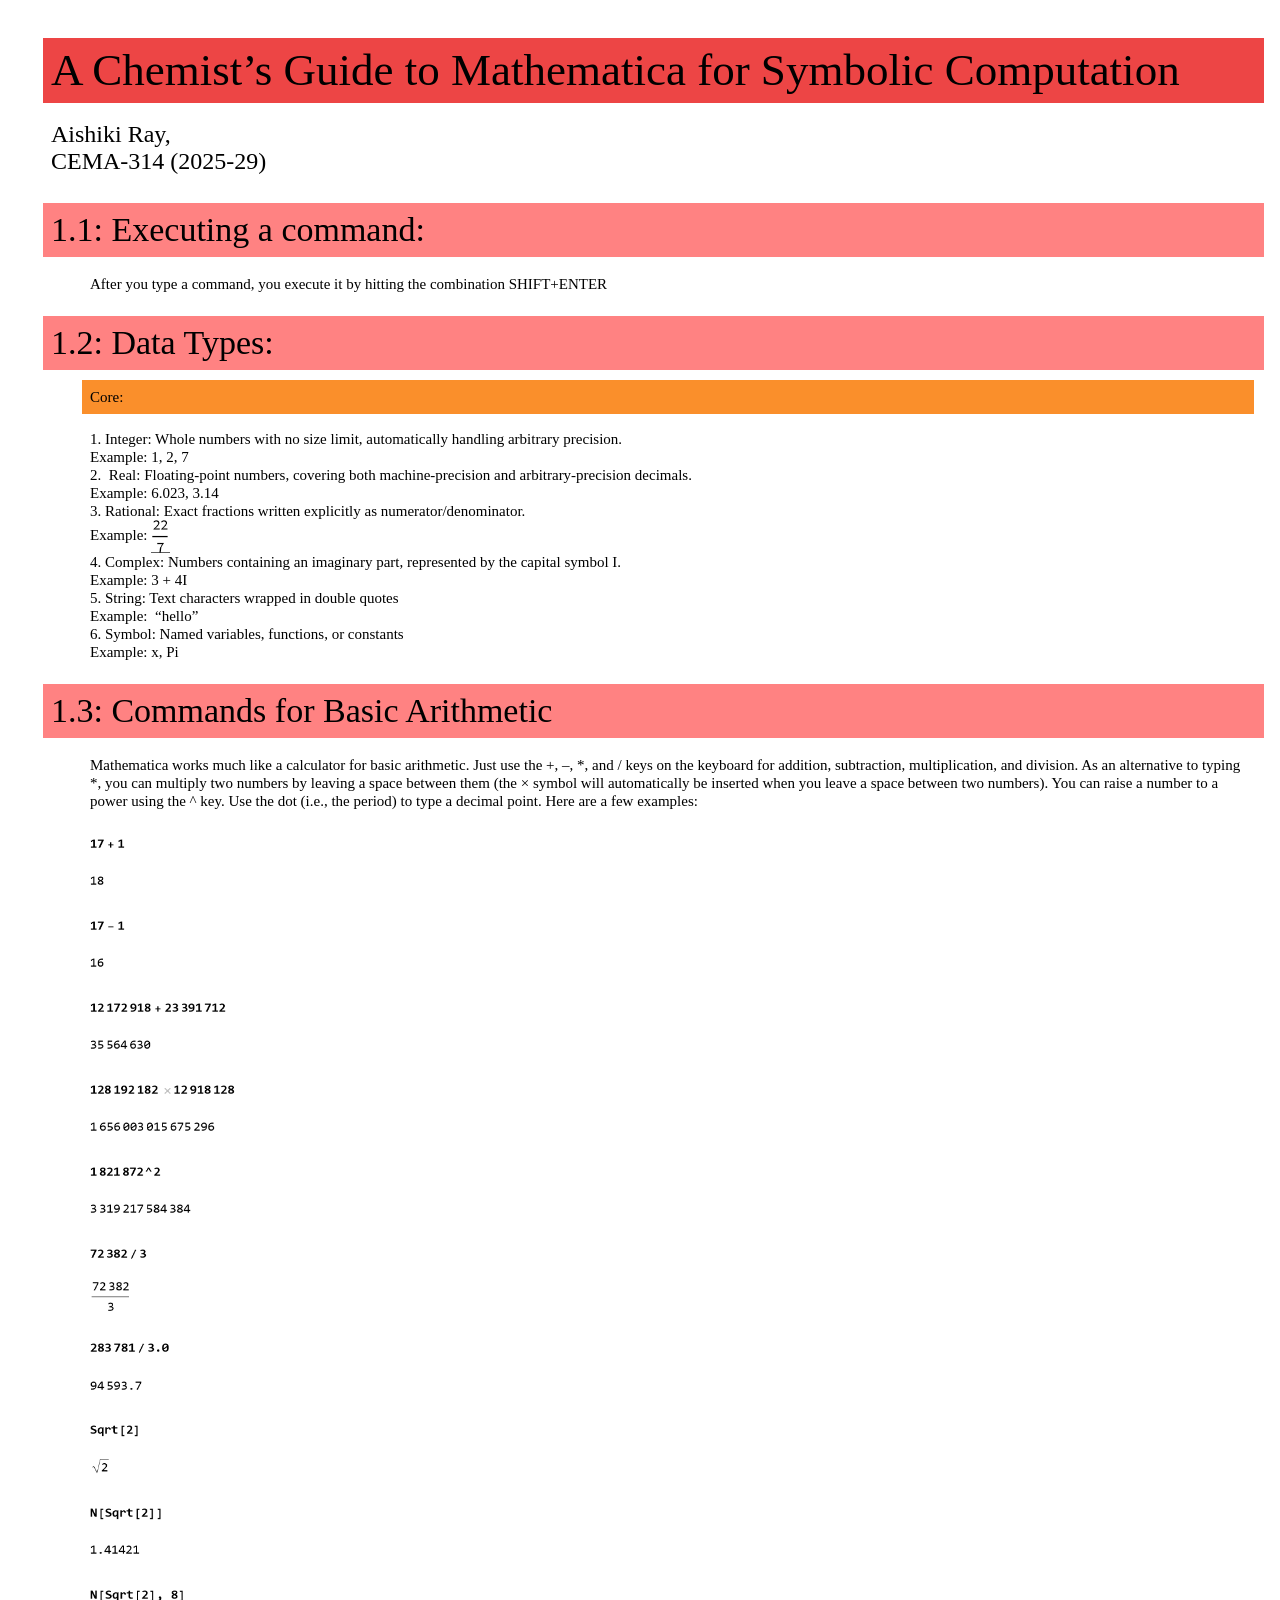
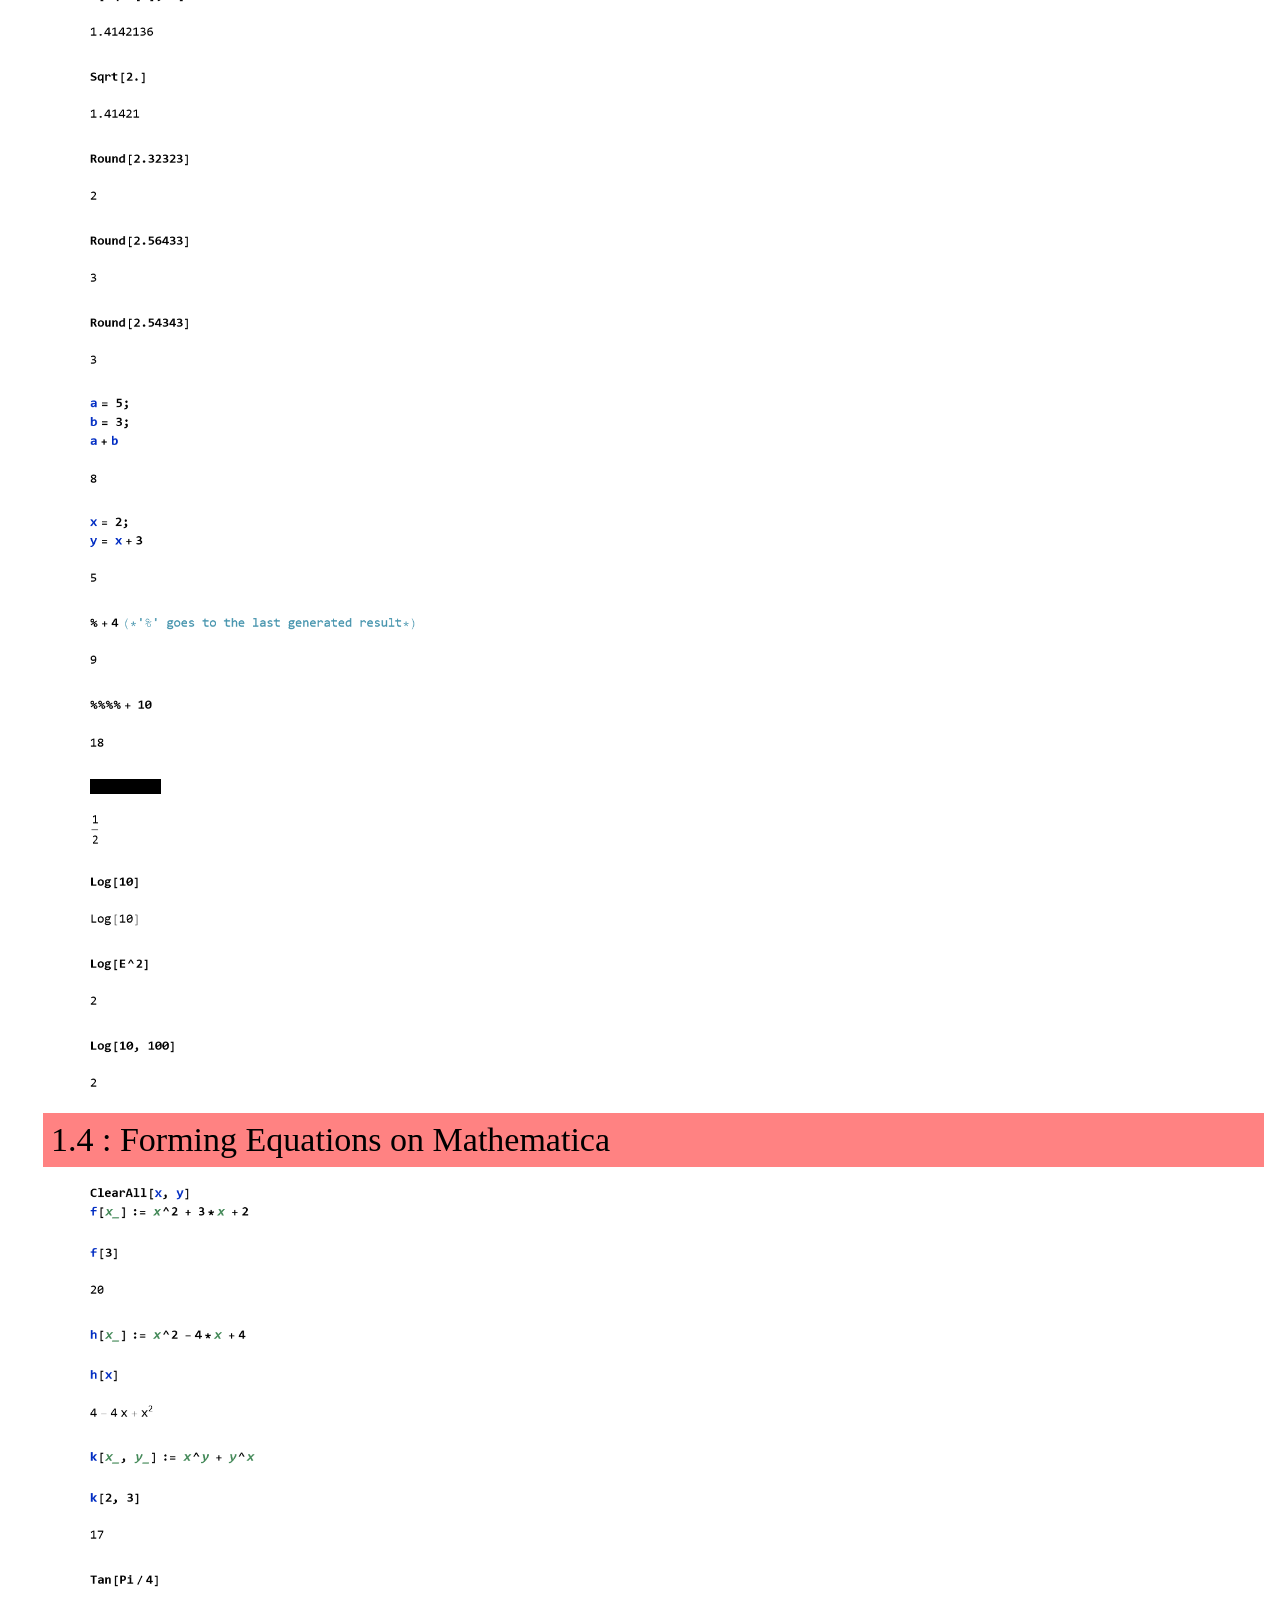
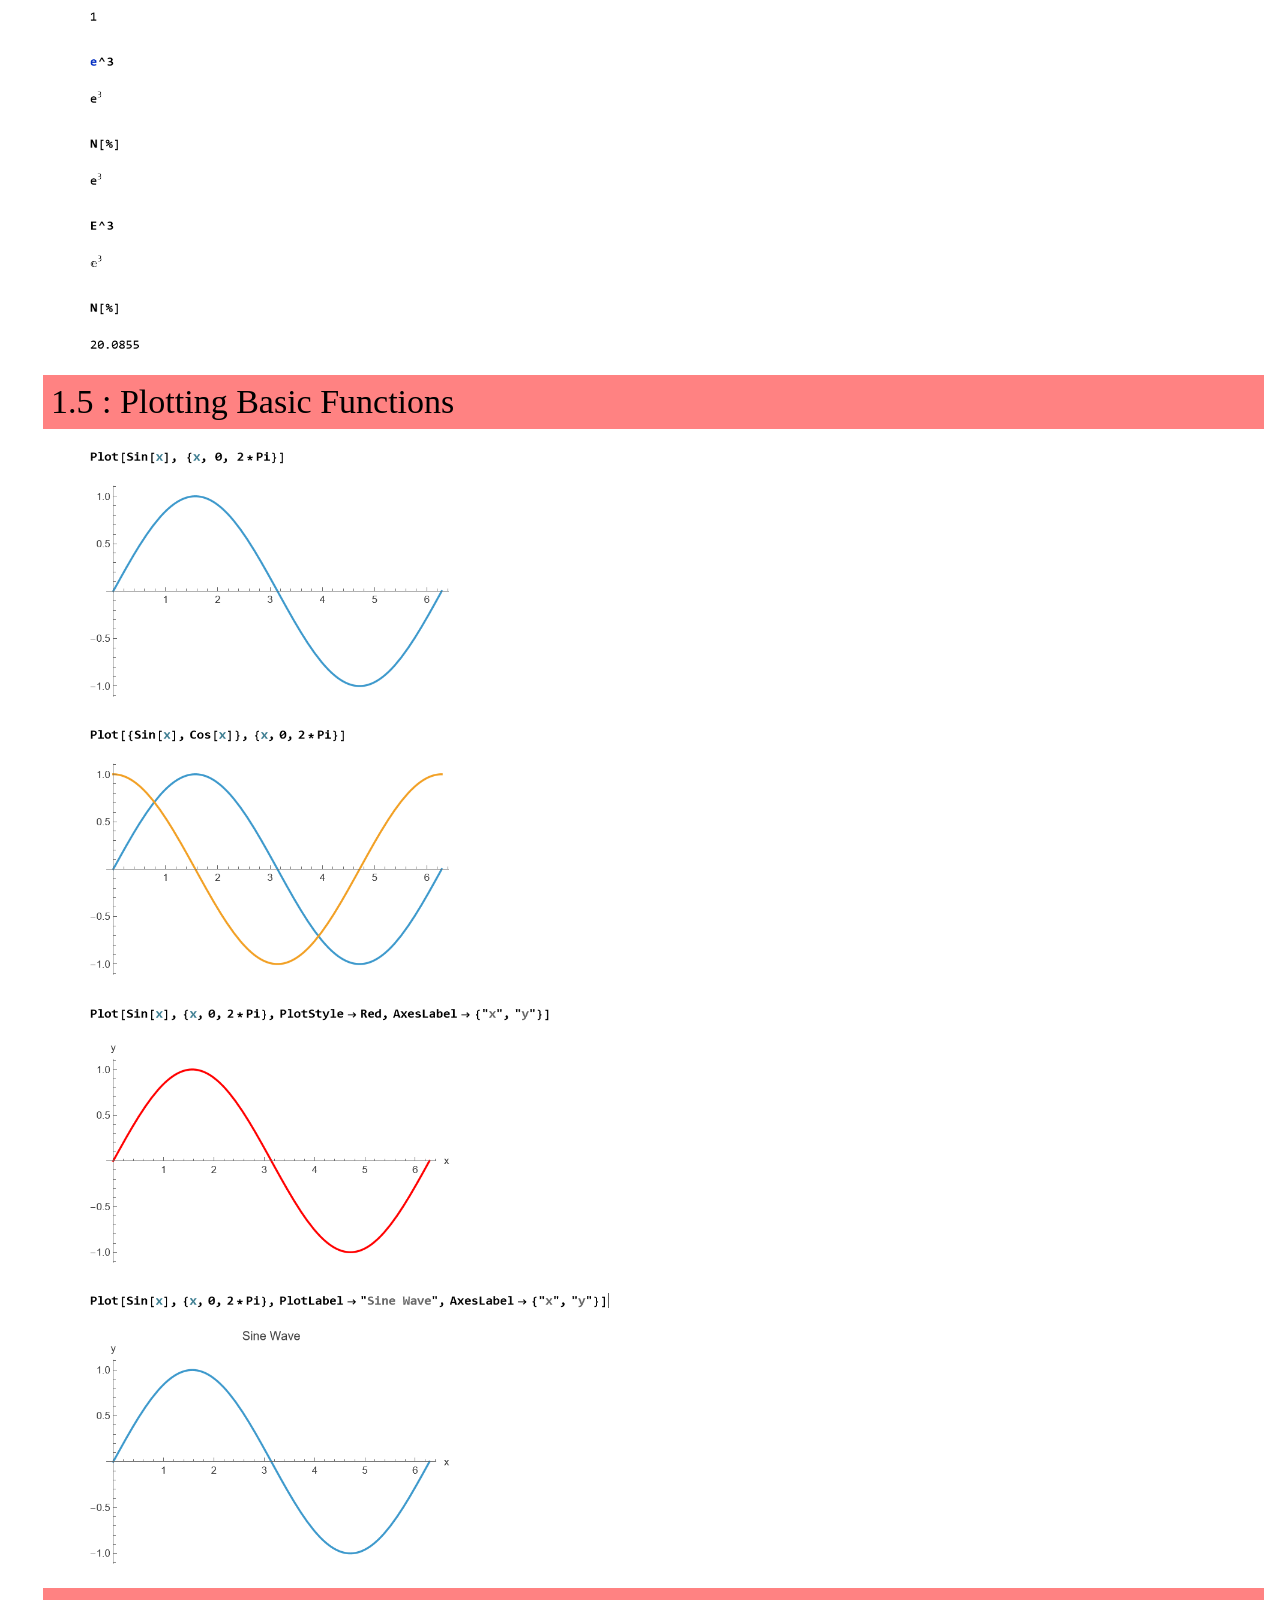
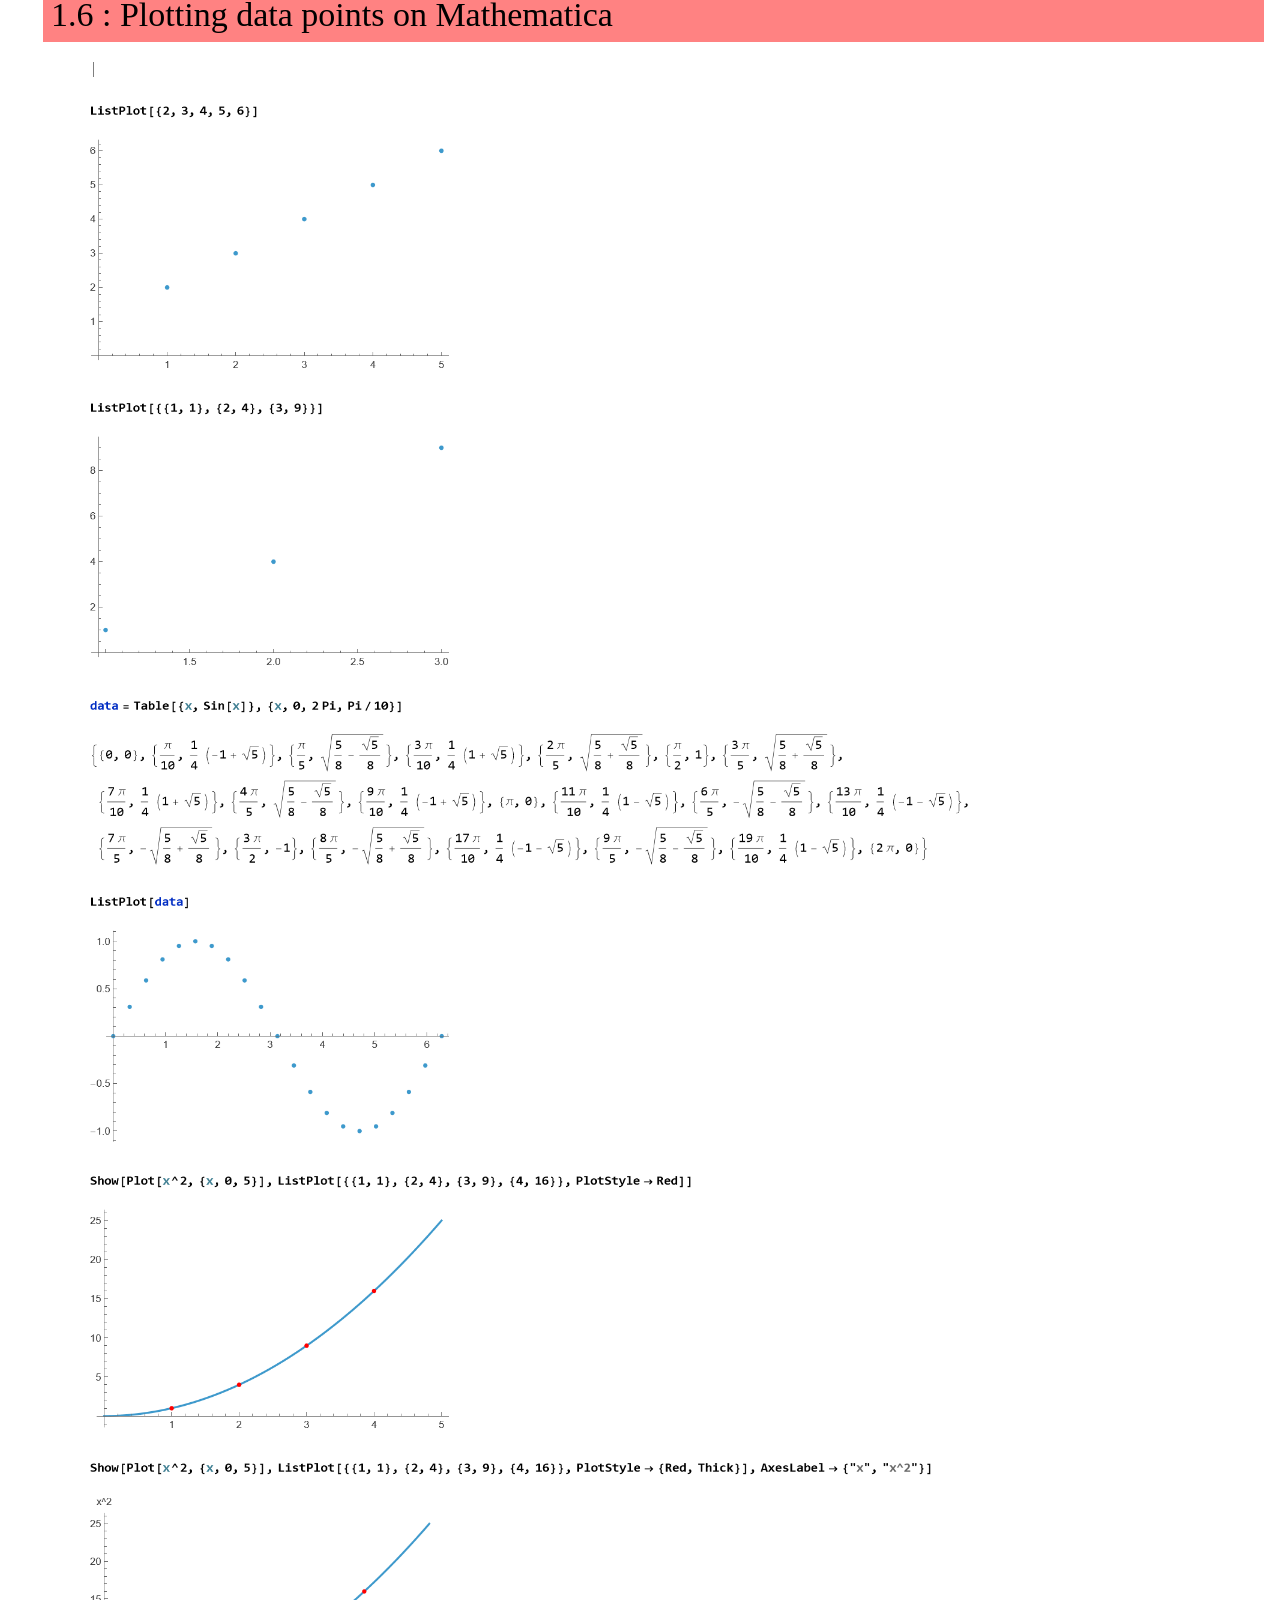
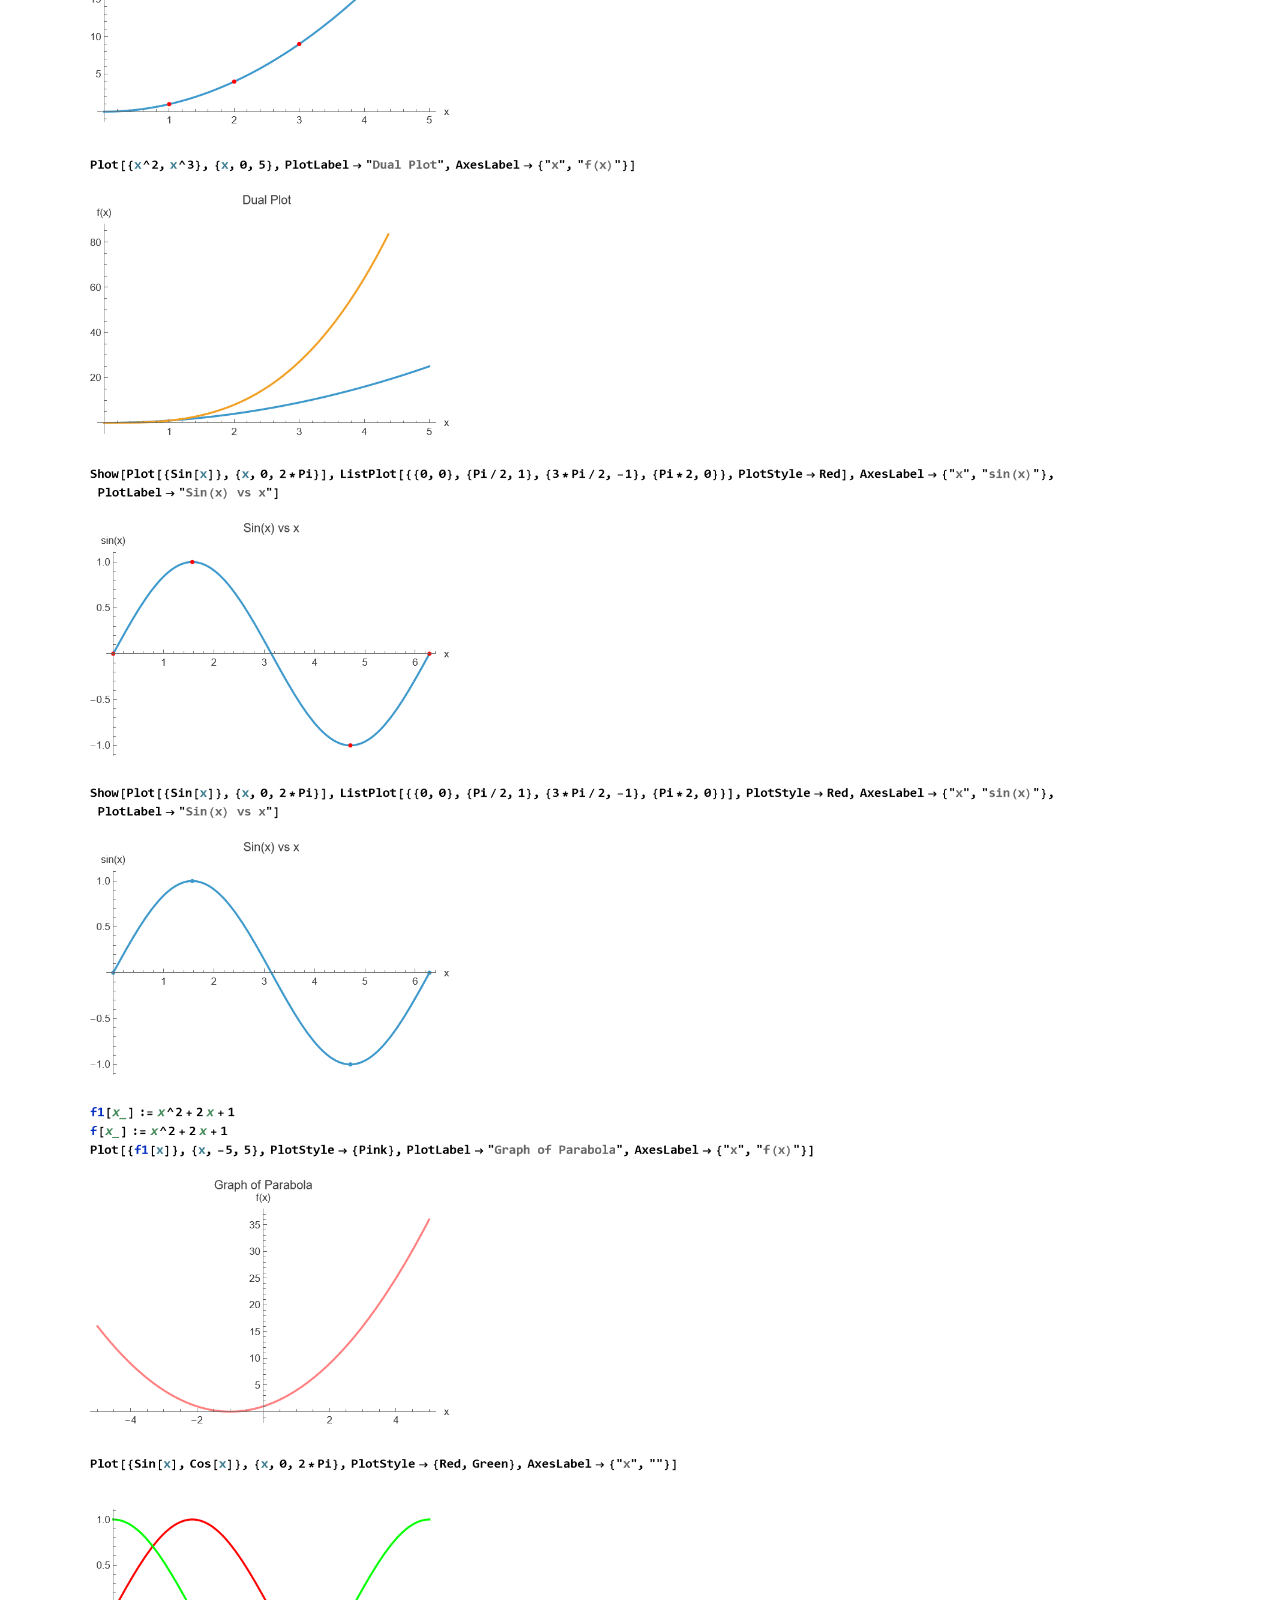
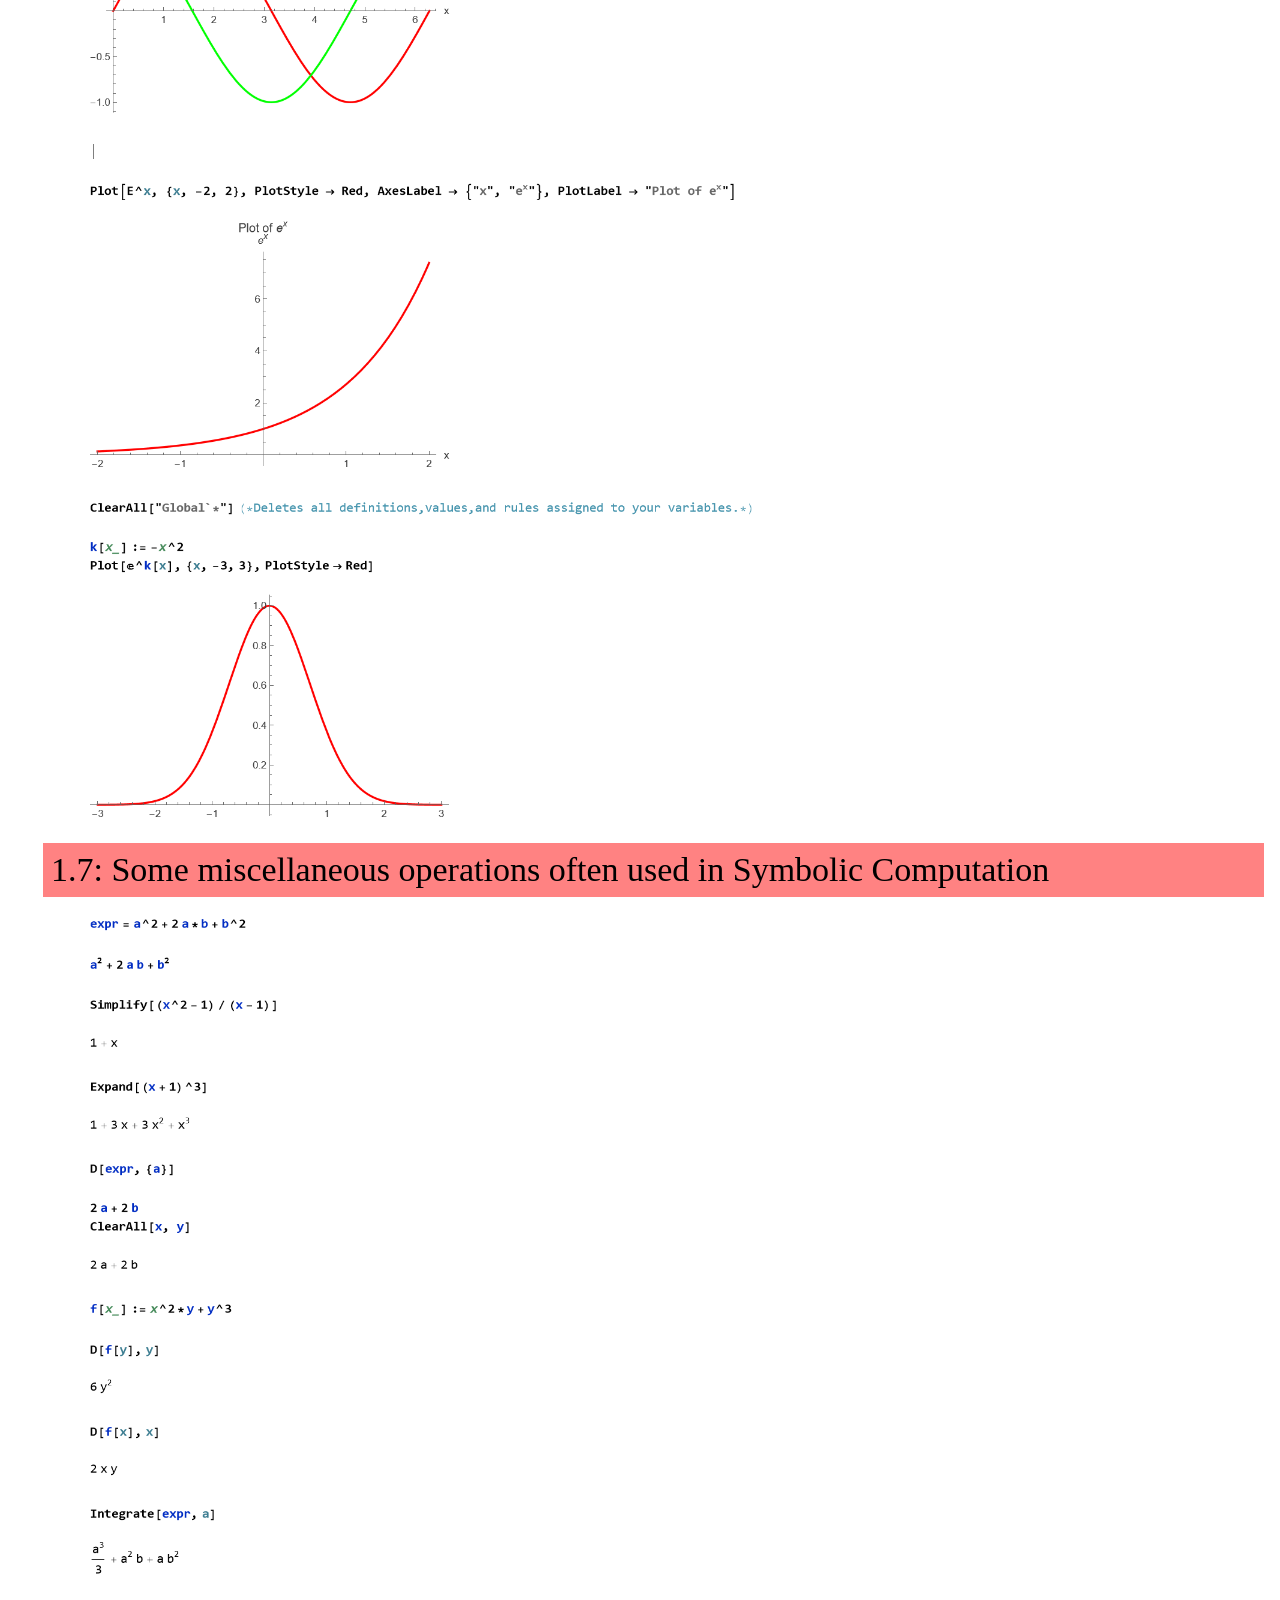
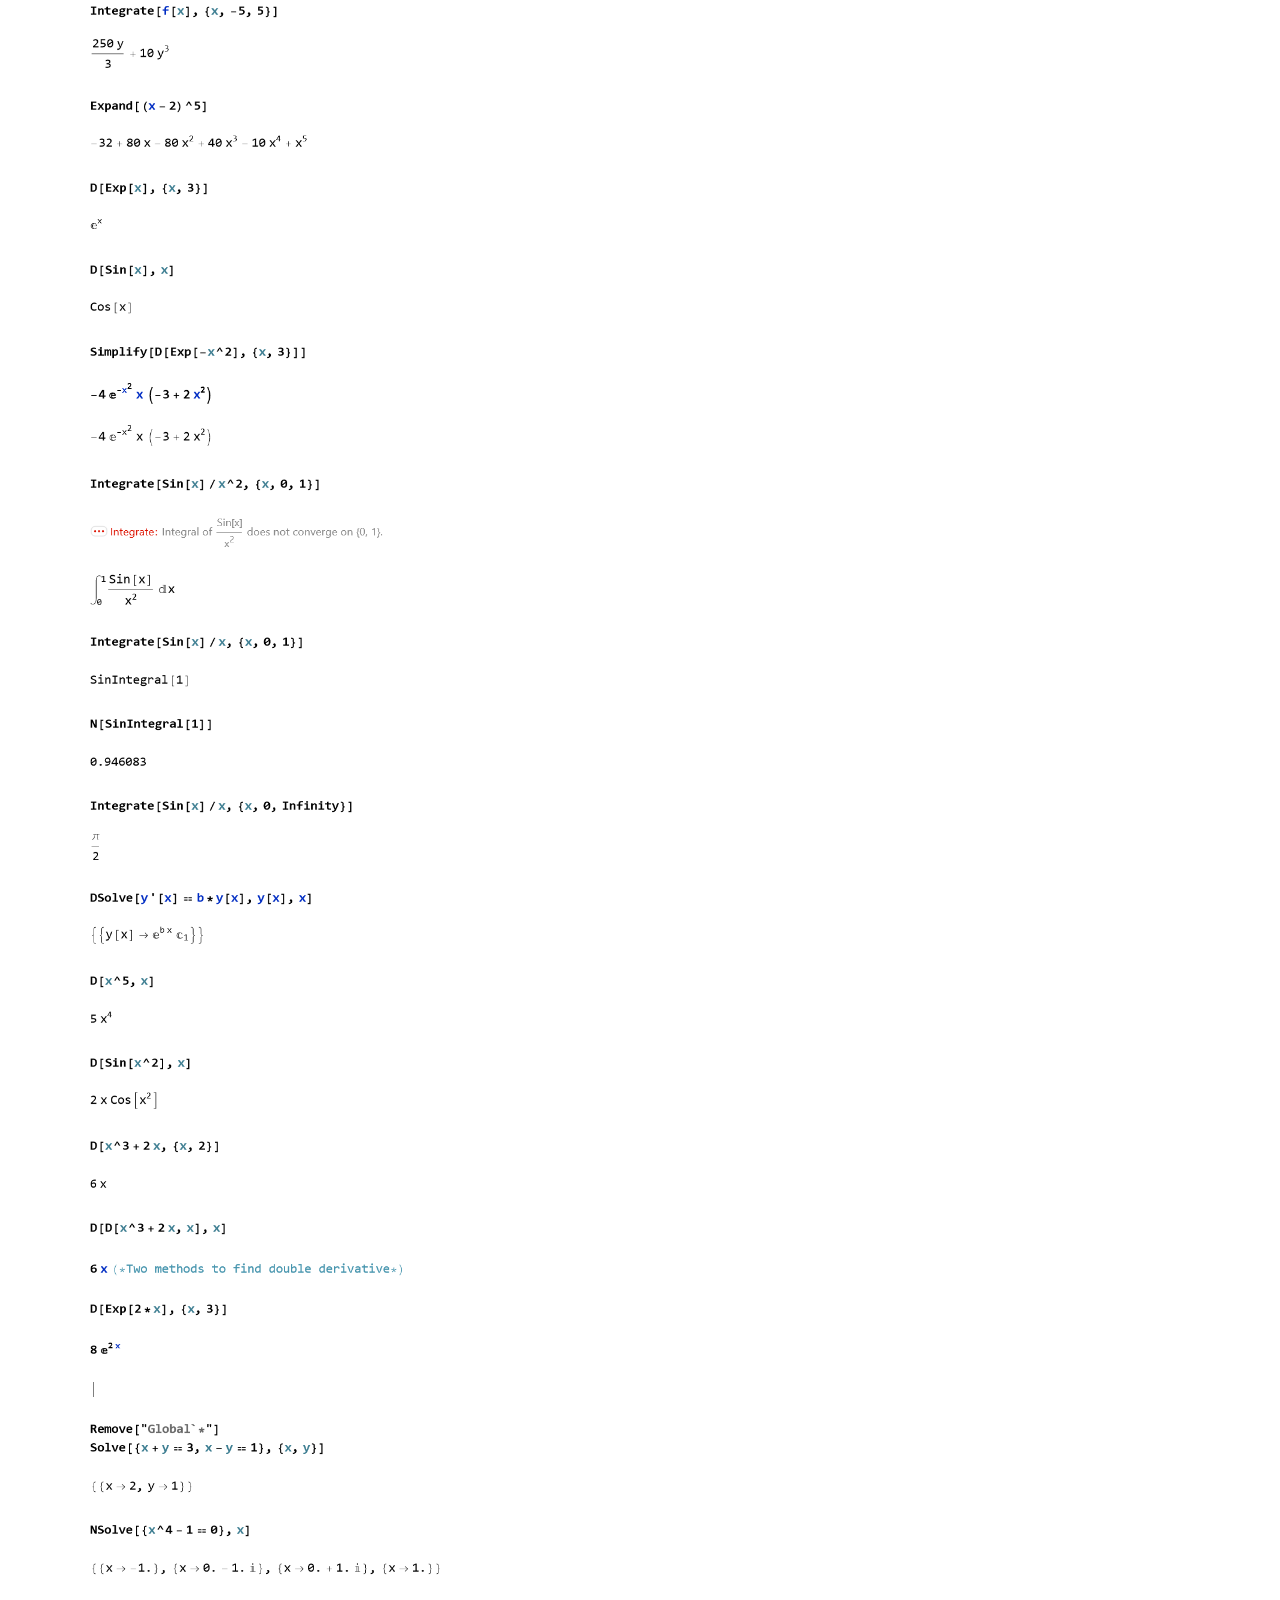
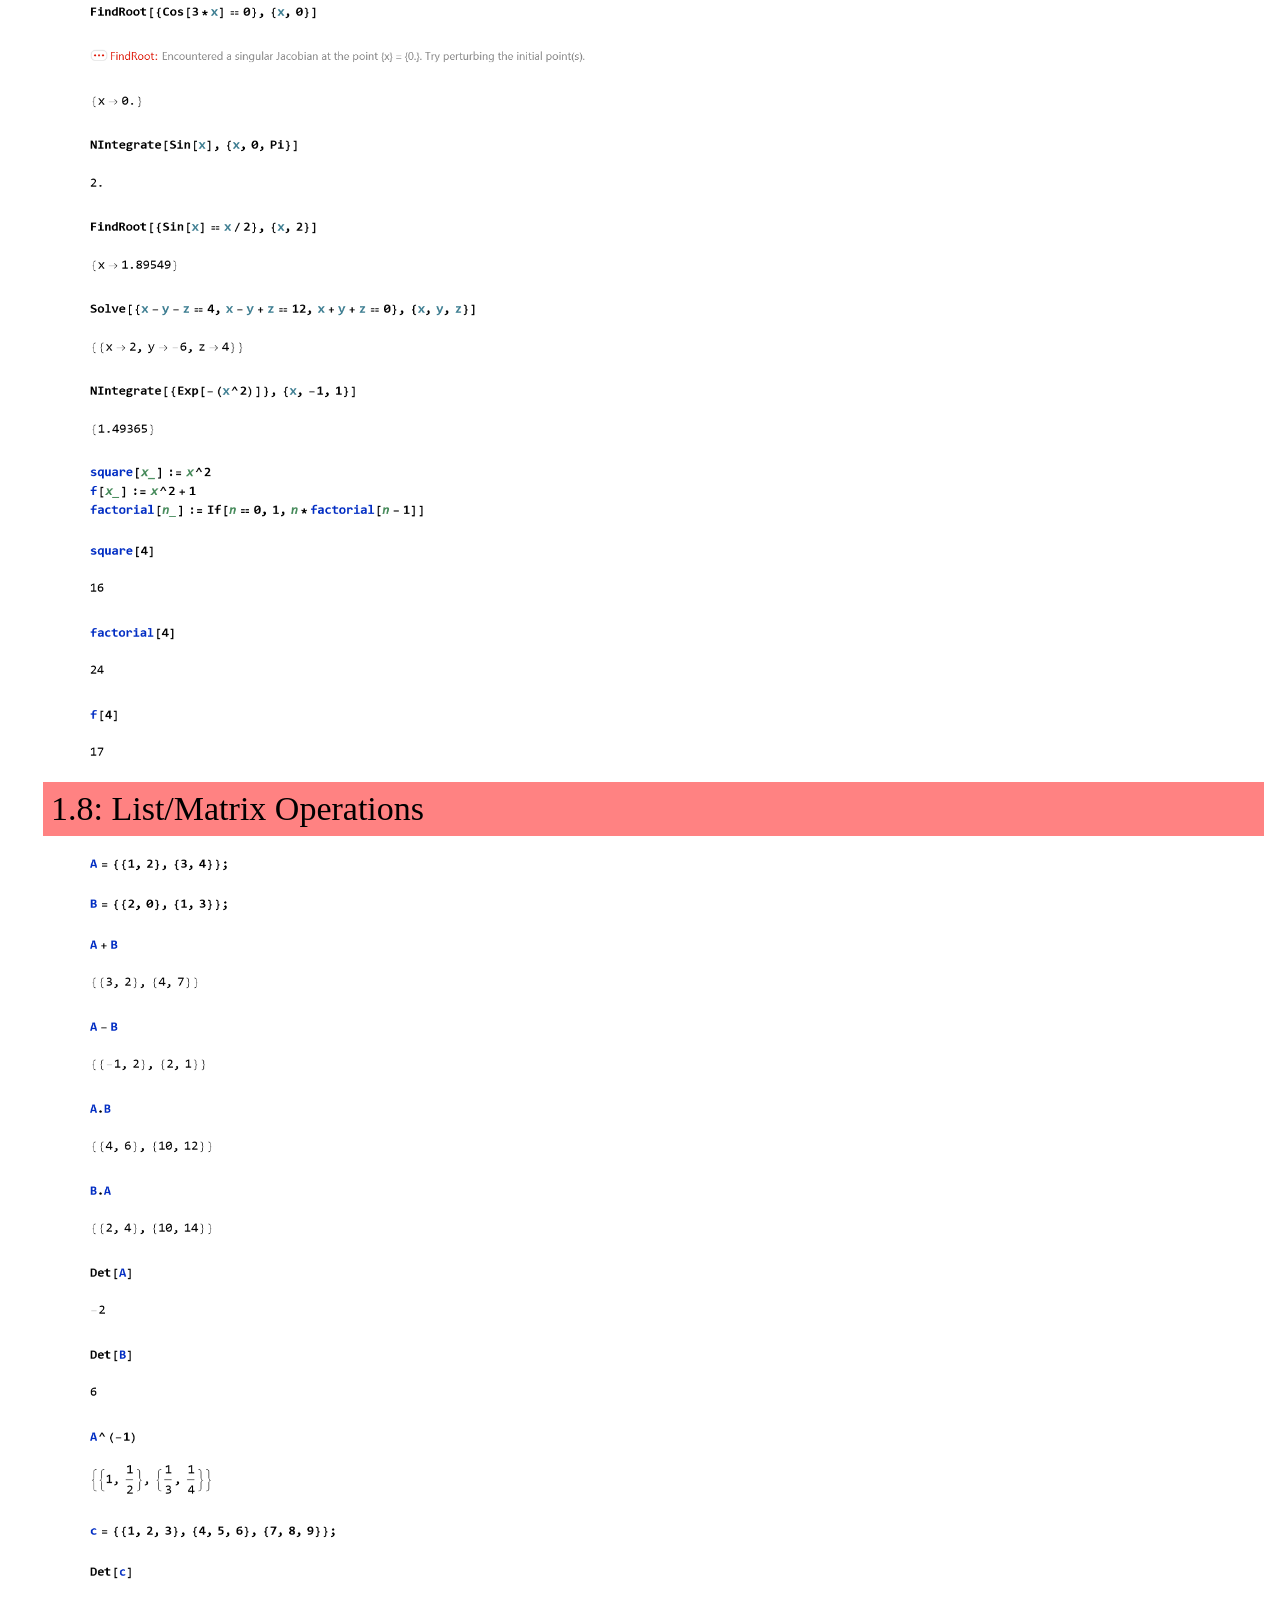
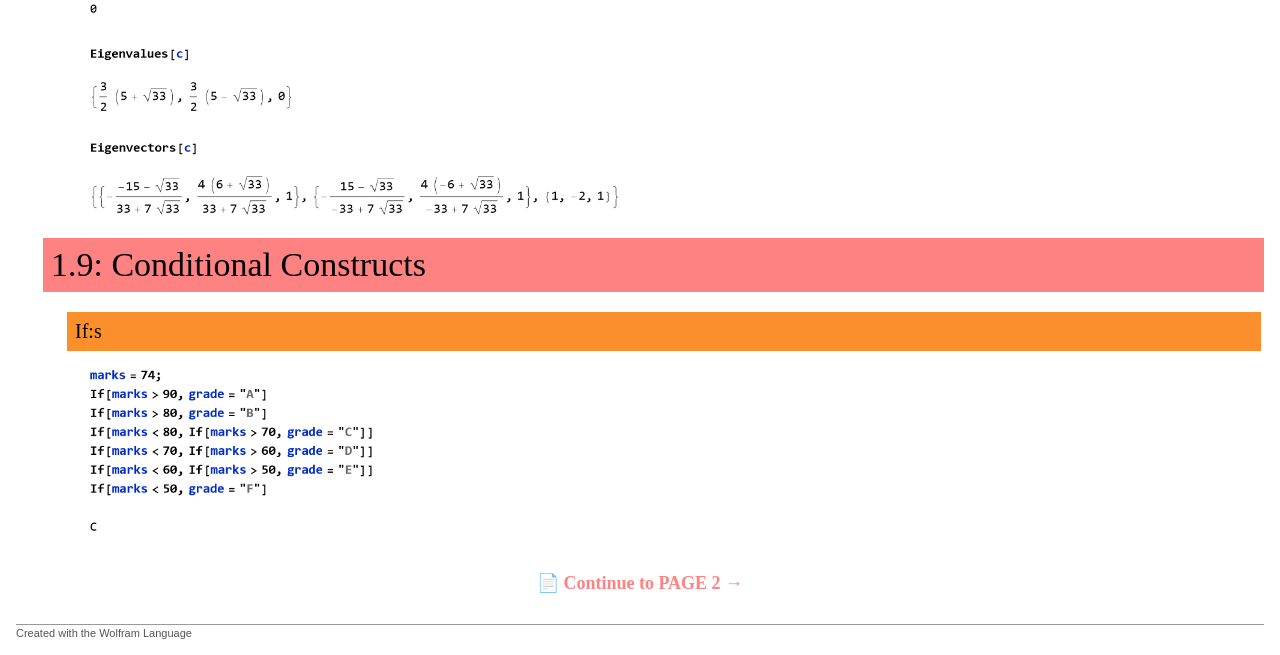
==== commit 866b61a0: "Update index.html" ====
--- a/index.html
+++ b/index.html
@@ -1,6 +1,7 @@
 <?xml version="1.0" encoding="UTF-8"?>
 <!DOCTYPE html PUBLIC "-//W3C//DTD XHTML 1.1 plus MathML 2.0//EN"
         "HTMLFiles/xhtml-math11-f.dtd">
+
 
 <!-- Created with the Wolfram Language : www.wolfram.com -->
 
@@ -902,7 +903,7 @@
 
 
 <p style="text-align: center; margin: 30px 0; font-size: 18px;">
-    <a href="page2.html" style="color: #FF8282; text-decoration: none; font-weight: bold;">📄 Continue to Advanced Topics →</a>
+    <a href="page2.html" style="color: #FF8282; text-decoration: none; font-weight: bold;">📄 Continue to PAGE 2 →</a>
 </p>
 
 <div style="font-family:Helvetica; font-size:11px; width:100%; border:1px none #999999; border-top-style:solid; padding-top:2px; margin-top:20px;">
